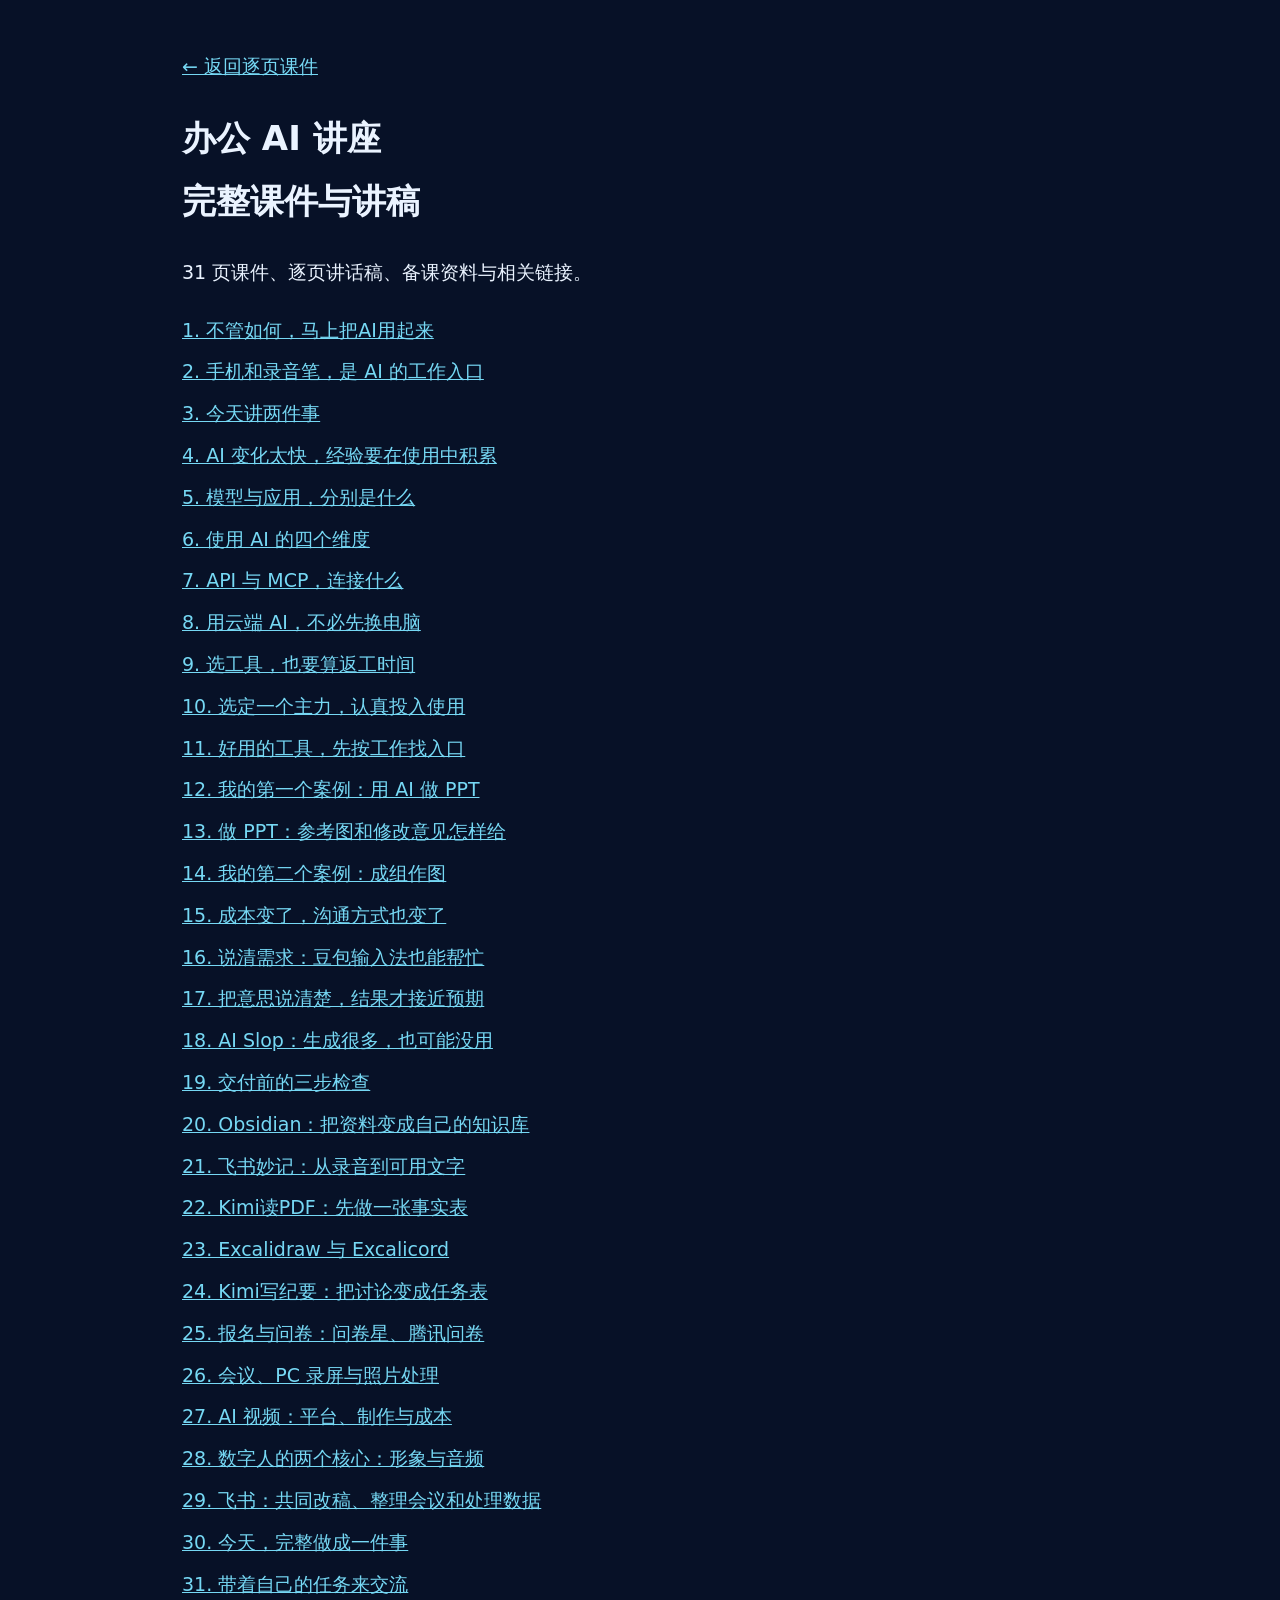
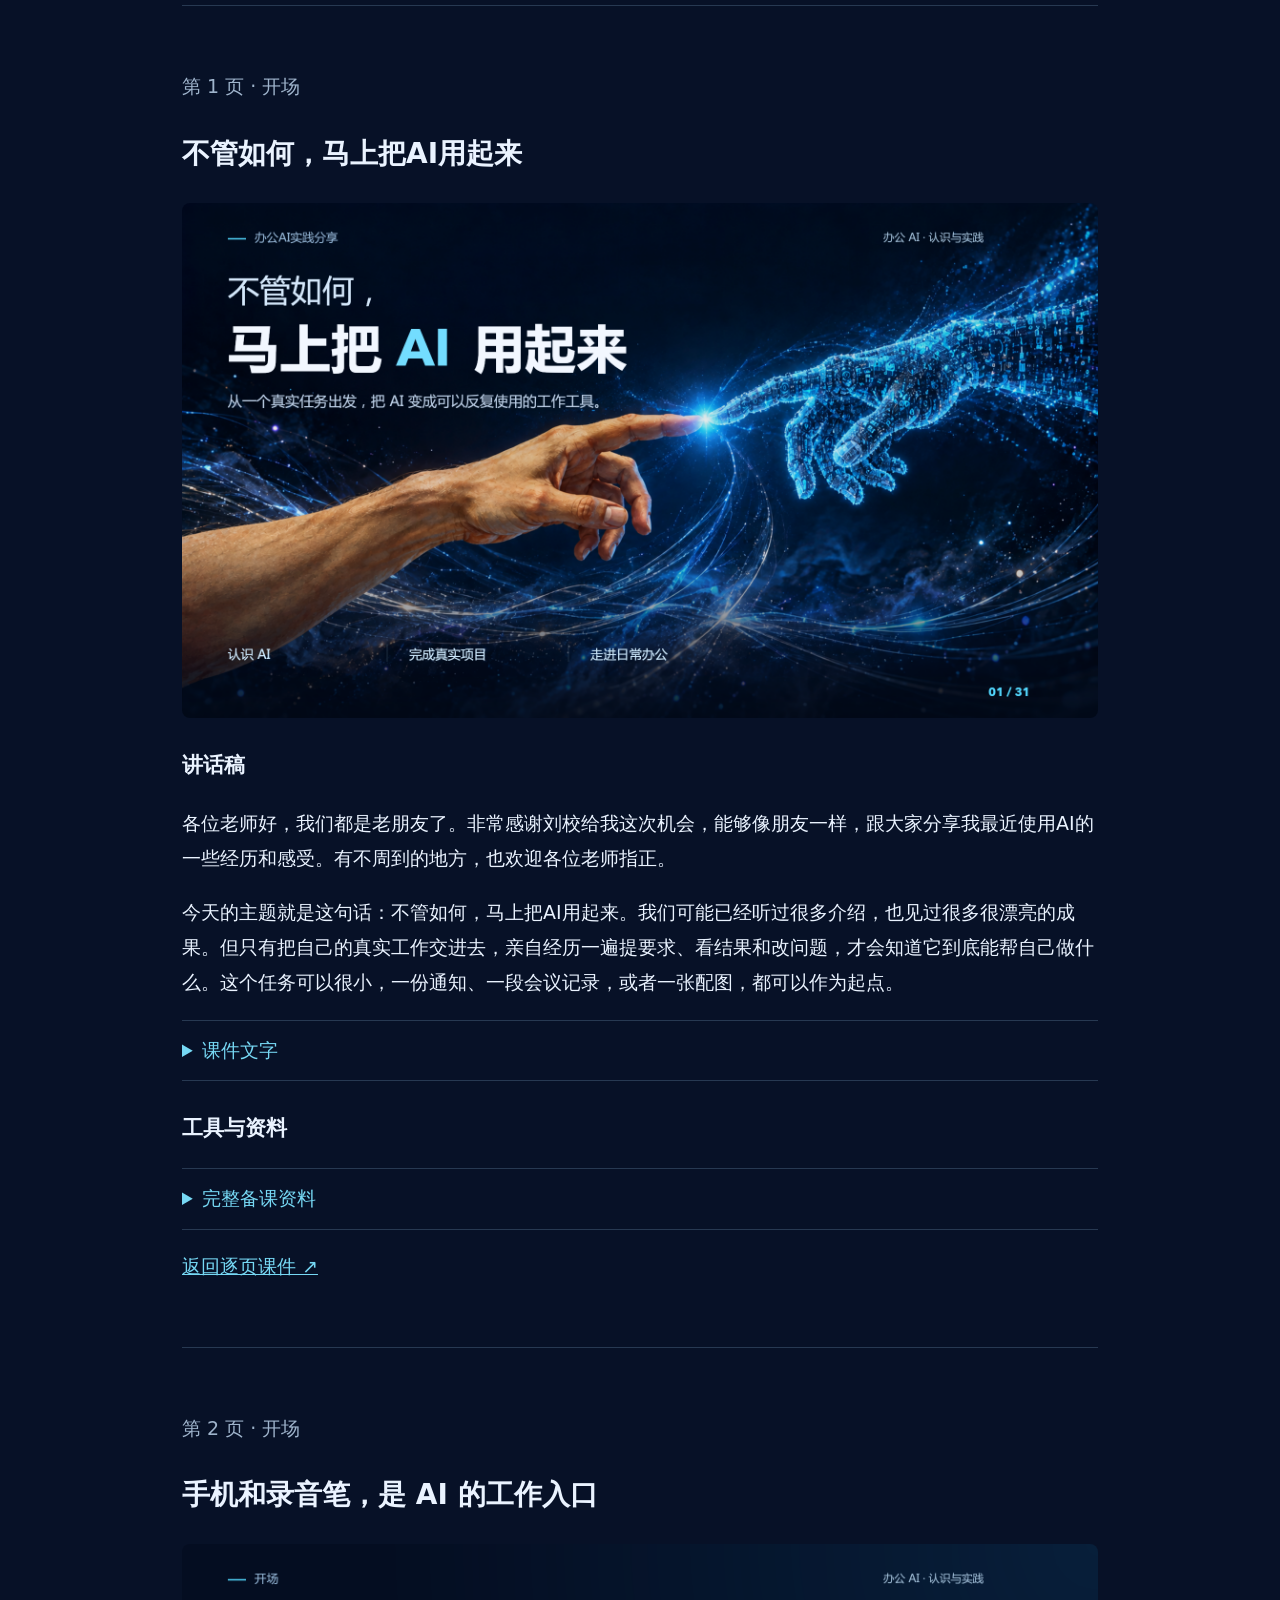
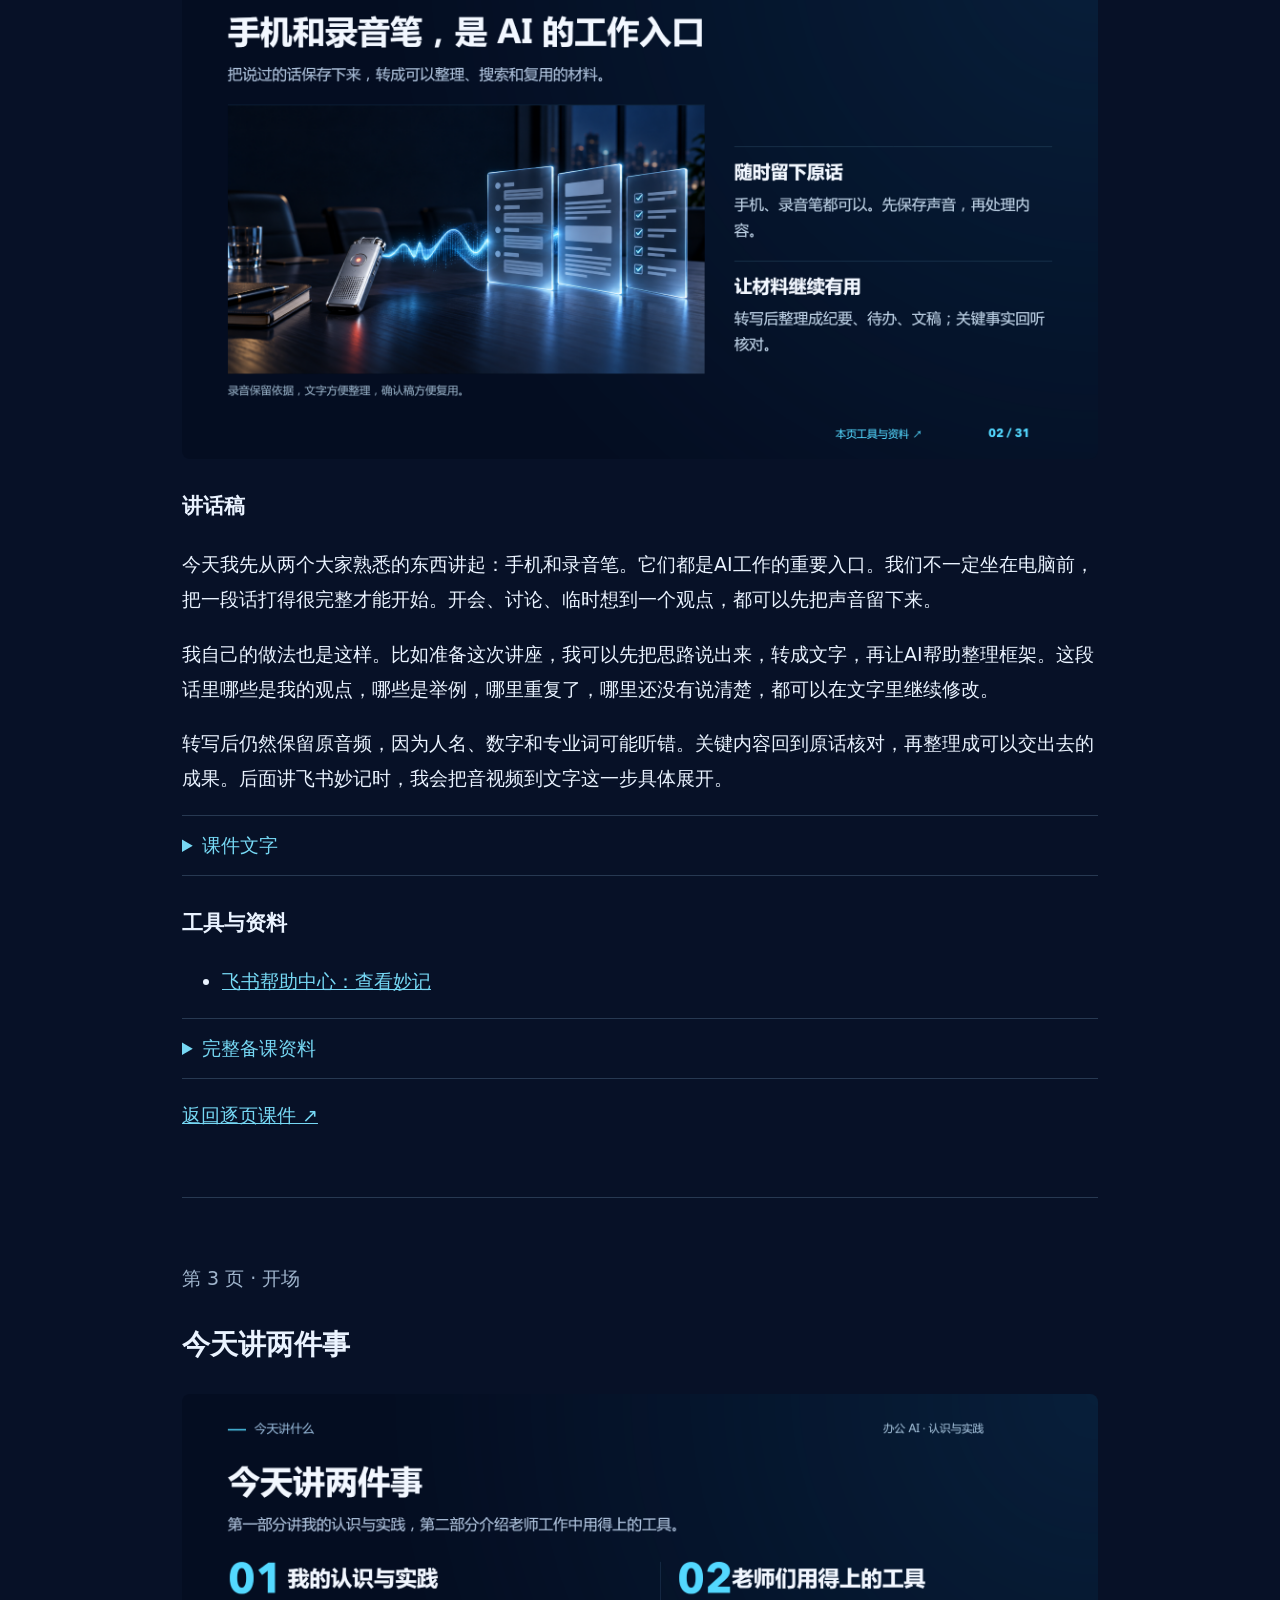
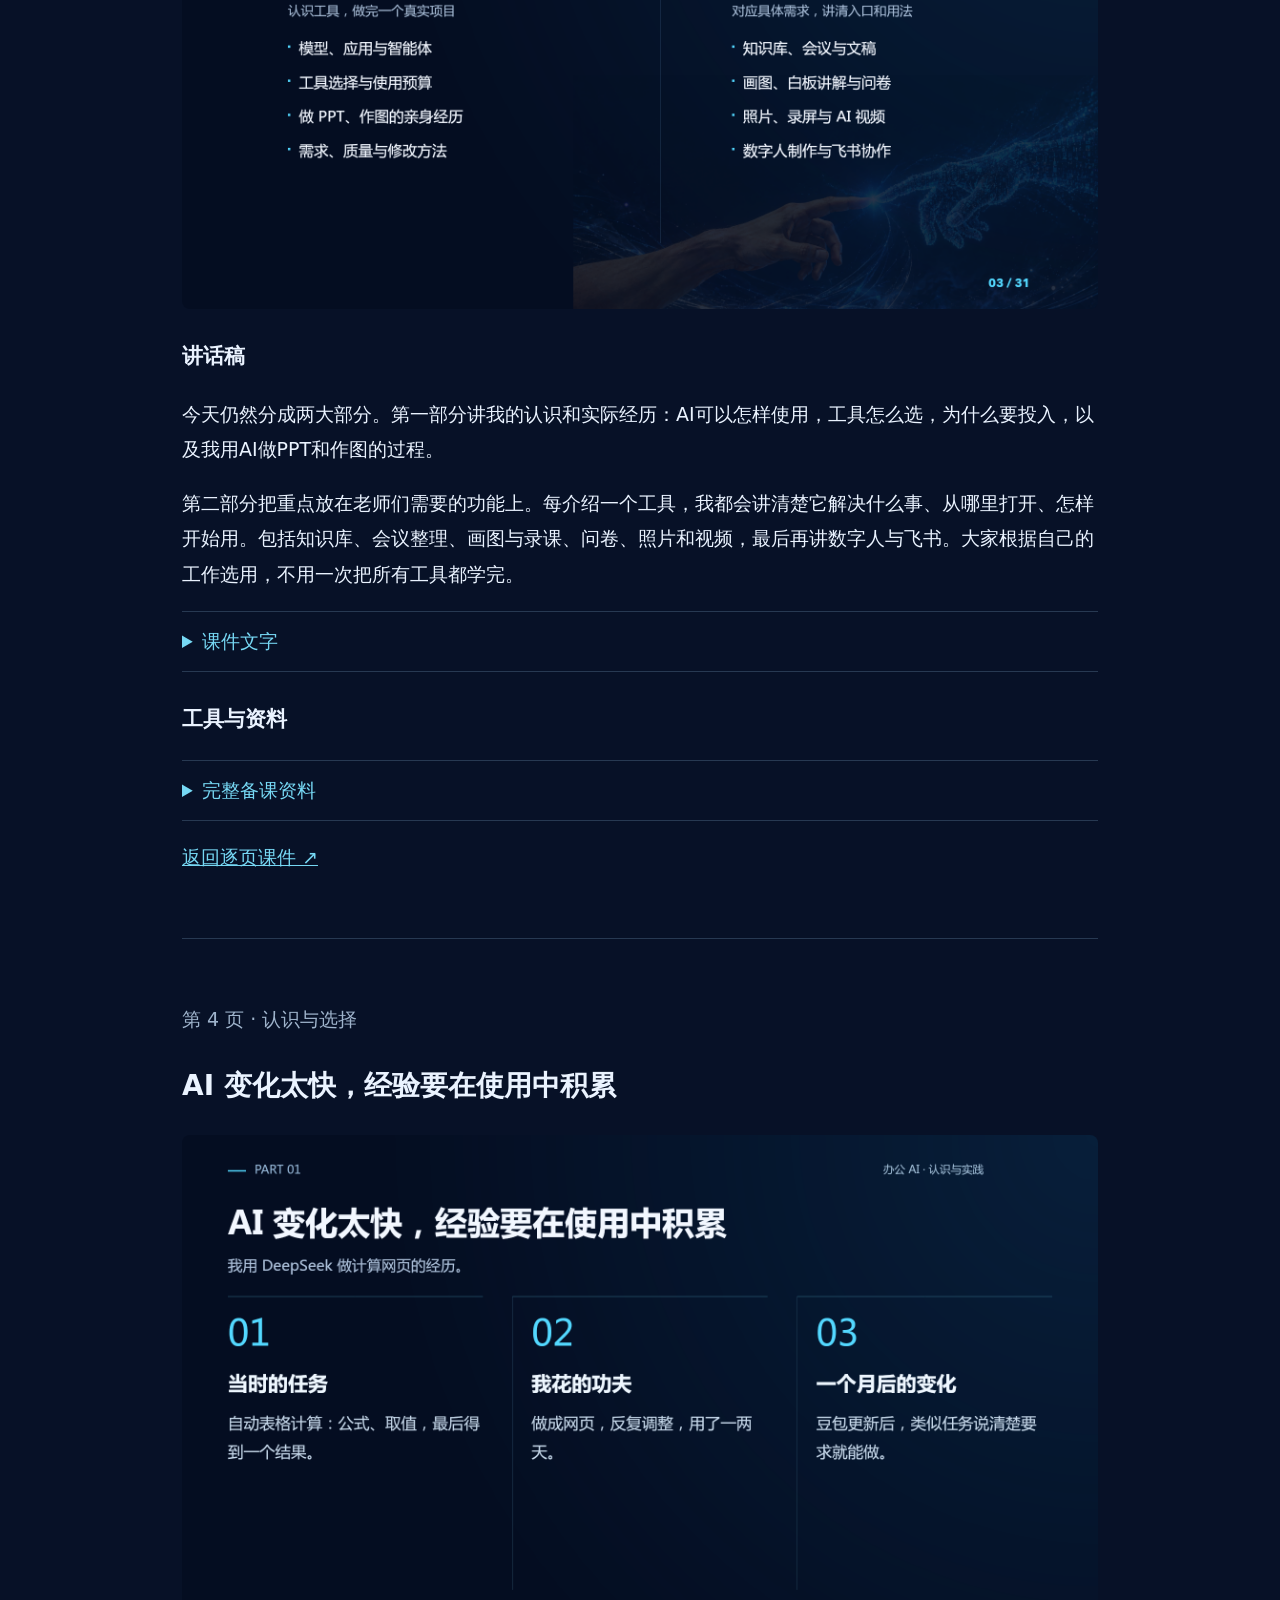
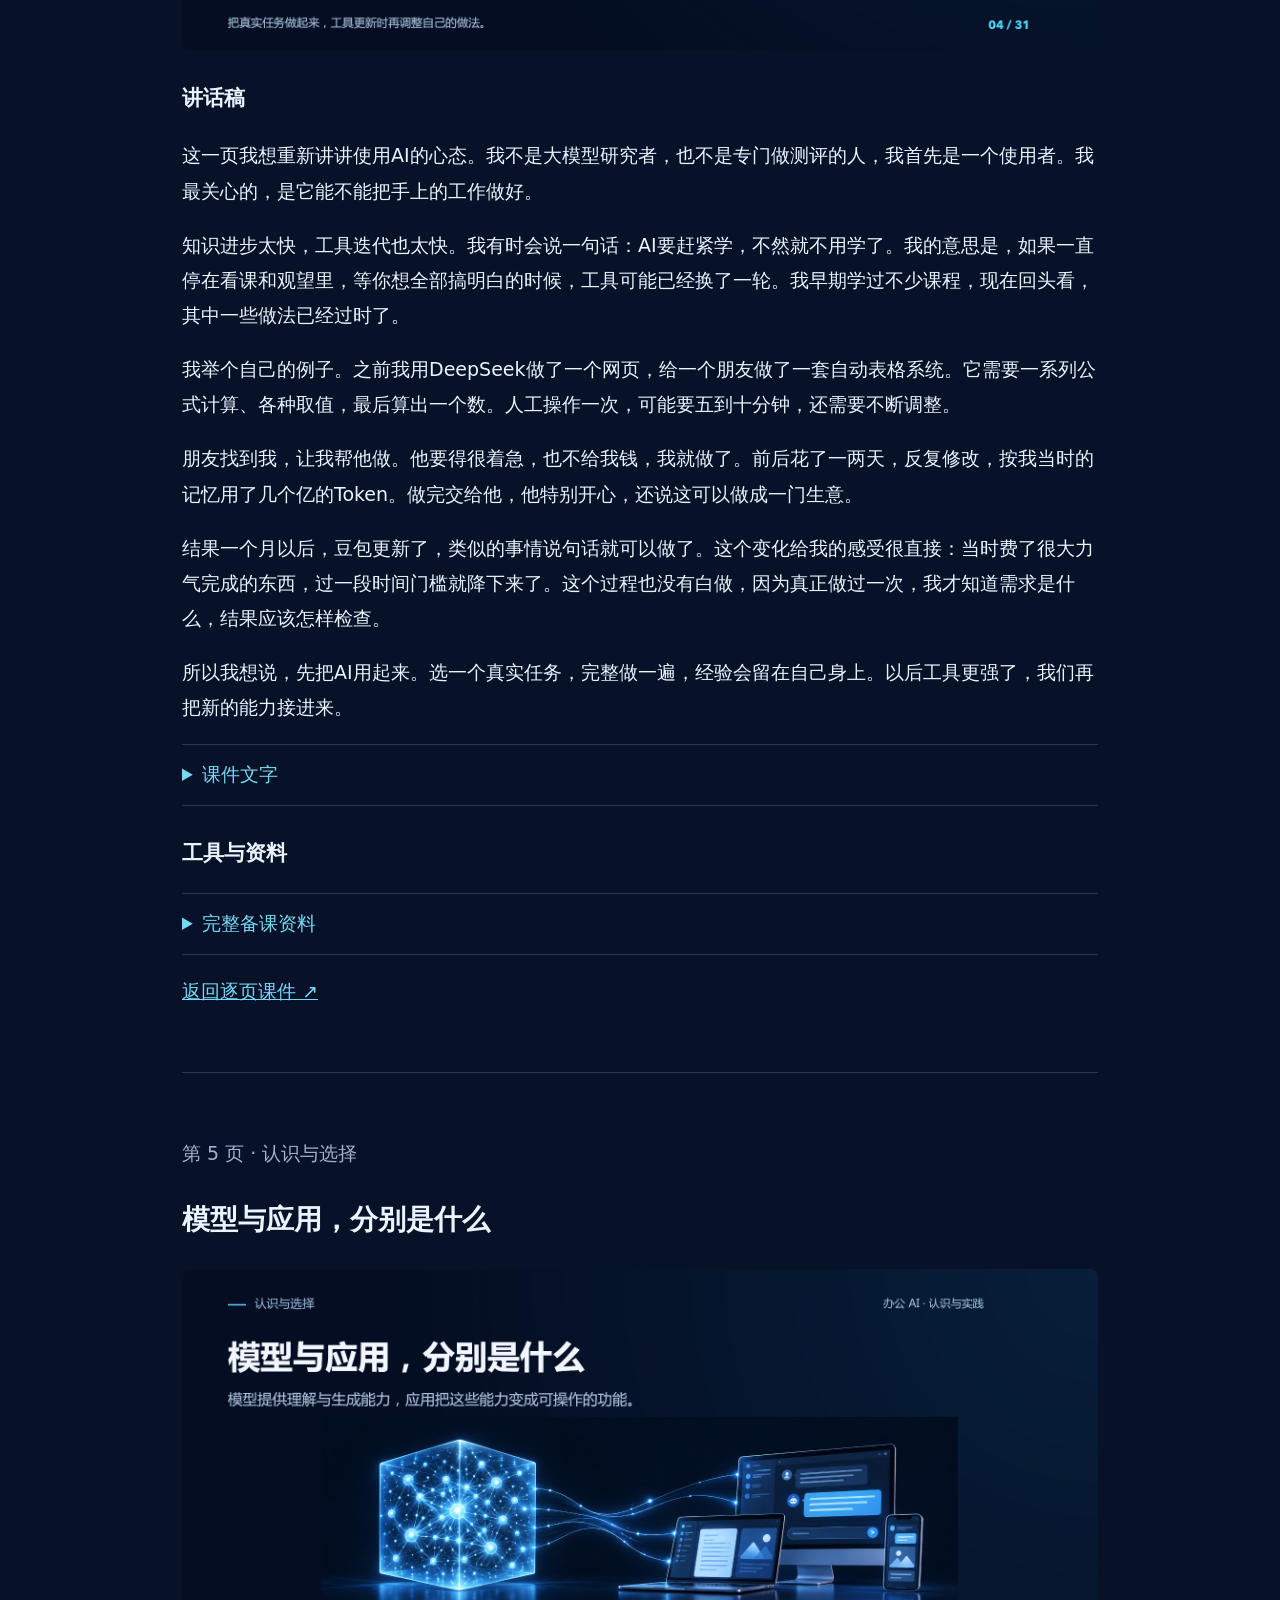
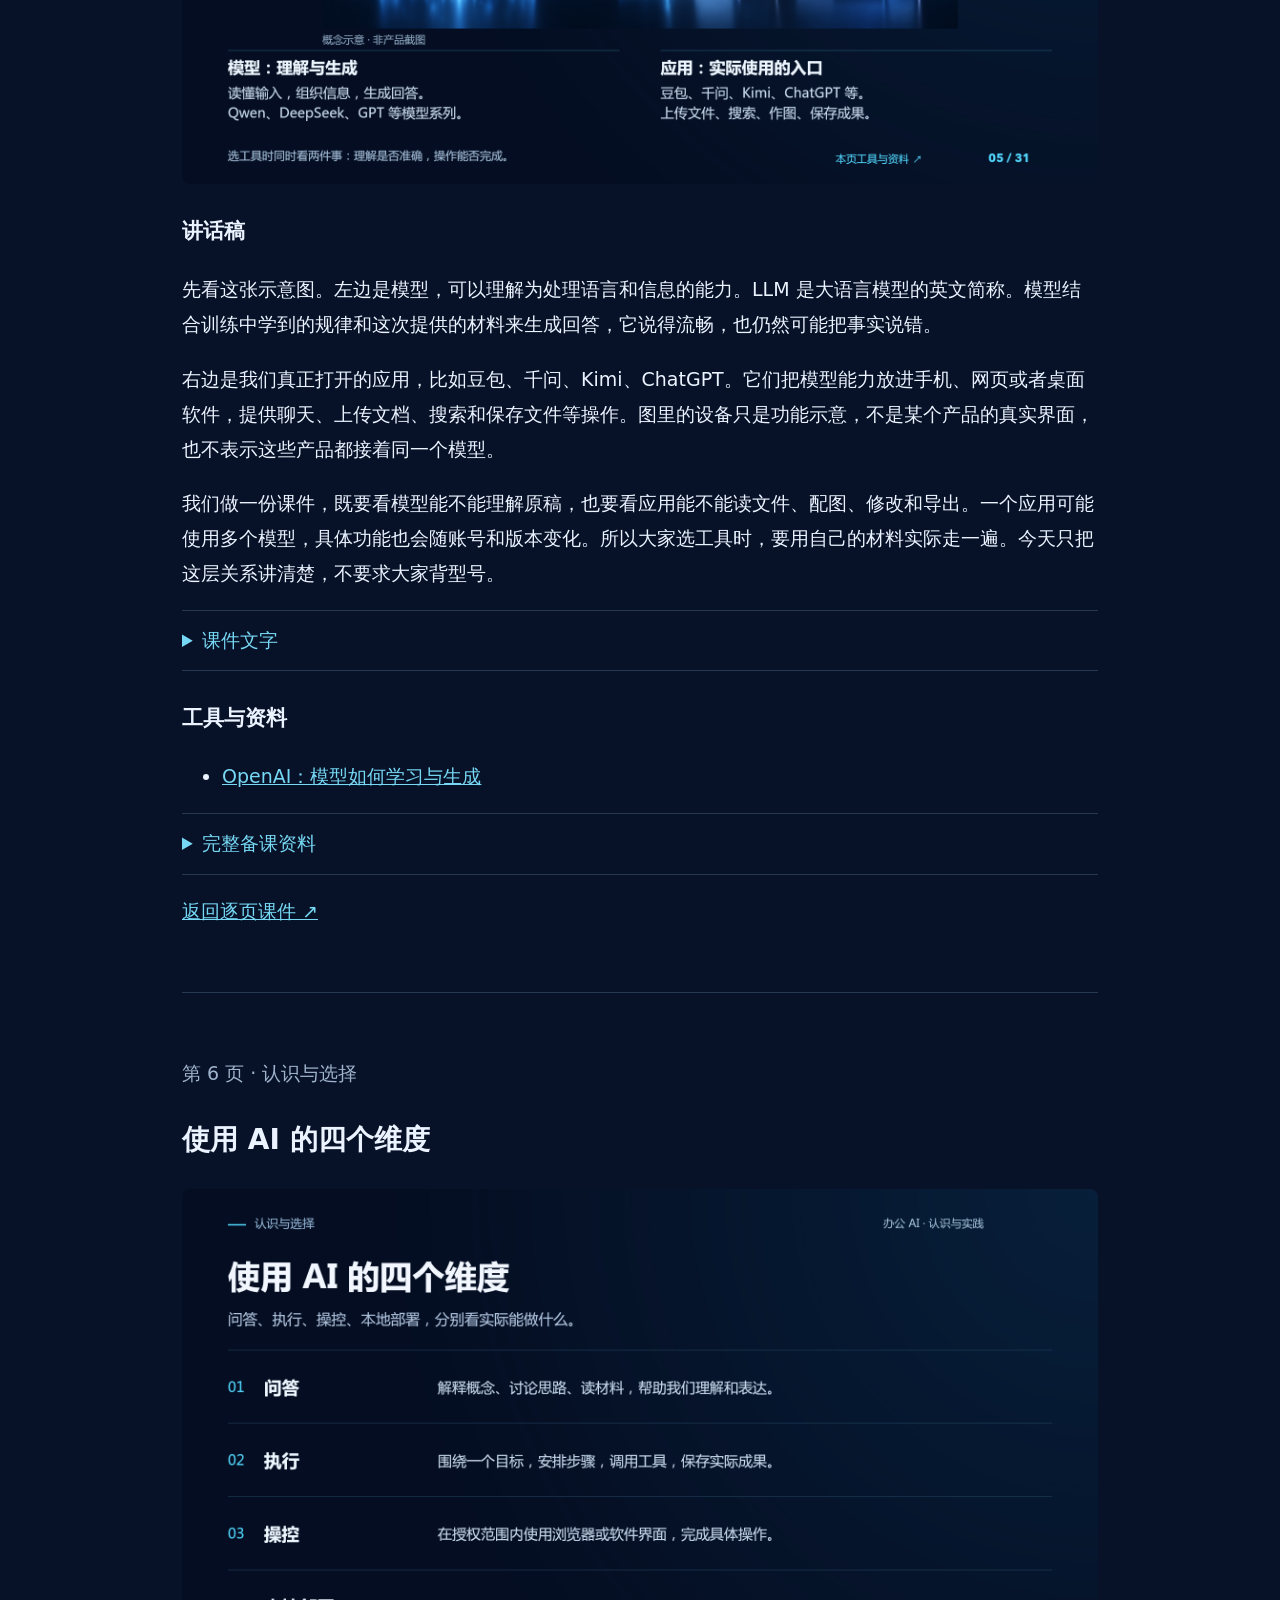
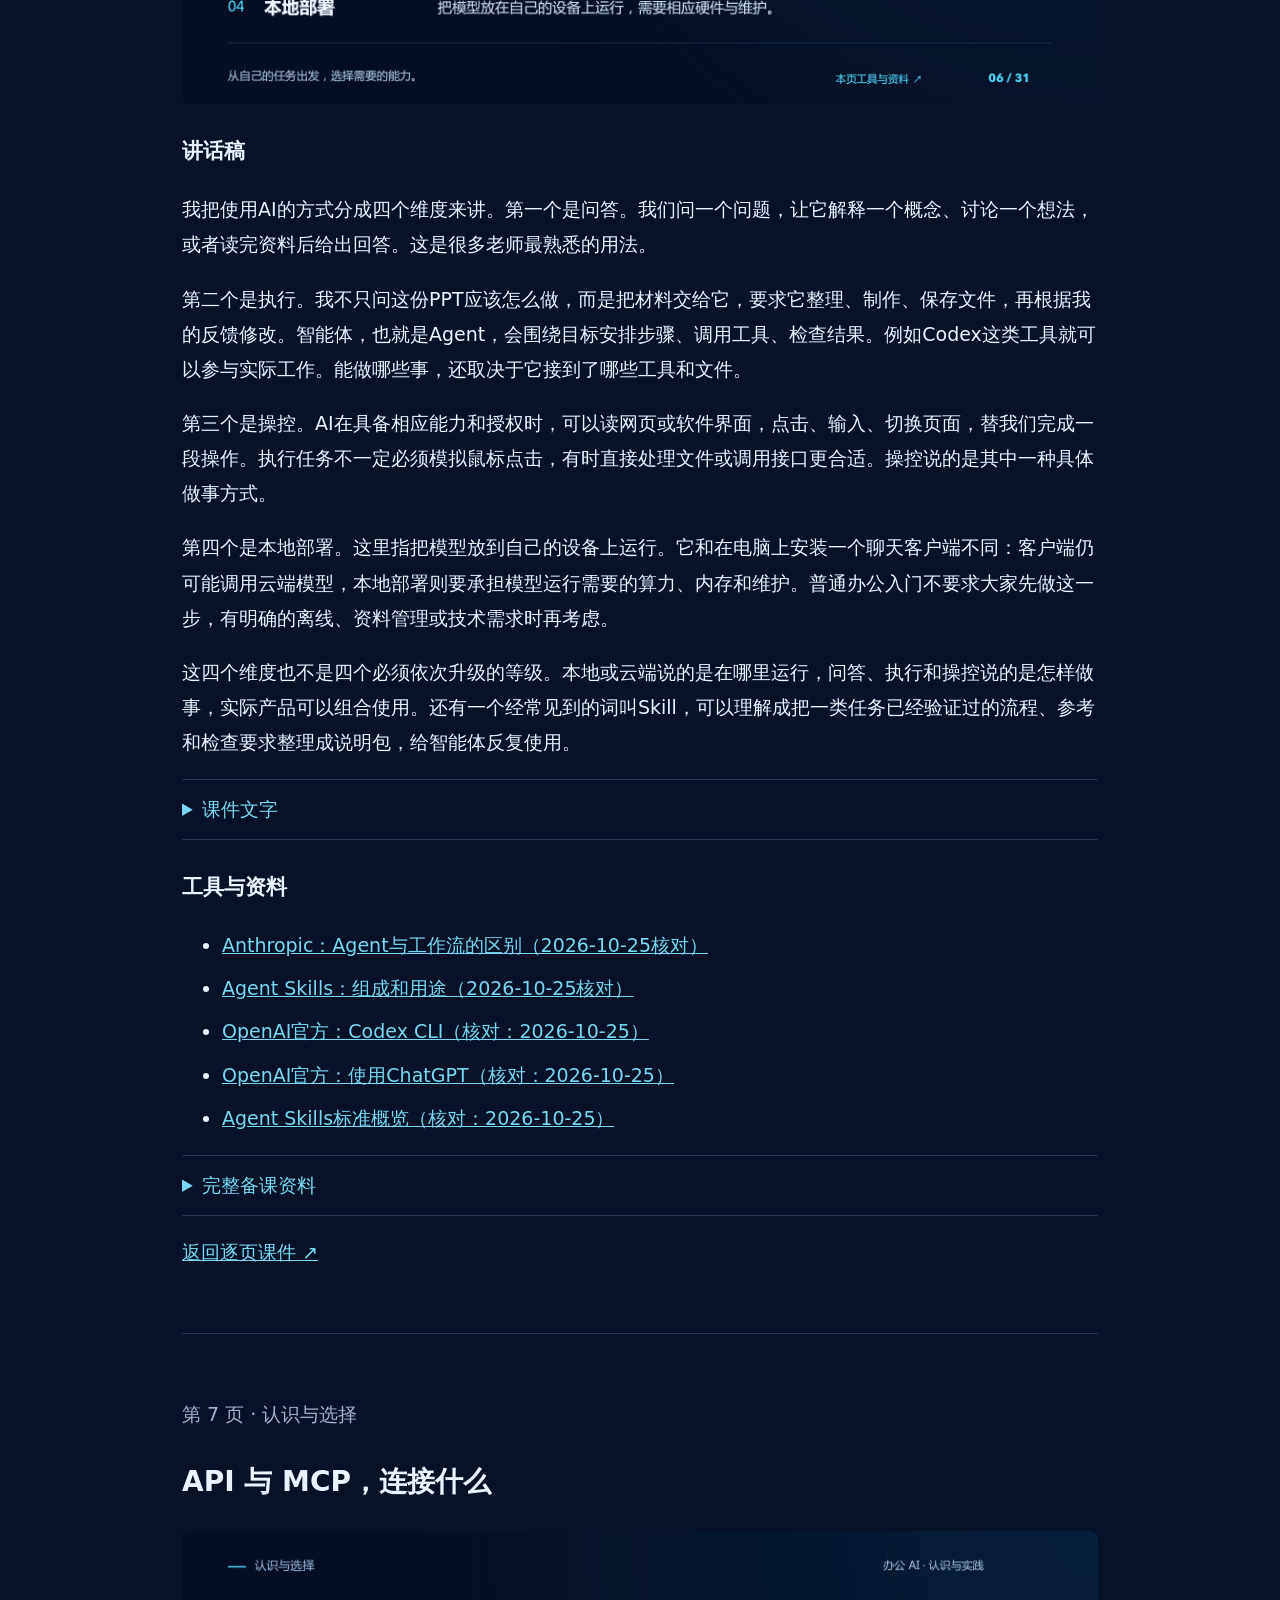
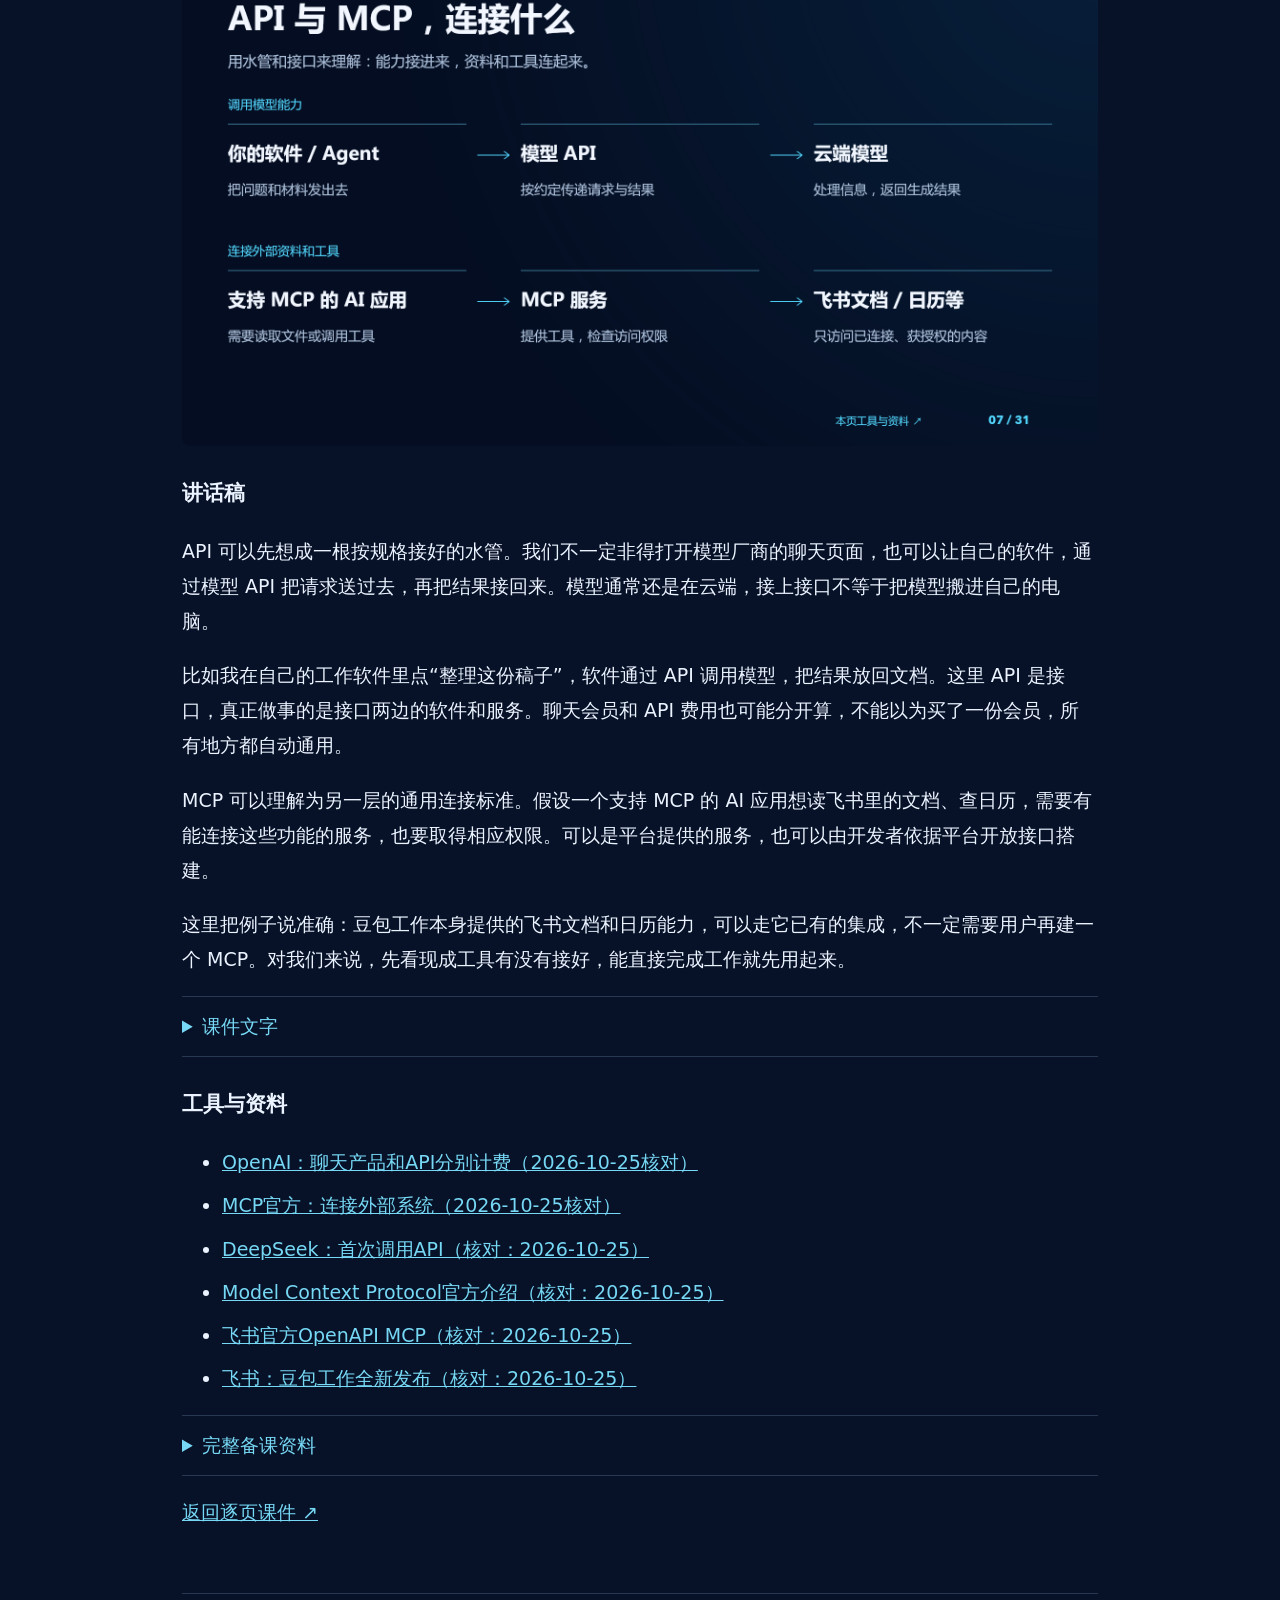
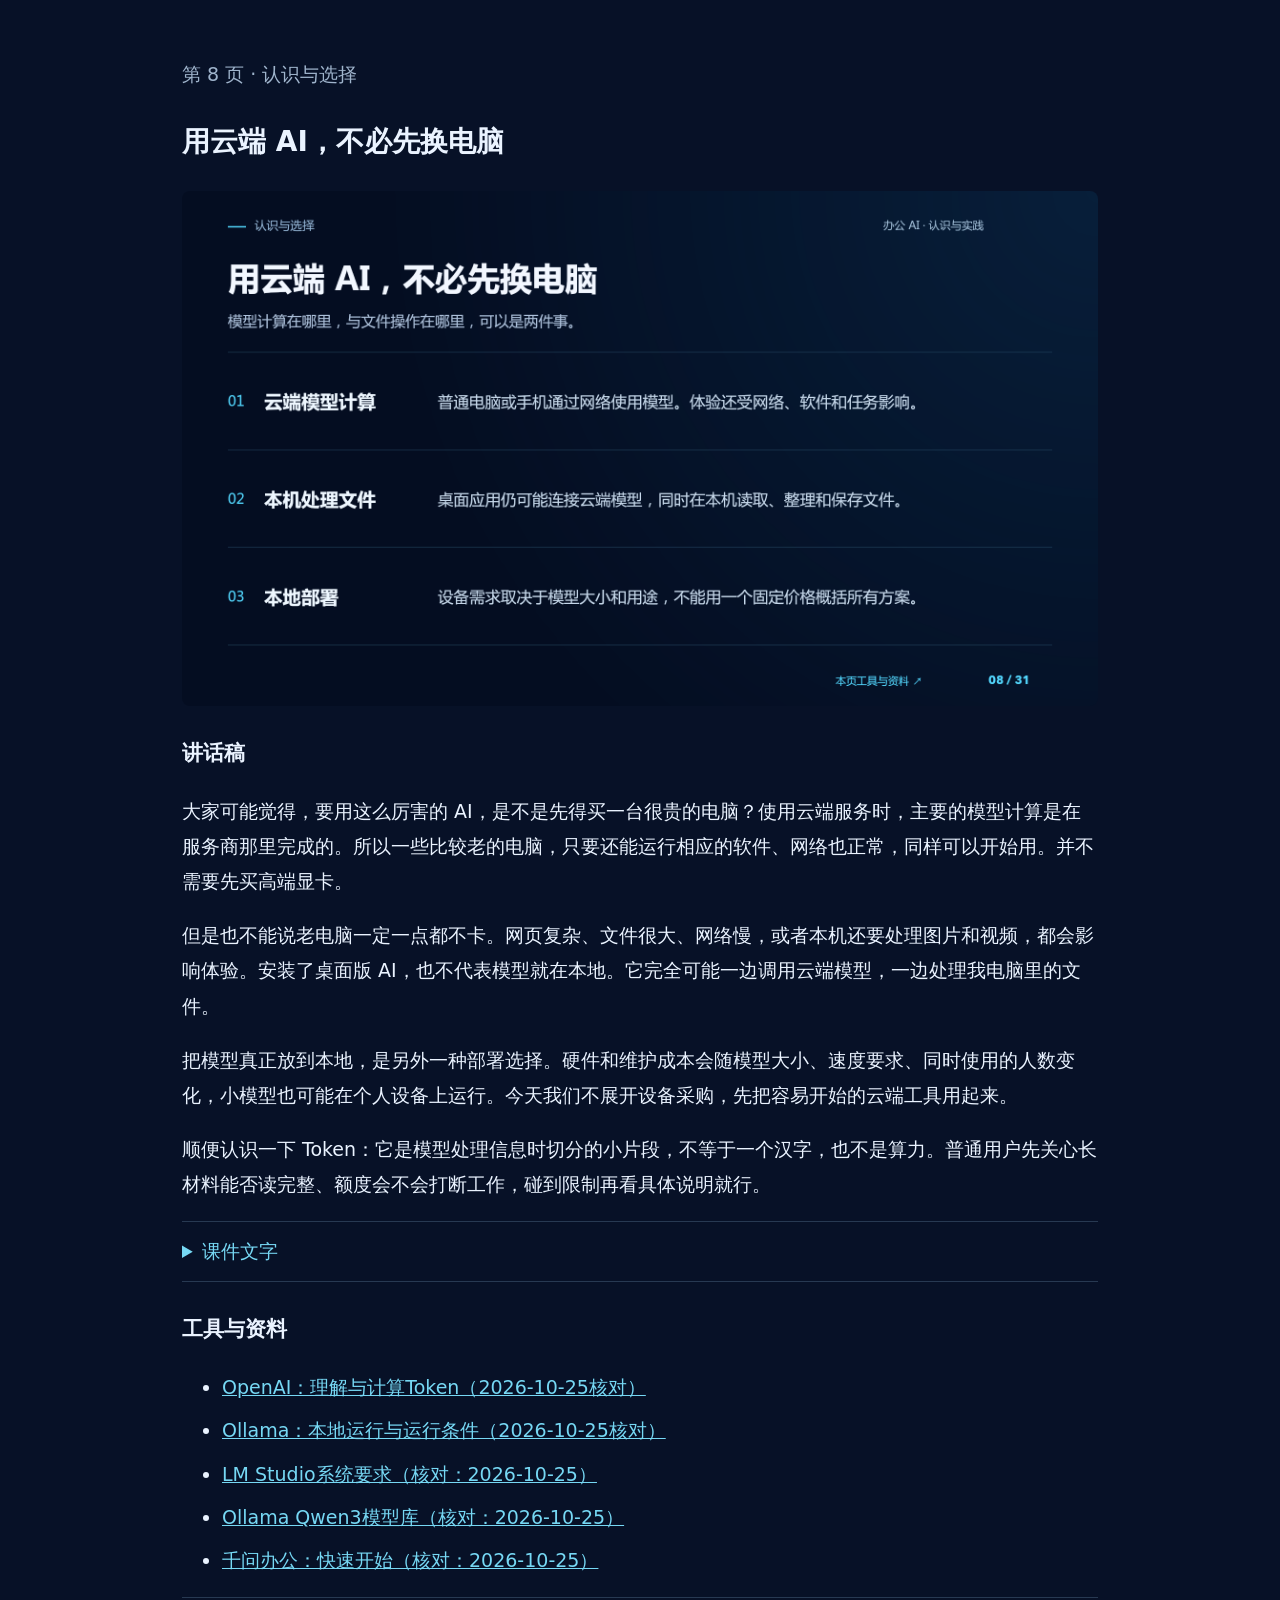
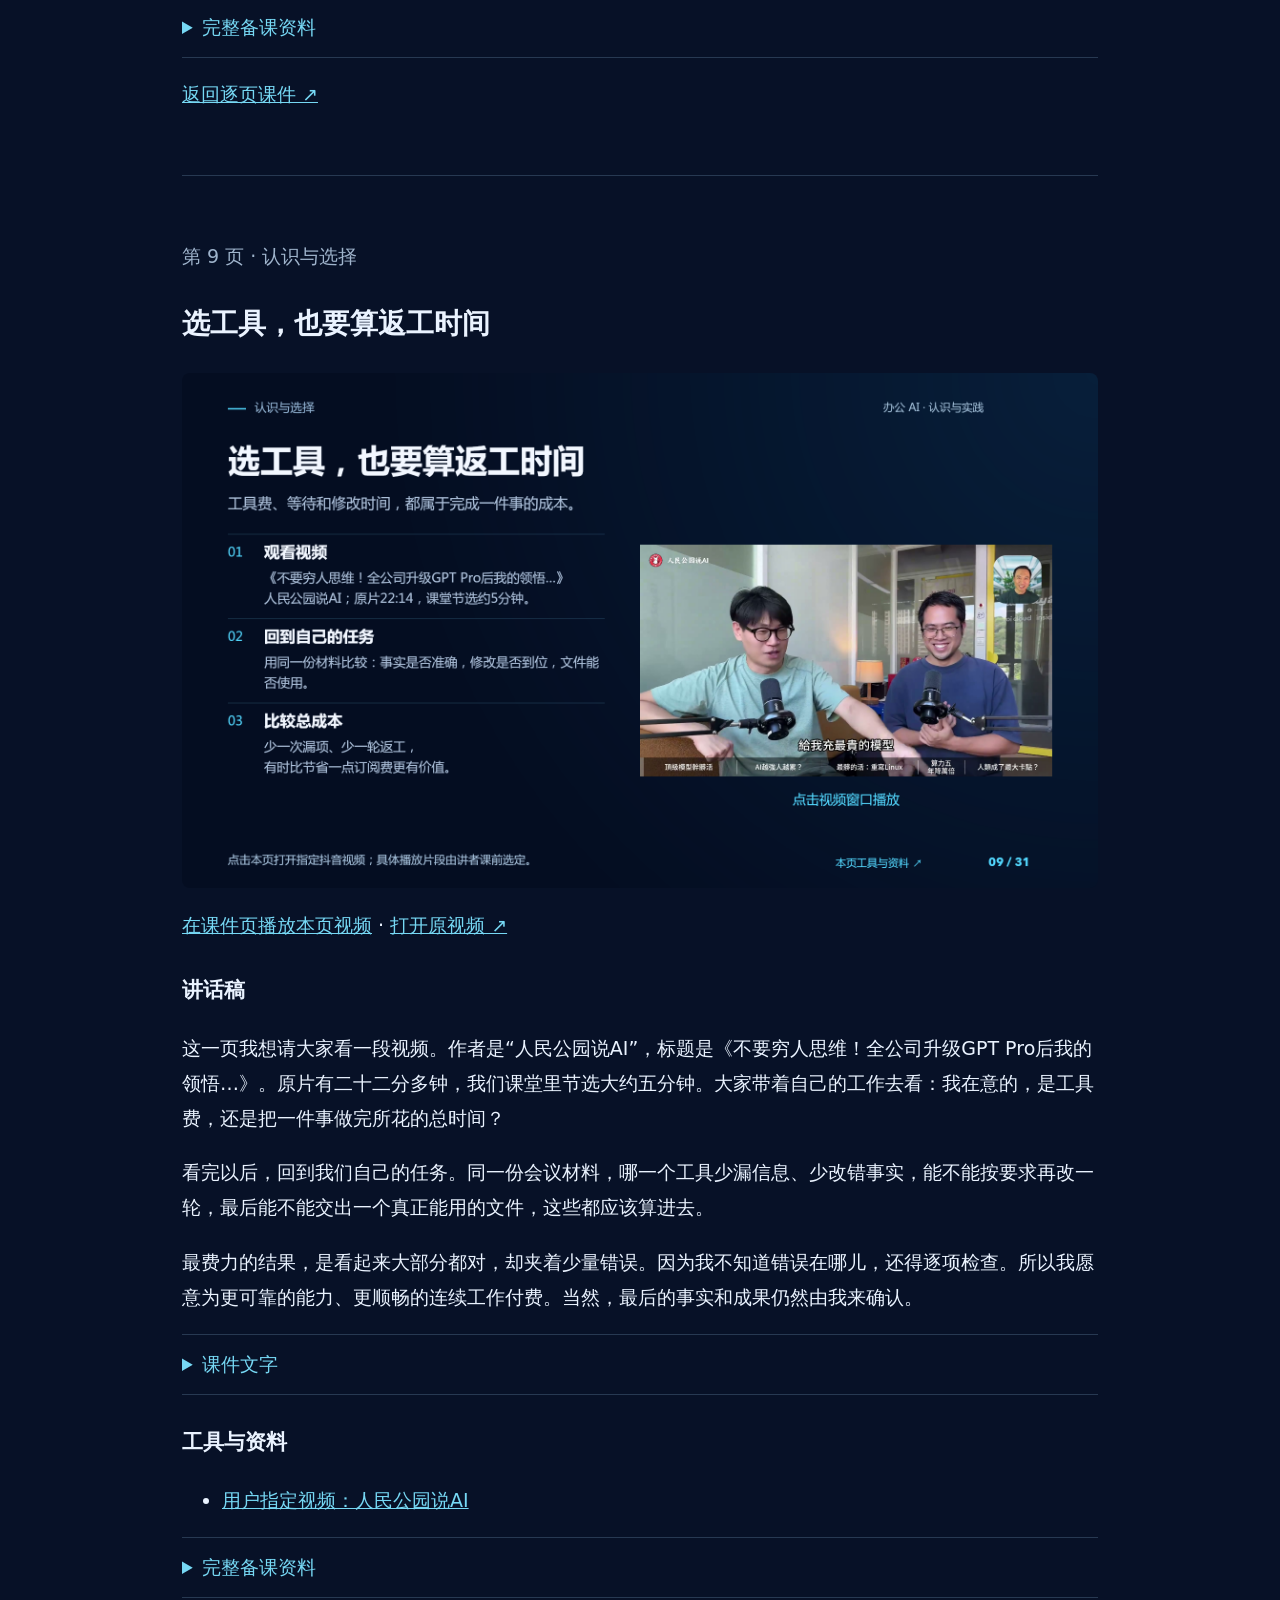
==== manuscript.html @ ae39d6be "Publish office AI lecture for mobile access testing" ====
<!doctype html><html lang="zh-CN"><head><meta charset="utf-8"><meta name="viewport" content="width=device-width,initial-scale=1"><title>办公AI讲座 · 完整课件与讲稿</title><meta name="robots" content="noindex,nofollow"><style>
:root{color-scheme:dark}*{box-sizing:border-box}body{margin:0;background:#071127;color:#eaf3ff;font:19px/1.85 system-ui,-apple-system,"PingFang SC",sans-serif}main{max-width:960px;margin:auto;padding:30px 22px}a{color:#76d8f4;overflow-wrap:anywhere}h1{font-size:34px}h2{font-size:28px}h3{font-size:21px;margin-top:28px}section{padding:44px 0;border-top:1px solid #273952}img,video{display:block;width:100%;height:auto;border-radius:8px;margin:20px 0}.eyebrow{color:#9fb4cc}.prep{white-space:pre-wrap;overflow-wrap:anywhere;font-size:17px;padding:12px 0}summary{cursor:pointer;color:#76d8f4;padding:12px 0}nav{line-height:2.2}details{margin:16px 0;border-block:1px solid #273952}li{margin:8px 0}@media print{body{background:white;color:black;font-size:12pt}a{color:#222}section{break-before:page}img{max-height:270px;object-fit:contain}details{display:block}details>*{display:block}nav{display:none}}
</style></head><body><main><p><a href="index.html">← 返回逐页课件</a></p><h1>办公 AI 讲座<br>完整课件与讲稿</h1><p>31 页课件、逐页讲话稿、备课资料与相关链接。</p><nav><a href="#slide-1">1. 不管如何，马上把AI用起来</a><br><a href="#slide-2">2. 手机和录音笔，是 AI 的工作入口</a><br><a href="#slide-3">3. 今天讲两件事</a><br><a href="#slide-4">4. AI 变化太快，经验要在使用中积累</a><br><a href="#slide-5">5. 模型与应用，分别是什么</a><br><a href="#slide-6">6. 使用 AI 的四个维度</a><br><a href="#slide-7">7. API 与 MCP，连接什么</a><br><a href="#slide-8">8. 用云端 AI，不必先换电脑</a><br><a href="#slide-9">9. 选工具，也要算返工时间</a><br><a href="#slide-10">10. 选定一个主力，认真投入使用</a><br><a href="#slide-11">11. 好用的工具，先按工作找入口</a><br><a href="#slide-12">12. 我的第一个案例：用 AI 做 PPT</a><br><a href="#slide-13">13. 做 PPT：参考图和修改意见怎样给</a><br><a href="#slide-14">14. 我的第二个案例：成组作图</a><br><a href="#slide-15">15. 成本变了，沟通方式也变了</a><br><a href="#slide-16">16. 说清需求：豆包输入法也能帮忙</a><br><a href="#slide-17">17. 把意思说清楚，结果才接近预期</a><br><a href="#slide-18">18. AI Slop：生成很多，也可能没用</a><br><a href="#slide-19">19. 交付前的三步检查</a><br><a href="#slide-20">20. Obsidian：把资料变成自己的知识库</a><br><a href="#slide-21">21. 飞书妙记：从录音到可用文字</a><br><a href="#slide-22">22. Kimi读PDF：先做一张事实表</a><br><a href="#slide-23">23. Excalidraw 与 Excalicord</a><br><a href="#slide-24">24. Kimi写纪要：把讨论变成任务表</a><br><a href="#slide-25">25. 报名与问卷：问卷星、腾讯问卷</a><br><a href="#slide-26">26. 会议、PC 录屏与照片处理</a><br><a href="#slide-27">27. AI 视频：平台、制作与成本</a><br><a href="#slide-28">28. 数字人的两个核心：形象与音频</a><br><a href="#slide-29">29. 飞书：共同改稿、整理会议和处理数据</a><br><a href="#slide-30">30. 今天，完整做成一件事</a><br><a href="#slide-31">31. 带着自己的任务来交流</a><br></nav><section id="slide-1"><p class="eyebrow">第 1 页 · 开场</p><h2>不管如何，马上把AI用起来</h2><a href="assets/slide-01.png"><img loading="lazy" src="assets/slide-01.png" alt="不管如何，马上把AI用起来"></a><h3>讲话稿</h3><p>各位老师好，我们都是老朋友了。非常感谢刘校给我这次机会，能够像朋友一样，跟大家分享我最近使用AI的一些经历和感受。有不周到的地方，也欢迎各位老师指正。</p><p>今天的主题就是这句话：不管如何，马上把AI用起来。我们可能已经听过很多介绍，也见过很多很漂亮的成果。但只有把自己的真实工作交进去，亲自经历一遍提要求、看结果和改问题，才会知道它到底能帮自己做什么。这个任务可以很小，一份通知、一段会议记录，或者一张配图，都可以作为起点。</p><details><summary>课件文字</summary><div><p>不管如何，</p><p>马上把</p><p>AI</p><p>用起来</p><p>从一个真实任务出发，把 AI 变成可以反复使用的工作工具。</p><p>认识 AI</p><p>完成真实项目</p><p>走进日常办公</p><p>办公AI实践分享</p><p>办公 AI · 认识与实践</p><p>01 / 31</p></div></details><h3>工具与资料</h3><ul></ul><details><summary>完整备课资料</summary><div class="prep">建议用时：1.5分钟（包含本页演示或视频）。</div></details><p><a href="index.html#slide-1">返回逐页课件 ↗</a></p></section><section id="slide-2"><p class="eyebrow">第 2 页 · 开场</p><h2>手机和录音笔，是 AI 的工作入口</h2><a href="assets/slide-02.png"><img loading="lazy" src="assets/slide-02.png" alt="手机和录音笔，是 AI 的工作入口"></a><h3>讲话稿</h3><p>今天我先从两个大家熟悉的东西讲起：手机和录音笔。它们都是AI工作的重要入口。我们不一定坐在电脑前，把一段话打得很完整才能开始。开会、讨论、临时想到一个观点，都可以先把声音留下来。</p><p>我自己的做法也是这样。比如准备这次讲座，我可以先把思路说出来，转成文字，再让AI帮助整理框架。这段话里哪些是我的观点，哪些是举例，哪里重复了，哪里还没有说清楚，都可以在文字里继续修改。</p><p>转写后仍然保留原音频，因为人名、数字和专业词可能听错。关键内容回到原话核对，再整理成可以交出去的成果。后面讲飞书妙记时，我会把音视频到文字这一步具体展开。</p><details><summary>课件文字</summary><div><p>手机和录音笔，是 AI 的工作入口</p><p>把说过的话保存下来，转成可以整理、搜索和复用的材料。</p><p>录音保留依据，文字方便整理，确认稿方便复用。</p><p>随时留下原话</p><p>手机、录音笔都可以。先保存声音，再处理内容。</p><p>让材料继续有用</p><p>转写后整理成纪要、待办、文稿；关键事实回听核对。</p><p>开场</p><p>办公 AI · 认识与实践</p><p>本页工具与资料 ↗</p><p>02 / 31</p></div></details><h3>工具与资料</h3><ul><li><a target="_blank" rel="noopener noreferrer" href="https://www.feishu.cn/hc/zh-CN/articles/022111234449-查看妙记">飞书帮助中心：查看妙记</a></li></ul><details><summary>完整备课资料</summary><div class="prep">建议用时：1.5分钟（包含本页演示或视频）。

来源与工具入口
飞书帮助中心：查看妙记
<a href="https://www.feishu.cn/hc/zh-CN/articles/022111234449-查看妙记" target="_blank" rel="noopener noreferrer">https://www.feishu.cn/hc/zh-CN/articles/022111234449-查看妙记</a></div></details><p><a href="index.html#slide-2">返回逐页课件 ↗</a></p></section><section id="slide-3"><p class="eyebrow">第 3 页 · 开场</p><h2>今天讲两件事</h2><a href="assets/slide-03.png"><img loading="lazy" src="assets/slide-03.png" alt="今天讲两件事"></a><h3>讲话稿</h3><p>今天仍然分成两大部分。第一部分讲我的认识和实际经历：AI可以怎样使用，工具怎么选，为什么要投入，以及我用AI做PPT和作图的过程。</p><p>第二部分把重点放在老师们需要的功能上。每介绍一个工具，我都会讲清楚它解决什么事、从哪里打开、怎样开始用。包括知识库、会议整理、画图与录课、问卷、照片和视频，最后再讲数字人与飞书。大家根据自己的工作选用，不用一次把所有工具都学完。</p><details><summary>课件文字</summary><div><p>今天讲两件事</p><p>第一部分讲我的认识与实践，第二部分介绍老师工作中用得上的工具。</p><p>01</p><p>我的认识与实践</p><p>认识工具，做完一个真实项目</p><p>模型、应用与智能体</p><p>工具选择与使用预算</p><p>做 PPT、作图的亲身经历</p><p>需求、质量与修改方法</p><p>02</p><p>老师们用得上的工具</p><p>对应具体需求，讲清入口和用法</p><p>知识库、会议与文稿</p><p>画图、白板讲解与问卷</p><p>照片、录屏与 AI 视频</p><p>数字人制作与飞书协作</p><p>今天讲什么</p><p>办公 AI · 认识与实践</p><p>03 / 31</p></div></details><h3>工具与资料</h3><ul></ul><details><summary>完整备课资料</summary><div class="prep">建议用时：0.5分钟（包含本页演示或视频）。</div></details><p><a href="index.html#slide-3">返回逐页课件 ↗</a></p></section><section id="slide-4"><p class="eyebrow">第 4 页 · 认识与选择</p><h2>AI 变化太快，经验要在使用中积累</h2><a href="assets/slide-04.png"><img loading="lazy" src="assets/slide-04.png" alt="AI 变化太快，经验要在使用中积累"></a><h3>讲话稿</h3><p>这一页我想重新讲讲使用AI的心态。我不是大模型研究者，也不是专门做测评的人，我首先是一个使用者。我最关心的，是它能不能把手上的工作做好。</p><p>知识进步太快，工具迭代也太快。我有时会说一句话：AI要赶紧学，不然就不用学了。我的意思是，如果一直停在看课和观望里，等你想全部搞明白的时候，工具可能已经换了一轮。我早期学过不少课程，现在回头看，其中一些做法已经过时了。</p><p>我举个自己的例子。之前我用DeepSeek做了一个网页，给一个朋友做了一套自动表格系统。它需要一系列公式计算、各种取值，最后算出一个数。人工操作一次，可能要五到十分钟，还需要不断调整。</p><p>朋友找到我，让我帮他做。他要得很着急，也不给我钱，我就做了。前后花了一两天，反复修改，按我当时的记忆用了几个亿的Token。做完交给他，他特别开心，还说这可以做成一门生意。</p><p>结果一个月以后，豆包更新了，类似的事情说句话就可以做了。这个变化给我的感受很直接：当时费了很大力气完成的东西，过一段时间门槛就降下来了。这个过程也没有白做，因为真正做过一次，我才知道需求是什么，结果应该怎样检查。</p><p>所以我想说，先把AI用起来。选一个真实任务，完整做一遍，经验会留在自己身上。以后工具更强了，我们再把新的能力接进来。</p><details><summary>课件文字</summary><div><p>AI 变化太快，经验要在使用中积累</p><p>我用 DeepSeek 做计算网页的经历。</p><p>01</p><p>当时的任务</p><p>自动表格计算：公式、取值，最后得到一个结果。</p><p>02</p><p>我花的功夫</p><p>做成网页，反复调整，用了一两天。</p><p>03</p><p>一个月后的变化</p><p>豆包更新后，类似任务说清楚要求就能做。</p><p>PART 01</p><p>办公 AI · 认识与实践</p><p>把真实任务做起来，工具更新时再调整自己的做法。</p><p>04 / 31</p></div></details><h3>工具与资料</h3><ul></ul><details><summary>完整备课资料</summary><div class="prep">建议用时：2.5分钟（包含本页演示或视频）。

讲师操作与提示
本案例按讲者手写回忆整理；耗时、Token数量和产品更新间隔是个人回忆，不作为性能测试或平台参数。未辨认清楚的朋友背景没有另行补写。</div></details><p><a href="index.html#slide-4">返回逐页课件 ↗</a></p></section><section id="slide-5"><p class="eyebrow">第 5 页 · 认识与选择</p><h2>模型与应用，分别是什么</h2><a href="assets/slide-05.png"><img loading="lazy" src="assets/slide-05.png" alt="模型与应用，分别是什么"></a><h3>讲话稿</h3><p>先看这张示意图。左边是模型，可以理解为处理语言和信息的能力。LLM 是大语言模型的英文简称。模型结合训练中学到的规律和这次提供的材料来生成回答，它说得流畅，也仍然可能把事实说错。</p><p>右边是我们真正打开的应用，比如豆包、千问、Kimi、ChatGPT。它们把模型能力放进手机、网页或者桌面软件，提供聊天、上传文档、搜索和保存文件等操作。图里的设备只是功能示意，不是某个产品的真实界面，也不表示这些产品都接着同一个模型。</p><p>我们做一份课件，既要看模型能不能理解原稿，也要看应用能不能读文件、配图、修改和导出。一个应用可能使用多个模型，具体功能也会随账号和版本变化。所以大家选工具时，要用自己的材料实际走一遍。今天只把这层关系讲清楚，不要求大家背型号。</p><details><summary>课件文字</summary><div><p>模型与应用，分别是什么</p><p>模型提供理解与生成能力，应用把这些能力变成可操作的功能。</p><p>概念示意 · 非产品截图</p><p>模型：理解与生成</p><p>读懂输入，组织信息，生成回答。
Qwen、DeepSeek、GPT 等模型系列。</p><p>应用：实际使用的入口</p><p>豆包、千问、Kimi、ChatGPT 等。
上传文件、搜索、作图、保存成果。</p><p>认识与选择</p><p>办公 AI · 认识与实践</p><p>选工具时同时看两件事：理解是否准确，操作能否完成。</p><p>本页工具与资料 ↗</p><p>05 / 31</p></div></details><h3>工具与资料</h3><ul><li><a target="_blank" rel="noopener noreferrer" href="https://help.openai.com/en/articles/7842364-how-chatgpt-and-our-foundation-models-are-developed">OpenAI：模型如何学习与生成</a></li></ul><details><summary>完整备课资料</summary><div class="prep">建议用时：2.5分钟（包含本页演示或视频）。

讲师操作与提示
画面为本课生成的概念参考图，不是产品截图。先指左侧模型，再指右侧应用入口。

来源与工具入口
OpenAI：模型如何学习与生成
<a href="https://help.openai.com/en/articles/7842364-how-chatgpt-and-our-foundation-models-are-developed" target="_blank" rel="noopener noreferrer">https://help.openai.com/en/articles/7842364-how-chatgpt-and-our-foundation-models-are-developed</a></div></details><p><a href="index.html#slide-5">返回逐页课件 ↗</a></p></section><section id="slide-6"><p class="eyebrow">第 6 页 · 认识与选择</p><h2>使用 AI 的四个维度</h2><a href="assets/slide-06.png"><img loading="lazy" src="assets/slide-06.png" alt="使用 AI 的四个维度"></a><h3>讲话稿</h3><p>我把使用AI的方式分成四个维度来讲。第一个是问答。我们问一个问题，让它解释一个概念、讨论一个想法，或者读完资料后给出回答。这是很多老师最熟悉的用法。</p><p>第二个是执行。我不只问这份PPT应该怎么做，而是把材料交给它，要求它整理、制作、保存文件，再根据我的反馈修改。智能体，也就是Agent，会围绕目标安排步骤、调用工具、检查结果。例如Codex这类工具就可以参与实际工作。能做哪些事，还取决于它接到了哪些工具和文件。</p><p>第三个是操控。AI在具备相应能力和授权时，可以读网页或软件界面，点击、输入、切换页面，替我们完成一段操作。执行任务不一定必须模拟鼠标点击，有时直接处理文件或调用接口更合适。操控说的是其中一种具体做事方式。</p><p>第四个是本地部署。这里指把模型放到自己的设备上运行。它和在电脑上安装一个聊天客户端不同：客户端仍可能调用云端模型，本地部署则要承担模型运行需要的算力、内存和维护。普通办公入门不要求大家先做这一步，有明确的离线、资料管理或技术需求时再考虑。</p><p>这四个维度也不是四个必须依次升级的等级。本地或云端说的是在哪里运行，问答、执行和操控说的是怎样做事，实际产品可以组合使用。还有一个经常见到的词叫Skill，可以理解成把一类任务已经验证过的流程、参考和检查要求整理成说明包，给智能体反复使用。</p><details><summary>课件文字</summary><div><p>使用 AI 的四个维度</p><p>问答、执行、操控、本地部署，分别看实际能做什么。</p><p>01</p><p>问答</p><p>解释概念、讨论思路、读材料，帮助我们理解和表达。</p><p>02</p><p>执行</p><p>围绕一个目标，安排步骤，调用工具，保存实际成果。</p><p>03</p><p>操控</p><p>在授权范围内使用浏览器或软件界面，完成具体操作。</p><p>04</p><p>本地部署</p><p>把模型放在自己的设备上运行，需要相应硬件与维护。</p><p>认识与选择</p><p>办公 AI · 认识与实践</p><p>从自己的任务出发，选择需要的能力。</p><p>本页工具与资料 ↗</p><p>06 / 31</p></div></details><h3>工具与资料</h3><ul><li><a target="_blank" rel="noopener noreferrer" href="https://www.anthropic.com/research/building-effective-agents">Anthropic：Agent与工作流的区别（2026-10-25核对）</a></li><li><a target="_blank" rel="noopener noreferrer" href="https://agentskills.io/home">Agent Skills：组成和用途（2026-10-25核对）</a></li><li><a target="_blank" rel="noopener noreferrer" href="https://learn.chatgpt.com/docs/codex/cli">OpenAI官方：Codex CLI（核对：2026-10-25）</a></li><li><a target="_blank" rel="noopener noreferrer" href="https://learn.chatgpt.com/docs/use-chatgpt">OpenAI官方：使用ChatGPT（核对：2026-10-25）</a></li><li><a target="_blank" rel="noopener noreferrer" href="https://agentskills.io/home">Agent Skills标准概览（核对：2026-10-25）</a></li></ul><details><summary>完整备课资料</summary><div class="prep">建议用时：3分钟（包含本页演示或视频）。

来源与工具入口
Anthropic：Agent与工作流的区别（2026-10-25核对）
<a href="https://www.anthropic.com/research/building-effective-agents" target="_blank" rel="noopener noreferrer">https://www.anthropic.com/research/building-effective-agents</a>

Agent Skills：组成和用途（2026-10-25核对）
<a href="https://agentskills.io/home" target="_blank" rel="noopener noreferrer">https://agentskills.io/home</a>

OpenAI官方：Codex CLI（核对：2026-10-25）
<a href="https://learn.chatgpt.com/docs/codex/cli" target="_blank" rel="noopener noreferrer">https://learn.chatgpt.com/docs/codex/cli</a>

OpenAI官方：使用ChatGPT（核对：2026-10-25）
<a href="https://learn.chatgpt.com/docs/use-chatgpt" target="_blank" rel="noopener noreferrer">https://learn.chatgpt.com/docs/use-chatgpt</a>

Agent Skills标准概览（核对：2026-10-25）
<a href="https://agentskills.io/home" target="_blank" rel="noopener noreferrer">https://agentskills.io/home</a></div></details><p><a href="index.html#slide-6">返回逐页课件 ↗</a></p></section><section id="slide-7"><p class="eyebrow">第 7 页 · 认识与选择</p><h2>API 与 MCP，连接什么</h2><a href="assets/slide-07.png"><img loading="lazy" src="assets/slide-07.png" alt="API 与 MCP，连接什么"></a><h3>讲话稿</h3><p>API 可以先想成一根按规格接好的水管。我们不一定非得打开模型厂商的聊天页面，也可以让自己的软件，通过模型 API 把请求送过去，再把结果接回来。模型通常还是在云端，接上接口不等于把模型搬进自己的电脑。</p><p>比如我在自己的工作软件里点“整理这份稿子”，软件通过 API 调用模型，把结果放回文档。这里 API 是接口，真正做事的是接口两边的软件和服务。聊天会员和 API 费用也可能分开算，不能以为买了一份会员，所有地方都自动通用。</p><p>MCP 可以理解为另一层的通用连接标准。假设一个支持 MCP 的 AI 应用想读飞书里的文档、查日历，需要有能连接这些功能的服务，也要取得相应权限。可以是平台提供的服务，也可以由开发者依据平台开放接口搭建。</p><p>这里把例子说准确：豆包工作本身提供的飞书文档和日历能力，可以走它已有的集成，不一定需要用户再建一个 MCP。对我们来说，先看现成工具有没有接好，能直接完成工作就先用起来。</p><details><summary>课件文字</summary><div><p>API 与 MCP，连接什么</p><p>用水管和接口来理解：能力接进来，资料和工具连起来。</p><p>调用模型能力</p><p>你的软件 / Agent</p><p>把问题和材料发出去</p><p>模型 API</p><p>按约定传递请求与结果</p><p>云端模型</p><p>处理信息，返回生成结果</p><p>连接外部资料和工具</p><p>支持 MCP 的 AI 应用</p><p>需要读取文件或调用工具</p><p>MCP 服务</p><p>提供工具，检查访问权限</p><p>飞书文档 / 日历等</p><p>只访问已连接、获授权的内容</p><p>认识与选择</p><p>办公 AI · 认识与实践</p><p>本页工具与资料 ↗</p><p>07 / 31</p></div></details><h3>工具与资料</h3><ul><li><a target="_blank" rel="noopener noreferrer" href="https://help.openai.com/en/articles/9039756-managing-billing-for-chatgpt-and-the-api-platform">OpenAI：聊天产品和API分别计费（2026-10-25核对）</a></li><li><a target="_blank" rel="noopener noreferrer" href="https://modelcontextprotocol.io/docs/2026-07-28/getting-started/intro">MCP官方：连接外部系统（2026-10-25核对）</a></li><li><a target="_blank" rel="noopener noreferrer" href="https://api-docs.deepseek.com/">DeepSeek：首次调用API（核对：2026-10-25）</a></li><li><a target="_blank" rel="noopener noreferrer" href="https://modelcontextprotocol.io/docs/2026-07-28/getting-started/intro">Model Context Protocol官方介绍（核对：2026-10-25）</a></li><li><a target="_blank" rel="noopener noreferrer" href="https://github.com/larksuite/lark-openapi-mcp">飞书官方OpenAPI MCP（核对：2026-10-25）</a></li><li><a target="_blank" rel="noopener noreferrer" href="https://www.feishu.cn/content/article/7677519271848610746">飞书：豆包工作全新发布（核对：2026-10-25）</a></li></ul><details><summary>完整备课资料</summary><div class="prep">建议用时：1.5分钟（包含本页演示或视频）。

来源与工具入口
OpenAI：聊天产品和API分别计费（2026-10-25核对）
<a href="https://help.openai.com/en/articles/9039756-managing-billing-for-chatgpt-and-the-api-platform" target="_blank" rel="noopener noreferrer">https://help.openai.com/en/articles/9039756-managing-billing-for-chatgpt-and-the-api-platform</a>

MCP官方：连接外部系统（2026-10-25核对）
<a href="https://modelcontextprotocol.io/docs/2026-07-28/getting-started/intro" target="_blank" rel="noopener noreferrer">https://modelcontextprotocol.io/docs/2026-07-28/getting-started/intro</a>

DeepSeek：首次调用API（核对：2026-10-25）
<a href="https://api-docs.deepseek.com/" target="_blank" rel="noopener noreferrer">https://api-docs.deepseek.com/</a>

Model Context Protocol官方介绍（核对：2026-10-25）
<a href="https://modelcontextprotocol.io/docs/2026-07-28/getting-started/intro" target="_blank" rel="noopener noreferrer">https://modelcontextprotocol.io/docs/2026-07-28/getting-started/intro</a>

飞书官方OpenAPI MCP（核对：2026-10-25）
<a href="https://github.com/larksuite/lark-openapi-mcp" target="_blank" rel="noopener noreferrer">https://github.com/larksuite/lark-openapi-mcp</a>

飞书：豆包工作全新发布（核对：2026-10-25）
<a href="https://www.feishu.cn/content/article/7677519271848610746" target="_blank" rel="noopener noreferrer">https://www.feishu.cn/content/article/7677519271848610746</a></div></details><p><a href="index.html#slide-7">返回逐页课件 ↗</a></p></section><section id="slide-8"><p class="eyebrow">第 8 页 · 认识与选择</p><h2>用云端 AI，不必先换电脑</h2><a href="assets/slide-08.png"><img loading="lazy" src="assets/slide-08.png" alt="用云端 AI，不必先换电脑"></a><h3>讲话稿</h3><p>大家可能觉得，要用这么厉害的 AI，是不是先得买一台很贵的电脑？使用云端服务时，主要的模型计算是在服务商那里完成的。所以一些比较老的电脑，只要还能运行相应的软件、网络也正常，同样可以开始用。并不需要先买高端显卡。</p><p>但是也不能说老电脑一定一点都不卡。网页复杂、文件很大、网络慢，或者本机还要处理图片和视频，都会影响体验。安装了桌面版 AI，也不代表模型就在本地。它完全可能一边调用云端模型，一边处理我电脑里的文件。</p><p>把模型真正放到本地，是另外一种部署选择。硬件和维护成本会随模型大小、速度要求、同时使用的人数变化，小模型也可能在个人设备上运行。今天我们不展开设备采购，先把容易开始的云端工具用起来。</p><p>顺便认识一下 Token：它是模型处理信息时切分的小片段，不等于一个汉字，也不是算力。普通用户先关心长材料能否读完整、额度会不会打断工作，碰到限制再看具体说明就行。</p><details><summary>课件文字</summary><div><p>用云端 AI，不必先换电脑</p><p>模型计算在哪里，与文件操作在哪里，可以是两件事。</p><p>01</p><p>云端模型计算</p><p>普通电脑或手机通过网络使用模型。体验还受网络、软件和任务影响。</p><p>02</p><p>本机处理文件</p><p>桌面应用仍可能连接云端模型，同时在本机读取、整理和保存文件。</p><p>03</p><p>本地部署</p><p>设备需求取决于模型大小和用途，不能用一个固定价格概括所有方案。</p><p>认识与选择</p><p>办公 AI · 认识与实践</p><p>本页工具与资料 ↗</p><p>08 / 31</p></div></details><h3>工具与资料</h3><ul><li><a target="_blank" rel="noopener noreferrer" href="https://help.openai.com/en/articles/4936856-understanding-and-counting-tokens">OpenAI：理解与计算Token（2026-10-25核对）</a></li><li><a target="_blank" rel="noopener noreferrer" href="https://docs.ollama.com/faq">Ollama：本地运行与运行条件（2026-10-25核对）</a></li><li><a target="_blank" rel="noopener noreferrer" href="https://lmstudio.ai/docs/app/system-requirements">LM Studio系统要求（核对：2026-10-25）</a></li><li><a target="_blank" rel="noopener noreferrer" href="https://ollama.com/library/qwen3">Ollama Qwen3模型库（核对：2026-10-25）</a></li><li><a target="_blank" rel="noopener noreferrer" href="https://docs.qwenwork.cn/getting-started/usage-entry">千问办公：快速开始（核对：2026-10-25）</a></li></ul><details><summary>完整备课资料</summary><div class="prep">建议用时：1.5分钟（包含本页演示或视频）。

来源与工具入口
OpenAI：理解与计算Token（2026-10-25核对）
<a href="https://help.openai.com/en/articles/4936856-understanding-and-counting-tokens" target="_blank" rel="noopener noreferrer">https://help.openai.com/en/articles/4936856-understanding-and-counting-tokens</a>

Ollama：本地运行与运行条件（2026-10-25核对）
<a href="https://docs.ollama.com/faq" target="_blank" rel="noopener noreferrer">https://docs.ollama.com/faq</a>

LM Studio系统要求（核对：2026-10-25）
<a href="https://lmstudio.ai/docs/app/system-requirements" target="_blank" rel="noopener noreferrer">https://lmstudio.ai/docs/app/system-requirements</a>

Ollama Qwen3模型库（核对：2026-10-25）
<a href="https://ollama.com/library/qwen3" target="_blank" rel="noopener noreferrer">https://ollama.com/library/qwen3</a>

千问办公：快速开始（核对：2026-10-25）
<a href="https://docs.qwenwork.cn/getting-started/usage-entry" target="_blank" rel="noopener noreferrer">https://docs.qwenwork.cn/getting-started/usage-entry</a></div></details><p><a href="index.html#slide-8">返回逐页课件 ↗</a></p></section><section id="slide-9"><p class="eyebrow">第 9 页 · 认识与选择</p><h2>选工具，也要算返工时间</h2><a href="assets/slide-09.png"><img loading="lazy" src="assets/slide-09.png" alt="选工具，也要算返工时间"></a><p><a href="index.html#slide-9">在课件页播放本页视频</a> · <a target="_blank" rel="noopener" href="https://www.douyin.com/video/7699712802558119203">打开原视频 ↗</a></p><h3>讲话稿</h3><p>这一页我想请大家看一段视频。作者是“人民公园说AI”，标题是《不要穷人思维！全公司升级GPT Pro后我的领悟…》。原片有二十二分多钟，我们课堂里节选大约五分钟。大家带着自己的工作去看：我在意的，是工具费，还是把一件事做完所花的总时间？</p><p>看完以后，回到我们自己的任务。同一份会议材料，哪一个工具少漏信息、少改错事实，能不能按要求再改一轮，最后能不能交出一个真正能用的文件，这些都应该算进去。</p><p>最费力的结果，是看起来大部分都对，却夹着少量错误。因为我不知道错误在哪儿，还得逐项检查。所以我愿意为更可靠的能力、更顺畅的连续工作付费。当然，最后的事实和成果仍然由我来确认。</p><details><summary>课件文字</summary><div><p>选工具，也要算返工时间</p><p>工具费、等待和修改时间，都属于完成一件事的成本。</p><p>01</p><p>观看视频</p><p>《不要穷人思维！全公司升级GPT Pro后我的领悟…》
人民公园说AI；原片22:14，课堂节选约5分钟。</p><p>02</p><p>回到自己的任务</p><p>用同一份材料比较：事实是否准确，修改是否到位，文件能否使用。</p><p>03</p><p>比较总成本</p><p>少一次漏项、少一轮返工，
有时比节省一点订阅费更有价值。</p><p>点击视频窗口播放</p><p>认识与选择</p><p>办公 AI · 认识与实践</p><p>点击本页打开指定抖音视频；具体播放片段由讲者课前选定。</p><p>本页工具与资料 ↗</p><p>09 / 31</p></div></details><h3>工具与资料</h3><ul><li><a target="_blank" rel="noopener noreferrer" href="https://www.douyin.com/video/7699712802558119203">用户指定视频：人民公园说AI</a></li></ul><details><summary>完整备课资料</summary><div class="prep">建议用时：6.5分钟（包含本页演示或视频）。

讲师操作与提示
视频链接：<a href="https://www.douyin.com/video/7699712802558119203" target="_blank" rel="noopener noreferrer">https://www.douyin.com/video/7699712802558119203</a>
原视频22分14秒。课堂预计节选约5分钟；尚未确定截取起止，不把原片标成5分钟，也未制作本地剪辑。课前打开原链接选择与工具投入、返工成本相关的片段，确认现场账号和网络能播放。

来源与工具入口
用户指定视频：人民公园说AI
<a href="https://www.douyin.com/video/7699712802558119203" target="_blank" rel="noopener noreferrer">https://www.douyin.com/video/7699712802558119203</a></div></details><p><a href="index.html#slide-9">返回逐页课件 ↗</a></p></section><section id="slide-10"><p class="eyebrow">第 10 页 · 认识与选择</p><h2>选定一个主力，认真投入使用</h2><a href="assets/slide-10.png"><img loading="lazy" src="assets/slide-10.png" alt="选定一个主力，认真投入使用"></a><h3>讲话稿</h3><p>工具那么多，怎么选？我们可以做一次有限的同题比较。先了解几个相关产品，不必把市场上所有产品都用一遍。拿自己一段实际的工作想法，转成文字，用同一版材料和同一段要求去试。</p><p>比如我会说：请提炼我的核心想法，指出没有想清楚的地方，把我的意思和你的建议分开，不要添加原文没有的事实。这样一看，就知道哪个更理解我。</p><p>然后再改一轮。请它删掉套话、补出遗漏、保留已经确认的部分。初稿看起来整齐还不够，修改能不能改到点上，最后能不能交文件，才更接近真实工作。</p><p>看理解、可靠性、表达、修改和成本，比较到能够选择就停。先用熟一个主力，再留一个有明确用途的备用。以后遇到主力做不好的具体问题，再有针对性地比较。</p><p>付费这件事，我的建议很直接：一定要付费，不要省钱；买能买到的最好的，用最高配置。这是我作为一个认真把AI放进工作里的使用者，愿意分享给大家的选择。不要一直把精力花在领一点额度、换一个免费账号，再等一天上。</p><p>比如我要做二三十页课件，先读材料、理框架，再生成和修改。做到一半额度没了，就得等，思路也会被打断。我愿意为主力工具的更好能力、更多可用额度和连续工作的体验投入。这里说的配置主要是所选工具的模型、套餐与额度，不是让大家先去换一台高配电脑。</p><p>选定主力之后就持续用，把具体成果做出来。购买时仍要看清楚权益：聊天会员、API调用、配音、数字人视频可能分别收费。付费也不代表输出自动正确，该核对的内容还是要核对。</p><details><summary>课件文字</summary><div><p>选定一个主力，认真投入使用</p><p>同题比较到能够选择，就开始持续使用。</p><p>01</p><p>比较一次</p><p>同一份材料、同一个要求，检查初稿，再提一轮修改。</p><p>02</p><p>用熟主力</p><p>先积累真实经验，遇到具体短板，再比较备用工具。</p><p>03</p><p>我的付费建议</p><p>一定要付费，不要省钱；买能买到的最好的，用最高配置。</p><p>认识与选择</p><p>办公 AI · 认识与实践</p><p>先用熟一个主力工具，把工具投入用在真实工作上。</p><p>本页工具与资料 ↗</p><p>10 / 31</p></div></details><h3>工具与资料</h3><ul><li><a target="_blank" rel="noopener noreferrer" href="https://help.openai.com/en/articles/9039756-managing-billing-for-chatgpt-and-the-api-platform">OpenAI：聊天产品和API分别计费（2026-10-25核对）</a></li></ul><details><summary>完整备课资料</summary><div class="prep">建议用时：2.5分钟（包含本页演示或视频）。

来源与工具入口
OpenAI：聊天产品和API分别计费（2026-10-25核对）
<a href="https://help.openai.com/en/articles/9039756-managing-billing-for-chatgpt-and-the-api-platform" target="_blank" rel="noopener noreferrer">https://help.openai.com/en/articles/9039756-managing-billing-for-chatgpt-and-the-api-platform</a></div></details><p><a href="index.html#slide-10">返回逐页课件 ↗</a></p></section><section id="slide-11"><p class="eyebrow">第 11 页 · 认识与选择</p><h2>好用的工具，先按工作找入口</h2><a href="assets/slide-11.png"><img loading="lazy" src="assets/slide-11.png" alt="好用的工具，先按工作找入口"></a><h3>讲话稿</h3><p>这页把名字放回工作里。读材料、写通知和纪要，我们用 Kimi；日常沟通和作图可以从豆包开始。先选一个主力，用熟之后再比较其他产品。</p><p>有些工具不负责生成，却能减少重复劳动。Obsidian，也就是我说的 OB，用来保存自己的笔记和来源。飞书适合共同修改文档、整理表格和会议资料。Excalidraw 用来把关系画清楚，Excalicord 可以把白板讲解录成视频，PixPin 用来截图、标注和识别文字。豆包输入法让我们在普通输入框里口述一段话。</p><p>做 PPT 时，包图网可以帮助寻找配色和布局参考，截图之后要说清楚喜欢什么。具体报名、录屏、视频和统计，后面各有一个实际任务。大家不用现在就把这一整张表都安装一遍，先记下自己当前需要的那一行。</p><details><summary>课件文字</summary><div><p>好用的工具，先按工作找入口</p><p>先用熟一个主力 AI，其余工具在遇到对应任务时再打开。</p><p>你要做什么</p><p>本课推荐入口</p><p>能留下什么</p><p>读材料、写文稿</p><p>Kimi；日常问答也可用豆包</p><p>事实清单、通知、纪要</p><p>存资料、协作</p><p>Obsidian（OB）＋飞书</p><p>个人笔记、团队文档</p><p>画结构、找参考</p><p>Excalidraw / Excalicord</p><p>白板图、讲解视频</p><p>截图、口述输入</p><p>PixPin＋豆包输入法</p><p>截图文字、口述草稿</p><p>作图、做课件</p><p>豆包；我的案例用 Codex</p><p>配图、海报、课件文件</p><p>报名、影音、统计</p><p>问卷星、OBS、剪映、飞书表格</p><p>报名表、视频、统计图</p><p>认识与选择</p><p>办公 AI · 认识与实践</p><p>工具索引：任务明确时再选择，每个工具都对应一个可检查的成果。</p><p>本页工具与资料 ↗</p><p>11 / 31</p></div></details><h3>工具与资料</h3><ul><li><a target="_blank" rel="noopener noreferrer" href="https://www.kimi.com/">Kimi</a></li><li><a target="_blank" rel="noopener noreferrer" href="https://obsidian.md/">Obsidian</a></li><li><a target="_blank" rel="noopener noreferrer" href="https://www.feishu.cn/">飞书</a></li><li><a target="_blank" rel="noopener noreferrer" href="https://excalidraw.com/">Excalidraw</a></li><li><a target="_blank" rel="noopener noreferrer" href="https://pixpin.cn/">PixPin</a></li><li><a target="_blank" rel="noopener noreferrer" href="https://ime.doubao.com/pc">豆包输入法</a></li><li><a target="_blank" rel="noopener noreferrer" href="https://ibaotu.com/">包图网</a></li><li><a target="_blank" rel="noopener noreferrer" href="https://www.excalicord.com/">Excalicord</a></li></ul><details><summary>完整备课资料</summary><div class="prep">建议用时：2分钟（包含本页演示或视频）。

讲师操作与提示
本页作为工具索引。后半场逐项给操作，不逐个展开注册。

来源与工具入口
Kimi
<a href="https://www.kimi.com/" target="_blank" rel="noopener noreferrer">https://www.kimi.com/</a>

Obsidian
<a href="https://obsidian.md/" target="_blank" rel="noopener noreferrer">https://obsidian.md/</a>

飞书
<a href="https://www.feishu.cn/" target="_blank" rel="noopener noreferrer">https://www.feishu.cn/</a>

Excalidraw
<a href="https://excalidraw.com/" target="_blank" rel="noopener noreferrer">https://excalidraw.com/</a>

PixPin
<a href="https://pixpin.cn/" target="_blank" rel="noopener noreferrer">https://pixpin.cn/</a>

豆包输入法
<a href="https://ime.doubao.com/pc" target="_blank" rel="noopener noreferrer">https://ime.doubao.com/pc</a>

包图网
<a href="https://ibaotu.com/" target="_blank" rel="noopener noreferrer">https://ibaotu.com/</a>

Excalicord
<a href="https://www.excalicord.com/" target="_blank" rel="noopener noreferrer">https://www.excalicord.com/</a></div></details><p><a href="index.html#slide-11">返回逐页课件 ↗</a></p></section><section id="slide-12"><p class="eyebrow">第 12 页 · 亲身实践</p><h2>我的第一个案例：用 AI 做 PPT</h2><a href="assets/slide-12.png"><img loading="lazy" src="assets/slide-12.png" alt="我的第一个案例：用 AI 做 PPT"></a><h3>讲话稿</h3><p>第一个案例是一份客户的演讲 PPT。客户给我的是完整讲话稿，但还没有拆成逐页内容，也没有确定哪些地方配图、哪些地方做关系图。我是在 Codex 里一步步推进的。</p><p>我先让它读稿，分析逻辑，再形成大纲。拿到大纲以后，我要判断这是不是客户真正想表达的意思，听众能不能顺着听下去。缺的数据就先不编，不能因为 AI 提出一个建议，就以为这个事实已经有了依据。</p><p>接下来，我切到公司的电脑，给大家看这个项目实际怎么做。大家重点看三个地方：最初怎样交材料和要求，第一版结构怎样确认，以及后来怎样指出具体修改。</p><p>回到这张课件，我们把顺序记下来：读懂原稿、确认大纲、写全逐页内容、确定风格、制作修改、核对交付。先把内容想清楚，后面的视觉修改会直接得多。</p><details><summary>课件文字</summary><div><p>我的第一个案例：用 AI 做 PPT</p><p>一份客户讲话稿，怎样变成可交付的课件。</p><p>实际项目素材：从客户讲话稿开始，逐步确认内容与视觉。</p><p>先理解讲话人的主线</p><p>把原稿理成大纲，确认要讲什么，再写逐页内容。</p><p>再进入制作与修改</p><p>确定参考风格，做样页，按具体反馈调整，最后打开文件检查。</p><p>亲身实践</p><p>办公 AI · 认识与实践</p><p>12 / 31</p></div></details><h3>工具与资料</h3><ul></ul><details><summary>完整备课资料</summary><div class="prep">建议用时：7分钟（包含本页演示或视频）。

讲师操作与提示
切换远程连接，展示公司电脑上的 Codex 项目；演示后切回本页。
远程连接地址和登录由讲师现场使用已配置的入口，不在课件中写账户或密码。
本页共7分钟，其中远程演示约5分钟。连接不畅时用已有项目图和讲稿继续。</div></details><p><a href="index.html#slide-12">返回逐页课件 ↗</a></p></section><section id="slide-13"><p class="eyebrow">第 13 页 · 亲身实践</p><h2>做 PPT：参考图和修改意见怎样给</h2><a href="assets/slide-13.png"><img loading="lazy" src="assets/slide-13.png" alt="做 PPT：参考图和修改意见怎样给"></a><h3>讲话稿</h3><p>内容先确定，再找视觉参考。这里推荐包图网，搜同一主题，看封面和内容页，选两三张就够。我们主要看颜色、标题大小、主图位置和留白，不需要为了找参考先买一堆模板。</p><p>截图软件推荐 PixPin，Windows 和 Mac 都有。截取参考之后，可以用框线或标注指出喜欢哪里。比如我喜欢这张的深色背景，那张的大标题和主图留白，就把这些具体要求一起交给 AI。预览可以帮助讨论方向，实际使用模板或图片时仍按相应授权取得素材。</p><p>先做封面和一张内容页，方向确定之后再批量制作。修改也要说位置和保留项，比如这次第五页，我想让模型与应用的关系更直观，所以换一张说明关系的图，文字和色调保持原来的方向。</p><p>这样每一轮只解决一个明确问题。客户已经确认的文字不要随手重写，改完保存新版本，再打开实际文件看看图有没有裁错、文字有没有动到。</p><details><summary>课件文字</summary><div><p>做 PPT：参考图和修改意见怎样给</p><p>包图网找方向，PixPin 截图，把喜欢的地方说具体。</p><p>01</p><p>找参考</p><p>包图网搜同主题，选2—3张封面和内容页，观察配色、主图和留白。</p><p>02</p><p>截图标注</p><p>PixPin 截图、框选重点：深色背景、大标题，主图放在右侧。</p><p>03</p><p>改指定位置</p><p>“只改第5页：换成模型与应用示意图，保留标题、文字和整体色调。”</p><p>亲身实践</p><p>办公 AI · 认识与实践</p><p>参考图解决风格问题，具体修改意见解决当前这一页的问题。</p><p>本页工具与资料 ↗</p><p>13 / 31</p></div></details><h3>工具与资料</h3><ul><li><a target="_blank" rel="noopener noreferrer" href="https://ibaotu.com/">包图网：设计参考</a></li><li><a target="_blank" rel="noopener noreferrer" href="https://pixpin.cn/docs/start/pro-features">PixPin：截图、标注与功能说明</a></li></ul><details><summary>完整备课资料</summary><div class="prep">建议用时：3分钟（包含本页演示或视频）。

讲师操作与提示
可在包图网搜“AI 科技 PPT”，截取参考用于内部讨论。PixPin 用客户端配置的截图快捷键，不统一讲一个跨系统快捷键。

来源与工具入口
包图网：设计参考
<a href="https://ibaotu.com/" target="_blank" rel="noopener noreferrer">https://ibaotu.com/</a>

PixPin：截图、标注与功能说明
<a href="https://pixpin.cn/docs/start/pro-features" target="_blank" rel="noopener noreferrer">https://pixpin.cn/docs/start/pro-features</a></div></details><p><a href="index.html#slide-13">返回逐页课件 ↗</a></p></section><section id="slide-14"><p class="eyebrow">第 14 页 · 亲身实践</p><h2>我的第二个案例：成组作图</h2><a href="assets/slide-14.png"><img loading="lazy" src="assets/slide-14.png" alt="我的第二个案例：成组作图"></a><h3>讲话稿</h3><p>第二个案例是我做的心理学短视频小样。我想把生活里常见的心理现象，用熟悉的场景讲出来。最开始在 ChatGPT 里讨论想法和脚本，逐渐形成十集内容的构想，再拆成分镜、做图片。它还是一个需要继续打磨的小样项目。</p><p>分镜不神秘，就是把要说的话和希望看见的画面放到一起。比如这一句解释一个概念，到底用人物反应、生活场景还是示意更清楚？先看这个关系，后面每张图就知道要完成什么任务。</p><p>风格上，我选了更温暖的方向，让画面的情绪能够接住心理学内容。如果不知道喜欢的图是什么风格，就把参考给 AI，让它描述颜色、光线和人物特点，再用同一段内容做少量样图比较。</p><p>方向定了再成组生成。修改时说清楚具体问题：人物转向哪里，背景哪里太复杂，字幕要留哪块空。满意的部分明确保留，最后按分镜顺序一起看。单张好看还不够，连起来要能讲清那段内容。</p><details><summary>课件文字</summary><div><p>我的第二个案例：成组作图</p><p>先确定讲什么，再确定每一段应该看见什么。</p><p>项目实际插图：同一风格下，画面分别服务不同段落。</p><p>脚本变成画面任务</p><p>把旁白和画面对应起来，再选择合适的风格。</p><p>样图确认后成组制作</p><p>人物、色调和光线保持连续。逐张改动作、构图和留白。</p><p>亲身实践</p><p>办公 AI · 认识与实践</p><p>14 / 31</p></div></details><h3>工具与资料</h3><ul></ul><details><summary>完整备课资料</summary><div class="prep">建议用时：4分钟（包含本页演示或视频）。</div></details><p><a href="index.html#slide-14">返回逐页课件 ↗</a></p></section><section id="slide-15"><p class="eyebrow">第 15 页 · 亲身实践</p><h2>成本变了，沟通方式也变了</h2><a href="assets/slide-15.png"><img loading="lazy" src="assets/slide-15.png" alt="成本变了，沟通方式也变了"></a><h3>讲话稿</h3><p>我为什么对这个变化感受很深？因为以前确实要为插画付费，也要投入很多沟通时间。按我自己的项目回忆，2024年前后，相近需求的一张插画大约1500元，沟通制作大约一周。</p><p>到了2025年前后，我可以先用 AI 出一些方向，交给插画师参考或者继续修改。按我的回忆，一张大约800元，沟通制作两三天。这是我的项目经历，不是整个行业的统一报价。</p><p>现在很多意见可以直接对着画面说，我更快看到下一版，比较哪里变好了、哪里还不对。省下来的不只是生成费用，还有来回解释风格和细节的时间。</p><p>但项目总成本不能只算工具费。脚本、审美判断、选图、修改和后期都在。大家可以拿自己的工作算一遍：到底少了哪些重复劳动，最后的东西能不能用。</p><details><summary>课件文字</summary><div><p>成本变了，沟通方式也变了</p><p>我的项目经历，更明显的变化是更快看到下一版。</p><p>01</p><p>2024年前后</p><p>按我的项目回忆，相近插画约1500元一张，沟通制作约一周。</p><p>02</p><p>2025年前后</p><p>先用 AI 出方向、再请人继续做，约800元一张，约两三天。</p><p>03</p><p>现在的感受</p><p>可以直接对着画面提出修改。总成本仍包括脚本、选图、修改与后期。</p><p>亲身实践</p><p>办公 AI · 认识与实践</p><p>15 / 31</p></div></details><h3>工具与资料</h3><ul></ul><details><summary>完整备课资料</summary><div class="prep">建议用时：1.5分钟（包含本页演示或视频）。</div></details><p><a href="index.html#slide-15">返回逐页课件 ↗</a></p></section><section id="slide-16"><p class="eyebrow">第 16 页 · 共通方法</p><h2>说清需求：豆包输入法也能帮忙</h2><a href="assets/slide-16.png"><img loading="lazy" src="assets/slide-16.png" alt="说清需求：豆包输入法也能帮忙"></a><h3>讲话稿</h3><p>如果打字慢，先把话说出来。豆包输入法的作用，是在文档或输入框里把我们的口述变成文字。当前官网提供 Windows 和 Mac 下载，装好并启用之后，把光标放在输入位置，使用客户端里的语音入口就可以开始。手机也有相应入口。</p><p>比如我口述：给老师做一次九十分钟的 AI 办公分享，听众多数是初学者，要介绍工具和具体做法，最后交一份能修改讲话稿的课件。口述完还要检查日期、数字和人名，把没有说清的地方补上，再附上原稿。语音转文字不等于它已经理解了全部背景。</p><p>我还会在旁边放一张目标清单：我要什么、已经确认什么、这一轮改哪里。AI 做出一张漂亮图，很容易让人一直讨论细节。这张清单可以提醒我，当前的工作有没有往前走。下一页看看一段短片，再想想说出来的话和想要的结果有没有对齐。</p><details><summary>课件文字</summary><div><p>说清需求：豆包输入法也能帮忙</p><p>先口述工作要求，再检查文字，把目标和材料一起交给 AI。</p><p>01</p><p>口述要求</p><p>安装豆包输入法，在文档输入框启用语音输入，说出对象、任务和交付物。</p><p>02</p><p>补齐依据</p><p>核对人名、日期和数字，附上原稿与参考，标明哪些已经确认。</p><p>03</p><p>保留目标清单</p><p>写下这一轮改哪页、解决什么问题、哪些内容保留。</p><p>共通方法</p><p>办公 AI · 认识与实践</p><p>本页工具与资料 ↗</p><p>16 / 31</p></div></details><h3>工具与资料</h3><ul><li><a target="_blank" rel="noopener noreferrer" href="https://ime.doubao.com/pc">豆包输入法：当前电脑端官方入口</a></li></ul><details><summary>完整备课资料</summary><div class="prep">建议用时：3分钟（包含本页演示或视频）。

讲师操作与提示
语音输入是输入法能力，不与豆包聊天中的语音会话混为一谈。快捷键按实际系统及客户端设置。

来源与工具入口
豆包输入法：当前电脑端官方入口
<a href="https://ime.doubao.com/pc" target="_blank" rel="noopener noreferrer">https://ime.doubao.com/pc</a></div></details><p><a href="index.html#slide-16">返回逐页课件 ↗</a></p></section><section id="slide-17"><p class="eyebrow">第 17 页 · 共通方法</p><h2>把意思说清楚，结果才接近预期</h2><a href="assets/slide-17.png"><img loading="lazy" src="assets/slide-17.png" alt="把意思说清楚，结果才接近预期"></a><video controls playsinline preload="none" poster="media/intent-poster.jpg" src="media/intent-clip.mp4"></video><h3>讲话稿</h3><p>我们先看这段短片。看的时候可以留意，话说出口以后，结果和说话的人心里想要的，有没有出现偏差。</p><p>回到 AI 的使用上，我们当然不能把它当成影片里的情节。不过，这个提醒是相通的：我们自己省略的前提，工具未必知道。把对象、条件和希望得到的结果交代清楚，收到结果以后再具体指出偏差，沟通会更有效。</p><details><summary>课件文字</summary><div><p>把意思说清楚，结果才接近预期</p><p>看完片段，回到同一个问题：我到底希望它做什么？</p><p>短片讨论</p><p>说出来的话
与想要的结果</p><p>回到任务</p><p>补全前提
说清条件
具体反馈</p><p>共通方法</p><p>办公 AI · 认识与实践</p><p>17 / 31</p></div></details><h3>工具与资料</h3><ul></ul><details><summary>完整备课资料</summary><div class="prep">建议用时：3分钟（包含本页演示或视频）。

讲师操作与提示
播放原文件中已有的视频，约1分58秒；视频结束后讲第二段。
用户原有视频完整保留。此处只借用表达意图的讨论，不把剧情作为AI技术解释。</div></details><p><a href="index.html#slide-17">返回逐页课件 ↗</a></p></section><section id="slide-18"><p class="eyebrow">第 18 页 · 共通方法</p><h2>AI Slop：生成很多，也可能没用</h2><a href="assets/slide-18.png"><img loading="lazy" src="assets/slide-18.png" alt="AI Slop：生成很多，也可能没用"></a><h3>讲话稿</h3><p>前面一直鼓励大家马上用起来，现在再说一个词，AI Slop，可以直白地叫“AI垃圾”。在这堂课里，我用它指那些缺少判断、低质量、没有实际价值的 AI 内容。</p><p>比如一份 PPT 有封面、有目录、有很多页，翻完却不知道说明了什么。或者海报很热闹，活动时间地点和参加方式却找不到。生成得再快，也没有完成任务。</p><p>《Training Taste》讲到的几个问题很有启发：反复套同一种样式，不符合具体场景，没有理解真实意图。宠物店和金融公司，不能只换文字就当成同一套设计。</p><p>这里不要求人人先成为设计师。至少先想清楚给谁用、解决什么事，再判断成品有没有做到。我们自己没有认真看过的东西，不要直接丢给别人，让别人替我们找有用信息。</p><details><summary>课件文字</summary><div><p>AI Slop：生成很多，也可能没用</p><p>生成之前先想用途，交付之前自己认真看一遍。</p><p>01</p><p>样式总是一样</p><p>换了内容却沿用同一套表达，缺少针对性。</p><p>02</p><p>不适合使用场景</p><p>海报热闹却找不到活动入口，课件漂亮却不方便听。</p><p>03</p><p>没有理解真实意图</p><p>做出了很多内容，却没有回答原本的问题。</p><p>共通方法</p><p>办公 AI · 认识与实践</p><p>本页工具与资料 ↗</p><p>18 / 31</p></div></details><h3>工具与资料</h3><ul><li><a target="_blank" rel="noopener noreferrer" href="https://ai.engineer/talks/sDMGWK4wZ_w-training-taste">Training Taste｜Thais Castello Branco · Taste Labs</a></li></ul><details><summary>完整备课资料</summary><div class="prep">建议用时：1.5分钟（包含本页演示或视频）。

来源与工具入口
Training Taste｜Thais Castello Branco · Taste Labs
<a href="https://ai.engineer/talks/sDMGWK4wZ_w-training-taste" target="_blank" rel="noopener noreferrer">https://ai.engineer/talks/sDMGWK4wZ_w-training-taste</a></div></details><p><a href="index.html#slide-18">返回逐页课件 ↗</a></p></section><section id="slide-19"><p class="eyebrow">第 19 页 · 共通方法</p><h2>交付前的三步检查</h2><a href="assets/slide-19.png"><img loading="lazy" src="assets/slide-19.png" alt="交付前的三步检查"></a><h3>讲话稿</h3><p>前面说到 AI Slop，真正有用的检查要落到具体位置。第一步核对事实。原稿说场地未定，成品就不能写成安排完毕；日期、人数和负责人，都要能回到原文。</p><p>第二步检查表达。通知能不能找到报名入口，课件字是否看得清，配图是否帮助说明这一页。与其让 AI 给整体打一个分，不如让它指出哪一行没有来源、哪个标签看不清、哪段和前面重复。Training Taste 给我的启发就在这里：把要求拆开，生成时和检查时用同一套标准。</p><p>备用 AI 可以帮忙列问题。把原稿、任务要求和成品一起给它，让它指出问题位置和理由，先别重写。我来决定哪些是错误、哪些只是表达偏好。两个 AI 意见相同，也不能替代原始依据。</p><p>第三步打开最终文件。以前的培训里，有报告被指出名称错误，口头说改了，文件里却没改到。知道问题和改好文件是两步。最后重点检查这一轮修改的页面，试开链接和视频，再保存确认稿、原始材料和下一步待办。接下来用这些方法完成老师们的具体工作。</p><details><summary>课件文字</summary><div><p>交付前的三步检查</p><p>原稿、要求和成品放在一起看，最后打开真正要交的文件。</p><p>01</p><p>核对事实</p><p>日期、数字和负责人对原文；建议仍写成建议，没有的信息不补造。</p><p>02</p><p>检查表达</p><p>文字是否看得清，图是否解释内容，通知能否让读者找到报名入口。</p><p>03</p><p>验证文件</p><p>另一 AI 可列问题和依据；自己确认修改，再打开文件、链接和视频。</p><p>共通方法</p><p>办公 AI · 认识与实践</p><p>核对事实、检查表达、打开文件：确认结果确实改到了成品里。</p><p>本页工具与资料 ↗</p><p>19 / 31</p></div></details><h3>工具与资料</h3><ul><li><a target="_blank" rel="noopener noreferrer" href="https://ai.engineer/talks/sDMGWK4wZ_w-training-taste">Training Taste｜Thais Castello Branco · Taste Labs</a></li><li><a target="_blank" rel="noopener noreferrer" href="https://x0i3edwidm.feishu.cn/minutes/obcnr9jjdc651rvby525qt45">AI交叉复核｜讲师口述整理</a></li><li><a target="_blank" rel="noopener noreferrer" href="https://x0i3edwidm.feishu.cn/minutes/obcns3s42vb2665flyl658il">培训现场的报告名称纠错｜2026-09-17</a></li></ul><details><summary>完整备课资料</summary><div class="prep">建议用时：2.5分钟（包含本页演示或视频）。

讲师操作与提示
交叉复核指令：依据原材料和要求，只列事实错误、遗漏、重复和无法验证之处，注明具体位置与依据；先不要整篇重写。

来源与工具入口
Training Taste｜Thais Castello Branco · Taste Labs
<a href="https://ai.engineer/talks/sDMGWK4wZ_w-training-taste" target="_blank" rel="noopener noreferrer">https://ai.engineer/talks/sDMGWK4wZ_w-training-taste</a>

AI交叉复核｜讲师口述整理
<a href="https://x0i3edwidm.feishu.cn/minutes/obcnr9jjdc651rvby525qt45" target="_blank" rel="noopener noreferrer">https://x0i3edwidm.feishu.cn/minutes/obcnr9jjdc651rvby525qt45</a>

培训现场的报告名称纠错｜2026-09-17
<a href="https://x0i3edwidm.feishu.cn/minutes/obcns3s42vb2665flyl658il" target="_blank" rel="noopener noreferrer">https://x0i3edwidm.feishu.cn/minutes/obcns3s42vb2665flyl658il</a></div></details><p><a href="index.html#slide-19">返回逐页课件 ↗</a></p></section><section id="slide-20"><p class="eyebrow">第 20 页 · 老师们的办公需求</p><h2>Obsidian：把资料变成自己的知识库</h2><a href="assets/slide-20.png"><img loading="lazy" src="assets/slide-20.png" alt="Obsidian：把资料变成自己的知识库"></a><p><a href="index.html#slide-20">在课件页播放本页视频</a> · <a target="_blank" rel="noopener" href="https://www.bilibili.com/video/BV1B2421A7JC/">打开原视频 ↗</a></p><h3>讲话稿</h3><p>第二部分先讲我自己长期在用的Obsidian，也就是OB。先看这段三分多钟的中文使用分享，看看个人知识库实际能用来做什么。视频是其他使用者的经验介绍，里面的资料规模属于视频作者。</p><p>看完以后，我再打开自己的资料库。这里我会展示资料来源、飞书妙记、学习记录和这次讲座准备过程中留下的材料。我的重点是：原文能找到，自己的总结能找到，后来又做过哪些修改，也能沿着记录找回来。</p><p>比如准备讲座时，某个工具的介绍、以前看过的视频和自己实践后的感受，不需要重新到各个平台里找一遍。先在库里搜索，再沿着相关笔记找来源。用双中括号可以连接相关笔记，资料之间就不只是一层层文件夹的关系。</p><p>对刚开始用的老师，我建议先保存自己真正用到的材料。一条笔记写清来源、要点和自己的用法，原文件或原链接一起保留。先解决下次能找到、能接着用这个问题，积累才有意义。OB本身不会因为装好了就自动拥有这些内容。</p><details><summary>课件文字</summary><div><p>Obsidian：把资料变成自己的知识库</p><p>先看一段使用介绍，再看我怎样保存资料、连接经验、准备讲座。</p><p>01</p><p>观看介绍</p><p>《600万字个人知识库，给我带来了什么？》
中文经验分享，约3分31秒。</p><p>02</p><p>看我的资料库</p><p>资料来源、飞书妙记、学习笔记，
以及这次讲座的准备材料。</p><p>03</p><p>从积累到复用</p><p>保存原文和来源，连接相关笔记，
再用自己的问题找回材料。</p><p>点击视频窗口播放</p><p>老师们的办公需求</p><p>办公 AI · 认识与实践</p><p>点击本页打开中文经验介绍视频；随后展示讲者自己的资料库。</p><p>本页工具与资料 ↗</p><p>20 / 31</p></div></details><h3>工具与资料</h3><ul><li><a target="_blank" rel="noopener noreferrer" href="https://www.bilibili.com/video/BV1B2421A7JC/">中文经验视频：600万字个人知识库</a></li><li><a target="_blank" rel="noopener noreferrer" href="https://obsidian.md/">Obsidian官网</a></li><li><a target="_blank" rel="noopener noreferrer" href="https://obsidian.md/zh/help/obsidian">官方中文帮助</a></li></ul><details><summary>完整备课资料</summary><div class="prep">建议用时：5.5分钟（包含本页演示或视频）。

讲师操作与提示
中文经验视频约3:31，时长来自原视频页搜索缓存。不是Obsidian官方宣传片，尚未完整播放核验。课前先确认链接可播放。
演示自己的库时，展示一条已准备好的讲座相关资料及其来源、总结和链接；不展示私人聊天或无关资料。

来源与工具入口
中文经验视频：600万字个人知识库
<a href="https://www.bilibili.com/video/BV1B2421A7JC/" target="_blank" rel="noopener noreferrer">https://www.bilibili.com/video/BV1B2421A7JC/</a>

Obsidian官网
<a href="https://obsidian.md/" target="_blank" rel="noopener noreferrer">https://obsidian.md/</a>

官方中文帮助
<a href="https://obsidian.md/zh/help/obsidian" target="_blank" rel="noopener noreferrer">https://obsidian.md/zh/help/obsidian</a></div></details><p><a href="index.html#slide-20">返回逐页课件 ↗</a></p></section><section id="slide-21"><p class="eyebrow">第 21 页 · 老师们的办公需求</p><h2>飞书妙记：从录音到可用文字</h2><a href="assets/slide-21.png"><img loading="lazy" src="assets/slide-21.png" alt="飞书妙记：从录音到可用文字"></a><h3>讲话稿</h3><p>录音笔里或者手机里已经有一段会议录音，怎么继续用？打开飞书妙记，上传本地文件，它就可以把声音转成文字。视频也可以。我们不用一边听一边从头打字，而是先拿到一份可以搜索的记录，再把重要内容校正好。</p><p>这里最值得用的功能，是点文字回到原声。比如搜“报名截止”，找到那一句，直接听它前后说了什么。“建议十一月八日截止”和“确定十一月八日截止”只差几个字，意思就不同。人名、日期、数字和决定，我会优先看这些位置。</p><p>接下来，把校正过的文字交给Kimi，说明要什么成果。快速回顾就要摘要，分配工作就要纪要和任务表。我也可以先口述自己的想法，再转成文字，让它按背景、要做的事和希望的结果整理。下面用同一段短素材，看看上传、回听和整理怎样接在一起。</p><details><summary>课件文字</summary><div><p>飞书妙记：从录音到可用文字</p><p>已有录音或视频 → 可搜索、可回听的文字 → 纪要和待办。</p><p>01</p><p>上传音视频</p><p>打开飞书妙记，上传本地录音或会议视频。</p><p>02</p><p>点文字回听</p><p>搜索“报名截止”；点击对应文字，校正人名和数字。</p><p>03</p><p>Kimi整理</p><p>校正文字 → 100字摘要 / 一页纪要 / 任务表。</p><p>老师们的办公需求</p><p>办公 AI · 认识与实践</p><p>原声找得到，文字才适合继续变成工作成果。</p><p>本页工具与资料 ↗</p><p>21 / 31</p></div></details><h3>工具与资料</h3><ul><li><a target="_blank" rel="noopener noreferrer" href="https://www.feishu.cn/hc/zh-CN/articles/330133403883">快速上手飞书妙记</a></li><li><a target="_blank" rel="noopener noreferrer" href="https://www.feishu.cn/hc/zh-CN/articles/022111234449-%E6%9F%A5%E7%9C%8B%E5%A6%99%E8%AE%B0">查看妙记与基础版额度说明</a></li><li><a target="_blank" rel="noopener noreferrer" href="https://www.feishu.cn/content/article/7578773484596153570">官方功能与上传流程</a></li><li><a target="_blank" rel="noopener noreferrer" href="https://www.kimi.ai/zh-hans/help/getting-started/overview">Kimi帮助中心：支持文件类型</a></li><li><a target="_blank" rel="noopener noreferrer" href="https://www.kimi.ai/help/others/capability">Kimi能做什么</a></li></ul><details><summary>完整备课资料</summary><div class="prep">建议用时：4分钟（包含本页演示或视频）。

讲师操作与提示
本页6分钟：讲解约2分钟＋现场演示4分钟。演示顺序：上传已有短音频/视频；切到课前转好的同一素材；搜索一个时间并点文字回听；展示校正记录，以及由它整理的摘要和任务表；回到课件。
课前准备短素材、已转写版本与两种整理结果；确认账号额度、文字编辑/导出权限、声音和网络。现场上传慢就切换已准备版本，不等待完整转写。
可复制提示词：仅根据下面已校正记录，分别写100字摘要和内部纪要。纪要列已确定事项、讨论建议、待确认；任务表列任务、负责组别、期限、原文依据。未明确的期限填待确认，不把建议写成决定。

prep
demoMinutes：4
cost：飞书妙记基础版有语音转文字额度；上传成功不等于有无限转写权益。课前按当前账号检查。
workflowBoundary：这是课堂演示路线，不改变讲师已确认的个人转写默认流程。

来源与工具入口
快速上手飞书妙记
<a href="https://www.feishu.cn/hc/zh-CN/articles/330133403883" target="_blank" rel="noopener noreferrer">https://www.feishu.cn/hc/zh-CN/articles/330133403883</a>

查看妙记与基础版额度说明
<a href="https://www.feishu.cn/hc/zh-CN/articles/022111234449-%E6%9F%A5%E7%9C%8B%E5%A6%99%E8%AE%B0" target="_blank" rel="noopener noreferrer">https://www.feishu.cn/hc/zh-CN/articles/022111234449-%E6%9F%A5%E7%9C%8B%E5%A6%99%E8%AE%B0</a>

官方功能与上传流程
<a href="https://www.feishu.cn/content/article/7578773484596153570" target="_blank" rel="noopener noreferrer">https://www.feishu.cn/content/article/7578773484596153570</a>

Kimi帮助中心：支持文件类型
<a href="https://www.kimi.ai/zh-hans/help/getting-started/overview" target="_blank" rel="noopener noreferrer">https://www.kimi.ai/zh-hans/help/getting-started/overview</a>

Kimi能做什么
<a href="https://www.kimi.ai/help/others/capability" target="_blank" rel="noopener noreferrer">https://www.kimi.ai/help/others/capability</a></div></details><p><a href="index.html#slide-21">返回逐页课件 ↗</a></p></section><section id="slide-22"><p class="eyebrow">第 22 页 · 老师们的办公需求</p><h2>Kimi读PDF：先做一张事实表</h2><a href="assets/slide-22.png"><img loading="lazy" src="assets/slide-22.png" alt="Kimi读PDF：先做一张事实表"></a><h3>讲话稿</h3><p>这里用一份虚构活动的方案PDF和旧通知举例。我把这两份材料一起传给Kimi，明确让它找活动日期、地点和报名截止，并给出原文依据。这样拿到的是一张可以继续用的事实表，不只是一段读完也不知道下一步做什么的概括。</p><p>请看这个例子：筹备草案是十一月十二日、二楼培训室；旧通知却是十一月十三日、三楼会议室。让Kimi把两个来源并列，我们一眼就知道要问负责人什么。十一月八日十七点截止目前只是建议，也放在表里保留这个状态。</p><p>核对时，可以按它给的原句回到PDF搜索；页码标不准，就要求给能搜索的原文，不让它凑一个页码。确认后的表存在飞书文档，以后制作通知、海报或报名页时，都可以取这里的信息，日期调整时也方便一起改。</p><details><summary>课件文字</summary><div><p>Kimi读PDF：先做一张事实表</p><p>把方案PDF、旧通知和记录放在一起，找出必须确认的字段。</p><p>字段</p><p>筹备草案</p><p>旧通知 / 状态</p><p>日期</p><p>11月12日</p><p>11月13日，冲突</p><p>地点</p><p>二楼培训室</p><p>三楼会议室，冲突</p><p>报名截止</p><p>11月8日17:00</p><p>建议，待负责人确认</p><p>上传原文件</p><p>Kimi：上传方案PDF和旧通知，
不只发文件名。</p><p>按字段提取</p><p>日期 / 地点 / 截止；同时给原文引句或页码。</p><p>对照并确认</p><p>冲突并列放进事实表，
负责人确定后再用于通知。</p><p>老师们的办公需求</p><p>办公 AI · 认识与实践</p><p>一张事实表，连接后面所有文稿和活动入口。</p><p>本页工具与资料 ↗</p><p>22 / 31</p></div></details><h3>工具与资料</h3><ul><li><a target="_blank" rel="noopener noreferrer" href="https://www.kimi.ai/zh-hans/help/getting-started/overview">Kimi帮助中心：支持文件类型</a></li><li><a target="_blank" rel="noopener noreferrer" href="https://www.kimi.ai/help/others/capability">Kimi能做什么</a></li></ul><details><summary>完整备课资料</summary><div class="prep">建议用时：2分钟（包含本页演示或视频）。

讲师操作与提示
可复制提示词：从上传材料提取活动名称、参加对象、日期、地点、报名截止和负责人。输出“字段—各来源写法—原文引句/页码—是否冲突”。无法准确给页码时给可搜索原句；不要自行决定采用哪个版本。
示例对应关系：筹备草案写示例年11月12日、二楼培训室；旧通知写示例年11月13日、三楼会议室；11月8日17:00仅为建议。计划容量最多30人，不等于实际报名人数。

来源与工具入口
Kimi帮助中心：支持文件类型
<a href="https://www.kimi.ai/zh-hans/help/getting-started/overview" target="_blank" rel="noopener noreferrer">https://www.kimi.ai/zh-hans/help/getting-started/overview</a>

Kimi能做什么
<a href="https://www.kimi.ai/help/others/capability" target="_blank" rel="noopener noreferrer">https://www.kimi.ai/help/others/capability</a></div></details><p><a href="index.html#slide-22">返回逐页课件 ↗</a></p></section><section id="slide-23"><p class="eyebrow">第 23 页 · 老师们的办公需求</p><h2>Excalidraw 与 Excalicord</h2><a href="assets/slide-23.png"><img loading="lazy" src="assets/slide-23.png" alt="Excalidraw 与 Excalicord"></a><h3>讲话稿</h3><p>这里介绍两个工具，不再套一整套活动分工的例子，先把它们怎样使用讲清楚。第一个是Excalidraw，打开网页就能画白板。用文字写内容，用矩形或其他形状分组，用连线表达关系，也可以插入图片。先想清楚要说什么，再整理位置。</p><p>画完可以导出PNG或者SVG，放到PPT和文档里。如果以后还要修改，另外保存一份.excalidraw原文件，下一次直接打开继续改。图片适合交付，源文件适合继续工作，这两个用途要分开。</p><p>第二个是Excalicord。它把白板、摄像头和麦克风放在一起，可以边画边讲，录成一段讲解视频。它也有提词器，适合已经准备好讲稿，希望录一段课程说明或操作讲解的人。</p><p>在电脑浏览器里打开之后，先准备白板内容，选好摄像头、麦克风和画面比例，试录一小段。回放时检查字是否清楚，声音是否正常，人像会不会挡住白板。确认后再正式录。录完把文件保存到自己的课程目录，重新打开检查一次。</p><details><summary>课件文字</summary><div><p>Excalidraw 与 Excalicord</p><p>一个把内容画清楚，一个把白板讲解录下来。</p><p>01</p><p>Excalidraw</p><p>在线白板：文字、图形、连线和图片。
导出 PNG / SVG，另存可编辑原稿。
excalidraw.com</p><p>02</p><p>Excalicord</p><p>白板＋摄像头＋麦克风。
边画边讲，配合提词器，录成讲解视频。
excalicord.com</p><p>老师们的办公需求</p><p>办公 AI · 认识与实践</p><p>画图保留原稿，录制先检查声音和画面。</p><p>本页工具与资料 ↗</p><p>23 / 31</p></div></details><h3>工具与资料</h3><ul><li><a target="_blank" rel="noopener noreferrer" href="https://excalidraw.com/">Excalidraw官网</a></li><li><a target="_blank" rel="noopener noreferrer" href="https://github.com/excalidraw/excalidraw">Excalidraw官方功能与导出格式</a></li><li><a target="_blank" rel="noopener noreferrer" href="https://www.excalicord.com/">Excalicord官网</a></li></ul><details><summary>完整备课资料</summary><div class="prep">建议用时：2分钟（包含本页演示或视频）。

讲师操作与提示
用户提供的.webloc分别指向 <a href="https://excalidraw.com/" target="_blank" rel="noopener noreferrer">https://excalidraw.com/</a> 与 <a href="https://www.excalicord.com/" target="_blank" rel="noopener noreferrer">https://www.excalicord.com/</a> 。
Excalidraw：选择文字/图形/连线，拖动调整；导出PNG或SVG，并保存.excalidraw源文件。
Excalicord：使用电脑浏览器；选摄像头和麦克风，可选提词器/分页；先短录回放，再正式录制与下载。当前公开界面提示单段30分钟限制，格式可能因浏览器为MP4或WebM。

来源与工具入口
Excalidraw官网
<a href="https://excalidraw.com/" target="_blank" rel="noopener noreferrer">https://excalidraw.com/</a>

Excalidraw官方功能与导出格式
<a href="https://github.com/excalidraw/excalidraw" target="_blank" rel="noopener noreferrer">https://github.com/excalidraw/excalidraw</a>

Excalicord官网
<a href="https://www.excalicord.com/" target="_blank" rel="noopener noreferrer">https://www.excalicord.com/</a></div></details><p><a href="index.html#slide-23">返回逐页课件 ↗</a></p></section><section id="slide-24"><p class="eyebrow">第 24 页 · 老师们的办公需求</p><h2>Kimi写纪要：把讨论变成任务表</h2><a href="assets/slide-24.png"><img loading="lazy" src="assets/slide-24.png" alt="Kimi写纪要：把讨论变成任务表"></a><h3>讲话稿</h3><p>结构图适合看全局，真正安排工作还需要一张任务表。我们把刚才校正好的记录交给Kimi，让它按任务、负责组、期限和状态整理。综合组负责通知与签到，业务组准备三个案例，服务组准备设备，这些已经说清楚，可以直接进入表里。</p><p>记录里没有说期限，就保留待确认；主持人和预算也单独列出来。这样开完会，负责人看到的不是一大段“大家进行了充分讨论”，而是哪些事已经有人做，哪些缺口还要补。十一月八日十七点那个建议，也不会悄悄变成正式截止。</p><p>最后放到飞书文档，让对应老师看自己的任务。要审校已有纪要，也可以让Kimi先指出哪一句与原记录不一致，再定向修改。我们省掉的是整理和反复写表的时间，已经确认的分工就能清楚地交下去。</p><details><summary>课件文字</summary><div><p>Kimi写纪要：把讨论变成任务表</p><p>校正记录 → 分清状态 → 任务、负责人、期限落到一张表。</p><p>任务</p><p>负责组</p><p>期限 / 状态</p><p>通知与签到</p><p>综合组</p><p>期限待确认 / 分工已定</p><p>准备三个案例</p><p>业务组</p><p>期限待确认 / 分工已定</p><p>设备准备</p><p>服务组</p><p>期限待确认 / 分工已定</p><p>输入记录</p><p>把妙记文字交给Kimi，要求保留原文依据。</p><p>输出任务表</p><p>任务 / 负责组 / 期限 / 状态；
建议与决定分别列。</p><p>飞书定稿</p><p>负责人确认分工和期限，
再把任务交给执行人。</p><p>老师们的办公需求</p><p>办公 AI · 认识与实践</p><p>纪要交出去，接任务的人知道接下来做什么。</p><p>本页工具与资料 ↗</p><p>24 / 31</p></div></details><h3>工具与资料</h3><ul><li><a target="_blank" rel="noopener noreferrer" href="https://www.kimi.ai/zh-hans/help/getting-started/overview">Kimi帮助中心：支持文件类型</a></li><li><a target="_blank" rel="noopener noreferrer" href="https://www.kimi.ai/help/others/capability">Kimi能做什么</a></li><li><a target="_blank" rel="noopener noreferrer" href="https://www.feishu.cn/hc/zh-CN/articles/364198000460-%E4%BD%BF%E7%94%A8%E6%96%87%E6%A1%A3%E7%9A%84%E4%BF%AE%E8%AE%A2%E6%A8%A1%E5%BC%8F">修订模式</a></li><li><a target="_blank" rel="noopener noreferrer" href="https://www.feishu.cn/hc/zh-CN/articles/263283633266">版本管理</a></li><li><a target="_blank" rel="noopener noreferrer" href="https://www.feishu.cn/service?tab=free">版本对比</a></li><li><a target="_blank" rel="noopener noreferrer" href="https://www.feishu.cn/hc/en-US/articles/360049067463-download-documents-or-folders-to-your-device">官方下载格式与PDF导出入口</a></li></ul><details><summary>完整备课资料</summary><div class="prep">建议用时：2分钟（包含本页演示或视频）。

讲师操作与提示
可复制提示词：整理内部纪要，并输出任务表，列任务、负责组别、期限、状态和原文依据。已决定、建议、待确认分别表达；主持人与预算未定。没有期限不补本周五等日期。
可示范定向修正：提供错误句“报名确定于11月8日17:00截止”，请对照原记录指出应改成“建议，待确认”。

来源与工具入口
Kimi帮助中心：支持文件类型
<a href="https://www.kimi.ai/zh-hans/help/getting-started/overview" target="_blank" rel="noopener noreferrer">https://www.kimi.ai/zh-hans/help/getting-started/overview</a>

Kimi能做什么
<a href="https://www.kimi.ai/help/others/capability" target="_blank" rel="noopener noreferrer">https://www.kimi.ai/help/others/capability</a>

修订模式
<a href="https://www.feishu.cn/hc/zh-CN/articles/364198000460-%E4%BD%BF%E7%94%A8%E6%96%87%E6%A1%A3%E7%9A%84%E4%BF%AE%E8%AE%A2%E6%A8%A1%E5%BC%8F" target="_blank" rel="noopener noreferrer">https://www.feishu.cn/hc/zh-CN/articles/364198000460-%E4%BD%BF%E7%94%A8%E6%96%87%E6%A1%A3%E7%9A%84%E4%BF%AE%E8%AE%A2%E6%A8%A1%E5%BC%8F</a>

版本管理
<a href="https://www.feishu.cn/hc/zh-CN/articles/263283633266" target="_blank" rel="noopener noreferrer">https://www.feishu.cn/hc/zh-CN/articles/263283633266</a>

版本对比
<a href="https://www.feishu.cn/service?tab=free" target="_blank" rel="noopener noreferrer">https://www.feishu.cn/service?tab=free</a>

官方下载格式与PDF导出入口
<a href="https://www.feishu.cn/hc/en-US/articles/360049067463-download-documents-or-folders-to-your-device" target="_blank" rel="noopener noreferrer">https://www.feishu.cn/hc/en-US/articles/360049067463-download-documents-or-folders-to-your-device</a></div></details><p><a href="index.html#slide-24">返回逐页课件 ↗</a></p></section><section id="slide-25"><p class="eyebrow">第 25 页 · 老师们的办公需求</p><h2>报名与问卷：问卷星、腾讯问卷</h2><a href="assets/slide-25.png"><img loading="lazy" src="assets/slide-25.png" alt="报名与问卷：问卷星、腾讯问卷"></a><h3>讲话稿</h3><p>报名、调查和投票这类工作，我给大家两个入口：问卷星和腾讯问卷。已经用熟问卷星的老师可以继续用；如果想比较另外一种工具，可以看看腾讯问卷。两款都可以从模板开始，不必自己开发一个小程序。</p><p>报名表只收组织活动需要的信息，比如姓名、组别和参加项目。收反馈时，把问题拆清楚，例如内容是否有帮助、以后还想了解什么。不要把课程内容和会务安排揉成同一道满意度题，不然收上来的分数也不好解释。</p><p>作品投票可以使用图片选项，把几张候选海报放进去，问一个明确的问题，比如哪张最容易找到时间地点，再设单选或者多选和截止时间。两款平台都有相应的图片投票能力，具体题型和可用权益看自己的账号。</p><p>做完以后先拿手机试填一次，再回后台看记录是否收到了。链接能打开、表单能提交、结果能统计，才算走通。选一款适合自己的用熟即可，工具名单不需要越列越长。</p><details><summary>课件文字</summary><div><p>报名与问卷：问卷星、腾讯问卷</p><p>两款都可以了解，选一款完成创建、发布、回收和统计。</p><p>01</p><p>问卷星</p><p>报名接龙、调查问卷、图片投票；适合延续现有使用习惯。</p><p>02</p><p>腾讯问卷</p><p>模板建问卷、报名签到、图片投票；作为另一种选择。</p><p>03</p><p>发布前试填</p><p>检查必填项、单多选、截止时间，并确认能收到提交记录。</p><p>老师们的办公需求</p><p>办公 AI · 认识与实践</p><p>把问题问清楚，把发布和回收完整走一遍。</p><p>本页工具与资料 ↗</p><p>25 / 31</p></div></details><h3>工具与资料</h3><ul><li><a target="_blank" rel="noopener noreferrer" href="https://www.wjx.cn/help/help.aspx?h=1&amp;helpid=617">问卷星官方：微信小程序接龙与活动报名</a></li><li><a target="_blank" rel="noopener noreferrer" href="https://www.wjx.cn/help/help.aspx?helpid=173">问卷星官方：图片投票与重复作答规则</a></li><li><a target="_blank" rel="noopener noreferrer" href="https://www.wjx.cn/Help/Help.aspx?helpid=321">问卷星官方：报名表单入门</a></li><li><a target="_blank" rel="noopener noreferrer" href="https://wj.qq.com/">腾讯问卷官网</a></li><li><a target="_blank" rel="noopener noreferrer" href="https://cloud.tencent.com/product/survey">腾讯问卷官方功能</a></li><li><a target="_blank" rel="noopener noreferrer" href="https://cloud.tencent.cn/document/product/1304/133259">腾讯问卷官方图片投票说明</a></li><li><a target="_blank" rel="noopener noreferrer" href="https://www.wjx.cn/">讲稿中的补充入口</a></li></ul><details><summary>完整备课资料</summary><div class="prep">建议用时：2分钟（包含本页演示或视频）。

讲师操作与提示
问卷星入口 <a href="https://www.wjx.cn/" target="_blank" rel="noopener noreferrer">https://www.wjx.cn/</a> ，腾讯问卷入口 <a href="https://wj.qq.com/" target="_blank" rel="noopener noreferrer">https://wj.qq.com/</a> 。
操作：选择报名/调查/投票用途→编辑题目与规则→预览并手机试填→确认后台收到记录→分享链接或平台生成的二维码。两款均有免费及付费权益，按当前账号核实。

来源与工具入口
问卷星官方：微信小程序接龙与活动报名
<a href="https://www.wjx.cn/help/help.aspx?h=1&amp;helpid=617" target="_blank" rel="noopener noreferrer">https://www.wjx.cn/help/help.aspx?h=1&amp;helpid=617</a>

问卷星官方：图片投票与重复作答规则
<a href="https://www.wjx.cn/help/help.aspx?helpid=173" target="_blank" rel="noopener noreferrer">https://www.wjx.cn/help/help.aspx?helpid=173</a>

问卷星官方：报名表单入门
<a href="https://www.wjx.cn/Help/Help.aspx?helpid=321" target="_blank" rel="noopener noreferrer">https://www.wjx.cn/Help/Help.aspx?helpid=321</a>

腾讯问卷官网
<a href="https://wj.qq.com/" target="_blank" rel="noopener noreferrer">https://wj.qq.com/</a>

腾讯问卷官方功能
<a href="https://cloud.tencent.com/product/survey" target="_blank" rel="noopener noreferrer">https://cloud.tencent.com/product/survey</a>

腾讯问卷官方图片投票说明
<a href="https://cloud.tencent.cn/document/product/1304/133259" target="_blank" rel="noopener noreferrer">https://cloud.tencent.cn/document/product/1304/133259</a></div></details><p><a href="index.html#slide-25">返回逐页课件 ↗</a></p></section><section id="slide-26"><p class="eyebrow">第 26 页 · 老师们的办公需求</p><h2>会议、PC 录屏与照片处理</h2><a href="assets/slide-26.png"><img loading="lazy" src="assets/slide-26.png" alt="会议、PC 录屏与照片处理"></a><h3>讲话稿</h3><p>活动现场有三类常见需要。大家远程参加，可以继续用腾讯会议；如果要给更多观众看会议直播，则由主持人开直播、分享官方观看地址。这里要分清参会和直播，账号有没有直播权限要提前看，不能以为发一个普通会议号就具备所有直播能力。</p><p>PC端录屏，我会准备本地录屏软件包。现场给各位老师演示使用方法，稍后再拷贝给大家。这里先把录制流程讲清楚：选择要录的屏幕或窗口，确认画面范围，再检查麦克风是否有声音。</p><p>正式录制前，先试录三十秒，说几句话，回放检查画面与声音。确认没有问题，再录完整的操作过程。录好以后，可以根据需要在剪映里删掉等待和重复的部分。具体操作以现场提供的软件为准。</p><p>照片处理这里改用像素蛋糕。它可以做人像精修、色彩等调整，也能把调整保存成预设，同步到一批照片。我建议先挑一张有代表性的照片，调整到自然、清楚，再应用到其他照片。不同光线和不同人物的效果可能不同，批量处理后还要逐张抽查。</p><details><summary>课件文字</summary><div><p>会议、PC 录屏与照片处理</p><p>腾讯会议负责远程交流，本地软件包录操作，像素蛋糕处理照片。</p><p>01</p><p>腾讯会议</p><p>远程参会或会议直播；提前确认主持账号的功能和权限。</p><p>02</p><p>本地录屏软件包</p><p>现场演示使用方法，稍后拷贝给各位老师。</p><p>03</p><p>像素蛋糕</p><p>人像与色彩调整；先修一张代表照片，再同步预设并抽查。</p><p>老师们的办公需求</p><p>办公 AI · 认识与实践</p><p>录屏先回放，照片先试修，确认之后再做整段或整批。</p><p>本页工具与资料 ↗</p><p>26 / 31</p></div></details><h3>工具与资料</h3><ul><li><a target="_blank" rel="noopener noreferrer" href="https://www.pixcakeai.com/">像素蛋糕官网</a></li><li><a target="_blank" rel="noopener noreferrer" href="https://original.pixcakeai.com/help">像素蛋糕使用帮助</a></li><li><a target="_blank" rel="noopener noreferrer" href="https://meeting.tencent.com/support/topic/1531/index.html">腾讯会议直播说明</a></li></ul><details><summary>完整备课资料</summary><div class="prep">建议用时：2.5分钟（包含本页演示或视频）。

讲师操作与提示
本地录屏软件包：现场演示使用方法，稍后拷贝给各位老师；先选择录制范围、确认麦克风，试录30秒并回放检查。
像素蛋糕：导入照片→挑代表照片做人像/色彩调整→保存预设→应用到选中照片→逐张抽查→导出新目录，保留原照片。
腾讯会议直播需按当前账号版本与资源核实；本地录屏负责保存操作过程，不等同于提供会议直播平台。

来源与工具入口
像素蛋糕官网
<a href="https://www.pixcakeai.com/" target="_blank" rel="noopener noreferrer">https://www.pixcakeai.com/</a>

像素蛋糕使用帮助
<a href="https://original.pixcakeai.com/help" target="_blank" rel="noopener noreferrer">https://original.pixcakeai.com/help</a>

腾讯会议直播说明
<a href="https://meeting.tencent.com/support/topic/1531/index.html" target="_blank" rel="noopener noreferrer">https://meeting.tencent.com/support/topic/1531/index.html</a></div></details><p><a href="index.html#slide-26">返回逐页课件 ↗</a></p></section><section id="slide-27"><p class="eyebrow">第 27 页 · 老师们的办公需求</p><h2>AI 视频：平台、制作与成本</h2><a href="assets/slide-27.png"><img loading="lazy" src="assets/slide-27.png" alt="AI 视频：平台、制作与成本"></a><h3>讲话稿</h3><p>AI视频可以先了解这几个平台。TapNow可以把文字、图片、音频和视频模型组织到一个创作流程里。OiiOii比较适合围绕故事、角色和分镜制作动画。LibTV把图片、视频、音频、剧本和剪辑入口放在同一平台。大家熟悉的即梦也可以继续用，先生成需要的镜头，再进剪映完成剪辑。</p><p>视频的难点不只是生成一个好看的镜头。前后人物能不能对上，动作是否符合意思，几个镜头能不能连起来，声音、字幕和节奏是否合适，都需要继续调整。先把故事和镜头写清楚，再用一个短片段试方向，会比盲目生成一整条更容易修改。</p><p>我在这里给大家一个自己的制作预算概念：按我的经验，做一分钟AI视频，可以先按一百到三百元考虑。这是我分享的预算感受，不是哪一家平台统一的一分钟报价。用什么模型、生成多少次、废掉多少镜头，以及后面还要改多久，都会影响实际花费。</p><p>现在感兴趣，可以先用一个小片段试一试。先知道做成一段能用的东西需要哪些步骤，再决定投入多少。活动报道仍然应该保留真实现场素材，概念画面和真实记录的用途要分清楚。</p><details><summary>课件文字</summary><div><p>AI 视频：平台、制作与成本</p><p>把脚本和镜头想清楚，再选择生成平台；成片还需要剪辑与检查。</p><p>01</p><p>TapNow</p><p>把文字、图片、音频与视频模型组织在一个创作流程里。</p><p>02</p><p>OiiOii</p><p>故事、角色、场景和分镜，逐步制作动画视频。</p><p>03</p><p>LibTV</p><p>图片、视频、音频、剧本与剪辑入口，按项目组织制作。</p><p>04</p><p>即梦＋剪映</p><p>即梦生成短镜头，剪映组织片段、字幕与声音。</p><p>老师们的办公需求</p><p>办公 AI · 认识与实践</p><p>个人制作预算参考：约100—300元／分钟，实际随模型、重做次数和后期工作变化。</p><p>本页工具与资料 ↗</p><p>27 / 31</p></div></details><h3>工具与资料</h3><ul><li><a target="_blank" rel="noopener noreferrer" href="https://www.tapnow.ai/">TapNow</a></li><li><a target="_blank" rel="noopener noreferrer" href="https://www.oiioii.ai/zh/">OiiOii</a></li><li><a target="_blank" rel="noopener noreferrer" href="https://www.liblib.tv/">LibTV</a></li><li><a target="_blank" rel="noopener noreferrer" href="https://jimeng.jianying.com/">即梦AI</a></li><li><a target="_blank" rel="noopener noreferrer" href="https://www.jianying.com/web/professional">剪映专业版</a></li></ul><details><summary>完整备课资料</summary><div class="prep">建议用时：2分钟（包含本页演示或视频）。

讲师操作与提示
官网品牌为TapNow；用户手写TopNow已规范。用户确认OILOIL指OiiOii。
每分钟100—300按讲者提供的个人经验预算表达，不作为平台报价或质量承诺。模型生成与人工制作成本可分别记录。
平台官网能力已核实，未替讲者注册、购买或实际生成视频。

来源与工具入口
TapNow
<a href="https://www.tapnow.ai/" target="_blank" rel="noopener noreferrer">https://www.tapnow.ai/</a>

OiiOii
<a href="https://www.oiioii.ai/zh/" target="_blank" rel="noopener noreferrer">https://www.oiioii.ai/zh/</a>

LibTV
<a href="https://www.liblib.tv/" target="_blank" rel="noopener noreferrer">https://www.liblib.tv/</a>

即梦AI
<a href="https://jimeng.jianying.com/" target="_blank" rel="noopener noreferrer">https://jimeng.jianying.com/</a>

剪映专业版
<a href="https://www.jianying.com/web/professional" target="_blank" rel="noopener noreferrer">https://www.jianying.com/web/professional</a></div></details><p><a href="index.html#slide-27">返回逐页课件 ↗</a></p></section><section id="slide-28"><p class="eyebrow">第 28 页 · 老师们的办公需求</p><h2>数字人的两个核心：形象与音频</h2><a href="assets/slide-28.png"><img loading="lazy" src="assets/slide-28.png" alt="数字人的两个核心：形象与音频"></a><h3>讲话稿</h3><p>数字人这一部分，我想把话讲得更准确一些。它有两个核心：一是数字人本身的形象和表现，二是音频。两个部分都需要非常细致地调整。能生成一个人站在那里说话，和做出一段可以正式用于教学的内容，中间还有不少工作。</p><p>先看形象。人物的年龄、穿着和气质是否适合这个课程，眼神和表情是否自然，动作是不是一直重复，手和脸有没有不舒服的变化，都要看。再看画面：人物占多大，背景是什么，会不会挡住板书或字幕。这些不能只看一张静态预览就决定。</p><p>音频也不能简单理解成把文字读一遍。先把稿子改成适合说出来的话，再处理人名、专业词、多音字、数字和缩写的读法。语速太快，老师和学生听起来会累；没有停顿和重音，重点也出不来。要一段一段试听，调整音色、节奏和情绪。不是每个平台都提供同样的控制，需要按实际功能选择。</p><p>声音满意以后，再和人物画面合起来检查。口型是否对得上，句子停下来时人物是否还在做奇怪的动作，字幕和声音是否一致，配乐有没有盖住人声，都需要回放。如果克隆自己或其他人的形象与声音，还要准备符合要求的素材，并取得相应授权。</p><p>工具入口可以保留：中文数字人和配音可以了解讯飞智作，百度曦灵也有形象、声音和视频编辑工作台；有多语言需求时可以了解HeyGen。它们提供制作能力，但具体效果仍要靠内容准备和调整。形象、声音定制、视频生成时长等也可能分别收费，购买前要看清权益。</p><p>所以我目前不建议把数字人讲成老师随手玩一下就能直接用于正式课堂的工具。对有明确、持续需求的课程，可以安排预算和制作时间，或者请有经验的人协助，把形象和音频都做好。今天先认识它的制作要求，知道以后遇到需求时应该检查什么。</p><details><summary>课件文字</summary><div><p>数字人的两个核心：形象与音频</p><p>正式使用需要付费投入，也需要两部分分别制作、反复调整。</p><p>01</p><p>形象与表现</p><p>人物是否合适，眼神、表情、动作是否自然。
口型要跟声音同步，背景和构图要适合课程。</p><p>02</p><p>声音与表达</p><p>音色、读音、语速、停顿、重音和情绪。
逐句试听，先把话讲对，再把声音与画面合起来。</p><p>老师们的办公需求</p><p>办公 AI · 认识与实践</p><p>人物看起来合适，声音听起来准确自然，两部分都做好才能正式使用。</p><p>本页工具与资料 ↗</p><p>28 / 31</p></div></details><h3>工具与资料</h3><ul><li><a target="_blank" rel="noopener noreferrer" href="https://peiyin.xunfei.cn/">讯飞智作：数字人及配音</a></li><li><a target="_blank" rel="noopener noreferrer" href="https://xiling.cloud.baidu.com/doc/AI_DH_CLOUD/s/llx3d7ee0">百度曦灵：视频制作手册</a></li><li><a target="_blank" rel="noopener noreferrer" href="https://help.heygen.com/en/articles/11049655-overview-our-new-ai-studio">HeyGen：人物与声音设置</a></li><li><a target="_blank" rel="noopener noreferrer" href="https://xiling.cloud.baidu.com/">讲稿中的补充入口</a></li><li><a target="_blank" rel="noopener noreferrer" href="https://www.heygen.com/">讲稿中的补充入口</a></li></ul><details><summary>完整备课资料</summary><div class="prep">建议用时：2.5分钟（包含本页演示或视频）。

讲师操作与提示
讲解重点：形象与音频分开调整；合成后逐段检查口型、字幕和声音。删除原“做30—60秒通知、老师轻松试做”的独立页和表述。
中文入口：讯飞智作 <a href="https://peiyin.xunfei.cn/" target="_blank" rel="noopener noreferrer">https://peiyin.xunfei.cn/</a> ；百度曦灵 <a href="https://xiling.cloud.baidu.com/" target="_blank" rel="noopener noreferrer">https://xiling.cloud.baidu.com/</a> 。多语言补充：<a href="https://www.heygen.com/" target="_blank" rel="noopener noreferrer">https://www.heygen.com/</a> 。
不承诺任何账号含全套控制参数；不沿用旧版套餐价格。费用按形象/声音定制、生成时长、导出等实际权益查看。

来源与工具入口
讯飞智作：数字人及配音
<a href="https://peiyin.xunfei.cn/" target="_blank" rel="noopener noreferrer">https://peiyin.xunfei.cn/</a>

百度曦灵：视频制作手册
<a href="https://xiling.cloud.baidu.com/doc/AI_DH_CLOUD/s/llx3d7ee0" target="_blank" rel="noopener noreferrer">https://xiling.cloud.baidu.com/doc/AI_DH_CLOUD/s/llx3d7ee0</a>

HeyGen：人物与声音设置
<a href="https://help.heygen.com/en/articles/11049655-overview-our-new-ai-studio" target="_blank" rel="noopener noreferrer">https://help.heygen.com/en/articles/11049655-overview-our-new-ai-studio</a></div></details><p><a href="index.html#slide-28">返回逐页课件 ↗</a></p></section><section id="slide-29"><p class="eyebrow">第 29 页 · 老师们的办公需求</p><h2>飞书：共同改稿、整理会议和处理数据</h2><a href="assets/slide-29.png"><img loading="lazy" src="assets/slide-29.png" alt="飞书：共同改稿、整理会议和处理数据"></a><h3>讲话稿</h3><p>飞书能做的事情很多，不能只用两页公式把它讲完。它适合多人一起处理同一份材料。比如方案和讲稿放在文档里，大家在同一个链接里修改，用评论讨论，用修订确认文字，减少几个版本来回传。</p><p>会议结束后，妙记保存录音和转写，纪要放进文档，再把要做的事情整理成负责人、任务和时间。前面我们已经讲过妙记，这里把它和后续的协作连起来。</p><p>电子表格则适合处理报名和反馈数据。先检查重复、空白和格式，再算数。这里沿用一份虚构教学数据：十二人报名，九人到场，八份有效评分。空白评分表示没有填写，不能为了让表格整齐就填成零。</p><p>计算到场率时，用九除以十二，得到百分之七十五。评分总分三十四，除以八份有效评分，平均是四点二五分。讲这两个结果时，分母一定说清楚。飞书表格可以用公式计算，再把三个组的报名和到场人数做成并列柱状图，差别就比较直观。</p><p>还有多维表格，可以按一条一条记录来管理报名、任务、负责人和进度，再按需要筛选和查看。它更适合持续跟进同一批事情。老师们不用一上来就搭复杂系统，先把一份材料协作好、一张表统计清楚，再逐步增加功能。</p><details><summary>课件文字</summary><div><p>飞书：共同改稿、整理会议和处理数据</p><p>把资料、讨论、表格和任务放在同一套协作流程里。</p><p>01</p><p>文档与协作</p><p>多人编辑、评论与修订，保留共同确认的当前版本。</p><p>02</p><p>会议与资料</p><p>妙记保留音视频和转写，文档保存纪要与任务。</p><p>03</p><p>表格与图表</p><p>先清洗数据，再用公式统计，把结果画成可解释的图。</p><p>04</p><p>多维表格</p><p>把报名、进度、负责人和状态放在一起，按需要查看。</p><p>老师们的办公需求</p><p>办公 AI · 认识与实践</p><p>教学示例：12人报名、9人到场、8份有效评分；到场率75%，平均4.25分。</p><p>本页工具与资料 ↗</p><p>29 / 31</p></div></details><h3>工具与资料</h3><ul><li><a target="_blank" rel="noopener noreferrer" href="https://docs.feishu.cn/sheets">飞书表格官网</a></li><li><a target="_blank" rel="noopener noreferrer" href="https://www.feishu.cn/hc/zh-CN/articles/594614613907-%E4%BD%BF%E7%94%A8%E8%A1%A8%E6%A0%BC%E7%9A%84%E5%B7%A5%E5%85%B7%E6%A0%8F">工具栏操作</a></li><li><a target="_blank" rel="noopener noreferrer" href="https://www.feishu.cn/hc/zh-CN/articles/360024868314-%E8%A1%A8%E6%A0%BC%E7%9A%84%E5%9B%BE%E8%A1%A8%E7%B1%BB%E5%9E%8B%E4%BB%8B%E7%BB%8D">图表类型</a></li><li><a target="_blank" rel="noopener noreferrer" href="https://www.kimi.ai/zh-hans/help/getting-started/overview">Kimi帮助中心：支持文件类型</a></li><li><a target="_blank" rel="noopener noreferrer" href="https://www.kimi.ai/help/others/capability">Kimi能做什么</a></li><li><a target="_blank" rel="noopener noreferrer" href="https://www.feishu.cn/product/base">飞书多维表格官网</a></li><li><a target="_blank" rel="noopener noreferrer" href="https://www.feishu.cn/hc/zh-CN/articles/364198000460-使用文档的修订模式">飞书文档修订模式</a></li></ul><details><summary>完整备课资料</summary><div class="prep">建议用时：3.5分钟（包含本页演示或视频）。

讲师操作与提示
标准表数据附在本页备课资料末尾；A1:D1为代号、组别、到场、评分，A2:D13为12位报名者；C只能0/1，D有效范围1—5，空白为缺失。
教学脏表另复制一份：重复A02一行，给某个“服务组”加尾部空格。原始表、练习表与清洗后的标准表分开；清洗记录注明去重与文本规范化规则。
可复制提示词：一行代表一位活动报名者，字段A代号、B组别、C到场0/1、D评分1—5。先列重复、空白、格式与超范围问题，给建议规则，暂不删记录，不把空白评分填0。
本页示例A1:D13的公式：报名人数=COUNTA(A2:A13)；到场人数=SUM(C2:C13)；到场率=SUM(C2:C13)/COUNTA(A2:A13)，设百分比；有效评分数=COUNT(D2:D13)；平均评分=AVERAGE(D2:D13)。
分组汇总表示例G1:I4：组别/报名/到场，综合组4/4，业务组4/3，服务组4/2。可直接填核对后的数，或H2=COUNTIF($B$2:$B$13,G2)，I2=SUMIF($B$2:$B$13,G2,$C$2:$C$13)并向下填充。
选G1:I4→插入→图表→柱状图，组别为横轴、人为纵轴、报名和到场为两组系列。飞书移动端可查看但不支持新增编辑图表，演示用网页或桌面。
复算：5+4+4+5+4+4+4+4=34；34÷8=4.25。图表应真实画出4/4、4/3、4/2，不能只用泛泛柱状图装饰。

dataset
columns：代号
组别
到场
评分
rows：A01
综合组
1
5
A02
综合组
1
4
A03
综合组
1
4
A04
综合组
1
5
A05
业务组
1
4
A06
业务组
1
4
A07
业务组
1
4
A08
业务组
0
None
A09
服务组
1
4
A10
服务组
1
None
A11
服务组
0
None
A12
服务组
0
None
range：A1:D13
nullMeaning：没有有效评分；保持空白，不是0分
isTeachingExample：True

formulas
label：报名
formula：=COUNTA(A2:A13)
result：12
label：到场
formula：=SUM(C2:C13)
result：9
label：到场率
formula：=SUM(C2:C13)/COUNTA(A2:A13)
result：0.75
label：有效评分
formula：=COUNT(D2:D13)
result：8
label：平均评分
formula：=AVERAGE(D2:D13)
result：4.25

来源与工具入口
飞书表格官网
<a href="https://docs.feishu.cn/sheets" target="_blank" rel="noopener noreferrer">https://docs.feishu.cn/sheets</a>

工具栏操作
<a href="https://www.feishu.cn/hc/zh-CN/articles/594614613907-%E4%BD%BF%E7%94%A8%E8%A1%A8%E6%A0%BC%E7%9A%84%E5%B7%A5%E5%85%B7%E6%A0%8F" target="_blank" rel="noopener noreferrer">https://www.feishu.cn/hc/zh-CN/articles/594614613907-%E4%BD%BF%E7%94%A8%E8%A1%A8%E6%A0%BC%E7%9A%84%E5%B7%A5%E5%85%B7%E6%A0%8F</a>

图表类型
<a href="https://www.feishu.cn/hc/zh-CN/articles/360024868314-%E8%A1%A8%E6%A0%BC%E7%9A%84%E5%9B%BE%E8%A1%A8%E7%B1%BB%E5%9E%8B%E4%BB%8B%E7%BB%8D" target="_blank" rel="noopener noreferrer">https://www.feishu.cn/hc/zh-CN/articles/360024868314-%E8%A1%A8%E6%A0%BC%E7%9A%84%E5%9B%BE%E8%A1%A8%E7%B1%BB%E5%9E%8B%E4%BB%8B%E7%BB%8D</a>

Kimi帮助中心：支持文件类型
<a href="https://www.kimi.ai/zh-hans/help/getting-started/overview" target="_blank" rel="noopener noreferrer">https://www.kimi.ai/zh-hans/help/getting-started/overview</a>

Kimi能做什么
<a href="https://www.kimi.ai/help/others/capability" target="_blank" rel="noopener noreferrer">https://www.kimi.ai/help/others/capability</a>

飞书多维表格官网
<a href="https://www.feishu.cn/product/base" target="_blank" rel="noopener noreferrer">https://www.feishu.cn/product/base</a>

飞书文档修订模式
<a href="https://www.feishu.cn/hc/zh-CN/articles/364198000460-使用文档的修订模式" target="_blank" rel="noopener noreferrer">https://www.feishu.cn/hc/zh-CN/articles/364198000460-使用文档的修订模式</a></div></details><p><a href="index.html#slide-29">返回逐页课件 ↗</a></p></section><section id="slide-30"><p class="eyebrow">第 30 页 · 结束与行动</p><h2>今天，完整做成一件事</h2><a href="assets/slide-30.png"><img loading="lazy" src="assets/slide-30.png" alt="今天，完整做成一件事"></a><h3>讲话稿</h3><p>最后回到开头那句话：不管如何，马上把 AI 用起来。今天我们认识了一些名字，但我更希望大家带走一件具体的工作。</p><p>选一个工具，拿一份自己的材料，完整做一遍。第一版不满意，就说清楚哪里不满意，再改一次。把最后的文件打开，确认它真的能用，这才算一次完整的体验。</p><p>不用等把所有工具都研究明白。先用起来，经验会告诉我们下一步学什么。接下来，大家可以直接带着自己的任务来交流。</p><details><summary>课件文字</summary><div><p>今天，完整做成一件事</p><p>带着一份自己的材料，走完一次制作和修改。</p><p>01</p><p>选一件工作</p><p>一份通知、一段会议记录，或者一张活动配图。</p><p>02</p><p>完成一次修改</p><p>给材料、提要求，看第一版，再把问题说具体。</p><p>03</p><p>留下能用的成果</p><p>打开最终文件，保存确认稿和下次可用的方法。</p><p>结束与行动</p><p>办公 AI · 认识与实践</p><p>30 / 31</p></div></details><h3>工具与资料</h3><ul></ul><details><summary>完整备课资料</summary><div class="prep">建议用时：1分钟（包含本页演示或视频）。</div></details><p><a href="index.html#slide-30">返回逐页课件 ↗</a></p></section><section id="slide-31"><p class="eyebrow">第 31 页 · 交流</p><h2>带着自己的任务来交流</h2><a href="assets/slide-31.png"><img loading="lazy" src="assets/slide-31.png" alt="带着自己的任务来交流"></a><h3>讲话稿</h3><p>大家可以用很简单的方式说自己的问题：我现在要做什么，手上有什么材料，希望得到什么成果，目前卡在哪一步。我们就沿着今天这套方法，一起看看下一步怎样开始。</p><details><summary>课件文字</summary><div><p>带着自己的任务来交流</p><p>说清手头材料与希望的成果，我们一起拆下一步。</p><p>01</p><p>你现在要做什么</p><p>描述一件具体工作。</p><p>02</p><p>手上有什么材料</p><p>文稿、录音、表格、图片，或现有的初稿。</p><p>03</p><p>卡在哪一步</p><p>选工具、提要求、判断结果，还是修改和交付。</p><p>交流</p><p>办公 AI · 认识与实践</p><p>31 / 31</p></div></details><h3>工具与资料</h3><ul></ul><details><summary>完整备课资料</summary><div class="prep">建议用时：10分钟（包含本页演示或视频）。

讲师操作与提示
建议留10分钟交流。若前面演示延时，优先缩短本页个别问题的现场展开，将具体任务记下来继续讨论。</div></details><p><a href="index.html#slide-31">返回逐页课件 ↗</a></p></section></main></body></html>
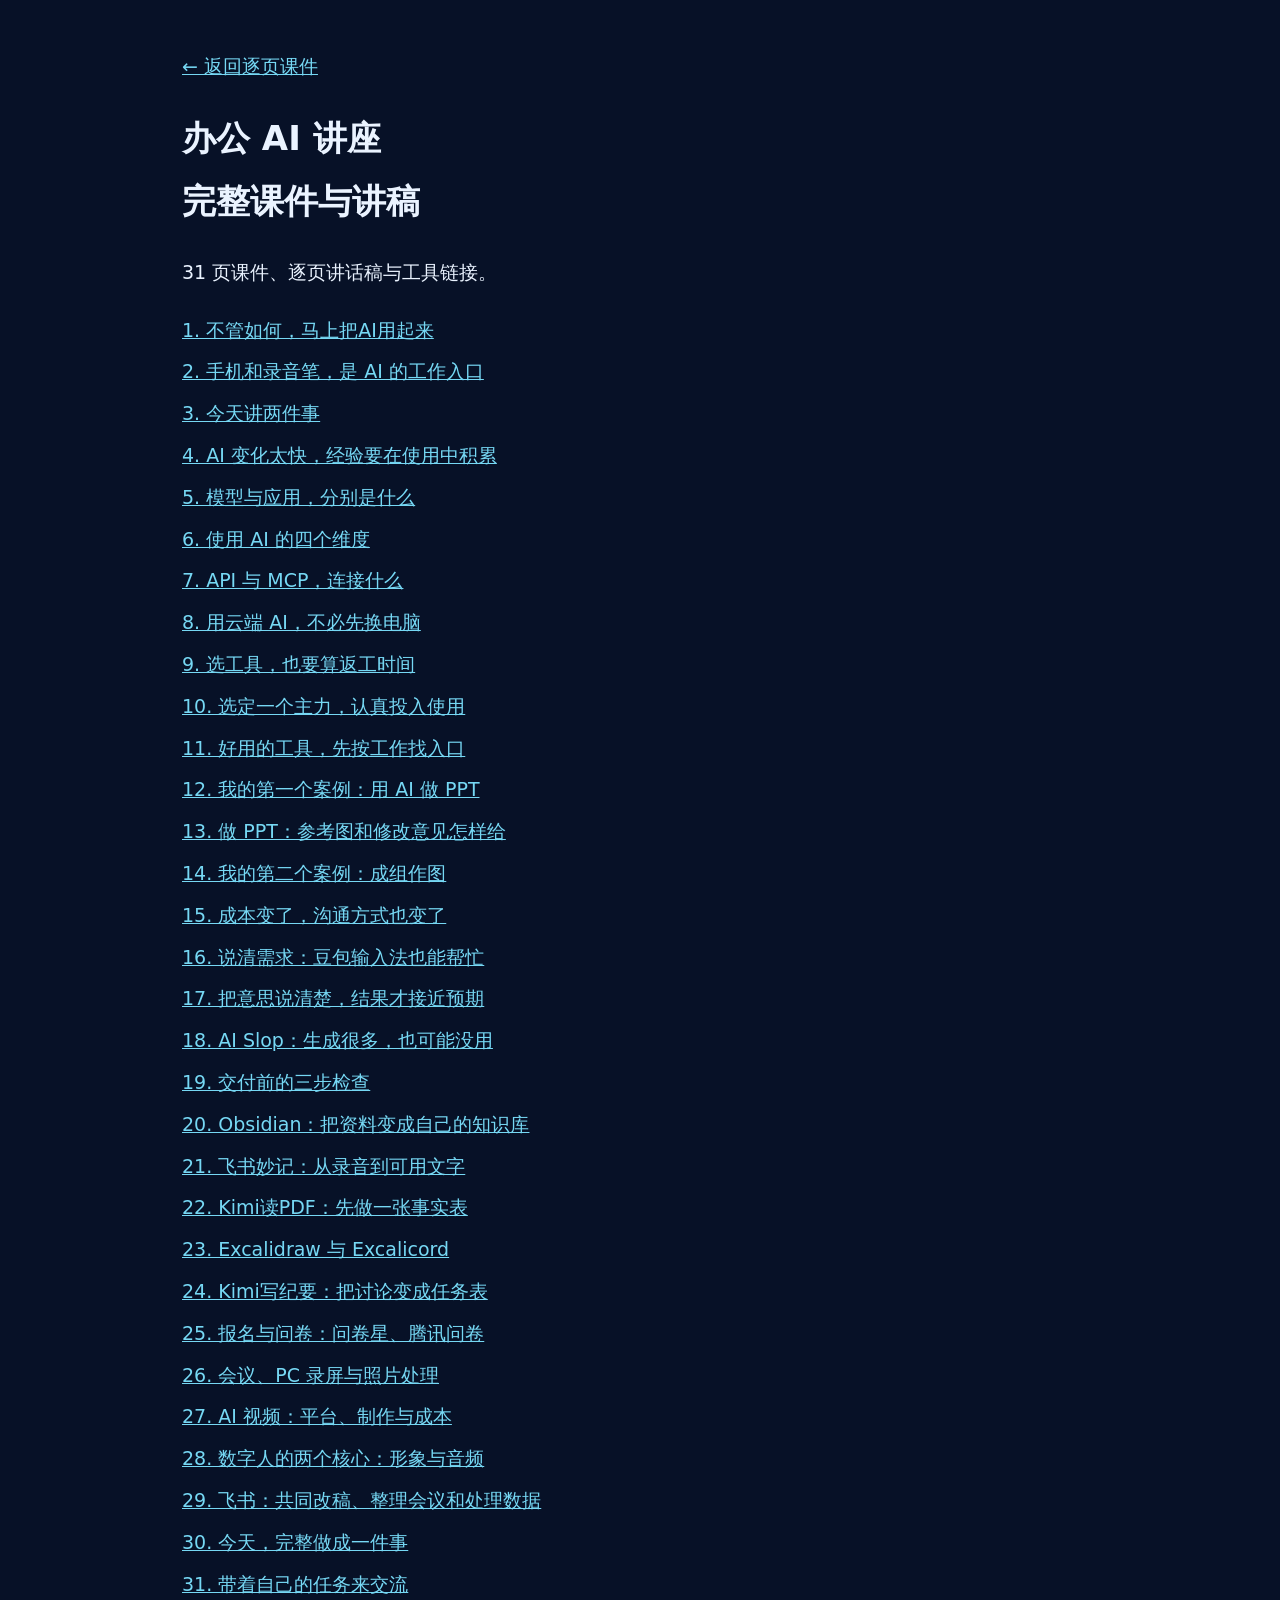
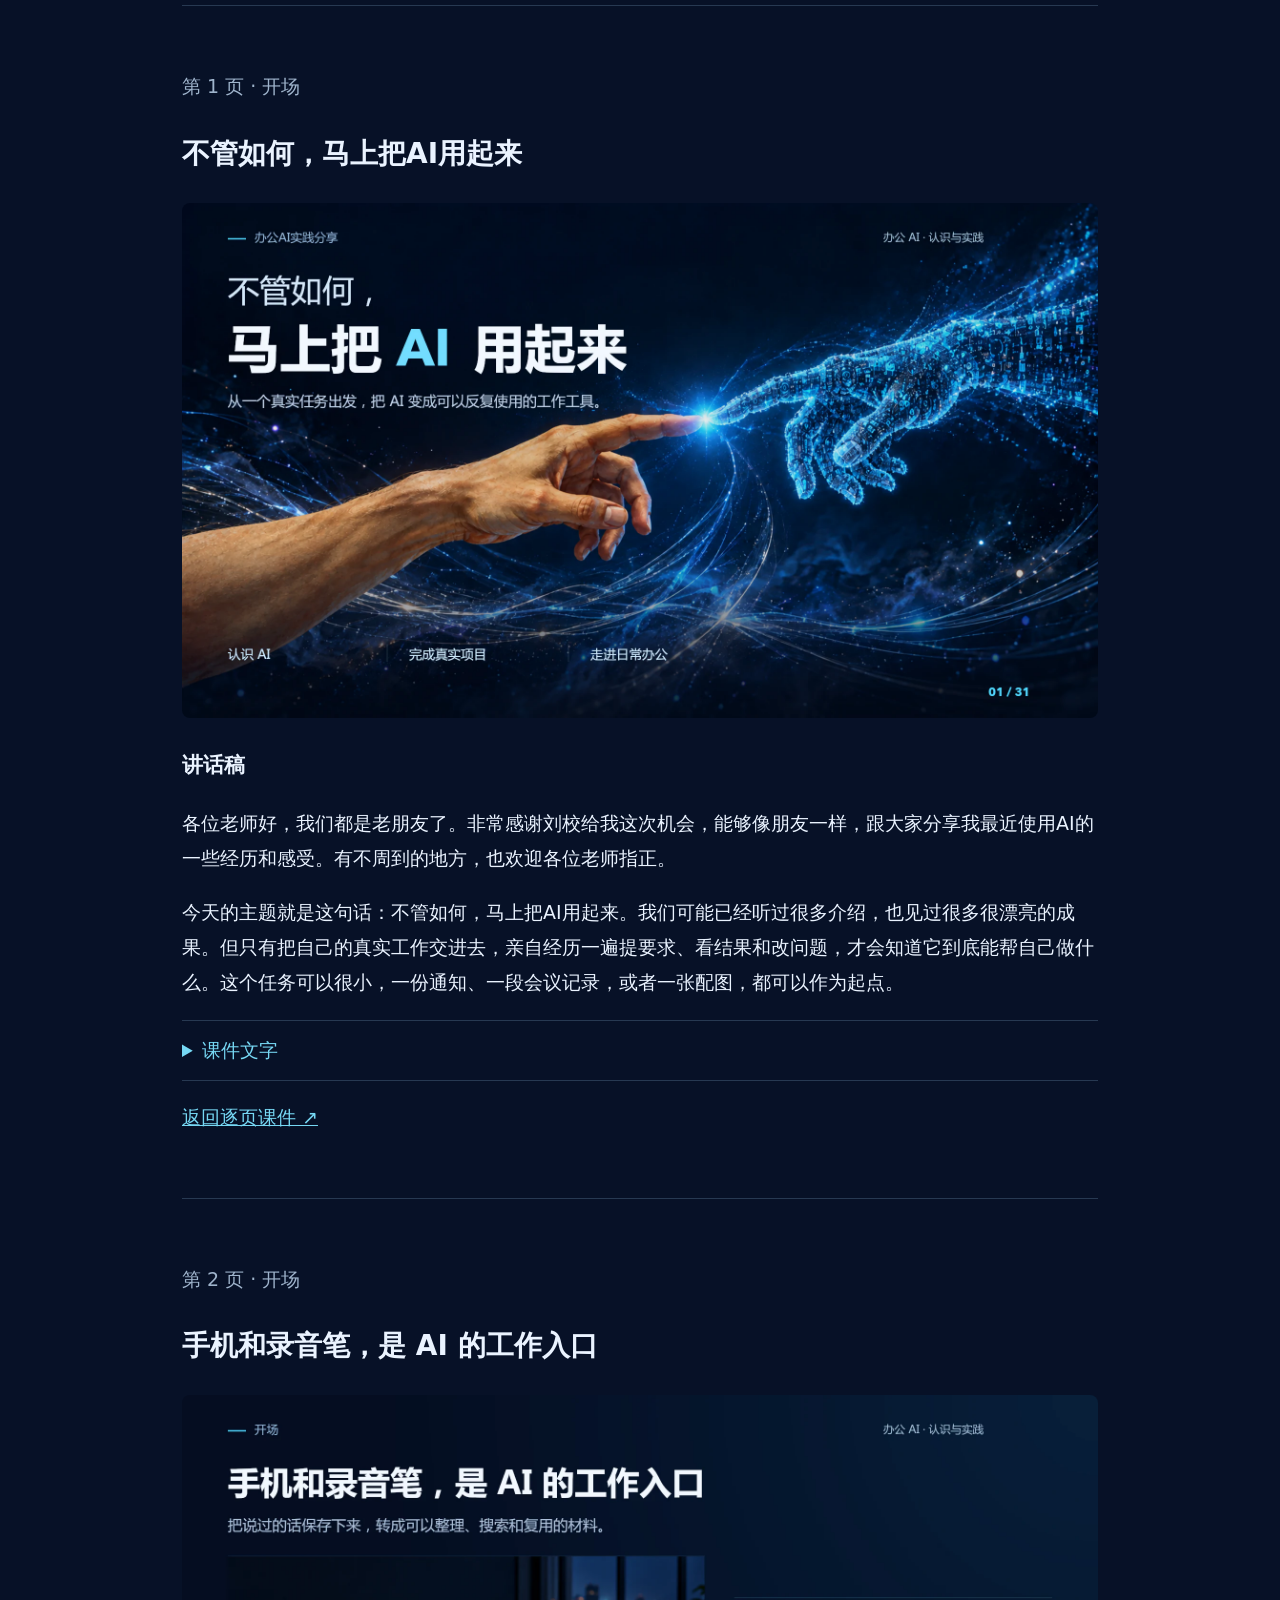
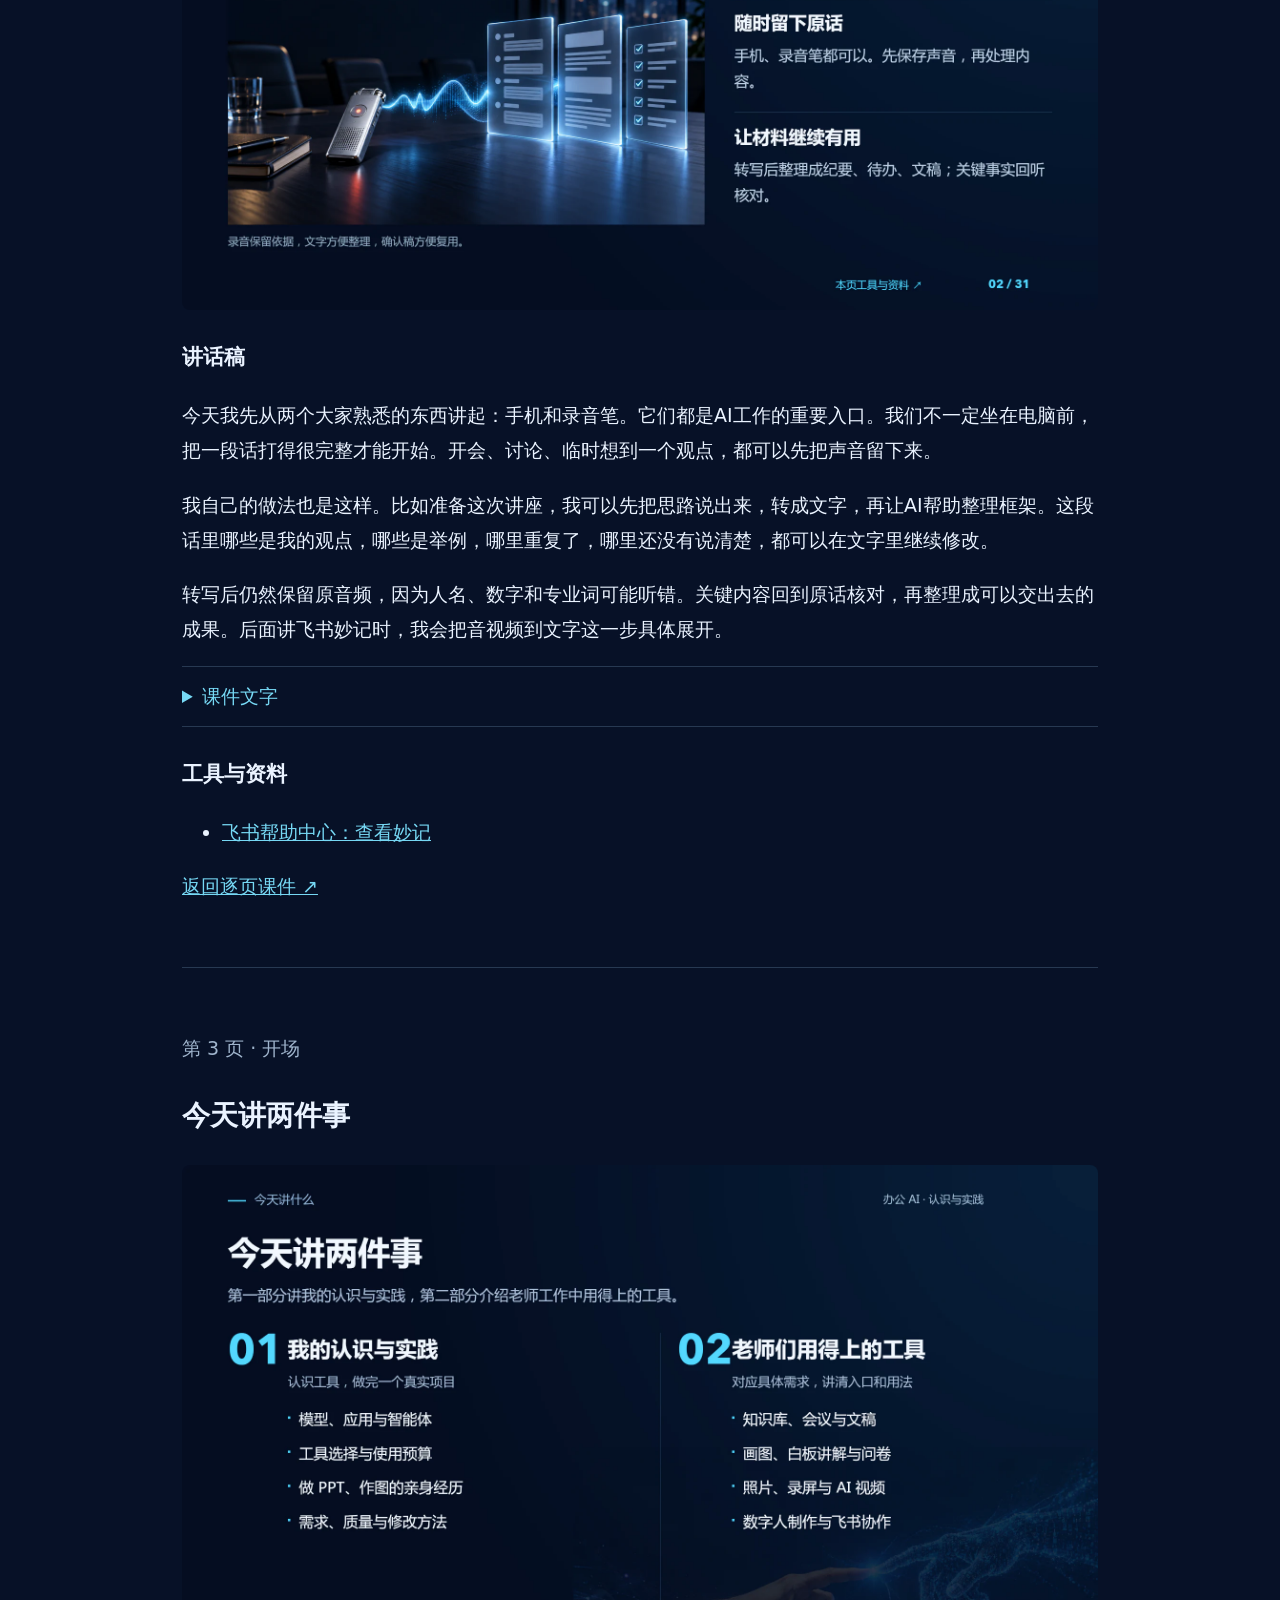
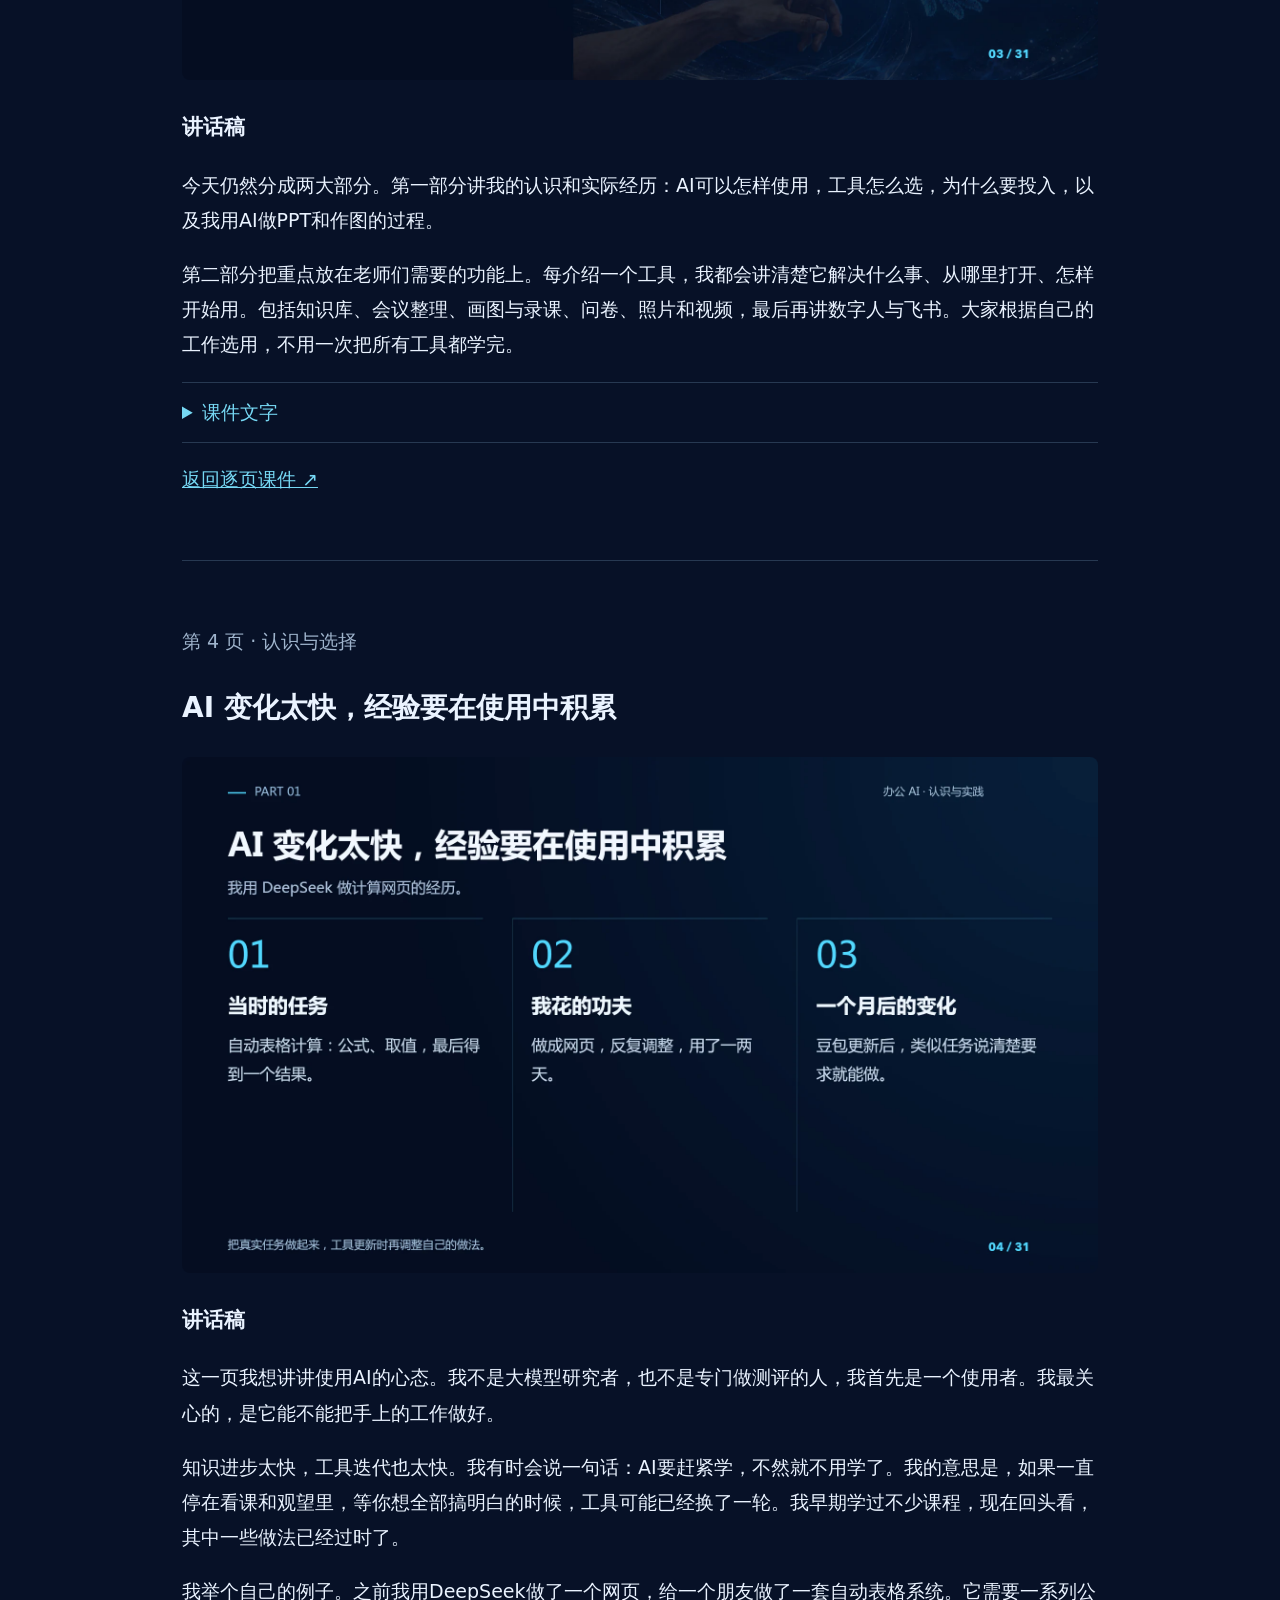
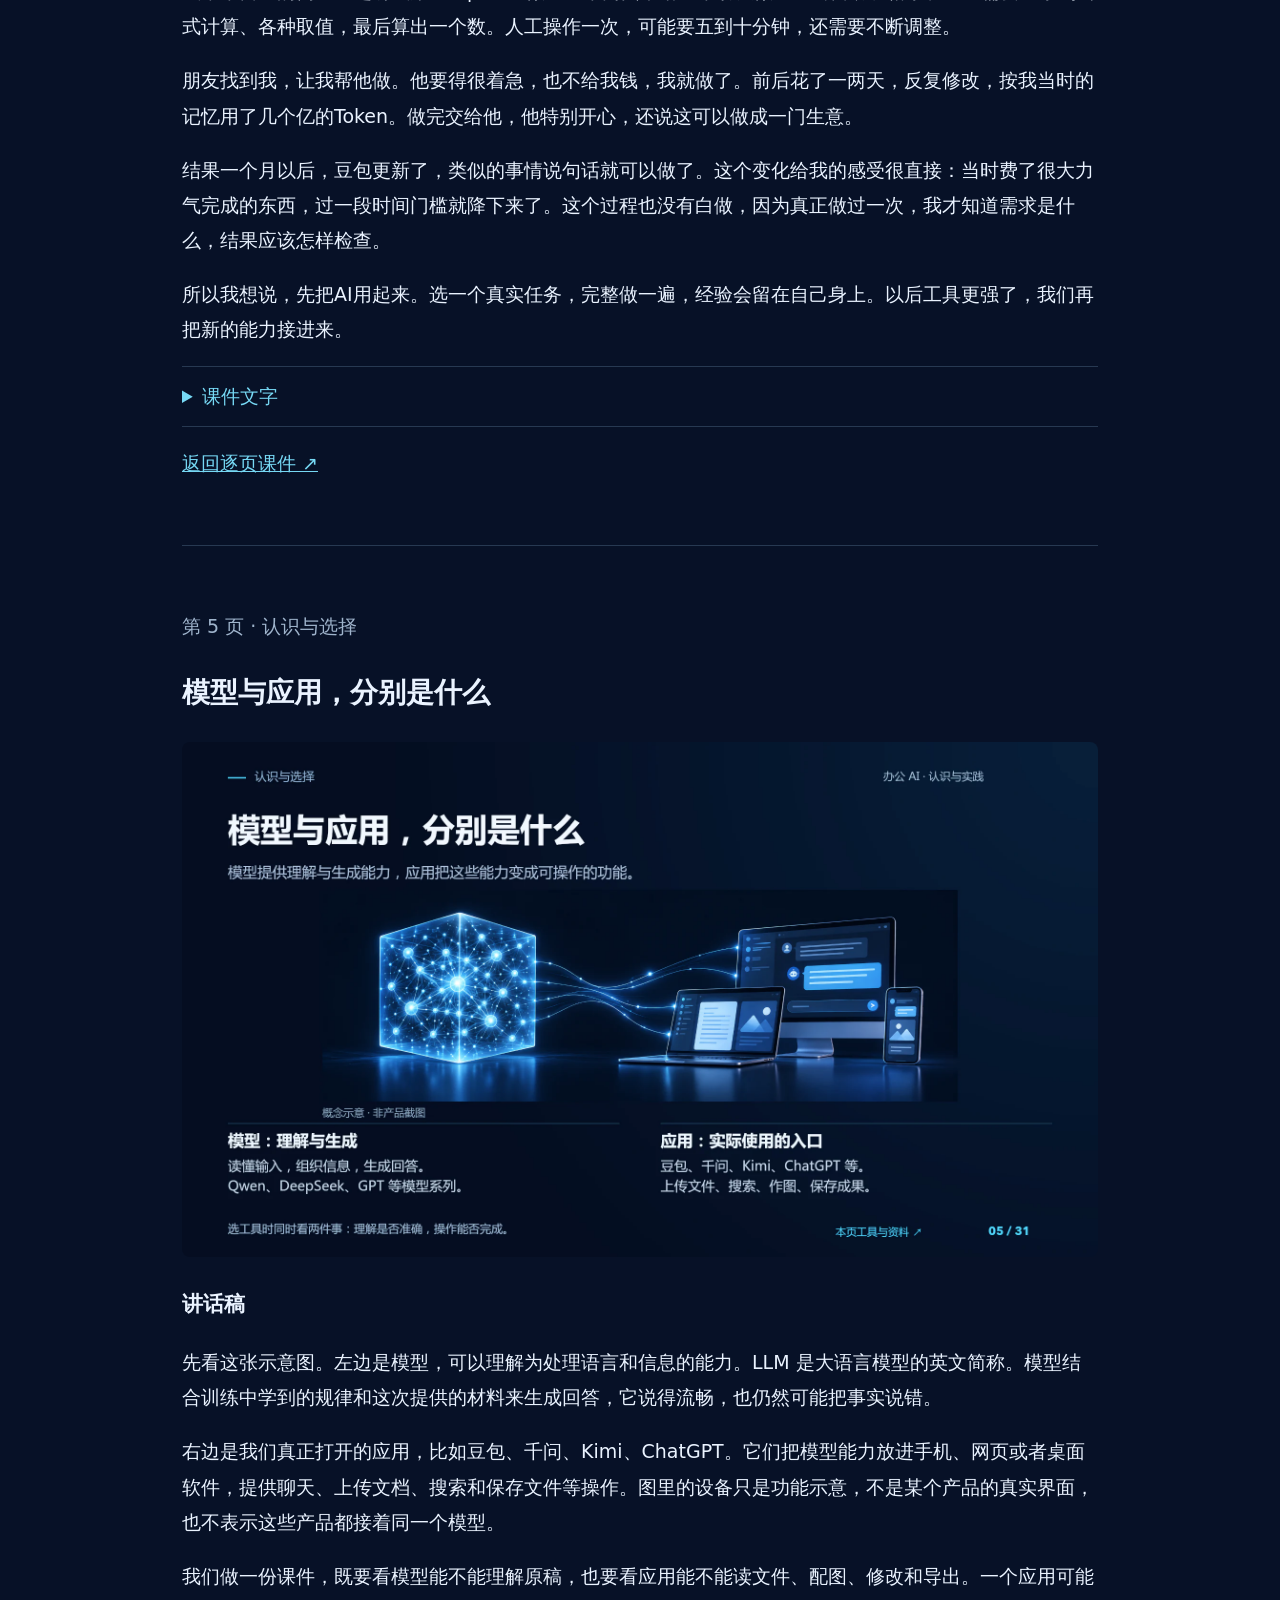
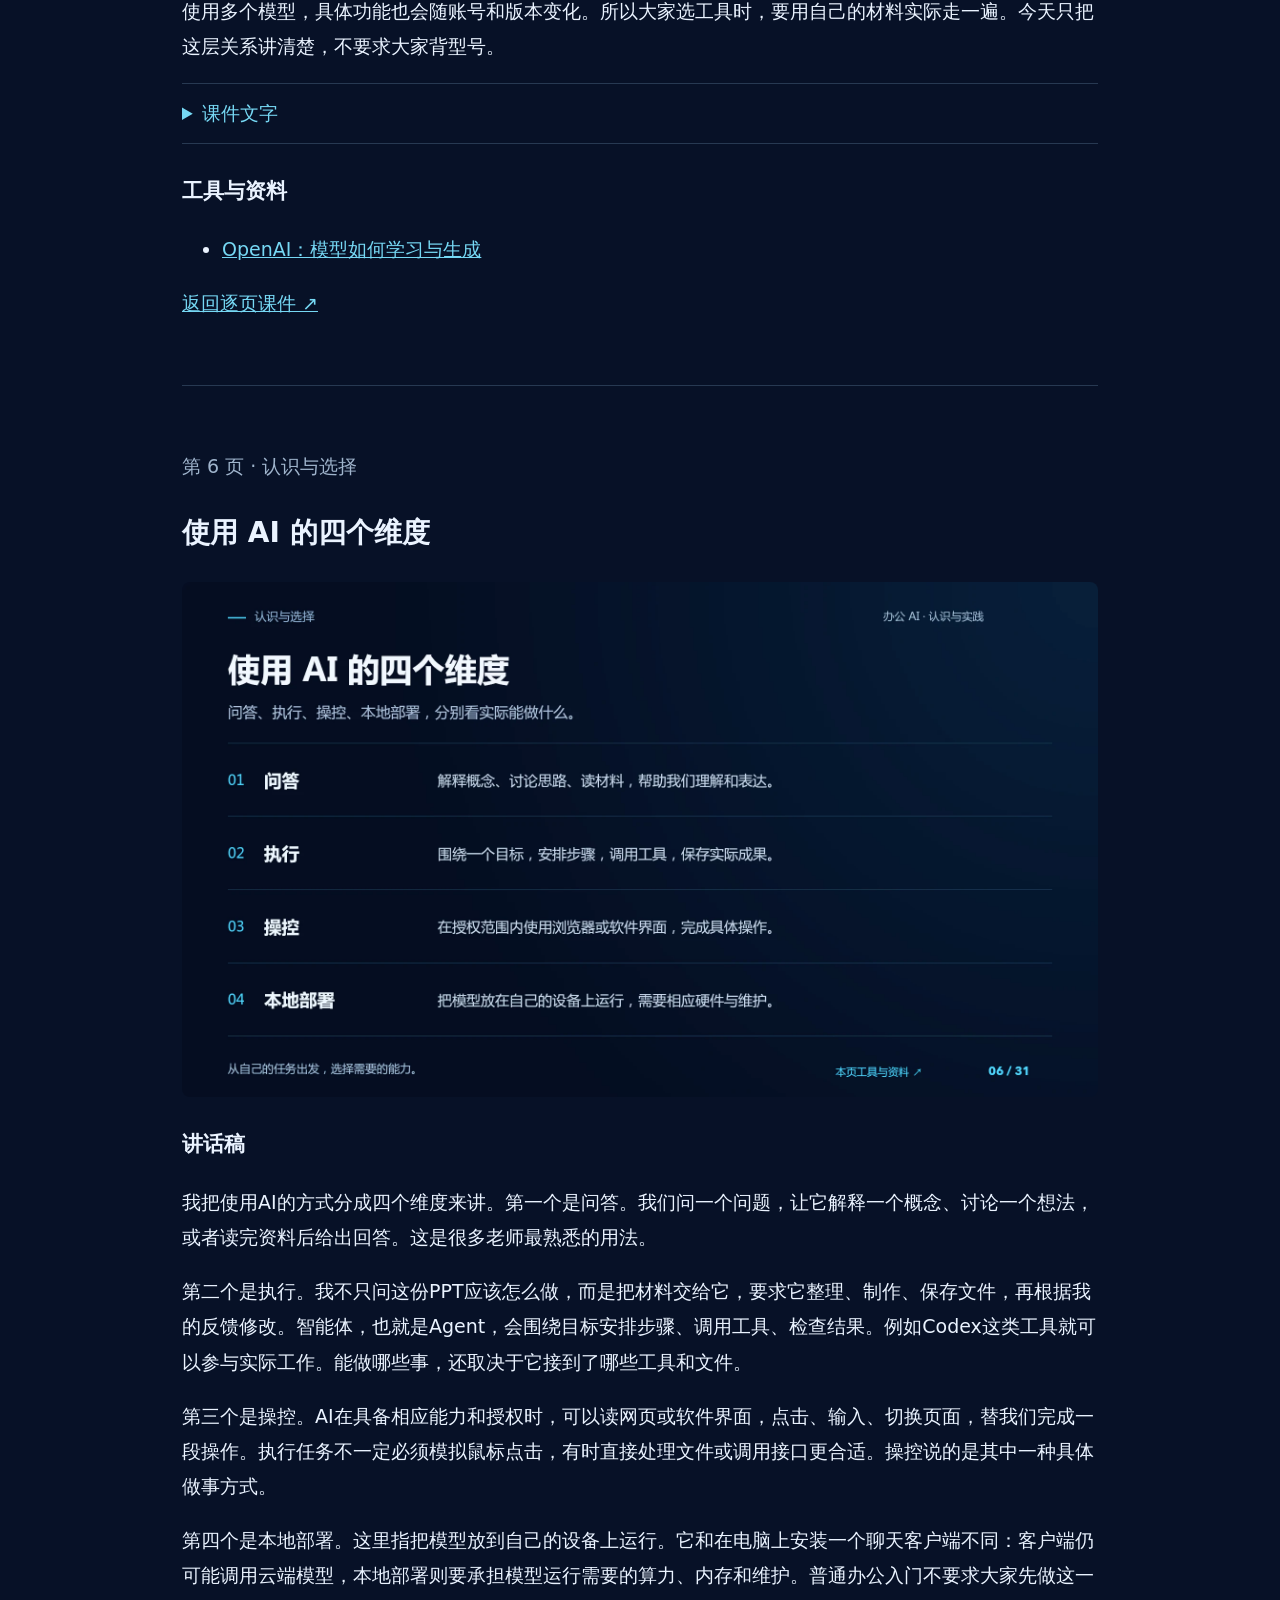
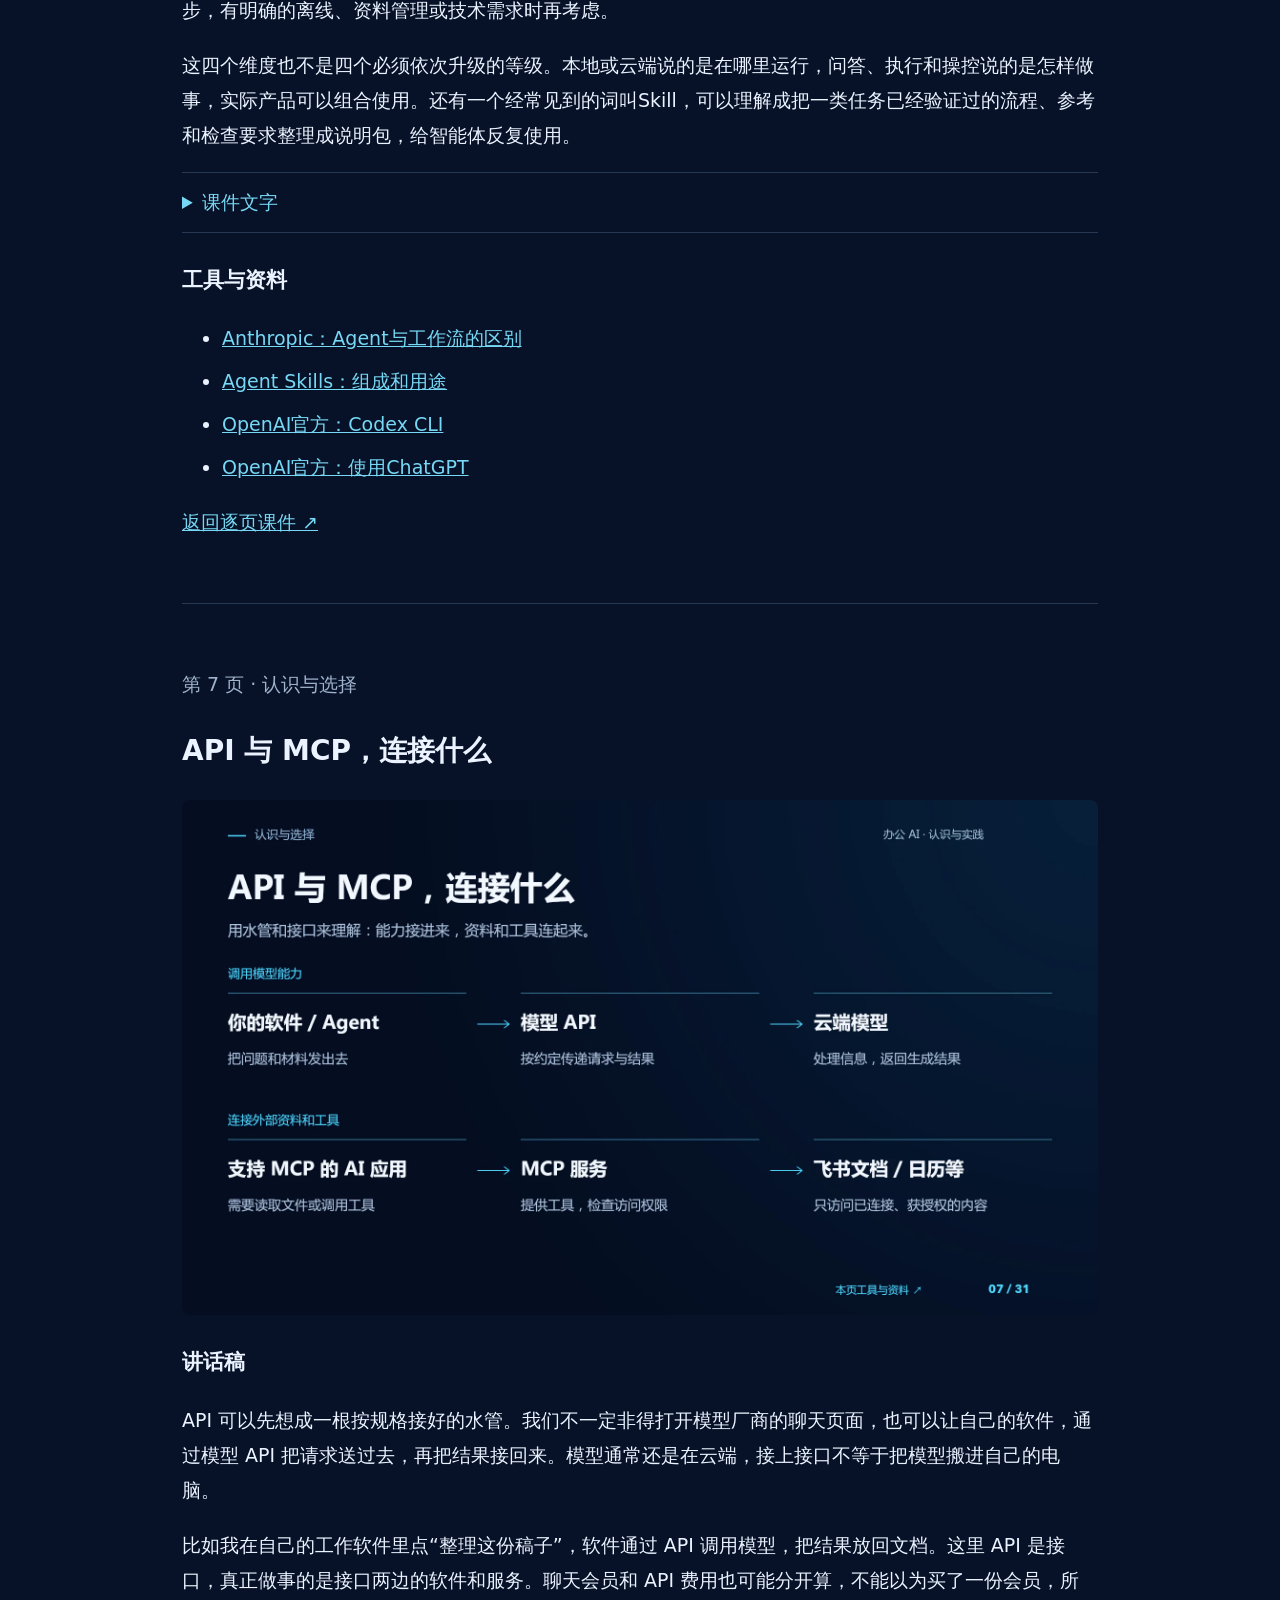
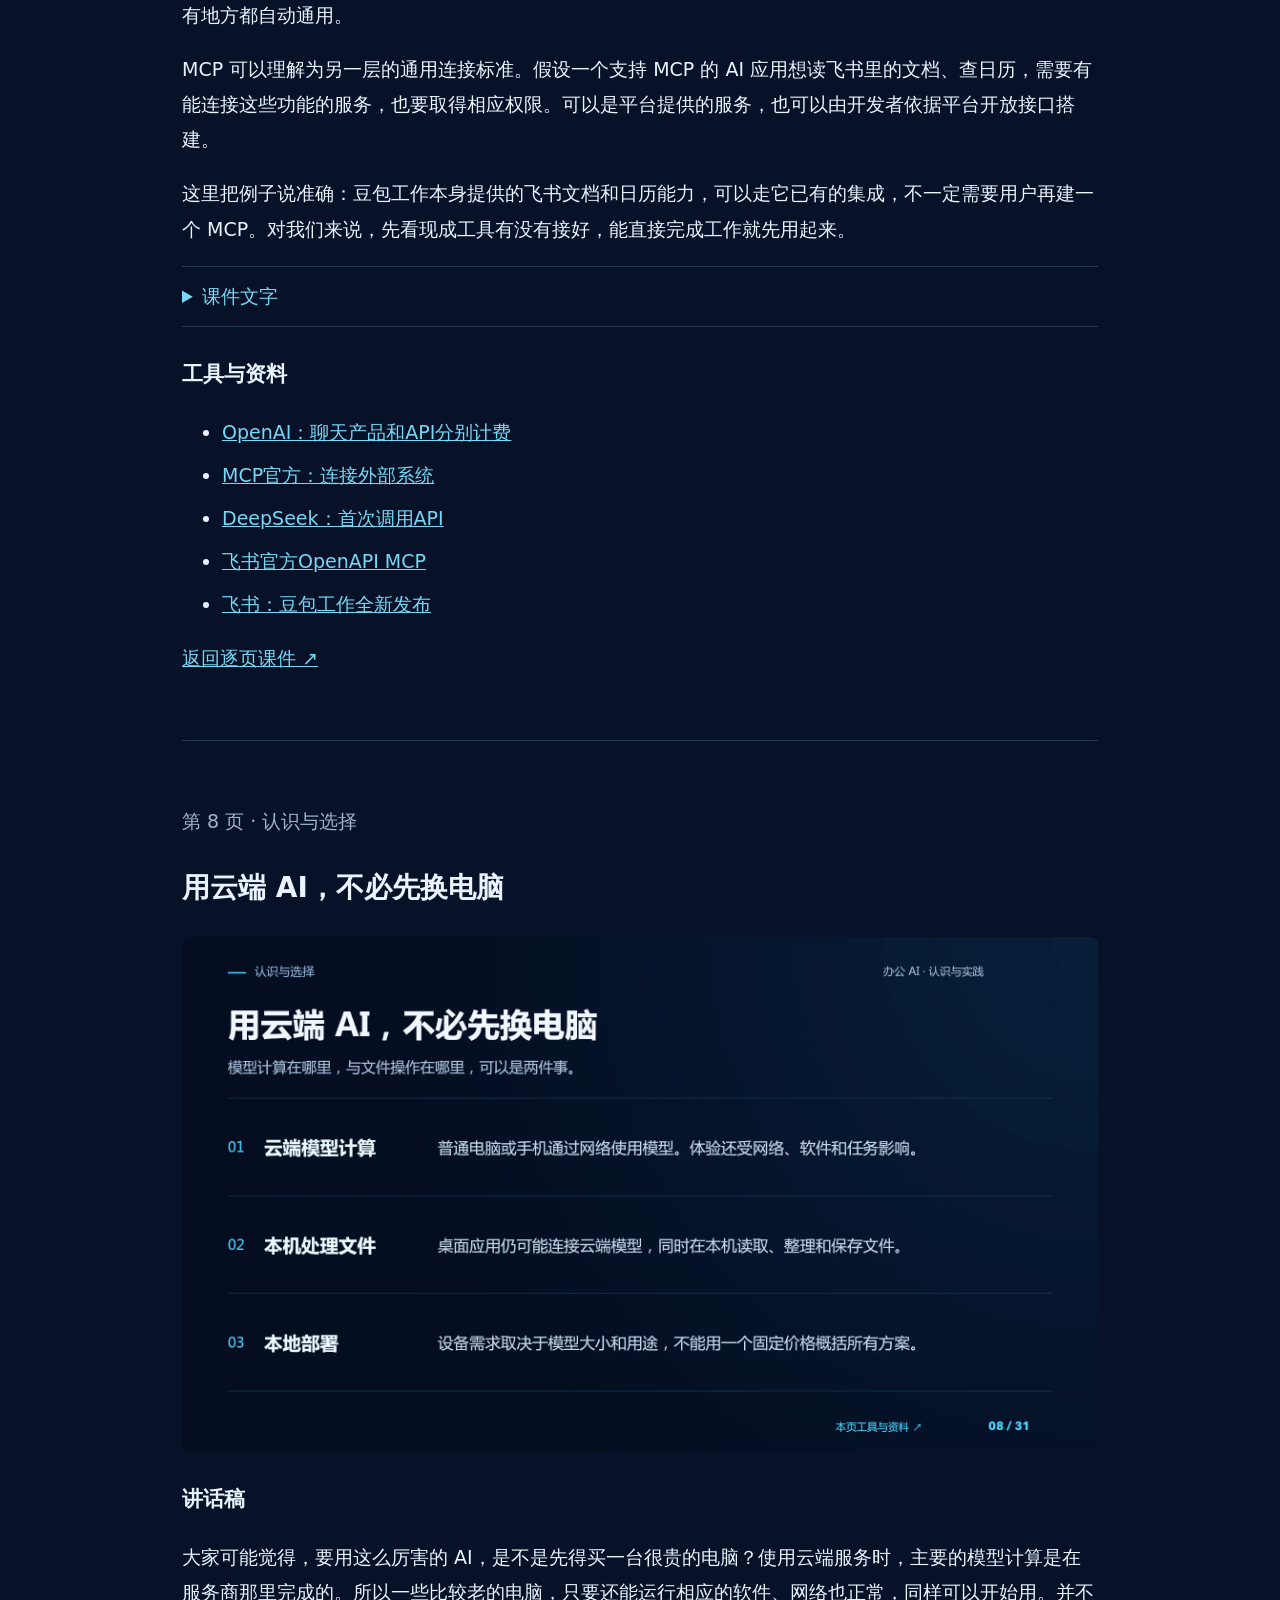
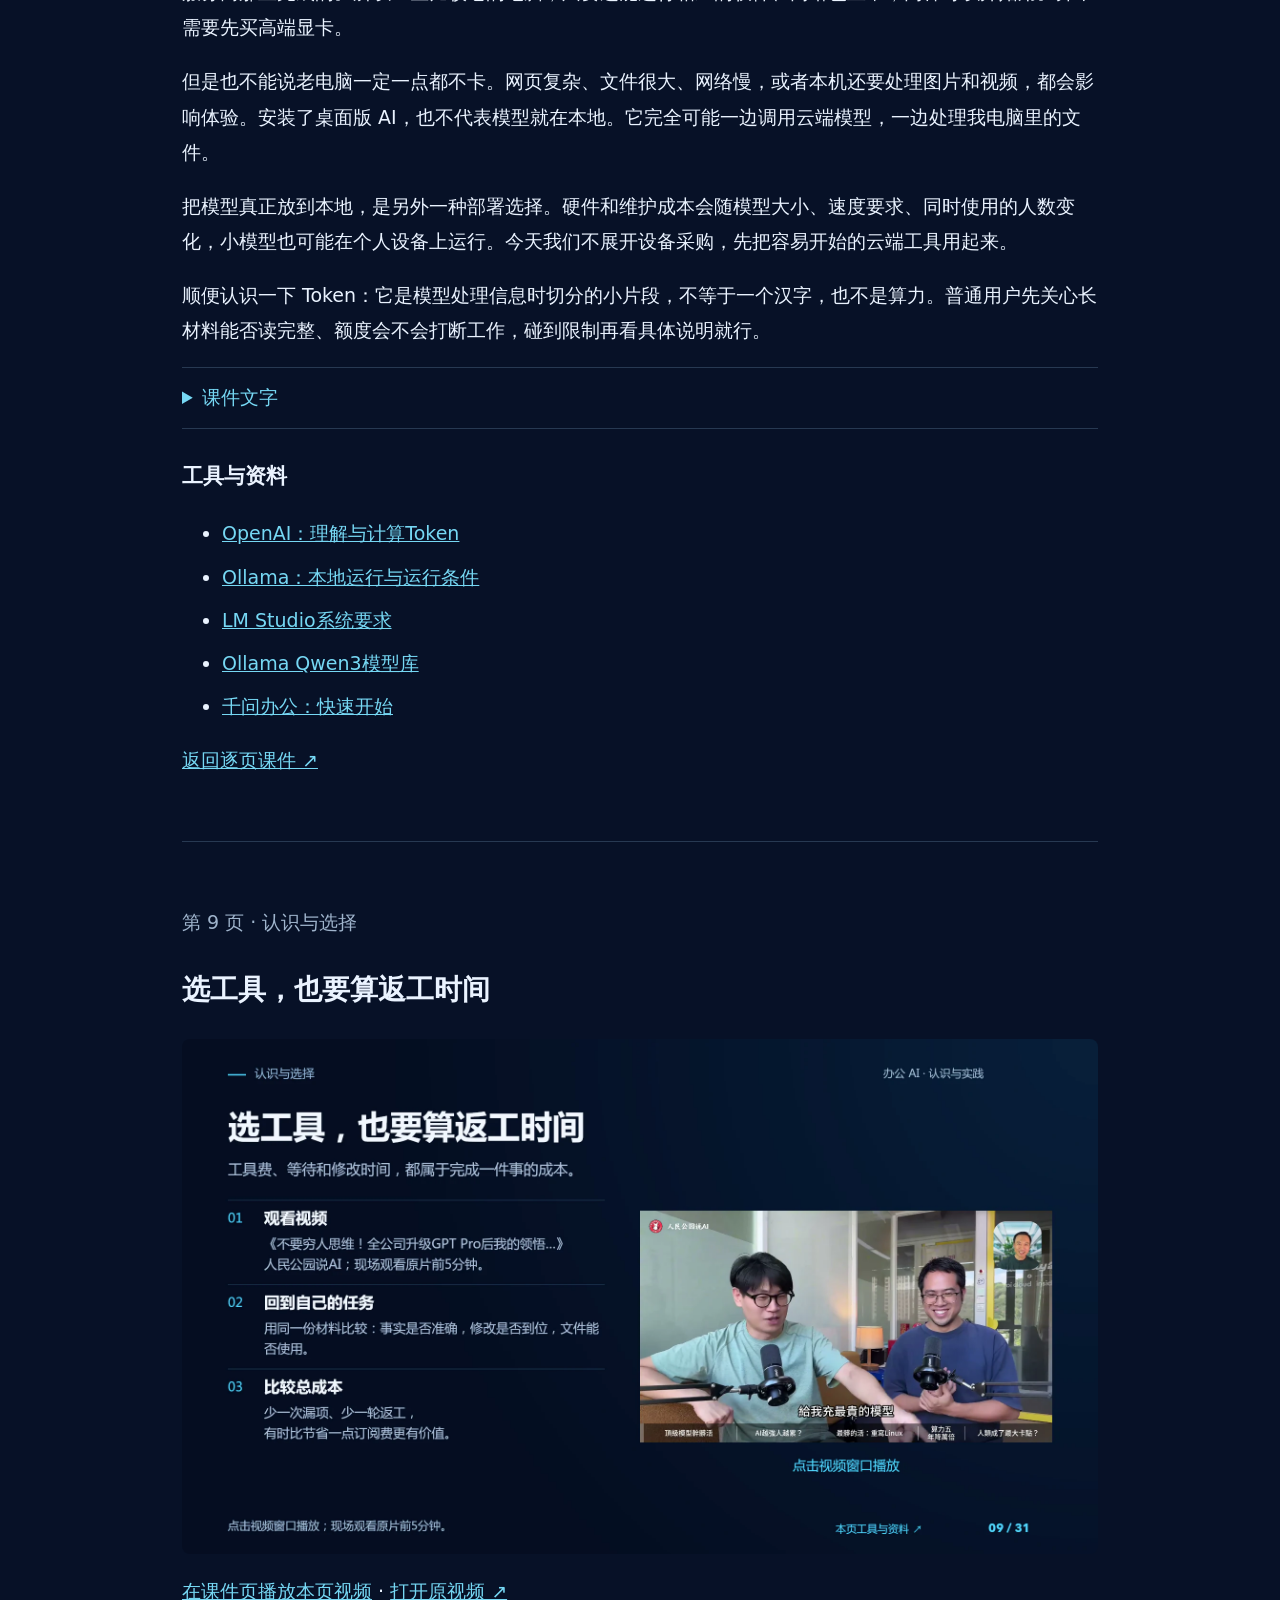
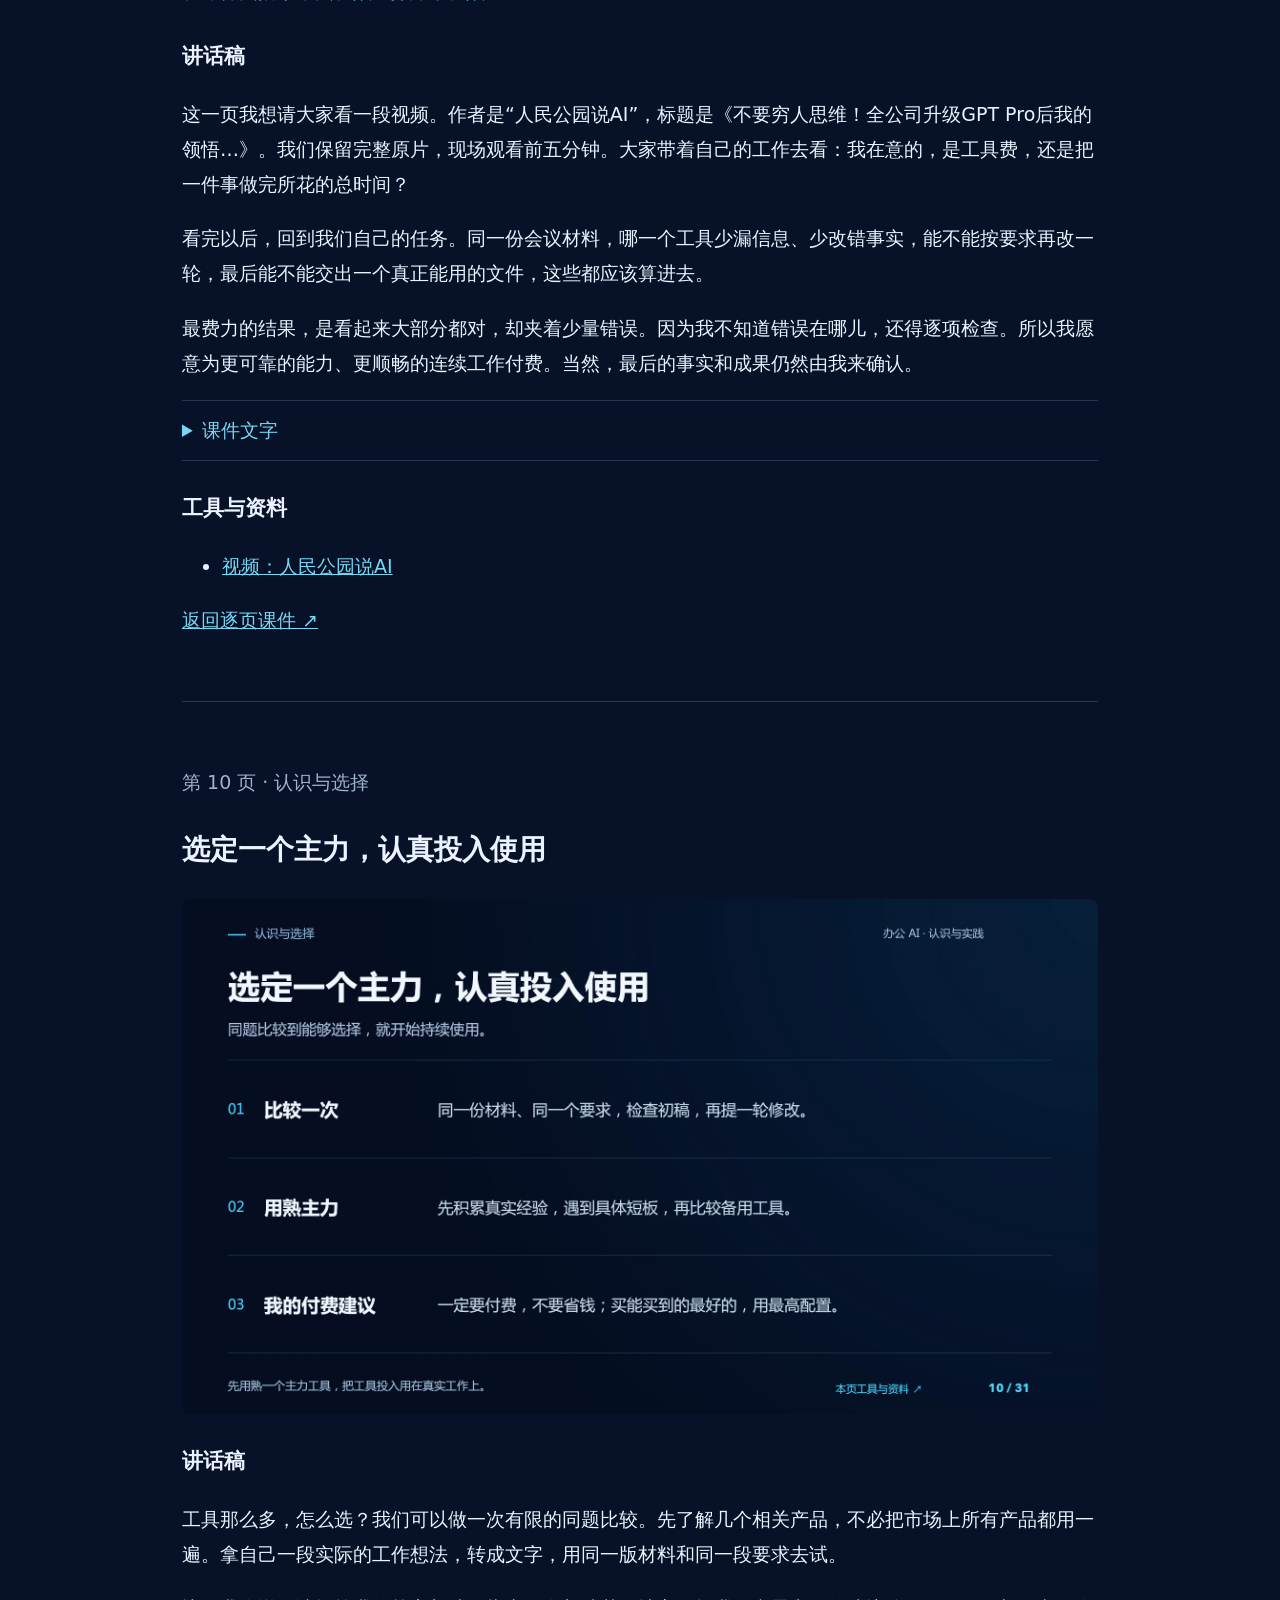
==== commit 57b4c41f: "发布办公AI讲座-V1：清理公开内容并支持全屏课件" ====
--- a/manuscript.html
+++ b/manuscript.html
@@ -1,442 +1,3 @@
-<!doctype html><html lang="zh-CN"><head><meta charset="utf-8"><meta name="viewport" content="width=device-width,initial-scale=1"><title>办公AI讲座 · 完整课件与讲稿</title><meta name="robots" content="noindex,nofollow"><style>
-:root{color-scheme:dark}*{box-sizing:border-box}body{margin:0;background:#071127;color:#eaf3ff;font:19px/1.85 system-ui,-apple-system,"PingFang SC",sans-serif}main{max-width:960px;margin:auto;padding:30px 22px}a{color:#76d8f4;overflow-wrap:anywhere}h1{font-size:34px}h2{font-size:28px}h3{font-size:21px;margin-top:28px}section{padding:44px 0;border-top:1px solid #273952}img,video{display:block;width:100%;height:auto;border-radius:8px;margin:20px 0}.eyebrow{color:#9fb4cc}.prep{white-space:pre-wrap;overflow-wrap:anywhere;font-size:17px;padding:12px 0}summary{cursor:pointer;color:#76d8f4;padding:12px 0}nav{line-height:2.2}details{margin:16px 0;border-block:1px solid #273952}li{margin:8px 0}@media print{body{background:white;color:black;font-size:12pt}a{color:#222}section{break-before:page}img{max-height:270px;object-fit:contain}details{display:block}details>*{display:block}nav{display:none}}
-</style></head><body><main><p><a href="index.html">← 返回逐页课件</a></p><h1>办公 AI 讲座<br>完整课件与讲稿</h1><p>31 页课件、逐页讲话稿、备课资料与相关链接。</p><nav><a href="#slide-1">1. 不管如何，马上把AI用起来</a><br><a href="#slide-2">2. 手机和录音笔，是 AI 的工作入口</a><br><a href="#slide-3">3. 今天讲两件事</a><br><a href="#slide-4">4. AI 变化太快，经验要在使用中积累</a><br><a href="#slide-5">5. 模型与应用，分别是什么</a><br><a href="#slide-6">6. 使用 AI 的四个维度</a><br><a href="#slide-7">7. API 与 MCP，连接什么</a><br><a href="#slide-8">8. 用云端 AI，不必先换电脑</a><br><a href="#slide-9">9. 选工具，也要算返工时间</a><br><a href="#slide-10">10. 选定一个主力，认真投入使用</a><br><a href="#slide-11">11. 好用的工具，先按工作找入口</a><br><a href="#slide-12">12. 我的第一个案例：用 AI 做 PPT</a><br><a href="#slide-13">13. 做 PPT：参考图和修改意见怎样给</a><br><a href="#slide-14">14. 我的第二个案例：成组作图</a><br><a href="#slide-15">15. 成本变了，沟通方式也变了</a><br><a href="#slide-16">16. 说清需求：豆包输入法也能帮忙</a><br><a href="#slide-17">17. 把意思说清楚，结果才接近预期</a><br><a href="#slide-18">18. AI Slop：生成很多，也可能没用</a><br><a href="#slide-19">19. 交付前的三步检查</a><br><a href="#slide-20">20. Obsidian：把资料变成自己的知识库</a><br><a href="#slide-21">21. 飞书妙记：从录音到可用文字</a><br><a href="#slide-22">22. Kimi读PDF：先做一张事实表</a><br><a href="#slide-23">23. Excalidraw 与 Excalicord</a><br><a href="#slide-24">24. Kimi写纪要：把讨论变成任务表</a><br><a href="#slide-25">25. 报名与问卷：问卷星、腾讯问卷</a><br><a href="#slide-26">26. 会议、PC 录屏与照片处理</a><br><a href="#slide-27">27. AI 视频：平台、制作与成本</a><br><a href="#slide-28">28. 数字人的两个核心：形象与音频</a><br><a href="#slide-29">29. 飞书：共同改稿、整理会议和处理数据</a><br><a href="#slide-30">30. 今天，完整做成一件事</a><br><a href="#slide-31">31. 带着自己的任务来交流</a><br></nav><section id="slide-1"><p class="eyebrow">第 1 页 · 开场</p><h2>不管如何，马上把AI用起来</h2><a href="assets/slide-01.png"><img loading="lazy" src="assets/slide-01.png" alt="不管如何，马上把AI用起来"></a><h3>讲话稿</h3><p>各位老师好，我们都是老朋友了。非常感谢刘校给我这次机会，能够像朋友一样，跟大家分享我最近使用AI的一些经历和感受。有不周到的地方，也欢迎各位老师指正。</p><p>今天的主题就是这句话：不管如何，马上把AI用起来。我们可能已经听过很多介绍，也见过很多很漂亮的成果。但只有把自己的真实工作交进去，亲自经历一遍提要求、看结果和改问题，才会知道它到底能帮自己做什么。这个任务可以很小，一份通知、一段会议记录，或者一张配图，都可以作为起点。</p><details><summary>课件文字</summary><div><p>不管如何，</p><p>马上把</p><p>AI</p><p>用起来</p><p>从一个真实任务出发，把 AI 变成可以反复使用的工作工具。</p><p>认识 AI</p><p>完成真实项目</p><p>走进日常办公</p><p>办公AI实践分享</p><p>办公 AI · 认识与实践</p><p>01 / 31</p></div></details><h3>工具与资料</h3><ul></ul><details><summary>完整备课资料</summary><div class="prep">建议用时：1.5分钟（包含本页演示或视频）。</div></details><p><a href="index.html#slide-1">返回逐页课件 ↗</a></p></section><section id="slide-2"><p class="eyebrow">第 2 页 · 开场</p><h2>手机和录音笔，是 AI 的工作入口</h2><a href="assets/slide-02.png"><img loading="lazy" src="assets/slide-02.png" alt="手机和录音笔，是 AI 的工作入口"></a><h3>讲话稿</h3><p>今天我先从两个大家熟悉的东西讲起：手机和录音笔。它们都是AI工作的重要入口。我们不一定坐在电脑前，把一段话打得很完整才能开始。开会、讨论、临时想到一个观点，都可以先把声音留下来。</p><p>我自己的做法也是这样。比如准备这次讲座，我可以先把思路说出来，转成文字，再让AI帮助整理框架。这段话里哪些是我的观点，哪些是举例，哪里重复了，哪里还没有说清楚，都可以在文字里继续修改。</p><p>转写后仍然保留原音频，因为人名、数字和专业词可能听错。关键内容回到原话核对，再整理成可以交出去的成果。后面讲飞书妙记时，我会把音视频到文字这一步具体展开。</p><details><summary>课件文字</summary><div><p>手机和录音笔，是 AI 的工作入口</p><p>把说过的话保存下来，转成可以整理、搜索和复用的材料。</p><p>录音保留依据，文字方便整理，确认稿方便复用。</p><p>随时留下原话</p><p>手机、录音笔都可以。先保存声音，再处理内容。</p><p>让材料继续有用</p><p>转写后整理成纪要、待办、文稿；关键事实回听核对。</p><p>开场</p><p>办公 AI · 认识与实践</p><p>本页工具与资料 ↗</p><p>02 / 31</p></div></details><h3>工具与资料</h3><ul><li><a target="_blank" rel="noopener noreferrer" href="https://www.feishu.cn/hc/zh-CN/articles/022111234449-查看妙记">飞书帮助中心：查看妙记</a></li></ul><details><summary>完整备课资料</summary><div class="prep">建议用时：1.5分钟（包含本页演示或视频）。
-
-来源与工具入口
-飞书帮助中心：查看妙记
-<a href="https://www.feishu.cn/hc/zh-CN/articles/022111234449-查看妙记" target="_blank" rel="noopener noreferrer">https://www.feishu.cn/hc/zh-CN/articles/022111234449-查看妙记</a></div></details><p><a href="index.html#slide-2">返回逐页课件 ↗</a></p></section><section id="slide-3"><p class="eyebrow">第 3 页 · 开场</p><h2>今天讲两件事</h2><a href="assets/slide-03.png"><img loading="lazy" src="assets/slide-03.png" alt="今天讲两件事"></a><h3>讲话稿</h3><p>今天仍然分成两大部分。第一部分讲我的认识和实际经历：AI可以怎样使用，工具怎么选，为什么要投入，以及我用AI做PPT和作图的过程。</p><p>第二部分把重点放在老师们需要的功能上。每介绍一个工具，我都会讲清楚它解决什么事、从哪里打开、怎样开始用。包括知识库、会议整理、画图与录课、问卷、照片和视频，最后再讲数字人与飞书。大家根据自己的工作选用，不用一次把所有工具都学完。</p><details><summary>课件文字</summary><div><p>今天讲两件事</p><p>第一部分讲我的认识与实践，第二部分介绍老师工作中用得上的工具。</p><p>01</p><p>我的认识与实践</p><p>认识工具，做完一个真实项目</p><p>模型、应用与智能体</p><p>工具选择与使用预算</p><p>做 PPT、作图的亲身经历</p><p>需求、质量与修改方法</p><p>02</p><p>老师们用得上的工具</p><p>对应具体需求，讲清入口和用法</p><p>知识库、会议与文稿</p><p>画图、白板讲解与问卷</p><p>照片、录屏与 AI 视频</p><p>数字人制作与飞书协作</p><p>今天讲什么</p><p>办公 AI · 认识与实践</p><p>03 / 31</p></div></details><h3>工具与资料</h3><ul></ul><details><summary>完整备课资料</summary><div class="prep">建议用时：0.5分钟（包含本页演示或视频）。</div></details><p><a href="index.html#slide-3">返回逐页课件 ↗</a></p></section><section id="slide-4"><p class="eyebrow">第 4 页 · 认识与选择</p><h2>AI 变化太快，经验要在使用中积累</h2><a href="assets/slide-04.png"><img loading="lazy" src="assets/slide-04.png" alt="AI 变化太快，经验要在使用中积累"></a><h3>讲话稿</h3><p>这一页我想重新讲讲使用AI的心态。我不是大模型研究者，也不是专门做测评的人，我首先是一个使用者。我最关心的，是它能不能把手上的工作做好。</p><p>知识进步太快，工具迭代也太快。我有时会说一句话：AI要赶紧学，不然就不用学了。我的意思是，如果一直停在看课和观望里，等你想全部搞明白的时候，工具可能已经换了一轮。我早期学过不少课程，现在回头看，其中一些做法已经过时了。</p><p>我举个自己的例子。之前我用DeepSeek做了一个网页，给一个朋友做了一套自动表格系统。它需要一系列公式计算、各种取值，最后算出一个数。人工操作一次，可能要五到十分钟，还需要不断调整。</p><p>朋友找到我，让我帮他做。他要得很着急，也不给我钱，我就做了。前后花了一两天，反复修改，按我当时的记忆用了几个亿的Token。做完交给他，他特别开心，还说这可以做成一门生意。</p><p>结果一个月以后，豆包更新了，类似的事情说句话就可以做了。这个变化给我的感受很直接：当时费了很大力气完成的东西，过一段时间门槛就降下来了。这个过程也没有白做，因为真正做过一次，我才知道需求是什么，结果应该怎样检查。</p><p>所以我想说，先把AI用起来。选一个真实任务，完整做一遍，经验会留在自己身上。以后工具更强了，我们再把新的能力接进来。</p><details><summary>课件文字</summary><div><p>AI 变化太快，经验要在使用中积累</p><p>我用 DeepSeek 做计算网页的经历。</p><p>01</p><p>当时的任务</p><p>自动表格计算：公式、取值，最后得到一个结果。</p><p>02</p><p>我花的功夫</p><p>做成网页，反复调整，用了一两天。</p><p>03</p><p>一个月后的变化</p><p>豆包更新后，类似任务说清楚要求就能做。</p><p>PART 01</p><p>办公 AI · 认识与实践</p><p>把真实任务做起来，工具更新时再调整自己的做法。</p><p>04 / 31</p></div></details><h3>工具与资料</h3><ul></ul><details><summary>完整备课资料</summary><div class="prep">建议用时：2.5分钟（包含本页演示或视频）。
-
-讲师操作与提示
-本案例按讲者手写回忆整理；耗时、Token数量和产品更新间隔是个人回忆，不作为性能测试或平台参数。未辨认清楚的朋友背景没有另行补写。</div></details><p><a href="index.html#slide-4">返回逐页课件 ↗</a></p></section><section id="slide-5"><p class="eyebrow">第 5 页 · 认识与选择</p><h2>模型与应用，分别是什么</h2><a href="assets/slide-05.png"><img loading="lazy" src="assets/slide-05.png" alt="模型与应用，分别是什么"></a><h3>讲话稿</h3><p>先看这张示意图。左边是模型，可以理解为处理语言和信息的能力。LLM 是大语言模型的英文简称。模型结合训练中学到的规律和这次提供的材料来生成回答，它说得流畅，也仍然可能把事实说错。</p><p>右边是我们真正打开的应用，比如豆包、千问、Kimi、ChatGPT。它们把模型能力放进手机、网页或者桌面软件，提供聊天、上传文档、搜索和保存文件等操作。图里的设备只是功能示意，不是某个产品的真实界面，也不表示这些产品都接着同一个模型。</p><p>我们做一份课件，既要看模型能不能理解原稿，也要看应用能不能读文件、配图、修改和导出。一个应用可能使用多个模型，具体功能也会随账号和版本变化。所以大家选工具时，要用自己的材料实际走一遍。今天只把这层关系讲清楚，不要求大家背型号。</p><details><summary>课件文字</summary><div><p>模型与应用，分别是什么</p><p>模型提供理解与生成能力，应用把这些能力变成可操作的功能。</p><p>概念示意 · 非产品截图</p><p>模型：理解与生成</p><p>读懂输入，组织信息，生成回答。
-Qwen、DeepSeek、GPT 等模型系列。</p><p>应用：实际使用的入口</p><p>豆包、千问、Kimi、ChatGPT 等。
-上传文件、搜索、作图、保存成果。</p><p>认识与选择</p><p>办公 AI · 认识与实践</p><p>选工具时同时看两件事：理解是否准确，操作能否完成。</p><p>本页工具与资料 ↗</p><p>05 / 31</p></div></details><h3>工具与资料</h3><ul><li><a target="_blank" rel="noopener noreferrer" href="https://help.openai.com/en/articles/7842364-how-chatgpt-and-our-foundation-models-are-developed">OpenAI：模型如何学习与生成</a></li></ul><details><summary>完整备课资料</summary><div class="prep">建议用时：2.5分钟（包含本页演示或视频）。
-
-讲师操作与提示
-画面为本课生成的概念参考图，不是产品截图。先指左侧模型，再指右侧应用入口。
-
-来源与工具入口
-OpenAI：模型如何学习与生成
-<a href="https://help.openai.com/en/articles/7842364-how-chatgpt-and-our-foundation-models-are-developed" target="_blank" rel="noopener noreferrer">https://help.openai.com/en/articles/7842364-how-chatgpt-and-our-foundation-models-are-developed</a></div></details><p><a href="index.html#slide-5">返回逐页课件 ↗</a></p></section><section id="slide-6"><p class="eyebrow">第 6 页 · 认识与选择</p><h2>使用 AI 的四个维度</h2><a href="assets/slide-06.png"><img loading="lazy" src="assets/slide-06.png" alt="使用 AI 的四个维度"></a><h3>讲话稿</h3><p>我把使用AI的方式分成四个维度来讲。第一个是问答。我们问一个问题，让它解释一个概念、讨论一个想法，或者读完资料后给出回答。这是很多老师最熟悉的用法。</p><p>第二个是执行。我不只问这份PPT应该怎么做，而是把材料交给它，要求它整理、制作、保存文件，再根据我的反馈修改。智能体，也就是Agent，会围绕目标安排步骤、调用工具、检查结果。例如Codex这类工具就可以参与实际工作。能做哪些事，还取决于它接到了哪些工具和文件。</p><p>第三个是操控。AI在具备相应能力和授权时，可以读网页或软件界面，点击、输入、切换页面，替我们完成一段操作。执行任务不一定必须模拟鼠标点击，有时直接处理文件或调用接口更合适。操控说的是其中一种具体做事方式。</p><p>第四个是本地部署。这里指把模型放到自己的设备上运行。它和在电脑上安装一个聊天客户端不同：客户端仍可能调用云端模型，本地部署则要承担模型运行需要的算力、内存和维护。普通办公入门不要求大家先做这一步，有明确的离线、资料管理或技术需求时再考虑。</p><p>这四个维度也不是四个必须依次升级的等级。本地或云端说的是在哪里运行，问答、执行和操控说的是怎样做事，实际产品可以组合使用。还有一个经常见到的词叫Skill，可以理解成把一类任务已经验证过的流程、参考和检查要求整理成说明包，给智能体反复使用。</p><details><summary>课件文字</summary><div><p>使用 AI 的四个维度</p><p>问答、执行、操控、本地部署，分别看实际能做什么。</p><p>01</p><p>问答</p><p>解释概念、讨论思路、读材料，帮助我们理解和表达。</p><p>02</p><p>执行</p><p>围绕一个目标，安排步骤，调用工具，保存实际成果。</p><p>03</p><p>操控</p><p>在授权范围内使用浏览器或软件界面，完成具体操作。</p><p>04</p><p>本地部署</p><p>把模型放在自己的设备上运行，需要相应硬件与维护。</p><p>认识与选择</p><p>办公 AI · 认识与实践</p><p>从自己的任务出发，选择需要的能力。</p><p>本页工具与资料 ↗</p><p>06 / 31</p></div></details><h3>工具与资料</h3><ul><li><a target="_blank" rel="noopener noreferrer" href="https://www.anthropic.com/research/building-effective-agents">Anthropic：Agent与工作流的区别（2026-10-25核对）</a></li><li><a target="_blank" rel="noopener noreferrer" href="https://agentskills.io/home">Agent Skills：组成和用途（2026-10-25核对）</a></li><li><a target="_blank" rel="noopener noreferrer" href="https://learn.chatgpt.com/docs/codex/cli">OpenAI官方：Codex CLI（核对：2026-10-25）</a></li><li><a target="_blank" rel="noopener noreferrer" href="https://learn.chatgpt.com/docs/use-chatgpt">OpenAI官方：使用ChatGPT（核对：2026-10-25）</a></li><li><a target="_blank" rel="noopener noreferrer" href="https://agentskills.io/home">Agent Skills标准概览（核对：2026-10-25）</a></li></ul><details><summary>完整备课资料</summary><div class="prep">建议用时：3分钟（包含本页演示或视频）。
-
-来源与工具入口
-Anthropic：Agent与工作流的区别（2026-10-25核对）
-<a href="https://www.anthropic.com/research/building-effective-agents" target="_blank" rel="noopener noreferrer">https://www.anthropic.com/research/building-effective-agents</a>
-
-Agent Skills：组成和用途（2026-10-25核对）
-<a href="https://agentskills.io/home" target="_blank" rel="noopener noreferrer">https://agentskills.io/home</a>
-
-OpenAI官方：Codex CLI（核对：2026-10-25）
-<a href="https://learn.chatgpt.com/docs/codex/cli" target="_blank" rel="noopener noreferrer">https://learn.chatgpt.com/docs/codex/cli</a>
-
-OpenAI官方：使用ChatGPT（核对：2026-10-25）
-<a href="https://learn.chatgpt.com/docs/use-chatgpt" target="_blank" rel="noopener noreferrer">https://learn.chatgpt.com/docs/use-chatgpt</a>
-
-Agent Skills标准概览（核对：2026-10-25）
-<a href="https://agentskills.io/home" target="_blank" rel="noopener noreferrer">https://agentskills.io/home</a></div></details><p><a href="index.html#slide-6">返回逐页课件 ↗</a></p></section><section id="slide-7"><p class="eyebrow">第 7 页 · 认识与选择</p><h2>API 与 MCP，连接什么</h2><a href="assets/slide-07.png"><img loading="lazy" src="assets/slide-07.png" alt="API 与 MCP，连接什么"></a><h3>讲话稿</h3><p>API 可以先想成一根按规格接好的水管。我们不一定非得打开模型厂商的聊天页面，也可以让自己的软件，通过模型 API 把请求送过去，再把结果接回来。模型通常还是在云端，接上接口不等于把模型搬进自己的电脑。</p><p>比如我在自己的工作软件里点“整理这份稿子”，软件通过 API 调用模型，把结果放回文档。这里 API 是接口，真正做事的是接口两边的软件和服务。聊天会员和 API 费用也可能分开算，不能以为买了一份会员，所有地方都自动通用。</p><p>MCP 可以理解为另一层的通用连接标准。假设一个支持 MCP 的 AI 应用想读飞书里的文档、查日历，需要有能连接这些功能的服务，也要取得相应权限。可以是平台提供的服务，也可以由开发者依据平台开放接口搭建。</p><p>这里把例子说准确：豆包工作本身提供的飞书文档和日历能力，可以走它已有的集成，不一定需要用户再建一个 MCP。对我们来说，先看现成工具有没有接好，能直接完成工作就先用起来。</p><details><summary>课件文字</summary><div><p>API 与 MCP，连接什么</p><p>用水管和接口来理解：能力接进来，资料和工具连起来。</p><p>调用模型能力</p><p>你的软件 / Agent</p><p>把问题和材料发出去</p><p>模型 API</p><p>按约定传递请求与结果</p><p>云端模型</p><p>处理信息，返回生成结果</p><p>连接外部资料和工具</p><p>支持 MCP 的 AI 应用</p><p>需要读取文件或调用工具</p><p>MCP 服务</p><p>提供工具，检查访问权限</p><p>飞书文档 / 日历等</p><p>只访问已连接、获授权的内容</p><p>认识与选择</p><p>办公 AI · 认识与实践</p><p>本页工具与资料 ↗</p><p>07 / 31</p></div></details><h3>工具与资料</h3><ul><li><a target="_blank" rel="noopener noreferrer" href="https://help.openai.com/en/articles/9039756-managing-billing-for-chatgpt-and-the-api-platform">OpenAI：聊天产品和API分别计费（2026-10-25核对）</a></li><li><a target="_blank" rel="noopener noreferrer" href="https://modelcontextprotocol.io/docs/2026-07-28/getting-started/intro">MCP官方：连接外部系统（2026-10-25核对）</a></li><li><a target="_blank" rel="noopener noreferrer" href="https://api-docs.deepseek.com/">DeepSeek：首次调用API（核对：2026-10-25）</a></li><li><a target="_blank" rel="noopener noreferrer" href="https://modelcontextprotocol.io/docs/2026-07-28/getting-started/intro">Model Context Protocol官方介绍（核对：2026-10-25）</a></li><li><a target="_blank" rel="noopener noreferrer" href="https://github.com/larksuite/lark-openapi-mcp">飞书官方OpenAPI MCP（核对：2026-10-25）</a></li><li><a target="_blank" rel="noopener noreferrer" href="https://www.feishu.cn/content/article/7677519271848610746">飞书：豆包工作全新发布（核对：2026-10-25）</a></li></ul><details><summary>完整备课资料</summary><div class="prep">建议用时：1.5分钟（包含本页演示或视频）。
-
-来源与工具入口
-OpenAI：聊天产品和API分别计费（2026-10-25核对）
-<a href="https://help.openai.com/en/articles/9039756-managing-billing-for-chatgpt-and-the-api-platform" target="_blank" rel="noopener noreferrer">https://help.openai.com/en/articles/9039756-managing-billing-for-chatgpt-and-the-api-platform</a>
-
-MCP官方：连接外部系统（2026-10-25核对）
-<a href="https://modelcontextprotocol.io/docs/2026-07-28/getting-started/intro" target="_blank" rel="noopener noreferrer">https://modelcontextprotocol.io/docs/2026-07-28/getting-started/intro</a>
-
-DeepSeek：首次调用API（核对：2026-10-25）
-<a href="https://api-docs.deepseek.com/" target="_blank" rel="noopener noreferrer">https://api-docs.deepseek.com/</a>
-
-Model Context Protocol官方介绍（核对：2026-10-25）
-<a href="https://modelcontextprotocol.io/docs/2026-07-28/getting-started/intro" target="_blank" rel="noopener noreferrer">https://modelcontextprotocol.io/docs/2026-07-28/getting-started/intro</a>
-
-飞书官方OpenAPI MCP（核对：2026-10-25）
-<a href="https://github.com/larksuite/lark-openapi-mcp" target="_blank" rel="noopener noreferrer">https://github.com/larksuite/lark-openapi-mcp</a>
-
-飞书：豆包工作全新发布（核对：2026-10-25）
-<a href="https://www.feishu.cn/content/article/7677519271848610746" target="_blank" rel="noopener noreferrer">https://www.feishu.cn/content/article/7677519271848610746</a></div></details><p><a href="index.html#slide-7">返回逐页课件 ↗</a></p></section><section id="slide-8"><p class="eyebrow">第 8 页 · 认识与选择</p><h2>用云端 AI，不必先换电脑</h2><a href="assets/slide-08.png"><img loading="lazy" src="assets/slide-08.png" alt="用云端 AI，不必先换电脑"></a><h3>讲话稿</h3><p>大家可能觉得，要用这么厉害的 AI，是不是先得买一台很贵的电脑？使用云端服务时，主要的模型计算是在服务商那里完成的。所以一些比较老的电脑，只要还能运行相应的软件、网络也正常，同样可以开始用。并不需要先买高端显卡。</p><p>但是也不能说老电脑一定一点都不卡。网页复杂、文件很大、网络慢，或者本机还要处理图片和视频，都会影响体验。安装了桌面版 AI，也不代表模型就在本地。它完全可能一边调用云端模型，一边处理我电脑里的文件。</p><p>把模型真正放到本地，是另外一种部署选择。硬件和维护成本会随模型大小、速度要求、同时使用的人数变化，小模型也可能在个人设备上运行。今天我们不展开设备采购，先把容易开始的云端工具用起来。</p><p>顺便认识一下 Token：它是模型处理信息时切分的小片段，不等于一个汉字，也不是算力。普通用户先关心长材料能否读完整、额度会不会打断工作，碰到限制再看具体说明就行。</p><details><summary>课件文字</summary><div><p>用云端 AI，不必先换电脑</p><p>模型计算在哪里，与文件操作在哪里，可以是两件事。</p><p>01</p><p>云端模型计算</p><p>普通电脑或手机通过网络使用模型。体验还受网络、软件和任务影响。</p><p>02</p><p>本机处理文件</p><p>桌面应用仍可能连接云端模型，同时在本机读取、整理和保存文件。</p><p>03</p><p>本地部署</p><p>设备需求取决于模型大小和用途，不能用一个固定价格概括所有方案。</p><p>认识与选择</p><p>办公 AI · 认识与实践</p><p>本页工具与资料 ↗</p><p>08 / 31</p></div></details><h3>工具与资料</h3><ul><li><a target="_blank" rel="noopener noreferrer" href="https://help.openai.com/en/articles/4936856-understanding-and-counting-tokens">OpenAI：理解与计算Token（2026-10-25核对）</a></li><li><a target="_blank" rel="noopener noreferrer" href="https://docs.ollama.com/faq">Ollama：本地运行与运行条件（2026-10-25核对）</a></li><li><a target="_blank" rel="noopener noreferrer" href="https://lmstudio.ai/docs/app/system-requirements">LM Studio系统要求（核对：2026-10-25）</a></li><li><a target="_blank" rel="noopener noreferrer" href="https://ollama.com/library/qwen3">Ollama Qwen3模型库（核对：2026-10-25）</a></li><li><a target="_blank" rel="noopener noreferrer" href="https://docs.qwenwork.cn/getting-started/usage-entry">千问办公：快速开始（核对：2026-10-25）</a></li></ul><details><summary>完整备课资料</summary><div class="prep">建议用时：1.5分钟（包含本页演示或视频）。
-
-来源与工具入口
-OpenAI：理解与计算Token（2026-10-25核对）
-<a href="https://help.openai.com/en/articles/4936856-understanding-and-counting-tokens" target="_blank" rel="noopener noreferrer">https://help.openai.com/en/articles/4936856-understanding-and-counting-tokens</a>
-
-Ollama：本地运行与运行条件（2026-10-25核对）
-<a href="https://docs.ollama.com/faq" target="_blank" rel="noopener noreferrer">https://docs.ollama.com/faq</a>
-
-LM Studio系统要求（核对：2026-10-25）
-<a href="https://lmstudio.ai/docs/app/system-requirements" target="_blank" rel="noopener noreferrer">https://lmstudio.ai/docs/app/system-requirements</a>
-
-Ollama Qwen3模型库（核对：2026-10-25）
-<a href="https://ollama.com/library/qwen3" target="_blank" rel="noopener noreferrer">https://ollama.com/library/qwen3</a>
-
-千问办公：快速开始（核对：2026-10-25）
-<a href="https://docs.qwenwork.cn/getting-started/usage-entry" target="_blank" rel="noopener noreferrer">https://docs.qwenwork.cn/getting-started/usage-entry</a></div></details><p><a href="index.html#slide-8">返回逐页课件 ↗</a></p></section><section id="slide-9"><p class="eyebrow">第 9 页 · 认识与选择</p><h2>选工具，也要算返工时间</h2><a href="assets/slide-09.png"><img loading="lazy" src="assets/slide-09.png" alt="选工具，也要算返工时间"></a><p><a href="index.html#slide-9">在课件页播放本页视频</a> · <a target="_blank" rel="noopener" href="https://www.douyin.com/video/7699712802558119203">打开原视频 ↗</a></p><h3>讲话稿</h3><p>这一页我想请大家看一段视频。作者是“人民公园说AI”，标题是《不要穷人思维！全公司升级GPT Pro后我的领悟…》。原片有二十二分多钟，我们课堂里节选大约五分钟。大家带着自己的工作去看：我在意的，是工具费，还是把一件事做完所花的总时间？</p><p>看完以后，回到我们自己的任务。同一份会议材料，哪一个工具少漏信息、少改错事实，能不能按要求再改一轮，最后能不能交出一个真正能用的文件，这些都应该算进去。</p><p>最费力的结果，是看起来大部分都对，却夹着少量错误。因为我不知道错误在哪儿，还得逐项检查。所以我愿意为更可靠的能力、更顺畅的连续工作付费。当然，最后的事实和成果仍然由我来确认。</p><details><summary>课件文字</summary><div><p>选工具，也要算返工时间</p><p>工具费、等待和修改时间，都属于完成一件事的成本。</p><p>01</p><p>观看视频</p><p>《不要穷人思维！全公司升级GPT Pro后我的领悟…》
-人民公园说AI；原片22:14，课堂节选约5分钟。</p><p>02</p><p>回到自己的任务</p><p>用同一份材料比较：事实是否准确，修改是否到位，文件能否使用。</p><p>03</p><p>比较总成本</p><p>少一次漏项、少一轮返工，
-有时比节省一点订阅费更有价值。</p><p>点击视频窗口播放</p><p>认识与选择</p><p>办公 AI · 认识与实践</p><p>点击本页打开指定抖音视频；具体播放片段由讲者课前选定。</p><p>本页工具与资料 ↗</p><p>09 / 31</p></div></details><h3>工具与资料</h3><ul><li><a target="_blank" rel="noopener noreferrer" href="https://www.douyin.com/video/7699712802558119203">用户指定视频：人民公园说AI</a></li></ul><details><summary>完整备课资料</summary><div class="prep">建议用时：6.5分钟（包含本页演示或视频）。
-
-讲师操作与提示
-视频链接：<a href="https://www.douyin.com/video/7699712802558119203" target="_blank" rel="noopener noreferrer">https://www.douyin.com/video/7699712802558119203</a>
-原视频22分14秒。课堂预计节选约5分钟；尚未确定截取起止，不把原片标成5分钟，也未制作本地剪辑。课前打开原链接选择与工具投入、返工成本相关的片段，确认现场账号和网络能播放。
-
-来源与工具入口
-用户指定视频：人民公园说AI
-<a href="https://www.douyin.com/video/7699712802558119203" target="_blank" rel="noopener noreferrer">https://www.douyin.com/video/7699712802558119203</a></div></details><p><a href="index.html#slide-9">返回逐页课件 ↗</a></p></section><section id="slide-10"><p class="eyebrow">第 10 页 · 认识与选择</p><h2>选定一个主力，认真投入使用</h2><a href="assets/slide-10.png"><img loading="lazy" src="assets/slide-10.png" alt="选定一个主力，认真投入使用"></a><h3>讲话稿</h3><p>工具那么多，怎么选？我们可以做一次有限的同题比较。先了解几个相关产品，不必把市场上所有产品都用一遍。拿自己一段实际的工作想法，转成文字，用同一版材料和同一段要求去试。</p><p>比如我会说：请提炼我的核心想法，指出没有想清楚的地方，把我的意思和你的建议分开，不要添加原文没有的事实。这样一看，就知道哪个更理解我。</p><p>然后再改一轮。请它删掉套话、补出遗漏、保留已经确认的部分。初稿看起来整齐还不够，修改能不能改到点上，最后能不能交文件，才更接近真实工作。</p><p>看理解、可靠性、表达、修改和成本，比较到能够选择就停。先用熟一个主力，再留一个有明确用途的备用。以后遇到主力做不好的具体问题，再有针对性地比较。</p><p>付费这件事，我的建议很直接：一定要付费，不要省钱；买能买到的最好的，用最高配置。这是我作为一个认真把AI放进工作里的使用者，愿意分享给大家的选择。不要一直把精力花在领一点额度、换一个免费账号，再等一天上。</p><p>比如我要做二三十页课件，先读材料、理框架，再生成和修改。做到一半额度没了，就得等，思路也会被打断。我愿意为主力工具的更好能力、更多可用额度和连续工作的体验投入。这里说的配置主要是所选工具的模型、套餐与额度，不是让大家先去换一台高配电脑。</p><p>选定主力之后就持续用，把具体成果做出来。购买时仍要看清楚权益：聊天会员、API调用、配音、数字人视频可能分别收费。付费也不代表输出自动正确，该核对的内容还是要核对。</p><details><summary>课件文字</summary><div><p>选定一个主力，认真投入使用</p><p>同题比较到能够选择，就开始持续使用。</p><p>01</p><p>比较一次</p><p>同一份材料、同一个要求，检查初稿，再提一轮修改。</p><p>02</p><p>用熟主力</p><p>先积累真实经验，遇到具体短板，再比较备用工具。</p><p>03</p><p>我的付费建议</p><p>一定要付费，不要省钱；买能买到的最好的，用最高配置。</p><p>认识与选择</p><p>办公 AI · 认识与实践</p><p>先用熟一个主力工具，把工具投入用在真实工作上。</p><p>本页工具与资料 ↗</p><p>10 / 31</p></div></details><h3>工具与资料</h3><ul><li><a target="_blank" rel="noopener noreferrer" href="https://help.openai.com/en/articles/9039756-managing-billing-for-chatgpt-and-the-api-platform">OpenAI：聊天产品和API分别计费（2026-10-25核对）</a></li></ul><details><summary>完整备课资料</summary><div class="prep">建议用时：2.5分钟（包含本页演示或视频）。
-
-来源与工具入口
-OpenAI：聊天产品和API分别计费（2026-10-25核对）
-<a href="https://help.openai.com/en/articles/9039756-managing-billing-for-chatgpt-and-the-api-platform" target="_blank" rel="noopener noreferrer">https://help.openai.com/en/articles/9039756-managing-billing-for-chatgpt-and-the-api-platform</a></div></details><p><a href="index.html#slide-10">返回逐页课件 ↗</a></p></section><section id="slide-11"><p class="eyebrow">第 11 页 · 认识与选择</p><h2>好用的工具，先按工作找入口</h2><a href="assets/slide-11.png"><img loading="lazy" src="assets/slide-11.png" alt="好用的工具，先按工作找入口"></a><h3>讲话稿</h3><p>这页把名字放回工作里。读材料、写通知和纪要，我们用 Kimi；日常沟通和作图可以从豆包开始。先选一个主力，用熟之后再比较其他产品。</p><p>有些工具不负责生成，却能减少重复劳动。Obsidian，也就是我说的 OB，用来保存自己的笔记和来源。飞书适合共同修改文档、整理表格和会议资料。Excalidraw 用来把关系画清楚，Excalicord 可以把白板讲解录成视频，PixPin 用来截图、标注和识别文字。豆包输入法让我们在普通输入框里口述一段话。</p><p>做 PPT 时，包图网可以帮助寻找配色和布局参考，截图之后要说清楚喜欢什么。具体报名、录屏、视频和统计，后面各有一个实际任务。大家不用现在就把这一整张表都安装一遍，先记下自己当前需要的那一行。</p><details><summary>课件文字</summary><div><p>好用的工具，先按工作找入口</p><p>先用熟一个主力 AI，其余工具在遇到对应任务时再打开。</p><p>你要做什么</p><p>本课推荐入口</p><p>能留下什么</p><p>读材料、写文稿</p><p>Kimi；日常问答也可用豆包</p><p>事实清单、通知、纪要</p><p>存资料、协作</p><p>Obsidian（OB）＋飞书</p><p>个人笔记、团队文档</p><p>画结构、找参考</p><p>Excalidraw / Excalicord</p><p>白板图、讲解视频</p><p>截图、口述输入</p><p>PixPin＋豆包输入法</p><p>截图文字、口述草稿</p><p>作图、做课件</p><p>豆包；我的案例用 Codex</p><p>配图、海报、课件文件</p><p>报名、影音、统计</p><p>问卷星、OBS、剪映、飞书表格</p><p>报名表、视频、统计图</p><p>认识与选择</p><p>办公 AI · 认识与实践</p><p>工具索引：任务明确时再选择，每个工具都对应一个可检查的成果。</p><p>本页工具与资料 ↗</p><p>11 / 31</p></div></details><h3>工具与资料</h3><ul><li><a target="_blank" rel="noopener noreferrer" href="https://www.kimi.com/">Kimi</a></li><li><a target="_blank" rel="noopener noreferrer" href="https://obsidian.md/">Obsidian</a></li><li><a target="_blank" rel="noopener noreferrer" href="https://www.feishu.cn/">飞书</a></li><li><a target="_blank" rel="noopener noreferrer" href="https://excalidraw.com/">Excalidraw</a></li><li><a target="_blank" rel="noopener noreferrer" href="https://pixpin.cn/">PixPin</a></li><li><a target="_blank" rel="noopener noreferrer" href="https://ime.doubao.com/pc">豆包输入法</a></li><li><a target="_blank" rel="noopener noreferrer" href="https://ibaotu.com/">包图网</a></li><li><a target="_blank" rel="noopener noreferrer" href="https://www.excalicord.com/">Excalicord</a></li></ul><details><summary>完整备课资料</summary><div class="prep">建议用时：2分钟（包含本页演示或视频）。
-
-讲师操作与提示
-本页作为工具索引。后半场逐项给操作，不逐个展开注册。
-
-来源与工具入口
-Kimi
-<a href="https://www.kimi.com/" target="_blank" rel="noopener noreferrer">https://www.kimi.com/</a>
-
-Obsidian
-<a href="https://obsidian.md/" target="_blank" rel="noopener noreferrer">https://obsidian.md/</a>
-
-飞书
-<a href="https://www.feishu.cn/" target="_blank" rel="noopener noreferrer">https://www.feishu.cn/</a>
-
-Excalidraw
-<a href="https://excalidraw.com/" target="_blank" rel="noopener noreferrer">https://excalidraw.com/</a>
-
-PixPin
-<a href="https://pixpin.cn/" target="_blank" rel="noopener noreferrer">https://pixpin.cn/</a>
-
-豆包输入法
-<a href="https://ime.doubao.com/pc" target="_blank" rel="noopener noreferrer">https://ime.doubao.com/pc</a>
-
-包图网
-<a href="https://ibaotu.com/" target="_blank" rel="noopener noreferrer">https://ibaotu.com/</a>
-
-Excalicord
-<a href="https://www.excalicord.com/" target="_blank" rel="noopener noreferrer">https://www.excalicord.com/</a></div></details><p><a href="index.html#slide-11">返回逐页课件 ↗</a></p></section><section id="slide-12"><p class="eyebrow">第 12 页 · 亲身实践</p><h2>我的第一个案例：用 AI 做 PPT</h2><a href="assets/slide-12.png"><img loading="lazy" src="assets/slide-12.png" alt="我的第一个案例：用 AI 做 PPT"></a><h3>讲话稿</h3><p>第一个案例是一份客户的演讲 PPT。客户给我的是完整讲话稿，但还没有拆成逐页内容，也没有确定哪些地方配图、哪些地方做关系图。我是在 Codex 里一步步推进的。</p><p>我先让它读稿，分析逻辑，再形成大纲。拿到大纲以后，我要判断这是不是客户真正想表达的意思，听众能不能顺着听下去。缺的数据就先不编，不能因为 AI 提出一个建议，就以为这个事实已经有了依据。</p><p>接下来，我切到公司的电脑，给大家看这个项目实际怎么做。大家重点看三个地方：最初怎样交材料和要求，第一版结构怎样确认，以及后来怎样指出具体修改。</p><p>回到这张课件，我们把顺序记下来：读懂原稿、确认大纲、写全逐页内容、确定风格、制作修改、核对交付。先把内容想清楚，后面的视觉修改会直接得多。</p><details><summary>课件文字</summary><div><p>我的第一个案例：用 AI 做 PPT</p><p>一份客户讲话稿，怎样变成可交付的课件。</p><p>实际项目素材：从客户讲话稿开始，逐步确认内容与视觉。</p><p>先理解讲话人的主线</p><p>把原稿理成大纲，确认要讲什么，再写逐页内容。</p><p>再进入制作与修改</p><p>确定参考风格，做样页，按具体反馈调整，最后打开文件检查。</p><p>亲身实践</p><p>办公 AI · 认识与实践</p><p>12 / 31</p></div></details><h3>工具与资料</h3><ul></ul><details><summary>完整备课资料</summary><div class="prep">建议用时：7分钟（包含本页演示或视频）。
-
-讲师操作与提示
-切换远程连接，展示公司电脑上的 Codex 项目；演示后切回本页。
-远程连接地址和登录由讲师现场使用已配置的入口，不在课件中写账户或密码。
-本页共7分钟，其中远程演示约5分钟。连接不畅时用已有项目图和讲稿继续。</div></details><p><a href="index.html#slide-12">返回逐页课件 ↗</a></p></section><section id="slide-13"><p class="eyebrow">第 13 页 · 亲身实践</p><h2>做 PPT：参考图和修改意见怎样给</h2><a href="assets/slide-13.png"><img loading="lazy" src="assets/slide-13.png" alt="做 PPT：参考图和修改意见怎样给"></a><h3>讲话稿</h3><p>内容先确定，再找视觉参考。这里推荐包图网，搜同一主题，看封面和内容页，选两三张就够。我们主要看颜色、标题大小、主图位置和留白，不需要为了找参考先买一堆模板。</p><p>截图软件推荐 PixPin，Windows 和 Mac 都有。截取参考之后，可以用框线或标注指出喜欢哪里。比如我喜欢这张的深色背景，那张的大标题和主图留白，就把这些具体要求一起交给 AI。预览可以帮助讨论方向，实际使用模板或图片时仍按相应授权取得素材。</p><p>先做封面和一张内容页，方向确定之后再批量制作。修改也要说位置和保留项，比如这次第五页，我想让模型与应用的关系更直观，所以换一张说明关系的图，文字和色调保持原来的方向。</p><p>这样每一轮只解决一个明确问题。客户已经确认的文字不要随手重写，改完保存新版本，再打开实际文件看看图有没有裁错、文字有没有动到。</p><details><summary>课件文字</summary><div><p>做 PPT：参考图和修改意见怎样给</p><p>包图网找方向，PixPin 截图，把喜欢的地方说具体。</p><p>01</p><p>找参考</p><p>包图网搜同主题，选2—3张封面和内容页，观察配色、主图和留白。</p><p>02</p><p>截图标注</p><p>PixPin 截图、框选重点：深色背景、大标题，主图放在右侧。</p><p>03</p><p>改指定位置</p><p>“只改第5页：换成模型与应用示意图，保留标题、文字和整体色调。”</p><p>亲身实践</p><p>办公 AI · 认识与实践</p><p>参考图解决风格问题，具体修改意见解决当前这一页的问题。</p><p>本页工具与资料 ↗</p><p>13 / 31</p></div></details><h3>工具与资料</h3><ul><li><a target="_blank" rel="noopener noreferrer" href="https://ibaotu.com/">包图网：设计参考</a></li><li><a target="_blank" rel="noopener noreferrer" href="https://pixpin.cn/docs/start/pro-features">PixPin：截图、标注与功能说明</a></li></ul><details><summary>完整备课资料</summary><div class="prep">建议用时：3分钟（包含本页演示或视频）。
-
-讲师操作与提示
-可在包图网搜“AI 科技 PPT”，截取参考用于内部讨论。PixPin 用客户端配置的截图快捷键，不统一讲一个跨系统快捷键。
-
-来源与工具入口
-包图网：设计参考
-<a href="https://ibaotu.com/" target="_blank" rel="noopener noreferrer">https://ibaotu.com/</a>
-
-PixPin：截图、标注与功能说明
-<a href="https://pixpin.cn/docs/start/pro-features" target="_blank" rel="noopener noreferrer">https://pixpin.cn/docs/start/pro-features</a></div></details><p><a href="index.html#slide-13">返回逐页课件 ↗</a></p></section><section id="slide-14"><p class="eyebrow">第 14 页 · 亲身实践</p><h2>我的第二个案例：成组作图</h2><a href="assets/slide-14.png"><img loading="lazy" src="assets/slide-14.png" alt="我的第二个案例：成组作图"></a><h3>讲话稿</h3><p>第二个案例是我做的心理学短视频小样。我想把生活里常见的心理现象，用熟悉的场景讲出来。最开始在 ChatGPT 里讨论想法和脚本，逐渐形成十集内容的构想，再拆成分镜、做图片。它还是一个需要继续打磨的小样项目。</p><p>分镜不神秘，就是把要说的话和希望看见的画面放到一起。比如这一句解释一个概念，到底用人物反应、生活场景还是示意更清楚？先看这个关系，后面每张图就知道要完成什么任务。</p><p>风格上，我选了更温暖的方向，让画面的情绪能够接住心理学内容。如果不知道喜欢的图是什么风格，就把参考给 AI，让它描述颜色、光线和人物特点，再用同一段内容做少量样图比较。</p><p>方向定了再成组生成。修改时说清楚具体问题：人物转向哪里，背景哪里太复杂，字幕要留哪块空。满意的部分明确保留，最后按分镜顺序一起看。单张好看还不够，连起来要能讲清那段内容。</p><details><summary>课件文字</summary><div><p>我的第二个案例：成组作图</p><p>先确定讲什么，再确定每一段应该看见什么。</p><p>项目实际插图：同一风格下，画面分别服务不同段落。</p><p>脚本变成画面任务</p><p>把旁白和画面对应起来，再选择合适的风格。</p><p>样图确认后成组制作</p><p>人物、色调和光线保持连续。逐张改动作、构图和留白。</p><p>亲身实践</p><p>办公 AI · 认识与实践</p><p>14 / 31</p></div></details><h3>工具与资料</h3><ul></ul><details><summary>完整备课资料</summary><div class="prep">建议用时：4分钟（包含本页演示或视频）。</div></details><p><a href="index.html#slide-14">返回逐页课件 ↗</a></p></section><section id="slide-15"><p class="eyebrow">第 15 页 · 亲身实践</p><h2>成本变了，沟通方式也变了</h2><a href="assets/slide-15.png"><img loading="lazy" src="assets/slide-15.png" alt="成本变了，沟通方式也变了"></a><h3>讲话稿</h3><p>我为什么对这个变化感受很深？因为以前确实要为插画付费，也要投入很多沟通时间。按我自己的项目回忆，2024年前后，相近需求的一张插画大约1500元，沟通制作大约一周。</p><p>到了2025年前后，我可以先用 AI 出一些方向，交给插画师参考或者继续修改。按我的回忆，一张大约800元，沟通制作两三天。这是我的项目经历，不是整个行业的统一报价。</p><p>现在很多意见可以直接对着画面说，我更快看到下一版，比较哪里变好了、哪里还不对。省下来的不只是生成费用，还有来回解释风格和细节的时间。</p><p>但项目总成本不能只算工具费。脚本、审美判断、选图、修改和后期都在。大家可以拿自己的工作算一遍：到底少了哪些重复劳动，最后的东西能不能用。</p><details><summary>课件文字</summary><div><p>成本变了，沟通方式也变了</p><p>我的项目经历，更明显的变化是更快看到下一版。</p><p>01</p><p>2024年前后</p><p>按我的项目回忆，相近插画约1500元一张，沟通制作约一周。</p><p>02</p><p>2025年前后</p><p>先用 AI 出方向、再请人继续做，约800元一张，约两三天。</p><p>03</p><p>现在的感受</p><p>可以直接对着画面提出修改。总成本仍包括脚本、选图、修改与后期。</p><p>亲身实践</p><p>办公 AI · 认识与实践</p><p>15 / 31</p></div></details><h3>工具与资料</h3><ul></ul><details><summary>完整备课资料</summary><div class="prep">建议用时：1.5分钟（包含本页演示或视频）。</div></details><p><a href="index.html#slide-15">返回逐页课件 ↗</a></p></section><section id="slide-16"><p class="eyebrow">第 16 页 · 共通方法</p><h2>说清需求：豆包输入法也能帮忙</h2><a href="assets/slide-16.png"><img loading="lazy" src="assets/slide-16.png" alt="说清需求：豆包输入法也能帮忙"></a><h3>讲话稿</h3><p>如果打字慢，先把话说出来。豆包输入法的作用，是在文档或输入框里把我们的口述变成文字。当前官网提供 Windows 和 Mac 下载，装好并启用之后，把光标放在输入位置，使用客户端里的语音入口就可以开始。手机也有相应入口。</p><p>比如我口述：给老师做一次九十分钟的 AI 办公分享，听众多数是初学者，要介绍工具和具体做法，最后交一份能修改讲话稿的课件。口述完还要检查日期、数字和人名，把没有说清的地方补上，再附上原稿。语音转文字不等于它已经理解了全部背景。</p><p>我还会在旁边放一张目标清单：我要什么、已经确认什么、这一轮改哪里。AI 做出一张漂亮图，很容易让人一直讨论细节。这张清单可以提醒我，当前的工作有没有往前走。下一页看看一段短片，再想想说出来的话和想要的结果有没有对齐。</p><details><summary>课件文字</summary><div><p>说清需求：豆包输入法也能帮忙</p><p>先口述工作要求，再检查文字，把目标和材料一起交给 AI。</p><p>01</p><p>口述要求</p><p>安装豆包输入法，在文档输入框启用语音输入，说出对象、任务和交付物。</p><p>02</p><p>补齐依据</p><p>核对人名、日期和数字，附上原稿与参考，标明哪些已经确认。</p><p>03</p><p>保留目标清单</p><p>写下这一轮改哪页、解决什么问题、哪些内容保留。</p><p>共通方法</p><p>办公 AI · 认识与实践</p><p>本页工具与资料 ↗</p><p>16 / 31</p></div></details><h3>工具与资料</h3><ul><li><a target="_blank" rel="noopener noreferrer" href="https://ime.doubao.com/pc">豆包输入法：当前电脑端官方入口</a></li></ul><details><summary>完整备课资料</summary><div class="prep">建议用时：3分钟（包含本页演示或视频）。
-
-讲师操作与提示
-语音输入是输入法能力，不与豆包聊天中的语音会话混为一谈。快捷键按实际系统及客户端设置。
-
-来源与工具入口
-豆包输入法：当前电脑端官方入口
-<a href="https://ime.doubao.com/pc" target="_blank" rel="noopener noreferrer">https://ime.doubao.com/pc</a></div></details><p><a href="index.html#slide-16">返回逐页课件 ↗</a></p></section><section id="slide-17"><p class="eyebrow">第 17 页 · 共通方法</p><h2>把意思说清楚，结果才接近预期</h2><a href="assets/slide-17.png"><img loading="lazy" src="assets/slide-17.png" alt="把意思说清楚，结果才接近预期"></a><video controls playsinline preload="none" poster="media/intent-poster.jpg" src="media/intent-clip.mp4"></video><h3>讲话稿</h3><p>我们先看这段短片。看的时候可以留意，话说出口以后，结果和说话的人心里想要的，有没有出现偏差。</p><p>回到 AI 的使用上，我们当然不能把它当成影片里的情节。不过，这个提醒是相通的：我们自己省略的前提，工具未必知道。把对象、条件和希望得到的结果交代清楚，收到结果以后再具体指出偏差，沟通会更有效。</p><details><summary>课件文字</summary><div><p>把意思说清楚，结果才接近预期</p><p>看完片段，回到同一个问题：我到底希望它做什么？</p><p>短片讨论</p><p>说出来的话
-与想要的结果</p><p>回到任务</p><p>补全前提
-说清条件
-具体反馈</p><p>共通方法</p><p>办公 AI · 认识与实践</p><p>17 / 31</p></div></details><h3>工具与资料</h3><ul></ul><details><summary>完整备课资料</summary><div class="prep">建议用时：3分钟（包含本页演示或视频）。
-
-讲师操作与提示
-播放原文件中已有的视频，约1分58秒；视频结束后讲第二段。
-用户原有视频完整保留。此处只借用表达意图的讨论，不把剧情作为AI技术解释。</div></details><p><a href="index.html#slide-17">返回逐页课件 ↗</a></p></section><section id="slide-18"><p class="eyebrow">第 18 页 · 共通方法</p><h2>AI Slop：生成很多，也可能没用</h2><a href="assets/slide-18.png"><img loading="lazy" src="assets/slide-18.png" alt="AI Slop：生成很多，也可能没用"></a><h3>讲话稿</h3><p>前面一直鼓励大家马上用起来，现在再说一个词，AI Slop，可以直白地叫“AI垃圾”。在这堂课里，我用它指那些缺少判断、低质量、没有实际价值的 AI 内容。</p><p>比如一份 PPT 有封面、有目录、有很多页，翻完却不知道说明了什么。或者海报很热闹，活动时间地点和参加方式却找不到。生成得再快，也没有完成任务。</p><p>《Training Taste》讲到的几个问题很有启发：反复套同一种样式，不符合具体场景，没有理解真实意图。宠物店和金融公司，不能只换文字就当成同一套设计。</p><p>这里不要求人人先成为设计师。至少先想清楚给谁用、解决什么事，再判断成品有没有做到。我们自己没有认真看过的东西，不要直接丢给别人，让别人替我们找有用信息。</p><details><summary>课件文字</summary><div><p>AI Slop：生成很多，也可能没用</p><p>生成之前先想用途，交付之前自己认真看一遍。</p><p>01</p><p>样式总是一样</p><p>换了内容却沿用同一套表达，缺少针对性。</p><p>02</p><p>不适合使用场景</p><p>海报热闹却找不到活动入口，课件漂亮却不方便听。</p><p>03</p><p>没有理解真实意图</p><p>做出了很多内容，却没有回答原本的问题。</p><p>共通方法</p><p>办公 AI · 认识与实践</p><p>本页工具与资料 ↗</p><p>18 / 31</p></div></details><h3>工具与资料</h3><ul><li><a target="_blank" rel="noopener noreferrer" href="https://ai.engineer/talks/sDMGWK4wZ_w-training-taste">Training Taste｜Thais Castello Branco · Taste Labs</a></li></ul><details><summary>完整备课资料</summary><div class="prep">建议用时：1.5分钟（包含本页演示或视频）。
-
-来源与工具入口
-Training Taste｜Thais Castello Branco · Taste Labs
-<a href="https://ai.engineer/talks/sDMGWK4wZ_w-training-taste" target="_blank" rel="noopener noreferrer">https://ai.engineer/talks/sDMGWK4wZ_w-training-taste</a></div></details><p><a href="index.html#slide-18">返回逐页课件 ↗</a></p></section><section id="slide-19"><p class="eyebrow">第 19 页 · 共通方法</p><h2>交付前的三步检查</h2><a href="assets/slide-19.png"><img loading="lazy" src="assets/slide-19.png" alt="交付前的三步检查"></a><h3>讲话稿</h3><p>前面说到 AI Slop，真正有用的检查要落到具体位置。第一步核对事实。原稿说场地未定，成品就不能写成安排完毕；日期、人数和负责人，都要能回到原文。</p><p>第二步检查表达。通知能不能找到报名入口，课件字是否看得清，配图是否帮助说明这一页。与其让 AI 给整体打一个分，不如让它指出哪一行没有来源、哪个标签看不清、哪段和前面重复。Training Taste 给我的启发就在这里：把要求拆开，生成时和检查时用同一套标准。</p><p>备用 AI 可以帮忙列问题。把原稿、任务要求和成品一起给它，让它指出问题位置和理由，先别重写。我来决定哪些是错误、哪些只是表达偏好。两个 AI 意见相同，也不能替代原始依据。</p><p>第三步打开最终文件。以前的培训里，有报告被指出名称错误，口头说改了，文件里却没改到。知道问题和改好文件是两步。最后重点检查这一轮修改的页面，试开链接和视频，再保存确认稿、原始材料和下一步待办。接下来用这些方法完成老师们的具体工作。</p><details><summary>课件文字</summary><div><p>交付前的三步检查</p><p>原稿、要求和成品放在一起看，最后打开真正要交的文件。</p><p>01</p><p>核对事实</p><p>日期、数字和负责人对原文；建议仍写成建议，没有的信息不补造。</p><p>02</p><p>检查表达</p><p>文字是否看得清，图是否解释内容，通知能否让读者找到报名入口。</p><p>03</p><p>验证文件</p><p>另一 AI 可列问题和依据；自己确认修改，再打开文件、链接和视频。</p><p>共通方法</p><p>办公 AI · 认识与实践</p><p>核对事实、检查表达、打开文件：确认结果确实改到了成品里。</p><p>本页工具与资料 ↗</p><p>19 / 31</p></div></details><h3>工具与资料</h3><ul><li><a target="_blank" rel="noopener noreferrer" href="https://ai.engineer/talks/sDMGWK4wZ_w-training-taste">Training Taste｜Thais Castello Branco · Taste Labs</a></li><li><a target="_blank" rel="noopener noreferrer" href="https://x0i3edwidm.feishu.cn/minutes/obcnr9jjdc651rvby525qt45">AI交叉复核｜讲师口述整理</a></li><li><a target="_blank" rel="noopener noreferrer" href="https://x0i3edwidm.feishu.cn/minutes/obcns3s42vb2665flyl658il">培训现场的报告名称纠错｜2026-09-17</a></li></ul><details><summary>完整备课资料</summary><div class="prep">建议用时：2.5分钟（包含本页演示或视频）。
-
-讲师操作与提示
-交叉复核指令：依据原材料和要求，只列事实错误、遗漏、重复和无法验证之处，注明具体位置与依据；先不要整篇重写。
-
-来源与工具入口
-Training Taste｜Thais Castello Branco · Taste Labs
-<a href="https://ai.engineer/talks/sDMGWK4wZ_w-training-taste" target="_blank" rel="noopener noreferrer">https://ai.engineer/talks/sDMGWK4wZ_w-training-taste</a>
-
-AI交叉复核｜讲师口述整理
-<a href="https://x0i3edwidm.feishu.cn/minutes/obcnr9jjdc651rvby525qt45" target="_blank" rel="noopener noreferrer">https://x0i3edwidm.feishu.cn/minutes/obcnr9jjdc651rvby525qt45</a>
-
-培训现场的报告名称纠错｜2026-09-17
-<a href="https://x0i3edwidm.feishu.cn/minutes/obcns3s42vb2665flyl658il" target="_blank" rel="noopener noreferrer">https://x0i3edwidm.feishu.cn/minutes/obcns3s42vb2665flyl658il</a></div></details><p><a href="index.html#slide-19">返回逐页课件 ↗</a></p></section><section id="slide-20"><p class="eyebrow">第 20 页 · 老师们的办公需求</p><h2>Obsidian：把资料变成自己的知识库</h2><a href="assets/slide-20.png"><img loading="lazy" src="assets/slide-20.png" alt="Obsidian：把资料变成自己的知识库"></a><p><a href="index.html#slide-20">在课件页播放本页视频</a> · <a target="_blank" rel="noopener" href="https://www.bilibili.com/video/BV1B2421A7JC/">打开原视频 ↗</a></p><h3>讲话稿</h3><p>第二部分先讲我自己长期在用的Obsidian，也就是OB。先看这段三分多钟的中文使用分享，看看个人知识库实际能用来做什么。视频是其他使用者的经验介绍，里面的资料规模属于视频作者。</p><p>看完以后，我再打开自己的资料库。这里我会展示资料来源、飞书妙记、学习记录和这次讲座准备过程中留下的材料。我的重点是：原文能找到，自己的总结能找到，后来又做过哪些修改，也能沿着记录找回来。</p><p>比如准备讲座时，某个工具的介绍、以前看过的视频和自己实践后的感受，不需要重新到各个平台里找一遍。先在库里搜索，再沿着相关笔记找来源。用双中括号可以连接相关笔记，资料之间就不只是一层层文件夹的关系。</p><p>对刚开始用的老师，我建议先保存自己真正用到的材料。一条笔记写清来源、要点和自己的用法，原文件或原链接一起保留。先解决下次能找到、能接着用这个问题，积累才有意义。OB本身不会因为装好了就自动拥有这些内容。</p><details><summary>课件文字</summary><div><p>Obsidian：把资料变成自己的知识库</p><p>先看一段使用介绍，再看我怎样保存资料、连接经验、准备讲座。</p><p>01</p><p>观看介绍</p><p>《600万字个人知识库，给我带来了什么？》
-中文经验分享，约3分31秒。</p><p>02</p><p>看我的资料库</p><p>资料来源、飞书妙记、学习笔记，
-以及这次讲座的准备材料。</p><p>03</p><p>从积累到复用</p><p>保存原文和来源，连接相关笔记，
-再用自己的问题找回材料。</p><p>点击视频窗口播放</p><p>老师们的办公需求</p><p>办公 AI · 认识与实践</p><p>点击本页打开中文经验介绍视频；随后展示讲者自己的资料库。</p><p>本页工具与资料 ↗</p><p>20 / 31</p></div></details><h3>工具与资料</h3><ul><li><a target="_blank" rel="noopener noreferrer" href="https://www.bilibili.com/video/BV1B2421A7JC/">中文经验视频：600万字个人知识库</a></li><li><a target="_blank" rel="noopener noreferrer" href="https://obsidian.md/">Obsidian官网</a></li><li><a target="_blank" rel="noopener noreferrer" href="https://obsidian.md/zh/help/obsidian">官方中文帮助</a></li></ul><details><summary>完整备课资料</summary><div class="prep">建议用时：5.5分钟（包含本页演示或视频）。
-
-讲师操作与提示
-中文经验视频约3:31，时长来自原视频页搜索缓存。不是Obsidian官方宣传片，尚未完整播放核验。课前先确认链接可播放。
-演示自己的库时，展示一条已准备好的讲座相关资料及其来源、总结和链接；不展示私人聊天或无关资料。
-
-来源与工具入口
-中文经验视频：600万字个人知识库
-<a href="https://www.bilibili.com/video/BV1B2421A7JC/" target="_blank" rel="noopener noreferrer">https://www.bilibili.com/video/BV1B2421A7JC/</a>
-
-Obsidian官网
-<a href="https://obsidian.md/" target="_blank" rel="noopener noreferrer">https://obsidian.md/</a>
-
-官方中文帮助
-<a href="https://obsidian.md/zh/help/obsidian" target="_blank" rel="noopener noreferrer">https://obsidian.md/zh/help/obsidian</a></div></details><p><a href="index.html#slide-20">返回逐页课件 ↗</a></p></section><section id="slide-21"><p class="eyebrow">第 21 页 · 老师们的办公需求</p><h2>飞书妙记：从录音到可用文字</h2><a href="assets/slide-21.png"><img loading="lazy" src="assets/slide-21.png" alt="飞书妙记：从录音到可用文字"></a><h3>讲话稿</h3><p>录音笔里或者手机里已经有一段会议录音，怎么继续用？打开飞书妙记，上传本地文件，它就可以把声音转成文字。视频也可以。我们不用一边听一边从头打字，而是先拿到一份可以搜索的记录，再把重要内容校正好。</p><p>这里最值得用的功能，是点文字回到原声。比如搜“报名截止”，找到那一句，直接听它前后说了什么。“建议十一月八日截止”和“确定十一月八日截止”只差几个字，意思就不同。人名、日期、数字和决定，我会优先看这些位置。</p><p>接下来，把校正过的文字交给Kimi，说明要什么成果。快速回顾就要摘要，分配工作就要纪要和任务表。我也可以先口述自己的想法，再转成文字，让它按背景、要做的事和希望的结果整理。下面用同一段短素材，看看上传、回听和整理怎样接在一起。</p><details><summary>课件文字</summary><div><p>飞书妙记：从录音到可用文字</p><p>已有录音或视频 → 可搜索、可回听的文字 → 纪要和待办。</p><p>01</p><p>上传音视频</p><p>打开飞书妙记，上传本地录音或会议视频。</p><p>02</p><p>点文字回听</p><p>搜索“报名截止”；点击对应文字，校正人名和数字。</p><p>03</p><p>Kimi整理</p><p>校正文字 → 100字摘要 / 一页纪要 / 任务表。</p><p>老师们的办公需求</p><p>办公 AI · 认识与实践</p><p>原声找得到，文字才适合继续变成工作成果。</p><p>本页工具与资料 ↗</p><p>21 / 31</p></div></details><h3>工具与资料</h3><ul><li><a target="_blank" rel="noopener noreferrer" href="https://www.feishu.cn/hc/zh-CN/articles/330133403883">快速上手飞书妙记</a></li><li><a target="_blank" rel="noopener noreferrer" href="https://www.feishu.cn/hc/zh-CN/articles/022111234449-%E6%9F%A5%E7%9C%8B%E5%A6%99%E8%AE%B0">查看妙记与基础版额度说明</a></li><li><a target="_blank" rel="noopener noreferrer" href="https://www.feishu.cn/content/article/7578773484596153570">官方功能与上传流程</a></li><li><a target="_blank" rel="noopener noreferrer" href="https://www.kimi.ai/zh-hans/help/getting-started/overview">Kimi帮助中心：支持文件类型</a></li><li><a target="_blank" rel="noopener noreferrer" href="https://www.kimi.ai/help/others/capability">Kimi能做什么</a></li></ul><details><summary>完整备课资料</summary><div class="prep">建议用时：4分钟（包含本页演示或视频）。
-
-讲师操作与提示
-本页6分钟：讲解约2分钟＋现场演示4分钟。演示顺序：上传已有短音频/视频；切到课前转好的同一素材；搜索一个时间并点文字回听；展示校正记录，以及由它整理的摘要和任务表；回到课件。
-课前准备短素材、已转写版本与两种整理结果；确认账号额度、文字编辑/导出权限、声音和网络。现场上传慢就切换已准备版本，不等待完整转写。
-可复制提示词：仅根据下面已校正记录，分别写100字摘要和内部纪要。纪要列已确定事项、讨论建议、待确认；任务表列任务、负责组别、期限、原文依据。未明确的期限填待确认，不把建议写成决定。
-
-prep
-demoMinutes：4
-cost：飞书妙记基础版有语音转文字额度；上传成功不等于有无限转写权益。课前按当前账号检查。
-workflowBoundary：这是课堂演示路线，不改变讲师已确认的个人转写默认流程。
-
-来源与工具入口
-快速上手飞书妙记
-<a href="https://www.feishu.cn/hc/zh-CN/articles/330133403883" target="_blank" rel="noopener noreferrer">https://www.feishu.cn/hc/zh-CN/articles/330133403883</a>
-
-查看妙记与基础版额度说明
-<a href="https://www.feishu.cn/hc/zh-CN/articles/022111234449-%E6%9F%A5%E7%9C%8B%E5%A6%99%E8%AE%B0" target="_blank" rel="noopener noreferrer">https://www.feishu.cn/hc/zh-CN/articles/022111234449-%E6%9F%A5%E7%9C%8B%E5%A6%99%E8%AE%B0</a>
-
-官方功能与上传流程
-<a href="https://www.feishu.cn/content/article/7578773484596153570" target="_blank" rel="noopener noreferrer">https://www.feishu.cn/content/article/7578773484596153570</a>
-
-Kimi帮助中心：支持文件类型
-<a href="https://www.kimi.ai/zh-hans/help/getting-started/overview" target="_blank" rel="noopener noreferrer">https://www.kimi.ai/zh-hans/help/getting-started/overview</a>
-
-Kimi能做什么
-<a href="https://www.kimi.ai/help/others/capability" target="_blank" rel="noopener noreferrer">https://www.kimi.ai/help/others/capability</a></div></details><p><a href="index.html#slide-21">返回逐页课件 ↗</a></p></section><section id="slide-22"><p class="eyebrow">第 22 页 · 老师们的办公需求</p><h2>Kimi读PDF：先做一张事实表</h2><a href="assets/slide-22.png"><img loading="lazy" src="assets/slide-22.png" alt="Kimi读PDF：先做一张事实表"></a><h3>讲话稿</h3><p>这里用一份虚构活动的方案PDF和旧通知举例。我把这两份材料一起传给Kimi，明确让它找活动日期、地点和报名截止，并给出原文依据。这样拿到的是一张可以继续用的事实表，不只是一段读完也不知道下一步做什么的概括。</p><p>请看这个例子：筹备草案是十一月十二日、二楼培训室；旧通知却是十一月十三日、三楼会议室。让Kimi把两个来源并列，我们一眼就知道要问负责人什么。十一月八日十七点截止目前只是建议，也放在表里保留这个状态。</p><p>核对时，可以按它给的原句回到PDF搜索；页码标不准，就要求给能搜索的原文，不让它凑一个页码。确认后的表存在飞书文档，以后制作通知、海报或报名页时，都可以取这里的信息，日期调整时也方便一起改。</p><details><summary>课件文字</summary><div><p>Kimi读PDF：先做一张事实表</p><p>把方案PDF、旧通知和记录放在一起，找出必须确认的字段。</p><p>字段</p><p>筹备草案</p><p>旧通知 / 状态</p><p>日期</p><p>11月12日</p><p>11月13日，冲突</p><p>地点</p><p>二楼培训室</p><p>三楼会议室，冲突</p><p>报名截止</p><p>11月8日17:00</p><p>建议，待负责人确认</p><p>上传原文件</p><p>Kimi：上传方案PDF和旧通知，
-不只发文件名。</p><p>按字段提取</p><p>日期 / 地点 / 截止；同时给原文引句或页码。</p><p>对照并确认</p><p>冲突并列放进事实表，
-负责人确定后再用于通知。</p><p>老师们的办公需求</p><p>办公 AI · 认识与实践</p><p>一张事实表，连接后面所有文稿和活动入口。</p><p>本页工具与资料 ↗</p><p>22 / 31</p></div></details><h3>工具与资料</h3><ul><li><a target="_blank" rel="noopener noreferrer" href="https://www.kimi.ai/zh-hans/help/getting-started/overview">Kimi帮助中心：支持文件类型</a></li><li><a target="_blank" rel="noopener noreferrer" href="https://www.kimi.ai/help/others/capability">Kimi能做什么</a></li></ul><details><summary>完整备课资料</summary><div class="prep">建议用时：2分钟（包含本页演示或视频）。
-
-讲师操作与提示
-可复制提示词：从上传材料提取活动名称、参加对象、日期、地点、报名截止和负责人。输出“字段—各来源写法—原文引句/页码—是否冲突”。无法准确给页码时给可搜索原句；不要自行决定采用哪个版本。
-示例对应关系：筹备草案写示例年11月12日、二楼培训室；旧通知写示例年11月13日、三楼会议室；11月8日17:00仅为建议。计划容量最多30人，不等于实际报名人数。
-
-来源与工具入口
-Kimi帮助中心：支持文件类型
-<a href="https://www.kimi.ai/zh-hans/help/getting-started/overview" target="_blank" rel="noopener noreferrer">https://www.kimi.ai/zh-hans/help/getting-started/overview</a>
-
-Kimi能做什么
-<a href="https://www.kimi.ai/help/others/capability" target="_blank" rel="noopener noreferrer">https://www.kimi.ai/help/others/capability</a></div></details><p><a href="index.html#slide-22">返回逐页课件 ↗</a></p></section><section id="slide-23"><p class="eyebrow">第 23 页 · 老师们的办公需求</p><h2>Excalidraw 与 Excalicord</h2><a href="assets/slide-23.png"><img loading="lazy" src="assets/slide-23.png" alt="Excalidraw 与 Excalicord"></a><h3>讲话稿</h3><p>这里介绍两个工具，不再套一整套活动分工的例子，先把它们怎样使用讲清楚。第一个是Excalidraw，打开网页就能画白板。用文字写内容，用矩形或其他形状分组，用连线表达关系，也可以插入图片。先想清楚要说什么，再整理位置。</p><p>画完可以导出PNG或者SVG，放到PPT和文档里。如果以后还要修改，另外保存一份.excalidraw原文件，下一次直接打开继续改。图片适合交付，源文件适合继续工作，这两个用途要分开。</p><p>第二个是Excalicord。它把白板、摄像头和麦克风放在一起，可以边画边讲，录成一段讲解视频。它也有提词器，适合已经准备好讲稿，希望录一段课程说明或操作讲解的人。</p><p>在电脑浏览器里打开之后，先准备白板内容，选好摄像头、麦克风和画面比例，试录一小段。回放时检查字是否清楚，声音是否正常，人像会不会挡住白板。确认后再正式录。录完把文件保存到自己的课程目录，重新打开检查一次。</p><details><summary>课件文字</summary><div><p>Excalidraw 与 Excalicord</p><p>一个把内容画清楚，一个把白板讲解录下来。</p><p>01</p><p>Excalidraw</p><p>在线白板：文字、图形、连线和图片。
-导出 PNG / SVG，另存可编辑原稿。
-excalidraw.com</p><p>02</p><p>Excalicord</p><p>白板＋摄像头＋麦克风。
-边画边讲，配合提词器，录成讲解视频。
-excalicord.com</p><p>老师们的办公需求</p><p>办公 AI · 认识与实践</p><p>画图保留原稿，录制先检查声音和画面。</p><p>本页工具与资料 ↗</p><p>23 / 31</p></div></details><h3>工具与资料</h3><ul><li><a target="_blank" rel="noopener noreferrer" href="https://excalidraw.com/">Excalidraw官网</a></li><li><a target="_blank" rel="noopener noreferrer" href="https://github.com/excalidraw/excalidraw">Excalidraw官方功能与导出格式</a></li><li><a target="_blank" rel="noopener noreferrer" href="https://www.excalicord.com/">Excalicord官网</a></li></ul><details><summary>完整备课资料</summary><div class="prep">建议用时：2分钟（包含本页演示或视频）。
-
-讲师操作与提示
-用户提供的.webloc分别指向 <a href="https://excalidraw.com/" target="_blank" rel="noopener noreferrer">https://excalidraw.com/</a> 与 <a href="https://www.excalicord.com/" target="_blank" rel="noopener noreferrer">https://www.excalicord.com/</a> 。
-Excalidraw：选择文字/图形/连线，拖动调整；导出PNG或SVG，并保存.excalidraw源文件。
-Excalicord：使用电脑浏览器；选摄像头和麦克风，可选提词器/分页；先短录回放，再正式录制与下载。当前公开界面提示单段30分钟限制，格式可能因浏览器为MP4或WebM。
-
-来源与工具入口
-Excalidraw官网
-<a href="https://excalidraw.com/" target="_blank" rel="noopener noreferrer">https://excalidraw.com/</a>
-
-Excalidraw官方功能与导出格式
-<a href="https://github.com/excalidraw/excalidraw" target="_blank" rel="noopener noreferrer">https://github.com/excalidraw/excalidraw</a>
-
-Excalicord官网
-<a href="https://www.excalicord.com/" target="_blank" rel="noopener noreferrer">https://www.excalicord.com/</a></div></details><p><a href="index.html#slide-23">返回逐页课件 ↗</a></p></section><section id="slide-24"><p class="eyebrow">第 24 页 · 老师们的办公需求</p><h2>Kimi写纪要：把讨论变成任务表</h2><a href="assets/slide-24.png"><img loading="lazy" src="assets/slide-24.png" alt="Kimi写纪要：把讨论变成任务表"></a><h3>讲话稿</h3><p>结构图适合看全局，真正安排工作还需要一张任务表。我们把刚才校正好的记录交给Kimi，让它按任务、负责组、期限和状态整理。综合组负责通知与签到，业务组准备三个案例，服务组准备设备，这些已经说清楚，可以直接进入表里。</p><p>记录里没有说期限，就保留待确认；主持人和预算也单独列出来。这样开完会，负责人看到的不是一大段“大家进行了充分讨论”，而是哪些事已经有人做，哪些缺口还要补。十一月八日十七点那个建议，也不会悄悄变成正式截止。</p><p>最后放到飞书文档，让对应老师看自己的任务。要审校已有纪要，也可以让Kimi先指出哪一句与原记录不一致，再定向修改。我们省掉的是整理和反复写表的时间，已经确认的分工就能清楚地交下去。</p><details><summary>课件文字</summary><div><p>Kimi写纪要：把讨论变成任务表</p><p>校正记录 → 分清状态 → 任务、负责人、期限落到一张表。</p><p>任务</p><p>负责组</p><p>期限 / 状态</p><p>通知与签到</p><p>综合组</p><p>期限待确认 / 分工已定</p><p>准备三个案例</p><p>业务组</p><p>期限待确认 / 分工已定</p><p>设备准备</p><p>服务组</p><p>期限待确认 / 分工已定</p><p>输入记录</p><p>把妙记文字交给Kimi，要求保留原文依据。</p><p>输出任务表</p><p>任务 / 负责组 / 期限 / 状态；
-建议与决定分别列。</p><p>飞书定稿</p><p>负责人确认分工和期限，
-再把任务交给执行人。</p><p>老师们的办公需求</p><p>办公 AI · 认识与实践</p><p>纪要交出去，接任务的人知道接下来做什么。</p><p>本页工具与资料 ↗</p><p>24 / 31</p></div></details><h3>工具与资料</h3><ul><li><a target="_blank" rel="noopener noreferrer" href="https://www.kimi.ai/zh-hans/help/getting-started/overview">Kimi帮助中心：支持文件类型</a></li><li><a target="_blank" rel="noopener noreferrer" href="https://www.kimi.ai/help/others/capability">Kimi能做什么</a></li><li><a target="_blank" rel="noopener noreferrer" href="https://www.feishu.cn/hc/zh-CN/articles/364198000460-%E4%BD%BF%E7%94%A8%E6%96%87%E6%A1%A3%E7%9A%84%E4%BF%AE%E8%AE%A2%E6%A8%A1%E5%BC%8F">修订模式</a></li><li><a target="_blank" rel="noopener noreferrer" href="https://www.feishu.cn/hc/zh-CN/articles/263283633266">版本管理</a></li><li><a target="_blank" rel="noopener noreferrer" href="https://www.feishu.cn/service?tab=free">版本对比</a></li><li><a target="_blank" rel="noopener noreferrer" href="https://www.feishu.cn/hc/en-US/articles/360049067463-download-documents-or-folders-to-your-device">官方下载格式与PDF导出入口</a></li></ul><details><summary>完整备课资料</summary><div class="prep">建议用时：2分钟（包含本页演示或视频）。
-
-讲师操作与提示
-可复制提示词：整理内部纪要，并输出任务表，列任务、负责组别、期限、状态和原文依据。已决定、建议、待确认分别表达；主持人与预算未定。没有期限不补本周五等日期。
-可示范定向修正：提供错误句“报名确定于11月8日17:00截止”，请对照原记录指出应改成“建议，待确认”。
-
-来源与工具入口
-Kimi帮助中心：支持文件类型
-<a href="https://www.kimi.ai/zh-hans/help/getting-started/overview" target="_blank" rel="noopener noreferrer">https://www.kimi.ai/zh-hans/help/getting-started/overview</a>
-
-Kimi能做什么
-<a href="https://www.kimi.ai/help/others/capability" target="_blank" rel="noopener noreferrer">https://www.kimi.ai/help/others/capability</a>
-
-修订模式
-<a href="https://www.feishu.cn/hc/zh-CN/articles/364198000460-%E4%BD%BF%E7%94%A8%E6%96%87%E6%A1%A3%E7%9A%84%E4%BF%AE%E8%AE%A2%E6%A8%A1%E5%BC%8F" target="_blank" rel="noopener noreferrer">https://www.feishu.cn/hc/zh-CN/articles/364198000460-%E4%BD%BF%E7%94%A8%E6%96%87%E6%A1%A3%E7%9A%84%E4%BF%AE%E8%AE%A2%E6%A8%A1%E5%BC%8F</a>
-
-版本管理
-<a href="https://www.feishu.cn/hc/zh-CN/articles/263283633266" target="_blank" rel="noopener noreferrer">https://www.feishu.cn/hc/zh-CN/articles/263283633266</a>
-
-版本对比
-<a href="https://www.feishu.cn/service?tab=free" target="_blank" rel="noopener noreferrer">https://www.feishu.cn/service?tab=free</a>
-
-官方下载格式与PDF导出入口
-<a href="https://www.feishu.cn/hc/en-US/articles/360049067463-download-documents-or-folders-to-your-device" target="_blank" rel="noopener noreferrer">https://www.feishu.cn/hc/en-US/articles/360049067463-download-documents-or-folders-to-your-device</a></div></details><p><a href="index.html#slide-24">返回逐页课件 ↗</a></p></section><section id="slide-25"><p class="eyebrow">第 25 页 · 老师们的办公需求</p><h2>报名与问卷：问卷星、腾讯问卷</h2><a href="assets/slide-25.png"><img loading="lazy" src="assets/slide-25.png" alt="报名与问卷：问卷星、腾讯问卷"></a><h3>讲话稿</h3><p>报名、调查和投票这类工作，我给大家两个入口：问卷星和腾讯问卷。已经用熟问卷星的老师可以继续用；如果想比较另外一种工具，可以看看腾讯问卷。两款都可以从模板开始，不必自己开发一个小程序。</p><p>报名表只收组织活动需要的信息，比如姓名、组别和参加项目。收反馈时，把问题拆清楚，例如内容是否有帮助、以后还想了解什么。不要把课程内容和会务安排揉成同一道满意度题，不然收上来的分数也不好解释。</p><p>作品投票可以使用图片选项，把几张候选海报放进去，问一个明确的问题，比如哪张最容易找到时间地点，再设单选或者多选和截止时间。两款平台都有相应的图片投票能力，具体题型和可用权益看自己的账号。</p><p>做完以后先拿手机试填一次，再回后台看记录是否收到了。链接能打开、表单能提交、结果能统计，才算走通。选一款适合自己的用熟即可，工具名单不需要越列越长。</p><details><summary>课件文字</summary><div><p>报名与问卷：问卷星、腾讯问卷</p><p>两款都可以了解，选一款完成创建、发布、回收和统计。</p><p>01</p><p>问卷星</p><p>报名接龙、调查问卷、图片投票；适合延续现有使用习惯。</p><p>02</p><p>腾讯问卷</p><p>模板建问卷、报名签到、图片投票；作为另一种选择。</p><p>03</p><p>发布前试填</p><p>检查必填项、单多选、截止时间，并确认能收到提交记录。</p><p>老师们的办公需求</p><p>办公 AI · 认识与实践</p><p>把问题问清楚，把发布和回收完整走一遍。</p><p>本页工具与资料 ↗</p><p>25 / 31</p></div></details><h3>工具与资料</h3><ul><li><a target="_blank" rel="noopener noreferrer" href="https://www.wjx.cn/help/help.aspx?h=1&amp;helpid=617">问卷星官方：微信小程序接龙与活动报名</a></li><li><a target="_blank" rel="noopener noreferrer" href="https://www.wjx.cn/help/help.aspx?helpid=173">问卷星官方：图片投票与重复作答规则</a></li><li><a target="_blank" rel="noopener noreferrer" href="https://www.wjx.cn/Help/Help.aspx?helpid=321">问卷星官方：报名表单入门</a></li><li><a target="_blank" rel="noopener noreferrer" href="https://wj.qq.com/">腾讯问卷官网</a></li><li><a target="_blank" rel="noopener noreferrer" href="https://cloud.tencent.com/product/survey">腾讯问卷官方功能</a></li><li><a target="_blank" rel="noopener noreferrer" href="https://cloud.tencent.cn/document/product/1304/133259">腾讯问卷官方图片投票说明</a></li><li><a target="_blank" rel="noopener noreferrer" href="https://www.wjx.cn/">讲稿中的补充入口</a></li></ul><details><summary>完整备课资料</summary><div class="prep">建议用时：2分钟（包含本页演示或视频）。
-
-讲师操作与提示
-问卷星入口 <a href="https://www.wjx.cn/" target="_blank" rel="noopener noreferrer">https://www.wjx.cn/</a> ，腾讯问卷入口 <a href="https://wj.qq.com/" target="_blank" rel="noopener noreferrer">https://wj.qq.com/</a> 。
-操作：选择报名/调查/投票用途→编辑题目与规则→预览并手机试填→确认后台收到记录→分享链接或平台生成的二维码。两款均有免费及付费权益，按当前账号核实。
-
-来源与工具入口
-问卷星官方：微信小程序接龙与活动报名
-<a href="https://www.wjx.cn/help/help.aspx?h=1&amp;helpid=617" target="_blank" rel="noopener noreferrer">https://www.wjx.cn/help/help.aspx?h=1&amp;helpid=617</a>
-
-问卷星官方：图片投票与重复作答规则
-<a href="https://www.wjx.cn/help/help.aspx?helpid=173" target="_blank" rel="noopener noreferrer">https://www.wjx.cn/help/help.aspx?helpid=173</a>
-
-问卷星官方：报名表单入门
-<a href="https://www.wjx.cn/Help/Help.aspx?helpid=321" target="_blank" rel="noopener noreferrer">https://www.wjx.cn/Help/Help.aspx?helpid=321</a>
-
-腾讯问卷官网
-<a href="https://wj.qq.com/" target="_blank" rel="noopener noreferrer">https://wj.qq.com/</a>
-
-腾讯问卷官方功能
-<a href="https://cloud.tencent.com/product/survey" target="_blank" rel="noopener noreferrer">https://cloud.tencent.com/product/survey</a>
-
-腾讯问卷官方图片投票说明
-<a href="https://cloud.tencent.cn/document/product/1304/133259" target="_blank" rel="noopener noreferrer">https://cloud.tencent.cn/document/product/1304/133259</a></div></details><p><a href="index.html#slide-25">返回逐页课件 ↗</a></p></section><section id="slide-26"><p class="eyebrow">第 26 页 · 老师们的办公需求</p><h2>会议、PC 录屏与照片处理</h2><a href="assets/slide-26.png"><img loading="lazy" src="assets/slide-26.png" alt="会议、PC 录屏与照片处理"></a><h3>讲话稿</h3><p>活动现场有三类常见需要。大家远程参加，可以继续用腾讯会议；如果要给更多观众看会议直播，则由主持人开直播、分享官方观看地址。这里要分清参会和直播，账号有没有直播权限要提前看，不能以为发一个普通会议号就具备所有直播能力。</p><p>PC端录屏，我会准备本地录屏软件包。现场给各位老师演示使用方法，稍后再拷贝给大家。这里先把录制流程讲清楚：选择要录的屏幕或窗口，确认画面范围，再检查麦克风是否有声音。</p><p>正式录制前，先试录三十秒，说几句话，回放检查画面与声音。确认没有问题，再录完整的操作过程。录好以后，可以根据需要在剪映里删掉等待和重复的部分。具体操作以现场提供的软件为准。</p><p>照片处理这里改用像素蛋糕。它可以做人像精修、色彩等调整，也能把调整保存成预设，同步到一批照片。我建议先挑一张有代表性的照片，调整到自然、清楚，再应用到其他照片。不同光线和不同人物的效果可能不同，批量处理后还要逐张抽查。</p><details><summary>课件文字</summary><div><p>会议、PC 录屏与照片处理</p><p>腾讯会议负责远程交流，本地软件包录操作，像素蛋糕处理照片。</p><p>01</p><p>腾讯会议</p><p>远程参会或会议直播；提前确认主持账号的功能和权限。</p><p>02</p><p>本地录屏软件包</p><p>现场演示使用方法，稍后拷贝给各位老师。</p><p>03</p><p>像素蛋糕</p><p>人像与色彩调整；先修一张代表照片，再同步预设并抽查。</p><p>老师们的办公需求</p><p>办公 AI · 认识与实践</p><p>录屏先回放，照片先试修，确认之后再做整段或整批。</p><p>本页工具与资料 ↗</p><p>26 / 31</p></div></details><h3>工具与资料</h3><ul><li><a target="_blank" rel="noopener noreferrer" href="https://www.pixcakeai.com/">像素蛋糕官网</a></li><li><a target="_blank" rel="noopener noreferrer" href="https://original.pixcakeai.com/help">像素蛋糕使用帮助</a></li><li><a target="_blank" rel="noopener noreferrer" href="https://meeting.tencent.com/support/topic/1531/index.html">腾讯会议直播说明</a></li></ul><details><summary>完整备课资料</summary><div class="prep">建议用时：2.5分钟（包含本页演示或视频）。
-
-讲师操作与提示
-本地录屏软件包：现场演示使用方法，稍后拷贝给各位老师；先选择录制范围、确认麦克风，试录30秒并回放检查。
-像素蛋糕：导入照片→挑代表照片做人像/色彩调整→保存预设→应用到选中照片→逐张抽查→导出新目录，保留原照片。
-腾讯会议直播需按当前账号版本与资源核实；本地录屏负责保存操作过程，不等同于提供会议直播平台。
-
-来源与工具入口
-像素蛋糕官网
-<a href="https://www.pixcakeai.com/" target="_blank" rel="noopener noreferrer">https://www.pixcakeai.com/</a>
-
-像素蛋糕使用帮助
-<a href="https://original.pixcakeai.com/help" target="_blank" rel="noopener noreferrer">https://original.pixcakeai.com/help</a>
-
-腾讯会议直播说明
-<a href="https://meeting.tencent.com/support/topic/1531/index.html" target="_blank" rel="noopener noreferrer">https://meeting.tencent.com/support/topic/1531/index.html</a></div></details><p><a href="index.html#slide-26">返回逐页课件 ↗</a></p></section><section id="slide-27"><p class="eyebrow">第 27 页 · 老师们的办公需求</p><h2>AI 视频：平台、制作与成本</h2><a href="assets/slide-27.png"><img loading="lazy" src="assets/slide-27.png" alt="AI 视频：平台、制作与成本"></a><h3>讲话稿</h3><p>AI视频可以先了解这几个平台。TapNow可以把文字、图片、音频和视频模型组织到一个创作流程里。OiiOii比较适合围绕故事、角色和分镜制作动画。LibTV把图片、视频、音频、剧本和剪辑入口放在同一平台。大家熟悉的即梦也可以继续用，先生成需要的镜头，再进剪映完成剪辑。</p><p>视频的难点不只是生成一个好看的镜头。前后人物能不能对上，动作是否符合意思，几个镜头能不能连起来，声音、字幕和节奏是否合适，都需要继续调整。先把故事和镜头写清楚，再用一个短片段试方向，会比盲目生成一整条更容易修改。</p><p>我在这里给大家一个自己的制作预算概念：按我的经验，做一分钟AI视频，可以先按一百到三百元考虑。这是我分享的预算感受，不是哪一家平台统一的一分钟报价。用什么模型、生成多少次、废掉多少镜头，以及后面还要改多久，都会影响实际花费。</p><p>现在感兴趣，可以先用一个小片段试一试。先知道做成一段能用的东西需要哪些步骤，再决定投入多少。活动报道仍然应该保留真实现场素材，概念画面和真实记录的用途要分清楚。</p><details><summary>课件文字</summary><div><p>AI 视频：平台、制作与成本</p><p>把脚本和镜头想清楚，再选择生成平台；成片还需要剪辑与检查。</p><p>01</p><p>TapNow</p><p>把文字、图片、音频与视频模型组织在一个创作流程里。</p><p>02</p><p>OiiOii</p><p>故事、角色、场景和分镜，逐步制作动画视频。</p><p>03</p><p>LibTV</p><p>图片、视频、音频、剧本与剪辑入口，按项目组织制作。</p><p>04</p><p>即梦＋剪映</p><p>即梦生成短镜头，剪映组织片段、字幕与声音。</p><p>老师们的办公需求</p><p>办公 AI · 认识与实践</p><p>个人制作预算参考：约100—300元／分钟，实际随模型、重做次数和后期工作变化。</p><p>本页工具与资料 ↗</p><p>27 / 31</p></div></details><h3>工具与资料</h3><ul><li><a target="_blank" rel="noopener noreferrer" href="https://www.tapnow.ai/">TapNow</a></li><li><a target="_blank" rel="noopener noreferrer" href="https://www.oiioii.ai/zh/">OiiOii</a></li><li><a target="_blank" rel="noopener noreferrer" href="https://www.liblib.tv/">LibTV</a></li><li><a target="_blank" rel="noopener noreferrer" href="https://jimeng.jianying.com/">即梦AI</a></li><li><a target="_blank" rel="noopener noreferrer" href="https://www.jianying.com/web/professional">剪映专业版</a></li></ul><details><summary>完整备课资料</summary><div class="prep">建议用时：2分钟（包含本页演示或视频）。
-
-讲师操作与提示
-官网品牌为TapNow；用户手写TopNow已规范。用户确认OILOIL指OiiOii。
-每分钟100—300按讲者提供的个人经验预算表达，不作为平台报价或质量承诺。模型生成与人工制作成本可分别记录。
-平台官网能力已核实，未替讲者注册、购买或实际生成视频。
-
-来源与工具入口
-TapNow
-<a href="https://www.tapnow.ai/" target="_blank" rel="noopener noreferrer">https://www.tapnow.ai/</a>
-
-OiiOii
-<a href="https://www.oiioii.ai/zh/" target="_blank" rel="noopener noreferrer">https://www.oiioii.ai/zh/</a>
-
-LibTV
-<a href="https://www.liblib.tv/" target="_blank" rel="noopener noreferrer">https://www.liblib.tv/</a>
-
-即梦AI
-<a href="https://jimeng.jianying.com/" target="_blank" rel="noopener noreferrer">https://jimeng.jianying.com/</a>
-
-剪映专业版
-<a href="https://www.jianying.com/web/professional" target="_blank" rel="noopener noreferrer">https://www.jianying.com/web/professional</a></div></details><p><a href="index.html#slide-27">返回逐页课件 ↗</a></p></section><section id="slide-28"><p class="eyebrow">第 28 页 · 老师们的办公需求</p><h2>数字人的两个核心：形象与音频</h2><a href="assets/slide-28.png"><img loading="lazy" src="assets/slide-28.png" alt="数字人的两个核心：形象与音频"></a><h3>讲话稿</h3><p>数字人这一部分，我想把话讲得更准确一些。它有两个核心：一是数字人本身的形象和表现，二是音频。两个部分都需要非常细致地调整。能生成一个人站在那里说话，和做出一段可以正式用于教学的内容，中间还有不少工作。</p><p>先看形象。人物的年龄、穿着和气质是否适合这个课程，眼神和表情是否自然，动作是不是一直重复，手和脸有没有不舒服的变化，都要看。再看画面：人物占多大，背景是什么，会不会挡住板书或字幕。这些不能只看一张静态预览就决定。</p><p>音频也不能简单理解成把文字读一遍。先把稿子改成适合说出来的话，再处理人名、专业词、多音字、数字和缩写的读法。语速太快，老师和学生听起来会累；没有停顿和重音，重点也出不来。要一段一段试听，调整音色、节奏和情绪。不是每个平台都提供同样的控制，需要按实际功能选择。</p><p>声音满意以后，再和人物画面合起来检查。口型是否对得上，句子停下来时人物是否还在做奇怪的动作，字幕和声音是否一致，配乐有没有盖住人声，都需要回放。如果克隆自己或其他人的形象与声音，还要准备符合要求的素材，并取得相应授权。</p><p>工具入口可以保留：中文数字人和配音可以了解讯飞智作，百度曦灵也有形象、声音和视频编辑工作台；有多语言需求时可以了解HeyGen。它们提供制作能力，但具体效果仍要靠内容准备和调整。形象、声音定制、视频生成时长等也可能分别收费，购买前要看清权益。</p><p>所以我目前不建议把数字人讲成老师随手玩一下就能直接用于正式课堂的工具。对有明确、持续需求的课程，可以安排预算和制作时间，或者请有经验的人协助，把形象和音频都做好。今天先认识它的制作要求，知道以后遇到需求时应该检查什么。</p><details><summary>课件文字</summary><div><p>数字人的两个核心：形象与音频</p><p>正式使用需要付费投入，也需要两部分分别制作、反复调整。</p><p>01</p><p>形象与表现</p><p>人物是否合适，眼神、表情、动作是否自然。
-口型要跟声音同步，背景和构图要适合课程。</p><p>02</p><p>声音与表达</p><p>音色、读音、语速、停顿、重音和情绪。
-逐句试听，先把话讲对，再把声音与画面合起来。</p><p>老师们的办公需求</p><p>办公 AI · 认识与实践</p><p>人物看起来合适，声音听起来准确自然，两部分都做好才能正式使用。</p><p>本页工具与资料 ↗</p><p>28 / 31</p></div></details><h3>工具与资料</h3><ul><li><a target="_blank" rel="noopener noreferrer" href="https://peiyin.xunfei.cn/">讯飞智作：数字人及配音</a></li><li><a target="_blank" rel="noopener noreferrer" href="https://xiling.cloud.baidu.com/doc/AI_DH_CLOUD/s/llx3d7ee0">百度曦灵：视频制作手册</a></li><li><a target="_blank" rel="noopener noreferrer" href="https://help.heygen.com/en/articles/11049655-overview-our-new-ai-studio">HeyGen：人物与声音设置</a></li><li><a target="_blank" rel="noopener noreferrer" href="https://xiling.cloud.baidu.com/">讲稿中的补充入口</a></li><li><a target="_blank" rel="noopener noreferrer" href="https://www.heygen.com/">讲稿中的补充入口</a></li></ul><details><summary>完整备课资料</summary><div class="prep">建议用时：2.5分钟（包含本页演示或视频）。
-
-讲师操作与提示
-讲解重点：形象与音频分开调整；合成后逐段检查口型、字幕和声音。删除原“做30—60秒通知、老师轻松试做”的独立页和表述。
-中文入口：讯飞智作 <a href="https://peiyin.xunfei.cn/" target="_blank" rel="noopener noreferrer">https://peiyin.xunfei.cn/</a> ；百度曦灵 <a href="https://xiling.cloud.baidu.com/" target="_blank" rel="noopener noreferrer">https://xiling.cloud.baidu.com/</a> 。多语言补充：<a href="https://www.heygen.com/" target="_blank" rel="noopener noreferrer">https://www.heygen.com/</a> 。
-不承诺任何账号含全套控制参数；不沿用旧版套餐价格。费用按形象/声音定制、生成时长、导出等实际权益查看。
-
-来源与工具入口
-讯飞智作：数字人及配音
-<a href="https://peiyin.xunfei.cn/" target="_blank" rel="noopener noreferrer">https://peiyin.xunfei.cn/</a>
-
-百度曦灵：视频制作手册
-<a href="https://xiling.cloud.baidu.com/doc/AI_DH_CLOUD/s/llx3d7ee0" target="_blank" rel="noopener noreferrer">https://xiling.cloud.baidu.com/doc/AI_DH_CLOUD/s/llx3d7ee0</a>
-
-HeyGen：人物与声音设置
-<a href="https://help.heygen.com/en/articles/11049655-overview-our-new-ai-studio" target="_blank" rel="noopener noreferrer">https://help.heygen.com/en/articles/11049655-overview-our-new-ai-studio</a></div></details><p><a href="index.html#slide-28">返回逐页课件 ↗</a></p></section><section id="slide-29"><p class="eyebrow">第 29 页 · 老师们的办公需求</p><h2>飞书：共同改稿、整理会议和处理数据</h2><a href="assets/slide-29.png"><img loading="lazy" src="assets/slide-29.png" alt="飞书：共同改稿、整理会议和处理数据"></a><h3>讲话稿</h3><p>飞书能做的事情很多，不能只用两页公式把它讲完。它适合多人一起处理同一份材料。比如方案和讲稿放在文档里，大家在同一个链接里修改，用评论讨论，用修订确认文字，减少几个版本来回传。</p><p>会议结束后，妙记保存录音和转写，纪要放进文档，再把要做的事情整理成负责人、任务和时间。前面我们已经讲过妙记，这里把它和后续的协作连起来。</p><p>电子表格则适合处理报名和反馈数据。先检查重复、空白和格式，再算数。这里沿用一份虚构教学数据：十二人报名，九人到场，八份有效评分。空白评分表示没有填写，不能为了让表格整齐就填成零。</p><p>计算到场率时，用九除以十二，得到百分之七十五。评分总分三十四，除以八份有效评分，平均是四点二五分。讲这两个结果时，分母一定说清楚。飞书表格可以用公式计算，再把三个组的报名和到场人数做成并列柱状图，差别就比较直观。</p><p>还有多维表格，可以按一条一条记录来管理报名、任务、负责人和进度，再按需要筛选和查看。它更适合持续跟进同一批事情。老师们不用一上来就搭复杂系统，先把一份材料协作好、一张表统计清楚，再逐步增加功能。</p><details><summary>课件文字</summary><div><p>飞书：共同改稿、整理会议和处理数据</p><p>把资料、讨论、表格和任务放在同一套协作流程里。</p><p>01</p><p>文档与协作</p><p>多人编辑、评论与修订，保留共同确认的当前版本。</p><p>02</p><p>会议与资料</p><p>妙记保留音视频和转写，文档保存纪要与任务。</p><p>03</p><p>表格与图表</p><p>先清洗数据，再用公式统计，把结果画成可解释的图。</p><p>04</p><p>多维表格</p><p>把报名、进度、负责人和状态放在一起，按需要查看。</p><p>老师们的办公需求</p><p>办公 AI · 认识与实践</p><p>教学示例：12人报名、9人到场、8份有效评分；到场率75%，平均4.25分。</p><p>本页工具与资料 ↗</p><p>29 / 31</p></div></details><h3>工具与资料</h3><ul><li><a target="_blank" rel="noopener noreferrer" href="https://docs.feishu.cn/sheets">飞书表格官网</a></li><li><a target="_blank" rel="noopener noreferrer" href="https://www.feishu.cn/hc/zh-CN/articles/594614613907-%E4%BD%BF%E7%94%A8%E8%A1%A8%E6%A0%BC%E7%9A%84%E5%B7%A5%E5%85%B7%E6%A0%8F">工具栏操作</a></li><li><a target="_blank" rel="noopener noreferrer" href="https://www.feishu.cn/hc/zh-CN/articles/360024868314-%E8%A1%A8%E6%A0%BC%E7%9A%84%E5%9B%BE%E8%A1%A8%E7%B1%BB%E5%9E%8B%E4%BB%8B%E7%BB%8D">图表类型</a></li><li><a target="_blank" rel="noopener noreferrer" href="https://www.kimi.ai/zh-hans/help/getting-started/overview">Kimi帮助中心：支持文件类型</a></li><li><a target="_blank" rel="noopener noreferrer" href="https://www.kimi.ai/help/others/capability">Kimi能做什么</a></li><li><a target="_blank" rel="noopener noreferrer" href="https://www.feishu.cn/product/base">飞书多维表格官网</a></li><li><a target="_blank" rel="noopener noreferrer" href="https://www.feishu.cn/hc/zh-CN/articles/364198000460-使用文档的修订模式">飞书文档修订模式</a></li></ul><details><summary>完整备课资料</summary><div class="prep">建议用时：3.5分钟（包含本页演示或视频）。
-
-讲师操作与提示
-标准表数据附在本页备课资料末尾；A1:D1为代号、组别、到场、评分，A2:D13为12位报名者；C只能0/1，D有效范围1—5，空白为缺失。
-教学脏表另复制一份：重复A02一行，给某个“服务组”加尾部空格。原始表、练习表与清洗后的标准表分开；清洗记录注明去重与文本规范化规则。
-可复制提示词：一行代表一位活动报名者，字段A代号、B组别、C到场0/1、D评分1—5。先列重复、空白、格式与超范围问题，给建议规则，暂不删记录，不把空白评分填0。
-本页示例A1:D13的公式：报名人数=COUNTA(A2:A13)；到场人数=SUM(C2:C13)；到场率=SUM(C2:C13)/COUNTA(A2:A13)，设百分比；有效评分数=COUNT(D2:D13)；平均评分=AVERAGE(D2:D13)。
-分组汇总表示例G1:I4：组别/报名/到场，综合组4/4，业务组4/3，服务组4/2。可直接填核对后的数，或H2=COUNTIF($B$2:$B$13,G2)，I2=SUMIF($B$2:$B$13,G2,$C$2:$C$13)并向下填充。
-选G1:I4→插入→图表→柱状图，组别为横轴、人为纵轴、报名和到场为两组系列。飞书移动端可查看但不支持新增编辑图表，演示用网页或桌面。
-复算：5+4+4+5+4+4+4+4=34；34÷8=4.25。图表应真实画出4/4、4/3、4/2，不能只用泛泛柱状图装饰。
-
-dataset
-columns：代号
-组别
-到场
-评分
-rows：A01
-综合组
-1
-5
-A02
-综合组
-1
-4
-A03
-综合组
-1
-4
-A04
-综合组
-1
-5
-A05
-业务组
-1
-4
-A06
-业务组
-1
-4
-A07
-业务组
-1
-4
-A08
-业务组
-0
-None
-A09
-服务组
-1
-4
-A10
-服务组
-1
-None
-A11
-服务组
-0
-None
-A12
-服务组
-0
-None
-range：A1:D13
-nullMeaning：没有有效评分；保持空白，不是0分
-isTeachingExample：True
-
-formulas
-label：报名
-formula：=COUNTA(A2:A13)
-result：12
-label：到场
-formula：=SUM(C2:C13)
-result：9
-label：到场率
-formula：=SUM(C2:C13)/COUNTA(A2:A13)
-result：0.75
-label：有效评分
-formula：=COUNT(D2:D13)
-result：8
-label：平均评分
-formula：=AVERAGE(D2:D13)
-result：4.25
-
-来源与工具入口
-飞书表格官网
-<a href="https://docs.feishu.cn/sheets" target="_blank" rel="noopener noreferrer">https://docs.feishu.cn/sheets</a>
-
-工具栏操作
-<a href="https://www.feishu.cn/hc/zh-CN/articles/594614613907-%E4%BD%BF%E7%94%A8%E8%A1%A8%E6%A0%BC%E7%9A%84%E5%B7%A5%E5%85%B7%E6%A0%8F" target="_blank" rel="noopener noreferrer">https://www.feishu.cn/hc/zh-CN/articles/594614613907-%E4%BD%BF%E7%94%A8%E8%A1%A8%E6%A0%BC%E7%9A%84%E5%B7%A5%E5%85%B7%E6%A0%8F</a>
-
-图表类型
-<a href="https://www.feishu.cn/hc/zh-CN/articles/360024868314-%E8%A1%A8%E6%A0%BC%E7%9A%84%E5%9B%BE%E8%A1%A8%E7%B1%BB%E5%9E%8B%E4%BB%8B%E7%BB%8D" target="_blank" rel="noopener noreferrer">https://www.feishu.cn/hc/zh-CN/articles/360024868314-%E8%A1%A8%E6%A0%BC%E7%9A%84%E5%9B%BE%E8%A1%A8%E7%B1%BB%E5%9E%8B%E4%BB%8B%E7%BB%8D</a>
-
-Kimi帮助中心：支持文件类型
-<a href="https://www.kimi.ai/zh-hans/help/getting-started/overview" target="_blank" rel="noopener noreferrer">https://www.kimi.ai/zh-hans/help/getting-started/overview</a>
-
-Kimi能做什么
-<a href="https://www.kimi.ai/help/others/capability" target="_blank" rel="noopener noreferrer">https://www.kimi.ai/help/others/capability</a>
-
-飞书多维表格官网
-<a href="https://www.feishu.cn/product/base" target="_blank" rel="noopener noreferrer">https://www.feishu.cn/product/base</a>
-
-飞书文档修订模式
-<a href="https://www.feishu.cn/hc/zh-CN/articles/364198000460-使用文档的修订模式" target="_blank" rel="noopener noreferrer">https://www.feishu.cn/hc/zh-CN/articles/364198000460-使用文档的修订模式</a></div></details><p><a href="index.html#slide-29">返回逐页课件 ↗</a></p></section><section id="slide-30"><p class="eyebrow">第 30 页 · 结束与行动</p><h2>今天，完整做成一件事</h2><a href="assets/slide-30.png"><img loading="lazy" src="assets/slide-30.png" alt="今天，完整做成一件事"></a><h3>讲话稿</h3><p>最后回到开头那句话：不管如何，马上把 AI 用起来。今天我们认识了一些名字，但我更希望大家带走一件具体的工作。</p><p>选一个工具，拿一份自己的材料，完整做一遍。第一版不满意，就说清楚哪里不满意，再改一次。把最后的文件打开，确认它真的能用，这才算一次完整的体验。</p><p>不用等把所有工具都研究明白。先用起来，经验会告诉我们下一步学什么。接下来，大家可以直接带着自己的任务来交流。</p><details><summary>课件文字</summary><div><p>今天，完整做成一件事</p><p>带着一份自己的材料，走完一次制作和修改。</p><p>01</p><p>选一件工作</p><p>一份通知、一段会议记录，或者一张活动配图。</p><p>02</p><p>完成一次修改</p><p>给材料、提要求，看第一版，再把问题说具体。</p><p>03</p><p>留下能用的成果</p><p>打开最终文件，保存确认稿和下次可用的方法。</p><p>结束与行动</p><p>办公 AI · 认识与实践</p><p>30 / 31</p></div></details><h3>工具与资料</h3><ul></ul><details><summary>完整备课资料</summary><div class="prep">建议用时：1分钟（包含本页演示或视频）。</div></details><p><a href="index.html#slide-30">返回逐页课件 ↗</a></p></section><section id="slide-31"><p class="eyebrow">第 31 页 · 交流</p><h2>带着自己的任务来交流</h2><a href="assets/slide-31.png"><img loading="lazy" src="assets/slide-31.png" alt="带着自己的任务来交流"></a><h3>讲话稿</h3><p>大家可以用很简单的方式说自己的问题：我现在要做什么，手上有什么材料，希望得到什么成果，目前卡在哪一步。我们就沿着今天这套方法，一起看看下一步怎样开始。</p><details><summary>课件文字</summary><div><p>带着自己的任务来交流</p><p>说清手头材料与希望的成果，我们一起拆下一步。</p><p>01</p><p>你现在要做什么</p><p>描述一件具体工作。</p><p>02</p><p>手上有什么材料</p><p>文稿、录音、表格、图片，或现有的初稿。</p><p>03</p><p>卡在哪一步</p><p>选工具、提要求、判断结果，还是修改和交付。</p><p>交流</p><p>办公 AI · 认识与实践</p><p>31 / 31</p></div></details><h3>工具与资料</h3><ul></ul><details><summary>完整备课资料</summary><div class="prep">建议用时：10分钟（包含本页演示或视频）。
-
-讲师操作与提示
-建议留10分钟交流。若前面演示延时，优先缩短本页个别问题的现场展开，将具体任务记下来继续讨论。</div></details><p><a href="index.html#slide-31">返回逐页课件 ↗</a></p></section></main></body></html>+<!doctype html><html lang="zh-CN"><head><meta charset="utf-8"><meta name="viewport" content="width=device-width,initial-scale=1"><title>办公AI讲座-V1 · 完整课件与讲稿</title><meta name="robots" content="noindex,nofollow"><style>
+:root{color-scheme:dark}*{box-sizing:border-box}body{margin:0;background:#071127;color:#eaf3ff;font:19px/1.85 system-ui,-apple-system,"PingFang SC",sans-serif}main{max-width:960px;margin:auto;padding:30px 22px}a{color:#76d8f4;overflow-wrap:anywhere}h1{font-size:34px}h2{font-size:28px}h3{font-size:21px;margin-top:28px}section{padding:44px 0;border-top:1px solid #273952}img{display:block;width:100%;height:auto;border-radius:8px;margin:20px 0}.eyebrow{color:#9fb4cc}summary{cursor:pointer;color:#76d8f4;padding:12px 0}nav{line-height:2.2}details{margin:16px 0;border-block:1px solid #273952}li{margin:8px 0}.table-scroll{overflow-x:auto}table{border-collapse:collapse;width:100%;font-size:16px}td,th{border:1px solid #334962;padding:7px 10px;text-align:left}code{overflow-wrap:anywhere;font-size:.88em}@media print{body{background:white;color:black;font-size:12pt}a{color:#222}section{break-before:page}img{max-height:270px;object-fit:contain}details{display:block}details>*{display:block}nav{display:none}}
+</style></head><body><main><p><a href="index.html">← 返回逐页课件</a></p><h1>办公 AI 讲座<br>完整课件与讲稿</h1><p>31 页课件、逐页讲话稿与工具链接。</p><nav><a href="#slide-1">1. 不管如何，马上把AI用起来</a><br><a href="#slide-2">2. 手机和录音笔，是 AI 的工作入口</a><br><a href="#slide-3">3. 今天讲两件事</a><br><a href="#slide-4">4. AI 变化太快，经验要在使用中积累</a><br><a href="#slide-5">5. 模型与应用，分别是什么</a><br><a href="#slide-6">6. 使用 AI 的四个维度</a><br><a href="#slide-7">7. API 与 MCP，连接什么</a><br><a href="#slide-8">8. 用云端 AI，不必先换电脑</a><br><a href="#slide-9">9. 选工具，也要算返工时间</a><br><a href="#slide-10">10. 选定一个主力，认真投入使用</a><br><a href="#slide-11">11. 好用的工具，先按工作找入口</a><br><a href="#slide-12">12. 我的第一个案例：用 AI 做 PPT</a><br><a href="#slide-13">13. 做 PPT：参考图和修改意见怎样给</a><br><a href="#slide-14">14. 我的第二个案例：成组作图</a><br><a href="#slide-15">15. 成本变了，沟通方式也变了</a><br><a href="#slide-16">16. 说清需求：豆包输入法也能帮忙</a><br><a href="#slide-17">17. 把意思说清楚，结果才接近预期</a><br><a href="#slide-18">18. AI Slop：生成很多，也可能没用</a><br><a href="#slide-19">19. 交付前的三步检查</a><br><a href="#slide-20">20. Obsidian：把资料变成自己的知识库</a><br><a href="#slide-21">21. 飞书妙记：从录音到可用文字</a><br><a href="#slide-22">22. Kimi读PDF：先做一张事实表</a><br><a href="#slide-23">23. Excalidraw 与 Excalicord</a><br><a href="#slide-24">24. Kimi写纪要：把讨论变成任务表</a><br><a href="#slide-25">25. 报名与问卷：问卷星、腾讯问卷</a><br><a href="#slide-26">26. 会议、PC 录屏与照片处理</a><br><a href="#slide-27">27. AI 视频：平台、制作与成本</a><br><a href="#slide-28">28. 数字人的两个核心：形象与音频</a><br><a href="#slide-29">29. 飞书：共同改稿、整理会议和处理数据</a><br><a href="#slide-30">30. 今天，完整做成一件事</a><br><a href="#slide-31">31. 带着自己的任务来交流</a><br></nav><section id="slide-1"><p class="eyebrow">第 1 页 · 开场</p><h2>不管如何，马上把AI用起来</h2><a href="assets/slide-01.webp"><img loading="lazy" decoding="async" src="assets/slide-01.webp" alt="不管如何，马上把AI用起来" width="1920" height="1080"></a><h3>讲话稿</h3><p>各位老师好，我们都是老朋友了。非常感谢刘校给我这次机会，能够像朋友一样，跟大家分享我最近使用AI的一些经历和感受。有不周到的地方，也欢迎各位老师指正。</p><p>今天的主题就是这句话：不管如何，马上把AI用起来。我们可能已经听过很多介绍，也见过很多很漂亮的成果。但只有把自己的真实工作交进去，亲自经历一遍提要求、看结果和改问题，才会知道它到底能帮自己做什么。这个任务可以很小，一份通知、一段会议记录，或者一张配图，都可以作为起点。</p><details><summary>课件文字</summary><p>不管如何，</p><p>马上把</p><p>AI</p><p>用起来</p><p>从一个真实任务出发，把 AI 变成可以反复使用的工作工具。</p><p>认识 AI</p><p>完成真实项目</p><p>走进日常办公</p><p>办公AI实践分享</p><p>办公 AI · 认识与实践</p><p>01 / 31</p></details><p><a href="index.html#slide-1">返回逐页课件 ↗</a></p></section><section id="slide-2"><p class="eyebrow">第 2 页 · 开场</p><h2>手机和录音笔，是 AI 的工作入口</h2><a href="assets/slide-02.webp"><img loading="lazy" decoding="async" src="assets/slide-02.webp" alt="手机和录音笔，是 AI 的工作入口" width="1920" height="1080"></a><h3>讲话稿</h3><p>今天我先从两个大家熟悉的东西讲起：手机和录音笔。它们都是AI工作的重要入口。我们不一定坐在电脑前，把一段话打得很完整才能开始。开会、讨论、临时想到一个观点，都可以先把声音留下来。</p><p>我自己的做法也是这样。比如准备这次讲座，我可以先把思路说出来，转成文字，再让AI帮助整理框架。这段话里哪些是我的观点，哪些是举例，哪里重复了，哪里还没有说清楚，都可以在文字里继续修改。</p><p>转写后仍然保留原音频，因为人名、数字和专业词可能听错。关键内容回到原话核对，再整理成可以交出去的成果。后面讲飞书妙记时，我会把音视频到文字这一步具体展开。</p><details><summary>课件文字</summary><p>手机和录音笔，是 AI 的工作入口</p><p>把说过的话保存下来，转成可以整理、搜索和复用的材料。</p><p>录音保留依据，文字方便整理，确认稿方便复用。</p><p>随时留下原话</p><p>手机、录音笔都可以。先保存声音，再处理内容。</p><p>让材料继续有用</p><p>转写后整理成纪要、待办、文稿；关键事实回听核对。</p><p>开场</p><p>办公 AI · 认识与实践</p><p>本页工具与资料 ↗</p><p>02 / 31</p></details><h3>工具与资料</h3><ul><li><a target="_blank" rel="noopener noreferrer" href="https://www.feishu.cn/hc/zh-CN/articles/022111234449-查看妙记">飞书帮助中心：查看妙记</a></li></ul><p><a href="index.html#slide-2">返回逐页课件 ↗</a></p></section><section id="slide-3"><p class="eyebrow">第 3 页 · 开场</p><h2>今天讲两件事</h2><a href="assets/slide-03.webp"><img loading="lazy" decoding="async" src="assets/slide-03.webp" alt="今天讲两件事" width="1920" height="1080"></a><h3>讲话稿</h3><p>今天仍然分成两大部分。第一部分讲我的认识和实际经历：AI可以怎样使用，工具怎么选，为什么要投入，以及我用AI做PPT和作图的过程。</p><p>第二部分把重点放在老师们需要的功能上。每介绍一个工具，我都会讲清楚它解决什么事、从哪里打开、怎样开始用。包括知识库、会议整理、画图与录课、问卷、照片和视频，最后再讲数字人与飞书。大家根据自己的工作选用，不用一次把所有工具都学完。</p><details><summary>课件文字</summary><p>今天讲两件事</p><p>第一部分讲我的认识与实践，第二部分介绍老师工作中用得上的工具。</p><p>01</p><p>我的认识与实践</p><p>认识工具，做完一个真实项目</p><p>模型、应用与智能体</p><p>工具选择与使用预算</p><p>做 PPT、作图的亲身经历</p><p>需求、质量与修改方法</p><p>02</p><p>老师们用得上的工具</p><p>对应具体需求，讲清入口和用法</p><p>知识库、会议与文稿</p><p>画图、白板讲解与问卷</p><p>照片、录屏与 AI 视频</p><p>数字人制作与飞书协作</p><p>今天讲什么</p><p>办公 AI · 认识与实践</p><p>03 / 31</p></details><p><a href="index.html#slide-3">返回逐页课件 ↗</a></p></section><section id="slide-4"><p class="eyebrow">第 4 页 · 认识与选择</p><h2>AI 变化太快，经验要在使用中积累</h2><a href="assets/slide-04.webp"><img loading="lazy" decoding="async" src="assets/slide-04.webp" alt="AI 变化太快，经验要在使用中积累" width="1920" height="1080"></a><h3>讲话稿</h3><p>这一页我想讲讲使用AI的心态。我不是大模型研究者，也不是专门做测评的人，我首先是一个使用者。我最关心的，是它能不能把手上的工作做好。</p><p>知识进步太快，工具迭代也太快。我有时会说一句话：AI要赶紧学，不然就不用学了。我的意思是，如果一直停在看课和观望里，等你想全部搞明白的时候，工具可能已经换了一轮。我早期学过不少课程，现在回头看，其中一些做法已经过时了。</p><p>我举个自己的例子。之前我用DeepSeek做了一个网页，给一个朋友做了一套自动表格系统。它需要一系列公式计算、各种取值，最后算出一个数。人工操作一次，可能要五到十分钟，还需要不断调整。</p><p>朋友找到我，让我帮他做。他要得很着急，也不给我钱，我就做了。前后花了一两天，反复修改，按我当时的记忆用了几个亿的Token。做完交给他，他特别开心，还说这可以做成一门生意。</p><p>结果一个月以后，豆包更新了，类似的事情说句话就可以做了。这个变化给我的感受很直接：当时费了很大力气完成的东西，过一段时间门槛就降下来了。这个过程也没有白做，因为真正做过一次，我才知道需求是什么，结果应该怎样检查。</p><p>所以我想说，先把AI用起来。选一个真实任务，完整做一遍，经验会留在自己身上。以后工具更强了，我们再把新的能力接进来。</p><details><summary>课件文字</summary><p>AI 变化太快，经验要在使用中积累</p><p>我用 DeepSeek 做计算网页的经历。</p><p>01</p><p>当时的任务</p><p>自动表格计算：公式、取值，最后得到一个结果。</p><p>02</p><p>我花的功夫</p><p>做成网页，反复调整，用了一两天。</p><p>03</p><p>一个月后的变化</p><p>豆包更新后，类似任务说清楚要求就能做。</p><p>PART 01</p><p>办公 AI · 认识与实践</p><p>把真实任务做起来，工具更新时再调整自己的做法。</p><p>04 / 31</p></details><p><a href="index.html#slide-4">返回逐页课件 ↗</a></p></section><section id="slide-5"><p class="eyebrow">第 5 页 · 认识与选择</p><h2>模型与应用，分别是什么</h2><a href="assets/slide-05.webp"><img loading="lazy" decoding="async" src="assets/slide-05.webp" alt="模型与应用，分别是什么" width="1920" height="1080"></a><h3>讲话稿</h3><p>先看这张示意图。左边是模型，可以理解为处理语言和信息的能力。LLM 是大语言模型的英文简称。模型结合训练中学到的规律和这次提供的材料来生成回答，它说得流畅，也仍然可能把事实说错。</p><p>右边是我们真正打开的应用，比如豆包、千问、Kimi、ChatGPT。它们把模型能力放进手机、网页或者桌面软件，提供聊天、上传文档、搜索和保存文件等操作。图里的设备只是功能示意，不是某个产品的真实界面，也不表示这些产品都接着同一个模型。</p><p>我们做一份课件，既要看模型能不能理解原稿，也要看应用能不能读文件、配图、修改和导出。一个应用可能使用多个模型，具体功能也会随账号和版本变化。所以大家选工具时，要用自己的材料实际走一遍。今天只把这层关系讲清楚，不要求大家背型号。</p><details><summary>课件文字</summary><p>模型与应用，分别是什么</p><p>模型提供理解与生成能力，应用把这些能力变成可操作的功能。</p><p>概念示意 · 非产品截图</p><p>模型：理解与生成</p><p>读懂输入，组织信息，生成回答。<br>Qwen、DeepSeek、GPT 等模型系列。</p><p>应用：实际使用的入口</p><p>豆包、千问、Kimi、ChatGPT 等。<br>上传文件、搜索、作图、保存成果。</p><p>认识与选择</p><p>办公 AI · 认识与实践</p><p>选工具时同时看两件事：理解是否准确，操作能否完成。</p><p>本页工具与资料 ↗</p><p>05 / 31</p></details><h3>工具与资料</h3><ul><li><a target="_blank" rel="noopener noreferrer" href="https://help.openai.com/en/articles/7842364-how-chatgpt-and-our-foundation-models-are-developed">OpenAI：模型如何学习与生成</a></li></ul><p><a href="index.html#slide-5">返回逐页课件 ↗</a></p></section><section id="slide-6"><p class="eyebrow">第 6 页 · 认识与选择</p><h2>使用 AI 的四个维度</h2><a href="assets/slide-06.webp"><img loading="lazy" decoding="async" src="assets/slide-06.webp" alt="使用 AI 的四个维度" width="1920" height="1080"></a><h3>讲话稿</h3><p>我把使用AI的方式分成四个维度来讲。第一个是问答。我们问一个问题，让它解释一个概念、讨论一个想法，或者读完资料后给出回答。这是很多老师最熟悉的用法。</p><p>第二个是执行。我不只问这份PPT应该怎么做，而是把材料交给它，要求它整理、制作、保存文件，再根据我的反馈修改。智能体，也就是Agent，会围绕目标安排步骤、调用工具、检查结果。例如Codex这类工具就可以参与实际工作。能做哪些事，还取决于它接到了哪些工具和文件。</p><p>第三个是操控。AI在具备相应能力和授权时，可以读网页或软件界面，点击、输入、切换页面，替我们完成一段操作。执行任务不一定必须模拟鼠标点击，有时直接处理文件或调用接口更合适。操控说的是其中一种具体做事方式。</p><p>第四个是本地部署。这里指把模型放到自己的设备上运行。它和在电脑上安装一个聊天客户端不同：客户端仍可能调用云端模型，本地部署则要承担模型运行需要的算力、内存和维护。普通办公入门不要求大家先做这一步，有明确的离线、资料管理或技术需求时再考虑。</p><p>这四个维度也不是四个必须依次升级的等级。本地或云端说的是在哪里运行，问答、执行和操控说的是怎样做事，实际产品可以组合使用。还有一个经常见到的词叫Skill，可以理解成把一类任务已经验证过的流程、参考和检查要求整理成说明包，给智能体反复使用。</p><details><summary>课件文字</summary><p>使用 AI 的四个维度</p><p>问答、执行、操控、本地部署，分别看实际能做什么。</p><p>01</p><p>问答</p><p>解释概念、讨论思路、读材料，帮助我们理解和表达。</p><p>02</p><p>执行</p><p>围绕一个目标，安排步骤，调用工具，保存实际成果。</p><p>03</p><p>操控</p><p>在授权范围内使用浏览器或软件界面，完成具体操作。</p><p>04</p><p>本地部署</p><p>把模型放在自己的设备上运行，需要相应硬件与维护。</p><p>认识与选择</p><p>办公 AI · 认识与实践</p><p>从自己的任务出发，选择需要的能力。</p><p>本页工具与资料 ↗</p><p>06 / 31</p></details><h3>工具与资料</h3><ul><li><a target="_blank" rel="noopener noreferrer" href="https://www.anthropic.com/research/building-effective-agents">Anthropic：Agent与工作流的区别</a></li><li><a target="_blank" rel="noopener noreferrer" href="https://agentskills.io/home">Agent Skills：组成和用途</a></li><li><a target="_blank" rel="noopener noreferrer" href="https://learn.chatgpt.com/docs/codex/cli">OpenAI官方：Codex CLI</a></li><li><a target="_blank" rel="noopener noreferrer" href="https://learn.chatgpt.com/docs/use-chatgpt">OpenAI官方：使用ChatGPT</a></li></ul><p><a href="index.html#slide-6">返回逐页课件 ↗</a></p></section><section id="slide-7"><p class="eyebrow">第 7 页 · 认识与选择</p><h2>API 与 MCP，连接什么</h2><a href="assets/slide-07.webp"><img loading="lazy" decoding="async" src="assets/slide-07.webp" alt="API 与 MCP，连接什么" width="1920" height="1080"></a><h3>讲话稿</h3><p>API 可以先想成一根按规格接好的水管。我们不一定非得打开模型厂商的聊天页面，也可以让自己的软件，通过模型 API 把请求送过去，再把结果接回来。模型通常还是在云端，接上接口不等于把模型搬进自己的电脑。</p><p>比如我在自己的工作软件里点“整理这份稿子”，软件通过 API 调用模型，把结果放回文档。这里 API 是接口，真正做事的是接口两边的软件和服务。聊天会员和 API 费用也可能分开算，不能以为买了一份会员，所有地方都自动通用。</p><p>MCP 可以理解为另一层的通用连接标准。假设一个支持 MCP 的 AI 应用想读飞书里的文档、查日历，需要有能连接这些功能的服务，也要取得相应权限。可以是平台提供的服务，也可以由开发者依据平台开放接口搭建。</p><p>这里把例子说准确：豆包工作本身提供的飞书文档和日历能力，可以走它已有的集成，不一定需要用户再建一个 MCP。对我们来说，先看现成工具有没有接好，能直接完成工作就先用起来。</p><details><summary>课件文字</summary><p>API 与 MCP，连接什么</p><p>用水管和接口来理解：能力接进来，资料和工具连起来。</p><p>调用模型能力</p><p>你的软件 / Agent</p><p>把问题和材料发出去</p><p>模型 API</p><p>按约定传递请求与结果</p><p>云端模型</p><p>处理信息，返回生成结果</p><p>连接外部资料和工具</p><p>支持 MCP 的 AI 应用</p><p>需要读取文件或调用工具</p><p>MCP 服务</p><p>提供工具，检查访问权限</p><p>飞书文档 / 日历等</p><p>只访问已连接、获授权的内容</p><p>认识与选择</p><p>办公 AI · 认识与实践</p><p>本页工具与资料 ↗</p><p>07 / 31</p></details><h3>工具与资料</h3><ul><li><a target="_blank" rel="noopener noreferrer" href="https://help.openai.com/en/articles/9039756-managing-billing-for-chatgpt-and-the-api-platform">OpenAI：聊天产品和API分别计费</a></li><li><a target="_blank" rel="noopener noreferrer" href="https://modelcontextprotocol.io/docs/2026-07-28/getting-started/intro">MCP官方：连接外部系统</a></li><li><a target="_blank" rel="noopener noreferrer" href="https://api-docs.deepseek.com/">DeepSeek：首次调用API</a></li><li><a target="_blank" rel="noopener noreferrer" href="https://github.com/larksuite/lark-openapi-mcp">飞书官方OpenAPI MCP</a></li><li><a target="_blank" rel="noopener noreferrer" href="https://www.feishu.cn/content/article/7677519271848610746">飞书：豆包工作全新发布</a></li></ul><p><a href="index.html#slide-7">返回逐页课件 ↗</a></p></section><section id="slide-8"><p class="eyebrow">第 8 页 · 认识与选择</p><h2>用云端 AI，不必先换电脑</h2><a href="assets/slide-08.webp"><img loading="lazy" decoding="async" src="assets/slide-08.webp" alt="用云端 AI，不必先换电脑" width="1920" height="1080"></a><h3>讲话稿</h3><p>大家可能觉得，要用这么厉害的 AI，是不是先得买一台很贵的电脑？使用云端服务时，主要的模型计算是在服务商那里完成的。所以一些比较老的电脑，只要还能运行相应的软件、网络也正常，同样可以开始用。并不需要先买高端显卡。</p><p>但是也不能说老电脑一定一点都不卡。网页复杂、文件很大、网络慢，或者本机还要处理图片和视频，都会影响体验。安装了桌面版 AI，也不代表模型就在本地。它完全可能一边调用云端模型，一边处理我电脑里的文件。</p><p>把模型真正放到本地，是另外一种部署选择。硬件和维护成本会随模型大小、速度要求、同时使用的人数变化，小模型也可能在个人设备上运行。今天我们不展开设备采购，先把容易开始的云端工具用起来。</p><p>顺便认识一下 Token：它是模型处理信息时切分的小片段，不等于一个汉字，也不是算力。普通用户先关心长材料能否读完整、额度会不会打断工作，碰到限制再看具体说明就行。</p><details><summary>课件文字</summary><p>用云端 AI，不必先换电脑</p><p>模型计算在哪里，与文件操作在哪里，可以是两件事。</p><p>01</p><p>云端模型计算</p><p>普通电脑或手机通过网络使用模型。体验还受网络、软件和任务影响。</p><p>02</p><p>本机处理文件</p><p>桌面应用仍可能连接云端模型，同时在本机读取、整理和保存文件。</p><p>03</p><p>本地部署</p><p>设备需求取决于模型大小和用途，不能用一个固定价格概括所有方案。</p><p>认识与选择</p><p>办公 AI · 认识与实践</p><p>本页工具与资料 ↗</p><p>08 / 31</p></details><h3>工具与资料</h3><ul><li><a target="_blank" rel="noopener noreferrer" href="https://help.openai.com/en/articles/4936856-understanding-and-counting-tokens">OpenAI：理解与计算Token</a></li><li><a target="_blank" rel="noopener noreferrer" href="https://docs.ollama.com/faq">Ollama：本地运行与运行条件</a></li><li><a target="_blank" rel="noopener noreferrer" href="https://lmstudio.ai/docs/app/system-requirements">LM Studio系统要求</a></li><li><a target="_blank" rel="noopener noreferrer" href="https://ollama.com/library/qwen3">Ollama Qwen3模型库</a></li><li><a target="_blank" rel="noopener noreferrer" href="https://docs.qwenwork.cn/getting-started/usage-entry">千问办公：快速开始</a></li></ul><p><a href="index.html#slide-8">返回逐页课件 ↗</a></p></section><section id="slide-9"><p class="eyebrow">第 9 页 · 认识与选择</p><h2>选工具，也要算返工时间</h2><a href="assets/slide-09.webp"><img loading="lazy" decoding="async" src="assets/slide-09.webp" alt="选工具，也要算返工时间" width="1920" height="1080"></a><p><a href="index.html#slide-9">在课件页播放本页视频</a> · <a target="_blank" rel="noopener noreferrer" href="https://www.douyin.com/video/7699712802558119203">打开原视频 ↗</a></p><h3>讲话稿</h3><p>这一页我想请大家看一段视频。作者是“人民公园说AI”，标题是《不要穷人思维！全公司升级GPT Pro后我的领悟…》。我们保留完整原片，现场观看前五分钟。大家带着自己的工作去看：我在意的，是工具费，还是把一件事做完所花的总时间？</p><p>看完以后，回到我们自己的任务。同一份会议材料，哪一个工具少漏信息、少改错事实，能不能按要求再改一轮，最后能不能交出一个真正能用的文件，这些都应该算进去。</p><p>最费力的结果，是看起来大部分都对，却夹着少量错误。因为我不知道错误在哪儿，还得逐项检查。所以我愿意为更可靠的能力、更顺畅的连续工作付费。当然，最后的事实和成果仍然由我来确认。</p><details><summary>课件文字</summary><p>选工具，也要算返工时间</p><p>工具费、等待和修改时间，都属于完成一件事的成本。</p><p>01</p><p>观看视频</p><p>《不要穷人思维！全公司升级GPT Pro后我的领悟…》<br>人民公园说AI；现场观看原片前5分钟。</p><p>02</p><p>回到自己的任务</p><p>用同一份材料比较：事实是否准确，修改是否到位，文件能否使用。</p><p>03</p><p>比较总成本</p><p>少一次漏项、少一轮返工，<br>有时比节省一点订阅费更有价值。</p><p>点击视频窗口播放</p><p>认识与选择</p><p>办公 AI · 认识与实践</p><p>点击视频窗口播放；现场观看原片前5分钟。</p><p>本页工具与资料 ↗</p><p>09 / 31</p></details><h3>工具与资料</h3><ul><li><a target="_blank" rel="noopener noreferrer" href="https://www.douyin.com/video/7699712802558119203">视频：人民公园说AI</a></li></ul><p><a href="index.html#slide-9">返回逐页课件 ↗</a></p></section><section id="slide-10"><p class="eyebrow">第 10 页 · 认识与选择</p><h2>选定一个主力，认真投入使用</h2><a href="assets/slide-10.webp"><img loading="lazy" decoding="async" src="assets/slide-10.webp" alt="选定一个主力，认真投入使用" width="1920" height="1080"></a><h3>讲话稿</h3><p>工具那么多，怎么选？我们可以做一次有限的同题比较。先了解几个相关产品，不必把市场上所有产品都用一遍。拿自己一段实际的工作想法，转成文字，用同一版材料和同一段要求去试。</p><p>比如我会说：请提炼我的核心想法，指出没有想清楚的地方，把我的意思和你的建议分开，不要添加原文没有的事实。这样一看，就知道哪个更理解我。</p><p>然后再改一轮。请它删掉套话、补出遗漏、保留已经确认的部分。初稿看起来整齐还不够，修改能不能改到点上，最后能不能交文件，才更接近真实工作。</p><p>看理解、可靠性、表达、修改和成本，比较到能够选择就停。先用熟一个主力，再留一个有明确用途的备用。以后遇到主力做不好的具体问题，再有针对性地比较。</p><p>付费这件事，我的建议很直接：一定要付费，不要省钱；买能买到的最好的，用最高配置。这是我作为一个认真把AI放进工作里的使用者，愿意分享给大家的选择。不要一直把精力花在领一点额度、换一个免费账号，再等一天上。</p><p>比如我要做二三十页课件，先读材料、理框架，再生成和修改。做到一半额度没了，就得等，思路也会被打断。我愿意为主力工具的更好能力、更多可用额度和连续工作的体验投入。这里说的配置主要是所选工具的模型、套餐与额度，不是让大家先去换一台高配电脑。</p><p>选定主力之后就持续用，把具体成果做出来。购买时仍要看清楚权益：聊天会员、API调用、配音、数字人视频可能分别收费。付费也不代表输出自动正确，该核对的内容还是要核对。</p><details><summary>课件文字</summary><p>选定一个主力，认真投入使用</p><p>同题比较到能够选择，就开始持续使用。</p><p>01</p><p>比较一次</p><p>同一份材料、同一个要求，检查初稿，再提一轮修改。</p><p>02</p><p>用熟主力</p><p>先积累真实经验，遇到具体短板，再比较备用工具。</p><p>03</p><p>我的付费建议</p><p>一定要付费，不要省钱；买能买到的最好的，用最高配置。</p><p>认识与选择</p><p>办公 AI · 认识与实践</p><p>先用熟一个主力工具，把工具投入用在真实工作上。</p><p>本页工具与资料 ↗</p><p>10 / 31</p></details><h3>工具与资料</h3><ul><li><a target="_blank" rel="noopener noreferrer" href="https://help.openai.com/en/articles/9039756-managing-billing-for-chatgpt-and-the-api-platform">OpenAI：聊天产品和API分别计费</a></li></ul><p><a href="index.html#slide-10">返回逐页课件 ↗</a></p></section><section id="slide-11"><p class="eyebrow">第 11 页 · 认识与选择</p><h2>好用的工具，先按工作找入口</h2><a href="assets/slide-11.webp"><img loading="lazy" decoding="async" src="assets/slide-11.webp" alt="好用的工具，先按工作找入口" width="1920" height="1080"></a><h3>讲话稿</h3><p>这页把名字放回工作里。读材料、写通知和纪要，我们用 Kimi；日常沟通和作图可以从豆包开始。先选一个主力，用熟之后再比较其他产品。</p><p>有些工具不负责生成，却能减少重复劳动。Obsidian，也就是我说的 OB，用来保存自己的笔记和来源。飞书适合共同修改文档、整理表格和会议资料。Excalidraw 用来把关系画清楚，Excalicord 可以把白板讲解录成视频，PixPin 用来截图、标注和识别文字。豆包输入法让我们在普通输入框里口述一段话。</p><p>做 PPT 时，包图网可以帮助寻找配色和布局参考，截图之后要说清楚喜欢什么。具体报名、录屏、视频和统计，后面各有一个实际任务。大家不用现在就把这一整张表都安装一遍，先记下自己当前需要的那一行。</p><details><summary>课件文字</summary><p>好用的工具，先按工作找入口</p><p>先用熟一个主力 AI，其余工具在遇到对应任务时再打开。</p><p>你要做什么</p><p>本课推荐入口</p><p>能留下什么</p><p>读材料、写文稿</p><p>Kimi；日常问答也可用豆包</p><p>事实清单、通知、纪要</p><p>存资料、协作</p><p>Obsidian（OB）＋飞书</p><p>个人笔记、团队文档</p><p>画结构、找参考</p><p>Excalidraw / Excalicord</p><p>白板图、讲解视频</p><p>截图、口述输入</p><p>PixPin＋豆包输入法</p><p>截图文字、口述草稿</p><p>作图、做课件</p><p>豆包；我的案例用 Codex</p><p>配图、海报、课件文件</p><p>报名、影音、统计</p><p>问卷星、本地录屏软件、剪映、飞书表格</p><p>报名表、视频、统计图</p><p>认识与选择</p><p>办公 AI · 认识与实践</p><p>工具索引：任务明确时再选择，每个工具都对应一个可检查的成果。</p><p>本页工具与资料 ↗</p><p>11 / 31</p></details><h3>工具与资料</h3><ul><li><a target="_blank" rel="noopener noreferrer" href="https://www.kimi.com/">Kimi</a></li><li><a target="_blank" rel="noopener noreferrer" href="https://obsidian.md/">Obsidian</a></li><li><a target="_blank" rel="noopener noreferrer" href="https://www.feishu.cn/">飞书</a></li><li><a target="_blank" rel="noopener noreferrer" href="https://excalidraw.com/">Excalidraw</a></li><li><a target="_blank" rel="noopener noreferrer" href="https://pixpin.cn/">PixPin</a></li><li><a target="_blank" rel="noopener noreferrer" href="https://ime.doubao.com/pc">豆包输入法</a></li><li><a target="_blank" rel="noopener noreferrer" href="https://ibaotu.com/">包图网</a></li><li><a target="_blank" rel="noopener noreferrer" href="https://www.excalicord.com/">Excalicord</a></li></ul><p><a href="index.html#slide-11">返回逐页课件 ↗</a></p></section><section id="slide-12"><p class="eyebrow">第 12 页 · 亲身实践</p><h2>我的第一个案例：用 AI 做 PPT</h2><a href="assets/slide-12.webp"><img loading="lazy" decoding="async" src="assets/slide-12.webp" alt="我的第一个案例：用 AI 做 PPT" width="1920" height="1080"></a><h3>讲话稿</h3><p>第一个案例是一份客户的演讲 PPT。客户给我的是完整讲话稿，但还没有拆成逐页内容，也没有确定哪些地方配图、哪些地方做关系图。我是在 Codex 里一步步推进的。</p><p>我先让它读稿，分析逻辑，再形成大纲。拿到大纲以后，我要判断这是不是客户真正想表达的意思，听众能不能顺着听下去。缺的数据就先不编，不能因为 AI 提出一个建议，就以为这个事实已经有了依据。</p><p>接下来，我切到公司的电脑，给大家看这个项目实际怎么做。大家重点看三个地方：最初怎样交材料和要求，第一版结构怎样确认，以及后来怎样指出具体修改。</p><p>回到这张课件，我们把顺序记下来：读懂原稿、确认大纲、写全逐页内容、确定风格、制作修改、核对交付。先把内容想清楚，后面的视觉修改会直接得多。</p><details><summary>课件文字</summary><p>我的第一个案例：用 AI 做 PPT</p><p>一份客户讲话稿，怎样变成可交付的课件。</p><p>实际项目素材：从客户讲话稿开始，逐步确认内容与视觉。</p><p>先理解讲话人的主线</p><p>把原稿理成大纲，确认要讲什么，再写逐页内容。</p><p>再进入制作与修改</p><p>确定参考风格，做样页，按具体反馈调整，最后打开文件检查。</p><p>亲身实践</p><p>办公 AI · 认识与实践</p><p>12 / 31</p></details><p><a href="index.html#slide-12">返回逐页课件 ↗</a></p></section><section id="slide-13"><p class="eyebrow">第 13 页 · 亲身实践</p><h2>做 PPT：参考图和修改意见怎样给</h2><a href="assets/slide-13.webp"><img loading="lazy" decoding="async" src="assets/slide-13.webp" alt="做 PPT：参考图和修改意见怎样给" width="1920" height="1080"></a><h3>讲话稿</h3><p>内容先确定，再找视觉参考。这里推荐包图网，搜同一主题，看封面和内容页，选两三张就够。我们主要看颜色、标题大小、主图位置和留白，不需要为了找参考先买一堆模板。</p><p>截图软件推荐 PixPin，Windows 和 Mac 都有。截取参考之后，可以用框线或标注指出喜欢哪里。比如我喜欢这张的深色背景，那张的大标题和主图留白，就把这些具体要求一起交给 AI。预览可以帮助讨论方向，实际使用模板或图片时仍按相应授权取得素材。</p><p>先做封面和一张内容页，方向确定之后再批量制作。修改也要说位置和保留项，比如这次第五页，我想让模型与应用的关系更直观，所以换一张说明关系的图，文字和色调保持原来的方向。</p><p>这样每一轮只解决一个明确问题。客户已经确认的文字不要随手重写，改完保存新版本，再打开实际文件看看图有没有裁错、文字有没有动到。</p><details><summary>课件文字</summary><p>做 PPT：参考图和修改意见怎样给</p><p>包图网找方向，PixPin 截图，把喜欢的地方说具体。</p><p>01</p><p>找参考</p><p>包图网搜同主题，选2—3张封面和内容页，观察配色、主图和留白。</p><p>02</p><p>截图标注</p><p>PixPin 截图、框选重点：深色背景、大标题，主图放在右侧。</p><p>03</p><p>改指定位置</p><p>“只改第5页：换成模型与应用示意图，保留标题、文字和整体色调。”</p><p>亲身实践</p><p>办公 AI · 认识与实践</p><p>参考图解决风格问题，具体修改意见解决当前这一页的问题。</p><p>本页工具与资料 ↗</p><p>13 / 31</p></details><h3>工具与资料</h3><ul><li><a target="_blank" rel="noopener noreferrer" href="https://ibaotu.com/">包图网：设计参考</a></li><li><a target="_blank" rel="noopener noreferrer" href="https://pixpin.cn/docs/start/pro-features">PixPin：会员功能说明</a></li></ul><p><a href="index.html#slide-13">返回逐页课件 ↗</a></p></section><section id="slide-14"><p class="eyebrow">第 14 页 · 亲身实践</p><h2>我的第二个案例：成组作图</h2><a href="assets/slide-14.webp"><img loading="lazy" decoding="async" src="assets/slide-14.webp" alt="我的第二个案例：成组作图" width="1920" height="1080"></a><h3>讲话稿</h3><p>第二个案例是我做的心理学短视频小样。我想把生活里常见的心理现象，用熟悉的场景讲出来。最开始在 ChatGPT 里讨论想法和脚本，逐渐形成十集内容的构想，再拆成分镜、做图片。它还是一个需要继续打磨的小样项目。</p><p>分镜不神秘，就是把要说的话和希望看见的画面放到一起。比如这一句解释一个概念，到底用人物反应、生活场景还是示意更清楚？先看这个关系，后面每张图就知道要完成什么任务。</p><p>风格上，我选了更温暖的方向，让画面的情绪能够接住心理学内容。如果不知道喜欢的图是什么风格，就把参考给 AI，让它描述颜色、光线和人物特点，再用同一段内容做少量样图比较。</p><p>方向定了再成组生成。修改时说清楚具体问题：人物转向哪里，背景哪里太复杂，字幕要留哪块空。满意的部分明确保留，最后按分镜顺序一起看。单张好看还不够，连起来要能讲清那段内容。</p><details><summary>课件文字</summary><p>我的第二个案例：成组作图</p><p>先确定讲什么，再确定每一段应该看见什么。</p><p>项目实际插图：同一风格下，画面分别服务不同段落。</p><p>脚本变成画面任务</p><p>把旁白和画面对应起来，再选择合适的风格。</p><p>样图确认后成组制作</p><p>人物、色调和光线保持连续。逐张改动作、构图和留白。</p><p>亲身实践</p><p>办公 AI · 认识与实践</p><p>14 / 31</p></details><p><a href="index.html#slide-14">返回逐页课件 ↗</a></p></section><section id="slide-15"><p class="eyebrow">第 15 页 · 亲身实践</p><h2>成本变了，沟通方式也变了</h2><a href="assets/slide-15.webp"><img loading="lazy" decoding="async" src="assets/slide-15.webp" alt="成本变了，沟通方式也变了" width="1920" height="1080"></a><h3>讲话稿</h3><p>我为什么对这个变化感受很深？因为以前确实要为插画付费，也要投入很多沟通时间。按我自己的项目回忆，2024年前后，相近需求的一张插画大约1500元，沟通制作大约一周。</p><p>到了2025年前后，我可以先用 AI 出一些方向，交给插画师参考或者继续修改。按我的回忆，一张大约800元，沟通制作两三天。这是我的项目经历，不是整个行业的统一报价。</p><p>现在很多意见可以直接对着画面说，我更快看到下一版，比较哪里变好了、哪里还不对。省下来的不只是生成费用，还有来回解释风格和细节的时间。</p><p>但项目总成本不能只算工具费。脚本、审美判断、选图、修改和后期都在。大家可以拿自己的工作算一遍：到底少了哪些重复劳动，最后的东西能不能用。</p><details><summary>课件文字</summary><p>成本变了，沟通方式也变了</p><p>我的项目经历，更明显的变化是更快看到下一版。</p><p>01</p><p>2024年前后</p><p>按我的项目回忆，相近插画约1500元一张，沟通制作约一周。</p><p>02</p><p>2025年前后</p><p>先用 AI 出方向、再请人继续做，约800元一张，约两三天。</p><p>03</p><p>现在的感受</p><p>可以直接对着画面提出修改。总成本仍包括脚本、选图、修改与后期。</p><p>亲身实践</p><p>办公 AI · 认识与实践</p><p>15 / 31</p></details><p><a href="index.html#slide-15">返回逐页课件 ↗</a></p></section><section id="slide-16"><p class="eyebrow">第 16 页 · 共通方法</p><h2>说清需求：豆包输入法也能帮忙</h2><a href="assets/slide-16.webp"><img loading="lazy" decoding="async" src="assets/slide-16.webp" alt="说清需求：豆包输入法也能帮忙" width="1920" height="1080"></a><h3>讲话稿</h3><p>如果打字慢，先把话说出来。豆包输入法的作用，是在文档或输入框里把我们的口述变成文字。当前官网提供 Windows 和 Mac 下载，装好并启用之后，把光标放在输入位置，使用客户端里的语音入口就可以开始。手机也有相应入口。</p><p>比如我口述：给老师做一次 AI 办公分享，听众多数是初学者，要介绍工具和具体做法，最后交一份配有完整讲话稿的课件。口述完还要检查日期、数字和人名，把没有说清的地方补上，再附上原稿。语音转文字不等于它已经理解了全部背景。</p><p>我还会在旁边放一张目标清单：我要什么、已经确认什么、这一轮改哪里。AI 做出一张漂亮图，很容易让人一直讨论细节。这张清单可以提醒我，当前的工作有没有往前走。下一页看看一段短片，再想想说出来的话和想要的结果有没有对齐。</p><details><summary>课件文字</summary><p>说清需求：豆包输入法也能帮忙</p><p>先口述工作要求，再检查文字，把目标和材料一起交给 AI。</p><p>01</p><p>口述要求</p><p>安装豆包输入法，在文档输入框启用语音输入，说出对象、任务和交付物。</p><p>02</p><p>补齐依据</p><p>核对人名、日期和数字，附上原稿与参考，标明哪些已经确认。</p><p>03</p><p>保留目标清单</p><p>写下这一轮改哪页、解决什么问题、哪些内容保留。</p><p>共通方法</p><p>办公 AI · 认识与实践</p><p>本页工具与资料 ↗</p><p>16 / 31</p></details><h3>工具与资料</h3><ul><li><a target="_blank" rel="noopener noreferrer" href="https://ime.doubao.com/pc">豆包输入法：当前电脑端官方入口</a></li></ul><p><a href="index.html#slide-16">返回逐页课件 ↗</a></p></section><section id="slide-17"><p class="eyebrow">第 17 页 · 共通方法</p><h2>把意思说清楚，结果才接近预期</h2><a href="assets/slide-17.webp"><img loading="lazy" decoding="async" src="assets/slide-17.webp" alt="把意思说清楚，结果才接近预期" width="1920" height="1080"></a><p><a href="index.html#slide-17">在课件页播放本页视频</a></p><h3>讲话稿</h3><p>我们先看这段短片。看的时候可以留意，话说出口以后，结果和说话的人心里想要的，有没有出现偏差。</p><p>回到 AI 的使用上，我们当然不能把它当成影片里的情节。不过，这个提醒是相通的：我们自己省略的前提，工具未必知道。把对象、条件和希望得到的结果交代清楚，收到结果以后再具体指出偏差，沟通会更有效。</p><details><summary>课件文字</summary><p>把意思说清楚，结果才接近预期</p><p>看完片段，回到同一个问题：我到底希望它做什么？</p><p>短片讨论</p><p>说出来的话<br>与想要的结果</p><p>回到任务</p><p>补全前提<br>说清条件<br>具体反馈</p><p>共通方法</p><p>办公 AI · 认识与实践</p><p>17 / 31</p></details><p><a href="index.html#slide-17">返回逐页课件 ↗</a></p></section><section id="slide-18"><p class="eyebrow">第 18 页 · 共通方法</p><h2>AI Slop：生成很多，也可能没用</h2><a href="assets/slide-18.webp"><img loading="lazy" decoding="async" src="assets/slide-18.webp" alt="AI Slop：生成很多，也可能没用" width="1920" height="1080"></a><h3>讲话稿</h3><p>前面一直鼓励大家马上用起来，现在再说一个词，AI Slop，可以直白地叫“AI垃圾”。在这堂课里，我用它指那些缺少判断、低质量、没有实际价值的 AI 内容。</p><p>比如一份 PPT 有封面、有目录、有很多页，翻完却不知道说明了什么。或者海报很热闹，活动时间地点和参加方式却找不到。生成得再快，也没有完成任务。</p><p>《Training Taste》讲到的几个问题很有启发：反复套同一种样式，不符合具体场景，没有理解真实意图。宠物店和金融公司，不能只换文字就当成同一套设计。</p><p>这里不要求人人先成为设计师。至少先想清楚给谁用、解决什么事，再判断成品有没有做到。我们自己没有认真看过的东西，不要直接丢给别人，让别人替我们找有用信息。</p><details><summary>课件文字</summary><p>AI Slop：生成很多，也可能没用</p><p>生成之前先想用途，交付之前自己认真看一遍。</p><p>01</p><p>样式总是一样</p><p>换了内容却沿用同一套表达，缺少针对性。</p><p>02</p><p>不适合使用场景</p><p>海报热闹却找不到活动入口，课件漂亮却不方便听。</p><p>03</p><p>没有理解真实意图</p><p>做出了很多内容，却没有回答原本的问题。</p><p>共通方法</p><p>办公 AI · 认识与实践</p><p>本页工具与资料 ↗</p><p>18 / 31</p></details><h3>工具与资料</h3><ul><li><a target="_blank" rel="noopener noreferrer" href="https://ai.engineer/talks/sDMGWK4wZ_w-training-taste">Training Taste｜Thais Castello Branco · Taste Labs</a></li></ul><p><a href="index.html#slide-18">返回逐页课件 ↗</a></p></section><section id="slide-19"><p class="eyebrow">第 19 页 · 共通方法</p><h2>交付前的三步检查</h2><a href="assets/slide-19.webp"><img loading="lazy" decoding="async" src="assets/slide-19.webp" alt="交付前的三步检查" width="1920" height="1080"></a><h3>讲话稿</h3><p>前面说到 AI Slop，真正有用的检查要落到具体位置。第一步核对事实。原稿说场地未定，成品就不能写成安排完毕；日期、人数和负责人，都要能回到原文。</p><p>第二步检查表达。通知能不能找到报名入口，课件字是否看得清，配图是否帮助说明这一页。与其让 AI 给整体打一个分，不如让它指出哪一行没有来源、哪个标签看不清、哪段和前面重复。Training Taste 给我的启发就在这里：把要求拆开，生成时和检查时用同一套标准。</p><p>备用 AI 可以帮忙列问题。把原稿、任务要求和成品一起给它，让它指出问题位置和理由，先别重写。我来决定哪些是错误、哪些只是表达偏好。两个 AI 意见相同，也不能替代原始依据。</p><p>第三步打开最终文件。以前的培训里，有报告被指出名称错误，口头说改了，文件里却没改到。知道问题和改好文件是两步。最后重点检查这一轮修改的页面，试开链接和视频，再保存确认稿、原始材料和下一步待办。接下来用这些方法完成老师们的具体工作。</p><p>想请另一个AI帮忙复核时，可以这样说：“依据原材料和要求，只列事实错误、遗漏、重复和无法验证之处，注明具体位置与依据；先不要整篇重写。”把问题列清楚后，再决定这一轮具体改哪里。</p><details><summary>课件文字</summary><p>交付前的三步检查</p><p>原稿、要求和成品放在一起看，最后打开真正要交的文件。</p><p>01</p><p>核对事实</p><p>日期、数字和负责人对原文；建议仍写成建议，没有的信息不补造。</p><p>02</p><p>检查表达</p><p>文字是否看得清，图是否解释内容，通知能否让读者找到报名入口。</p><p>03</p><p>验证文件</p><p>另一 AI 可列问题和依据；自己确认修改，再打开文件、链接和视频。</p><p>共通方法</p><p>办公 AI · 认识与实践</p><p>核对事实、检查表达、打开文件：确认结果确实改到了成品里。</p><p>本页工具与资料 ↗</p><p>19 / 31</p></details><h3>工具与资料</h3><ul><li><a target="_blank" rel="noopener noreferrer" href="https://ai.engineer/talks/sDMGWK4wZ_w-training-taste">Training Taste｜Thais Castello Branco · Taste Labs</a></li></ul><p><a href="index.html#slide-19">返回逐页课件 ↗</a></p></section><section id="slide-20"><p class="eyebrow">第 20 页 · 老师们的办公需求</p><h2>Obsidian：把资料变成自己的知识库</h2><a href="assets/slide-20.webp"><img loading="lazy" decoding="async" src="assets/slide-20.webp" alt="Obsidian：把资料变成自己的知识库" width="1920" height="1080"></a><p><a href="index.html#slide-20">在课件页播放本页视频</a> · <a target="_blank" rel="noopener noreferrer" href="https://www.bilibili.com/video/BV1B2421A7JC/">打开原视频 ↗</a></p><h3>讲话稿</h3><p>第二部分先讲我自己长期在用的Obsidian，也就是OB。先看这段中文使用分享，看看个人知识库实际能用来做什么。视频是其他使用者的经验介绍，里面的资料规模属于视频作者。</p><p>看完以后，我再打开自己的资料库。这里我会展示资料来源、飞书妙记、学习记录和这次讲座准备过程中留下的材料。我的重点是：原文能找到，自己的总结能找到，后来又做过哪些修改，也能沿着记录找回来。</p><p>比如准备讲座时，某个工具的介绍、以前看过的视频和自己实践后的感受，不需要重新到各个平台里找一遍。先在库里搜索，再沿着相关笔记找来源。用双中括号可以连接相关笔记，资料之间就不只是一层层文件夹的关系。</p><p>对刚开始用的老师，我建议先保存自己真正用到的材料。一条笔记写清来源、要点和自己的用法，原文件或原链接一起保留。先解决下次能找到、能接着用这个问题，积累才有意义。OB本身不会因为装好了就自动拥有这些内容。</p><details><summary>课件文字</summary><p>Obsidian：把资料变成自己的知识库</p><p>先看一段使用介绍，再看我怎样保存资料、连接经验、准备讲座。</p><p>01</p><p>观看介绍</p><p>《600万字个人知识库，给我带来了什么？》<br>中文经验分享。</p><p>02</p><p>看我的资料库</p><p>资料来源、飞书妙记、学习笔记，<br>以及这次讲座的准备材料。</p><p>03</p><p>从积累到复用</p><p>保存原文和来源，连接相关笔记，<br>再用自己的问题找回材料。</p><p>点击视频窗口播放</p><p>老师们的办公需求</p><p>办公 AI · 认识与实践</p><p>点击本页打开中文经验介绍视频；随后展示讲者自己的资料库。</p><p>本页工具与资料 ↗</p><p>20 / 31</p></details><h3>工具与资料</h3><ul><li><a target="_blank" rel="noopener noreferrer" href="https://www.bilibili.com/video/BV1B2421A7JC/">中文经验视频：600万字个人知识库</a></li><li><a target="_blank" rel="noopener noreferrer" href="https://obsidian.md/">Obsidian官网</a></li><li><a target="_blank" rel="noopener noreferrer" href="https://obsidian.md/zh/help/obsidian">官方中文帮助</a></li></ul><p><a href="index.html#slide-20">返回逐页课件 ↗</a></p></section><section id="slide-21"><p class="eyebrow">第 21 页 · 老师们的办公需求</p><h2>飞书妙记：从录音到可用文字</h2><a href="assets/slide-21.webp"><img loading="lazy" decoding="async" src="assets/slide-21.webp" alt="飞书妙记：从录音到可用文字" width="1920" height="1080"></a><h3>讲话稿</h3><p>录音笔里或者手机里已经有一段会议录音，怎么继续用？打开飞书妙记，上传本地文件，它就可以把声音转成文字。视频也可以。我们不用一边听一边从头打字，而是先拿到一份可以搜索的记录，再把重要内容校正好。</p><p>这里最值得用的功能，是点文字回到原声。比如搜“报名截止”，找到那一句，直接听它前后说了什么。“建议十一月八日截止”和“确定十一月八日截止”只差几个字，意思就不同。人名、日期、数字和决定，我会优先看这些位置。</p><p>接下来，把校正过的文字交给Kimi，说明要什么成果。快速回顾就要摘要，分配工作就要纪要和任务表。我也可以先口述自己的想法，再转成文字，让它按背景、要做的事和希望的结果整理。下面用同一段短素材，看看上传、回听和整理怎样接在一起。</p><p>给Kimi的要求可以写得具体一些：“仅根据下面已校正的记录，分别写100字摘要和内部纪要。纪要列已确定事项、讨论建议、待确认；任务表列任务、负责组别、期限、原文依据。未明确的期限填待确认，不把建议写成决定。”这样，同一段原始记录就能对应不同工作成果。</p><p>使用飞书妙记时，也要看自己账号的转写额度与导出权益。上传成功和拥有无限转写额度是两件事，开始处理一批文件前，先确认这些条件。</p><details><summary>课件文字</summary><p>飞书妙记：从录音到可用文字</p><p>已有录音或视频 → 可搜索、可回听的文字 → 纪要和待办。</p><p>01</p><p>上传音视频</p><p>打开飞书妙记，上传本地录音或会议视频。</p><p>02</p><p>点文字回听</p><p>搜索“报名截止”；点击对应文字，校正人名和数字。</p><p>03</p><p>Kimi整理</p><p>校正文字 → 100字摘要 / 一页纪要 / 任务表。</p><p>老师们的办公需求</p><p>办公 AI · 认识与实践</p><p>原声找得到，文字才适合继续变成工作成果。</p><p>本页工具与资料 ↗</p><p>21 / 31</p></details><h3>工具与资料</h3><ul><li><a target="_blank" rel="noopener noreferrer" href="https://www.feishu.cn/hc/zh-CN/articles/330133403883">快速上手飞书妙记</a></li><li><a target="_blank" rel="noopener noreferrer" href="https://www.feishu.cn/hc/zh-CN/articles/022111234449-%E6%9F%A5%E7%9C%8B%E5%A6%99%E8%AE%B0">查看妙记与基础版额度说明</a></li><li><a target="_blank" rel="noopener noreferrer" href="https://www.feishu.cn/content/article/7578773484596153570">官方功能与上传流程</a></li><li><a target="_blank" rel="noopener noreferrer" href="https://www.kimi.ai/zh-hans/help/getting-started/overview">Kimi帮助中心：支持文件类型</a></li><li><a target="_blank" rel="noopener noreferrer" href="https://www.kimi.ai/help/others/capability">Kimi能做什么</a></li></ul><p><a href="index.html#slide-21">返回逐页课件 ↗</a></p></section><section id="slide-22"><p class="eyebrow">第 22 页 · 老师们的办公需求</p><h2>Kimi读PDF：先做一张事实表</h2><a href="assets/slide-22.webp"><img loading="lazy" decoding="async" src="assets/slide-22.webp" alt="Kimi读PDF：先做一张事实表" width="1920" height="1080"></a><h3>讲话稿</h3><p>这里用一份虚构活动的方案PDF和旧通知举例。我把这两份材料一起传给Kimi，明确让它找活动日期、地点和报名截止，并给出原文依据。这样拿到的是一张可以继续用的事实表，不只是一段读完也不知道下一步做什么的概括。</p><p>请看这个例子：筹备草案是十一月十二日、二楼培训室；旧通知却是十一月十三日、三楼会议室。让Kimi把两个来源并列，我们一眼就知道要问负责人什么。十一月八日十七点截止目前只是建议，也放在表里保留这个状态。</p><p>核对时，可以按它给的原句回到PDF搜索；页码标不准，就要求给能搜索的原文，不让它凑一个页码。确认后的表存在飞书文档，以后制作通知、海报或报名页时，都可以取这里的信息，日期调整时也方便一起改。</p><p>可以直接这样提要求：“从上传材料提取活动名称、参加对象、日期、地点、报名截止和负责人。输出字段、各来源写法、原文引句或页码、是否冲突。无法准确给页码时给可搜索原句；不要自行决定采用哪个版本。”把冲突交给负责人确认，再把确认结果写回事实表。</p><details><summary>课件文字</summary><p>Kimi读PDF：先做一张事实表</p><p>把方案PDF、旧通知和记录放在一起，找出必须确认的字段。</p><p>字段</p><p>筹备草案</p><p>旧通知 / 状态</p><p>日期</p><p>11月12日</p><p>11月13日，冲突</p><p>地点</p><p>二楼培训室</p><p>三楼会议室，冲突</p><p>报名截止</p><p>11月8日17:00</p><p>建议，待负责人确认</p><p>上传原文件</p><p>Kimi：上传方案PDF和旧通知，<br>不只发文件名。</p><p>按字段提取</p><p>日期 / 地点 / 截止；同时给原文引句或页码。</p><p>对照并确认</p><p>冲突并列放进事实表，<br>负责人确定后再用于通知。</p><p>老师们的办公需求</p><p>办公 AI · 认识与实践</p><p>一张事实表，连接后面所有文稿和活动入口。</p><p>本页工具与资料 ↗</p><p>22 / 31</p></details><h3>工具与资料</h3><ul><li><a target="_blank" rel="noopener noreferrer" href="https://www.kimi.ai/zh-hans/help/getting-started/overview">Kimi帮助中心：支持文件类型</a></li><li><a target="_blank" rel="noopener noreferrer" href="https://www.kimi.ai/help/others/capability">Kimi能做什么</a></li></ul><p><a href="index.html#slide-22">返回逐页课件 ↗</a></p></section><section id="slide-23"><p class="eyebrow">第 23 页 · 老师们的办公需求</p><h2>Excalidraw 与 Excalicord</h2><a href="assets/slide-23.webp"><img loading="lazy" decoding="async" src="assets/slide-23.webp" alt="Excalidraw 与 Excalicord" width="1920" height="1080"></a><h3>讲话稿</h3><p>这里介绍两个工具，先把它们怎样使用讲清楚。第一个是Excalidraw，打开网页就能画白板。用文字写内容，用矩形或其他形状分组，用连线表达关系，也可以插入图片。先想清楚要说什么，再整理位置。</p><p>画完可以导出PNG或者SVG，放到PPT和文档里。如果以后还要修改，另外保存一份.excalidraw原文件，下一次直接打开继续改。图片适合交付，源文件适合继续工作，这两个用途要分开。</p><p>第二个是Excalicord。它把白板、摄像头和麦克风放在一起，可以边画边讲，录成一段讲解视频。它也有提词器，适合已经准备好讲稿，希望录一段课程说明或操作讲解的人。</p><p>在电脑浏览器里打开之后，先准备白板内容，选好摄像头、麦克风和画面比例，试录一小段。回放时检查字是否清楚，声音是否正常，人像会不会挡住白板。确认后再正式录。录完把文件保存到自己的课程目录，重新打开检查一次。</p><p>Excalicord的录制格式可能因浏览器而不同，下载时看清是MP4还是WebM，并在自己的播放软件里打开检查。单段录制限制也以使用时页面显示的规则为准。</p><details><summary>课件文字</summary><p>Excalidraw 与 Excalicord</p><p>一个把内容画清楚，一个把白板讲解录下来。</p><p>01</p><p>Excalidraw</p><p>在线白板：文字、图形、连线和图片。<br>导出 PNG / SVG，另存可编辑原稿。<br>excalidraw.com</p><p>02</p><p>Excalicord</p><p>白板＋摄像头＋麦克风。<br>边画边讲，配合提词器，录成讲解视频。<br>excalicord.com</p><p>老师们的办公需求</p><p>办公 AI · 认识与实践</p><p>画图保留原稿，录制先检查声音和画面。</p><p>本页工具与资料 ↗</p><p>23 / 31</p></details><h3>工具与资料</h3><ul><li><a target="_blank" rel="noopener noreferrer" href="https://excalidraw.com/">Excalidraw官网</a></li><li><a target="_blank" rel="noopener noreferrer" href="https://github.com/excalidraw/excalidraw">Excalidraw官方功能与导出格式</a></li><li><a target="_blank" rel="noopener noreferrer" href="https://www.excalicord.com/">Excalicord官网</a></li></ul><p><a href="index.html#slide-23">返回逐页课件 ↗</a></p></section><section id="slide-24"><p class="eyebrow">第 24 页 · 老师们的办公需求</p><h2>Kimi写纪要：把讨论变成任务表</h2><a href="assets/slide-24.webp"><img loading="lazy" decoding="async" src="assets/slide-24.webp" alt="Kimi写纪要：把讨论变成任务表" width="1920" height="1080"></a><h3>讲话稿</h3><p>结构图适合看全局，真正安排工作还需要一张任务表。我们把刚才校正好的记录交给Kimi，让它按任务、负责组、期限和状态整理。综合组负责通知与签到，业务组准备三个案例，服务组准备设备，这些已经说清楚，可以直接进入表里。</p><p>记录里没有说期限，就保留待确认；主持人和预算也单独列出来。这样开完会，负责人看到的不是一大段“大家进行了充分讨论”，而是哪些事已经有人做，哪些缺口还要补。十一月八日十七点那个建议，也不会悄悄变成正式截止。</p><p>最后放到飞书文档，让对应老师看自己的任务。要审校已有纪要，也可以让Kimi先指出哪一句与原记录不一致，再定向修改。我们省掉的是整理和反复写表的时间，已经确认的分工就能清楚地交下去。</p><p>给Kimi整理任务表时，可以这样说：“整理内部纪要，并输出任务表，列任务、负责组别、期限、状态和原文依据。已决定、建议、待确认分别表达；主持人与预算未定。没有期限，不要补成本周五或其他日期。”如果它把“建议11月8日17:00截止”写成“报名确定于11月8日17:00截止”，就只指出这一句，让它对照原记录修正。</p><details><summary>课件文字</summary><p>Kimi写纪要：把讨论变成任务表</p><p>校正记录 → 分清状态 → 任务、负责人、期限落到一张表。</p><p>任务</p><p>负责组</p><p>期限 / 状态</p><p>通知与签到</p><p>综合组</p><p>期限待确认 / 分工已定</p><p>准备三个案例</p><p>业务组</p><p>期限待确认 / 分工已定</p><p>设备准备</p><p>服务组</p><p>期限待确认 / 分工已定</p><p>输入记录</p><p>把妙记文字交给Kimi，要求保留原文依据。</p><p>输出任务表</p><p>任务 / 负责组 / 期限 / 状态；<br>建议与决定分别列。</p><p>飞书定稿</p><p>负责人确认分工和期限，<br>再把任务交给执行人。</p><p>老师们的办公需求</p><p>办公 AI · 认识与实践</p><p>纪要交出去，接任务的人知道接下来做什么。</p><p>本页工具与资料 ↗</p><p>24 / 31</p></details><h3>工具与资料</h3><ul><li><a target="_blank" rel="noopener noreferrer" href="https://www.kimi.ai/zh-hans/help/getting-started/overview">Kimi帮助中心：支持文件类型</a></li><li><a target="_blank" rel="noopener noreferrer" href="https://www.kimi.ai/help/others/capability">Kimi能做什么</a></li><li><a target="_blank" rel="noopener noreferrer" href="https://www.feishu.cn/hc/zh-CN/articles/364198000460-%E4%BD%BF%E7%94%A8%E6%96%87%E6%A1%A3%E7%9A%84%E4%BF%AE%E8%AE%A2%E6%A8%A1%E5%BC%8F">修订模式</a></li><li><a target="_blank" rel="noopener noreferrer" href="https://www.feishu.cn/hc/zh-CN/articles/263283633266">版本管理</a></li><li><a target="_blank" rel="noopener noreferrer" href="https://www.feishu.cn/service?tab=free">飞书套餐比较</a></li><li><a target="_blank" rel="noopener noreferrer" href="https://www.feishu.cn/hc/en-US/articles/360049067463-download-documents-or-folders-to-your-device">官方下载格式与PDF导出入口</a></li></ul><p><a href="index.html#slide-24">返回逐页课件 ↗</a></p></section><section id="slide-25"><p class="eyebrow">第 25 页 · 老师们的办公需求</p><h2>报名与问卷：问卷星、腾讯问卷</h2><a href="assets/slide-25.webp"><img loading="lazy" decoding="async" src="assets/slide-25.webp" alt="报名与问卷：问卷星、腾讯问卷" width="1920" height="1080"></a><h3>讲话稿</h3><p>报名、调查和投票这类工作，我给大家两个入口：问卷星和腾讯问卷。已经用熟问卷星的老师可以继续用；如果想比较另外一种工具，可以看看腾讯问卷。两款都可以从模板开始，不必自己开发一个小程序。</p><p>报名表只收组织活动需要的信息，比如姓名、组别和参加项目。收反馈时，把问题拆清楚，例如内容是否有帮助、以后还想了解什么。不要把课程内容和会务安排揉成同一道满意度题，不然收上来的分数也不好解释。</p><p>作品投票可以使用图片选项，把几张候选海报放进去，问一个明确的问题，比如哪张最容易找到时间地点，再设单选或者多选和截止时间。两款平台都有相应的图片投票能力，具体题型和可用权益看自己的账号。</p><p>做完以后先拿手机试填一次，再回后台看记录是否收到了。链接能打开、表单能提交、结果能统计，才算走通。选一款适合自己的用熟即可，工具名单不需要越列越长。</p><details><summary>课件文字</summary><p>报名与问卷：问卷星、腾讯问卷</p><p>两款都可以了解，选一款完成创建、发布、回收和统计。</p><p>01</p><p>问卷星</p><p>报名接龙、调查问卷、图片投票；适合延续现有使用习惯。</p><p>02</p><p>腾讯问卷</p><p>模板建问卷、报名签到、图片投票；作为另一种选择。</p><p>03</p><p>发布前试填</p><p>检查必填项、单多选、截止时间，并确认能收到提交记录。</p><p>老师们的办公需求</p><p>办公 AI · 认识与实践</p><p>把问题问清楚，把发布和回收完整走一遍。</p><p>本页工具与资料 ↗</p><p>25 / 31</p></details><h3>工具与资料</h3><ul><li><a target="_blank" rel="noopener noreferrer" href="https://www.wjx.cn/help/help.aspx?h=1&amp;helpid=617">问卷星官方：微信小程序接龙与活动报名</a></li><li><a target="_blank" rel="noopener noreferrer" href="https://www.wjx.cn/help/help.aspx?helpid=173">问卷星官方：图片投票与重复作答规则</a></li><li><a target="_blank" rel="noopener noreferrer" href="https://www.wjx.cn/Help/Help.aspx?helpid=321">问卷星官方：报名表单入门</a></li><li><a target="_blank" rel="noopener noreferrer" href="https://wj.qq.com/">腾讯问卷官网</a></li><li><a target="_blank" rel="noopener noreferrer" href="https://cloud.tencent.com/product/survey">腾讯问卷官方功能</a></li><li><a target="_blank" rel="noopener noreferrer" href="https://cloud.tencent.cn/document/product/1304/133259">腾讯问卷官方图片投票说明</a></li><li><a target="_blank" rel="noopener noreferrer" href="https://www.wjx.cn/">问卷星官网</a></li></ul><p><a href="index.html#slide-25">返回逐页课件 ↗</a></p></section><section id="slide-26"><p class="eyebrow">第 26 页 · 老师们的办公需求</p><h2>会议、PC 录屏与照片处理</h2><a href="assets/slide-26.webp"><img loading="lazy" decoding="async" src="assets/slide-26.webp" alt="会议、PC 录屏与照片处理" width="1920" height="1080"></a><h3>讲话稿</h3><p>活动现场有三类常见需要。大家远程参加，可以继续用腾讯会议；如果要给更多观众看会议直播，则由主持人开直播、分享官方观看地址。这里要分清参会和直播，账号有没有直播权限要提前看，不能以为发一个普通会议号就具备所有直播能力。</p><p>PC端录屏，我会在现场连接演示电脑，展示本地录屏软件的使用方法。这里先把录制流程讲清楚：选择要录的屏幕或窗口，确认画面范围，再检查麦克风是否有声音。</p><p>正式录制前，先试录三十秒，说几句话，回放检查画面与声音。确认没有问题，再录完整的操作过程。录好以后，可以根据需要在剪映里删掉等待和重复的部分。具体操作以现场演示的软件为准。</p><p>照片处理可以用像素蛋糕。它可以做人像精修、色彩等调整，也能把调整保存成预设，同步到一批照片。我建议先挑一张有代表性的照片，调整到自然、清楚，再应用到其他照片。不同光线和不同人物的效果可能不同，批量处理后还要逐张抽查。</p><details><summary>课件文字</summary><p>会议、PC 录屏与照片处理</p><p>腾讯会议负责远程交流，本地录屏软件录操作，像素蛋糕处理照片。</p><p>01</p><p>腾讯会议</p><p>远程参会或会议直播；提前确认主持账号的功能和权限。</p><p>02</p><p>本地录屏软件</p><p>选择录制范围，检查麦克风，试录后回放确认。</p><p>03</p><p>像素蛋糕</p><p>人像与色彩调整；先修一张代表照片，再同步预设并抽查。</p><p>老师们的办公需求</p><p>办公 AI · 认识与实践</p><p>录屏先回放，照片先试修，确认之后再做整段或整批。</p><p>本页工具与资料 ↗</p><p>26 / 31</p></details><h3>工具与资料</h3><ul><li><a target="_blank" rel="noopener noreferrer" href="https://www.pixcakeai.com/">像素蛋糕官网</a></li><li><a target="_blank" rel="noopener noreferrer" href="https://original.pixcakeai.com/help">像素蛋糕使用帮助</a></li><li><a target="_blank" rel="noopener noreferrer" href="https://meeting.tencent.com/support/topic/1531/index.html">腾讯会议直播说明</a></li></ul><p><a href="index.html#slide-26">返回逐页课件 ↗</a></p></section><section id="slide-27"><p class="eyebrow">第 27 页 · 老师们的办公需求</p><h2>AI 视频：平台、制作与成本</h2><a href="assets/slide-27.webp"><img loading="lazy" decoding="async" src="assets/slide-27.webp" alt="AI 视频：平台、制作与成本" width="1920" height="1080"></a><h3>讲话稿</h3><p>AI视频可以先了解这几个平台。TapNow可以把文字、图片、音频和视频模型组织到一个创作流程里。OiiOii比较适合围绕故事、角色和分镜制作动画。LibTV把图片、视频、音频、剧本和剪辑入口放在同一平台。大家熟悉的即梦也可以继续用，先生成需要的镜头，再进剪映完成剪辑。</p><p>视频的难点不只是生成一个好看的镜头。前后人物能不能对上，动作是否符合意思，几个镜头能不能连起来，声音、字幕和节奏是否合适，都需要继续调整。先把故事和镜头写清楚，再用一个短片段试方向，会比盲目生成一整条更容易修改。</p><p>我在这里给大家一个自己的制作预算概念：按我的经验，做一分钟AI视频，可以先按一百到三百元考虑。这是我分享的预算感受，不是哪一家平台统一的一分钟报价。用什么模型、生成多少次、废掉多少镜头，以及后面还要改多久，都会影响实际花费。</p><p>现在感兴趣，可以先用一个小片段试一试。先知道做成一段能用的东西需要哪些步骤，再决定投入多少。活动报道仍然应该保留真实现场素材，概念画面和真实记录的用途要分清楚。</p><details><summary>课件文字</summary><p>AI 视频：平台、制作与成本</p><p>把脚本和镜头想清楚，再选择生成平台；成片还需要剪辑与检查。</p><p>01</p><p>TapNow</p><p>把文字、图片、音频与视频模型组织在一个创作流程里。</p><p>02</p><p>OiiOii</p><p>故事、角色、场景和分镜，逐步制作动画视频。</p><p>03</p><p>LibTV</p><p>图片、视频、音频、剧本与剪辑入口，按项目组织制作。</p><p>04</p><p>即梦＋剪映</p><p>即梦生成短镜头，剪映组织片段、字幕与声音。</p><p>老师们的办公需求</p><p>办公 AI · 认识与实践</p><p>个人制作预算参考：约100—300元／分钟，实际随模型、重做次数和后期工作变化。</p><p>本页工具与资料 ↗</p><p>27 / 31</p></details><h3>工具与资料</h3><ul><li><a target="_blank" rel="noopener noreferrer" href="https://www.tapnow.ai/">TapNow</a></li><li><a target="_blank" rel="noopener noreferrer" href="https://www.oiioii.ai/zh/">OiiOii</a></li><li><a target="_blank" rel="noopener noreferrer" href="https://www.liblib.tv/">LibTV</a></li><li><a target="_blank" rel="noopener noreferrer" href="https://jimeng.jianying.com/">即梦AI</a></li><li><a target="_blank" rel="noopener noreferrer" href="https://www.jianying.com/web/professional">剪映专业版</a></li></ul><p><a href="index.html#slide-27">返回逐页课件 ↗</a></p></section><section id="slide-28"><p class="eyebrow">第 28 页 · 老师们的办公需求</p><h2>数字人的两个核心：形象与音频</h2><a href="assets/slide-28.webp"><img loading="lazy" decoding="async" src="assets/slide-28.webp" alt="数字人的两个核心：形象与音频" width="1920" height="1080"></a><h3>讲话稿</h3><p>数字人这一部分，我想把话讲得更准确一些。它有两个核心：一是数字人本身的形象和表现，二是音频。两个部分都需要非常细致地调整。能生成一个人站在那里说话，和做出一段可以正式用于教学的内容，中间还有不少工作。</p><p>先看形象。人物的年龄、穿着和气质是否适合这个课程，眼神和表情是否自然，动作是不是一直重复，手和脸有没有不舒服的变化，都要看。再看画面：人物占多大，背景是什么，会不会挡住板书或字幕。这些不能只看一张静态预览就决定。</p><p>音频也不能简单理解成把文字读一遍。先把稿子改成适合说出来的话，再处理人名、专业词、多音字、数字和缩写的读法。语速太快，老师和学生听起来会累；没有停顿和重音，重点也出不来。要一段一段试听，调整音色、节奏和情绪。不是每个平台都提供同样的控制，需要按实际功能选择。</p><p>声音满意以后，再和人物画面合起来检查。口型是否对得上，句子停下来时人物是否还在做奇怪的动作，字幕和声音是否一致，配乐有没有盖住人声，都需要回放。如果克隆自己或其他人的形象与声音，还要准备符合要求的素材，并取得相应授权。</p><p>工具方面：中文数字人和配音可以了解讯飞智作，百度曦灵也有形象、声音和视频编辑工作台；有多语言需求时可以了解HeyGen。它们提供制作能力，但具体效果仍要靠内容准备和调整。形象、声音定制、视频生成时长等也可能分别收费，购买前要看清权益。</p><p>所以我目前不建议把数字人讲成老师随手玩一下就能直接用于正式课堂的工具。对有明确、持续需求的课程，可以安排预算和制作时间，或者请有经验的人协助，把形象和音频都做好。今天先认识它的制作要求，知道以后遇到需求时应该检查什么。</p><details><summary>课件文字</summary><p>数字人的两个核心：形象与音频</p><p>正式使用需要付费投入，也需要两部分分别制作、反复调整。</p><p>01</p><p>形象与表现</p><p>人物是否合适，眼神、表情、动作是否自然。<br>口型要跟声音同步，背景和构图要适合课程。</p><p>02</p><p>声音与表达</p><p>音色、读音、语速、停顿、重音和情绪。<br>逐句试听，先把话讲对，再把声音与画面合起来。</p><p>老师们的办公需求</p><p>办公 AI · 认识与实践</p><p>人物看起来合适，声音听起来准确自然，两部分都做好才能正式使用。</p><p>本页工具与资料 ↗</p><p>28 / 31</p></details><h3>工具与资料</h3><ul><li><a target="_blank" rel="noopener noreferrer" href="https://peiyin.xunfei.cn/">讯飞智作：数字人及配音</a></li><li><a target="_blank" rel="noopener noreferrer" href="https://xiling.cloud.baidu.com/doc/AI_DH_CLOUD/s/llx3d7ee0">百度曦灵：视频制作手册</a></li><li><a target="_blank" rel="noopener noreferrer" href="https://help.heygen.com/en/articles/11049655-overview-our-new-ai-studio">HeyGen：人物与声音设置</a></li><li><a target="_blank" rel="noopener noreferrer" href="https://xiling.cloud.baidu.com/">百度曦灵官网</a></li><li><a target="_blank" rel="noopener noreferrer" href="https://www.heygen.com/">HeyGen官网</a></li></ul><p><a href="index.html#slide-28">返回逐页课件 ↗</a></p></section><section id="slide-29"><p class="eyebrow">第 29 页 · 老师们的办公需求</p><h2>飞书：共同改稿、整理会议和处理数据</h2><a href="assets/slide-29.webp"><img loading="lazy" decoding="async" src="assets/slide-29.webp" alt="飞书：共同改稿、整理会议和处理数据" width="1920" height="1080"></a><h3>讲话稿</h3><p>飞书能做的事情很多。它适合多人一起处理同一份材料。比如方案和讲稿放在文档里，大家在同一个链接里修改，用评论讨论，用修订确认文字，减少几个版本来回传。</p><p>会议结束后，妙记保存录音和转写，纪要放进文档，再把要做的事情整理成负责人、任务和时间。前面我们已经讲过妙记，这里把它和后续的协作连起来。</p><p>电子表格则适合处理报名和反馈数据。先检查重复、空白和格式，再算数。这里沿用一份虚构教学数据：十二人报名，九人到场，八份有效评分。空白评分表示没有填写，不能为了让表格整齐就填成零。</p><p>计算到场率时，用九除以十二，得到百分之七十五。评分总分三十四，除以八份有效评分，平均是四点二五分。讲这两个结果时，分母一定说清楚。飞书表格可以用公式计算，再把三个组的报名和到场人数做成并列柱状图，差别就比较直观。</p><p>还有多维表格，可以按一条一条记录来管理报名、任务、负责人和进度，再按需要筛选和查看。它更适合持续跟进同一批事情。老师们不用一上来就搭复杂系统，先把一份材料协作好、一张表统计清楚，再逐步增加功能。</p><p>这张教学表的A1:D1分别是代号、组别、到场、评分，A2:D13是十二位报名者。到场用1或0表示，评分有效范围是1到5，空白表示没有有效评分。原始数据要保留，清洗和练习可以另存副本，不覆盖来源。</p><p>检查数据时，可以让AI先列问题：“一行代表一位活动报名者，字段A代号、B组别、C到场0或1、D评分1到5。先列重复、空白、格式与超范围问题，给出建议规则，暂不删除记录，不把空白评分填0。”比如同一个代号重复出现，或者组别名称末尾多了空格，都要先确定处理规则再统计。</p><p>公式也可以对照着看：报名人数是COUNTA(A2:A13)，到场人数是SUM(C2:C13)，到场率是SUM(C2:C13)/COUNTA(A2:A13)，把结果设为百分比。有效评分数是COUNT(D2:D13)，平均评分是AVERAGE(D2:D13)。本例八份有效评分相加是34，34除以8，得到4.25。</p><p>按组比较时，在G1:I4建立“组别、报名、到场”三列：综合组4人报名、4人到场，业务组4人报名、3人到场，服务组4人报名、2人到场。H2可以用COUNTIF($B$2:$B$13,G2)统计报名，I2用SUMIF($B$2:$B$13,G2,$C$2:$C$13)统计到场，再向下填充。</p><p>选择G1:I4，插入柱状图，以组别为横轴、人数为纵轴，报名和到场为两组数据。图表应准确表示4和4、4和3、4和2这三组结果。创建和编辑图表使用网页或桌面端，手机端可用于查看。</p><details><summary>课件文字</summary><p>飞书：共同改稿、整理会议和处理数据</p><p>把资料、讨论、表格和任务放在同一套协作流程里。</p><p>01</p><p>文档与协作</p><p>多人编辑、评论与修订，保留共同确认的当前版本。</p><p>02</p><p>会议与资料</p><p>妙记保留音视频和转写，文档保存纪要与任务。</p><p>03</p><p>表格与图表</p><p>先清洗数据，再用公式统计，把结果画成可解释的图。</p><p>04</p><p>多维表格</p><p>把报名、进度、负责人和状态放在一起，按需要查看。</p><p>老师们的办公需求</p><p>办公 AI · 认识与实践</p><p>教学示例：12人报名、9人到场、8份有效评分；到场率75%，平均4.25分。</p><p>本页工具与资料 ↗</p><p>29 / 31</p></details><h3>工具与资料</h3><ul><li><a target="_blank" rel="noopener noreferrer" href="https://docs.feishu.cn/sheets">飞书表格官网</a></li><li><a target="_blank" rel="noopener noreferrer" href="https://www.feishu.cn/hc/zh-CN/articles/594614613907-%E4%BD%BF%E7%94%A8%E8%A1%A8%E6%A0%BC%E7%9A%84%E5%B7%A5%E5%85%B7%E6%A0%8F">工具栏操作</a></li><li><a target="_blank" rel="noopener noreferrer" href="https://www.feishu.cn/hc/zh-CN/articles/360024868314-%E8%A1%A8%E6%A0%BC%E7%9A%84%E5%9B%BE%E8%A1%A8%E7%B1%BB%E5%9E%8B%E4%BB%8B%E7%BB%8D">图表类型</a></li><li><a target="_blank" rel="noopener noreferrer" href="https://www.kimi.ai/zh-hans/help/getting-started/overview">Kimi帮助中心：支持文件类型</a></li><li><a target="_blank" rel="noopener noreferrer" href="https://www.kimi.ai/help/others/capability">Kimi能做什么</a></li><li><a target="_blank" rel="noopener noreferrer" href="https://www.feishu.cn/product/base">飞书多维表格官网</a></li><li><a target="_blank" rel="noopener noreferrer" href="https://www.feishu.cn/hc/zh-CN/articles/364198000460-使用文档的修订模式">飞书文档修订模式</a></li></ul><h3>教学示例数据</h3><p>以下为虚构教学数据。没有有效评分；保持空白，不是0分。</p><div class="table-scroll"><table><thead><tr><th>代号</th><th>组别</th><th>到场</th><th>评分</th></tr></thead><tbody><tr><td>A01</td><td>综合组</td><td>1</td><td>5</td></tr><tr><td>A02</td><td>综合组</td><td>1</td><td>4</td></tr><tr><td>A03</td><td>综合组</td><td>1</td><td>4</td></tr><tr><td>A04</td><td>综合组</td><td>1</td><td>5</td></tr><tr><td>A05</td><td>业务组</td><td>1</td><td>4</td></tr><tr><td>A06</td><td>业务组</td><td>1</td><td>4</td></tr><tr><td>A07</td><td>业务组</td><td>1</td><td>4</td></tr><tr><td>A08</td><td>业务组</td><td>0</td><td></td></tr><tr><td>A09</td><td>服务组</td><td>1</td><td>4</td></tr><tr><td>A10</td><td>服务组</td><td>1</td><td></td></tr><tr><td>A11</td><td>服务组</td><td>0</td><td></td></tr><tr><td>A12</td><td>服务组</td><td>0</td><td></td></tr></tbody></table></div><h3>计算公式</h3><div class="table-scroll"><table><thead><tr><th>项目</th><th>公式</th><th>结果</th></tr></thead><tbody><tr><td>报名</td><td>=COUNTA(A2:A13)</td><td>12</td></tr><tr><td>到场</td><td>=SUM(C2:C13)</td><td>9</td></tr><tr><td>到场率</td><td>=SUM(C2:C13)/COUNTA(A2:A13)</td><td>75%</td></tr><tr><td>有效评分</td><td>=COUNT(D2:D13)</td><td>8</td></tr><tr><td>平均评分</td><td>=AVERAGE(D2:D13)</td><td>4.25</td></tr></tbody></table></div><p><a href="index.html#slide-29">返回逐页课件 ↗</a></p></section><section id="slide-30"><p class="eyebrow">第 30 页 · 结束与行动</p><h2>今天，完整做成一件事</h2><a href="assets/slide-30.webp"><img loading="lazy" decoding="async" src="assets/slide-30.webp" alt="今天，完整做成一件事" width="1920" height="1080"></a><h3>讲话稿</h3><p>最后回到开头那句话：不管如何，马上把 AI 用起来。今天我们认识了一些名字，但我更希望大家带走一件具体的工作。</p><p>选一个工具，拿一份自己的材料，完整做一遍。第一版不满意，就说清楚哪里不满意，再改一次。把最后的文件打开，确认它真的能用，这才算一次完整的体验。</p><p>不用等把所有工具都研究明白。先用起来，经验会告诉我们下一步学什么。接下来，大家可以直接带着自己的任务来交流。</p><details><summary>课件文字</summary><p>今天，完整做成一件事</p><p>带着一份自己的材料，走完一次制作和修改。</p><p>01</p><p>选一件工作</p><p>一份通知、一段会议记录，或者一张活动配图。</p><p>02</p><p>完成一次修改</p><p>给材料、提要求，看第一版，再把问题说具体。</p><p>03</p><p>留下能用的成果</p><p>打开最终文件，保存确认稿和下次可用的方法。</p><p>结束与行动</p><p>办公 AI · 认识与实践</p><p>30 / 31</p></details><p><a href="index.html#slide-30">返回逐页课件 ↗</a></p></section><section id="slide-31"><p class="eyebrow">第 31 页 · 交流</p><h2>带着自己的任务来交流</h2><a href="assets/slide-31.webp"><img loading="lazy" decoding="async" src="assets/slide-31.webp" alt="带着自己的任务来交流" width="1920" height="1080"></a><h3>讲话稿</h3><p>大家可以用很简单的方式说自己的问题：我现在要做什么，手上有什么材料，希望得到什么成果，目前卡在哪一步。我们就沿着今天这套方法，一起看看下一步怎样开始。</p><details><summary>课件文字</summary><p>带着自己的任务来交流</p><p>说清手头材料与希望的成果，我们一起拆下一步。</p><p>01</p><p>你现在要做什么</p><p>描述一件具体工作。</p><p>02</p><p>手上有什么材料</p><p>文稿、录音、表格、图片，或现有的初稿。</p><p>03</p><p>卡在哪一步</p><p>选工具、提要求、判断结果，还是修改和交付。</p><p>交流</p><p>办公 AI · 认识与实践</p><p>31 / 31</p></details><p><a href="index.html#slide-31">返回逐页课件 ↗</a></p></section></main></body></html>
